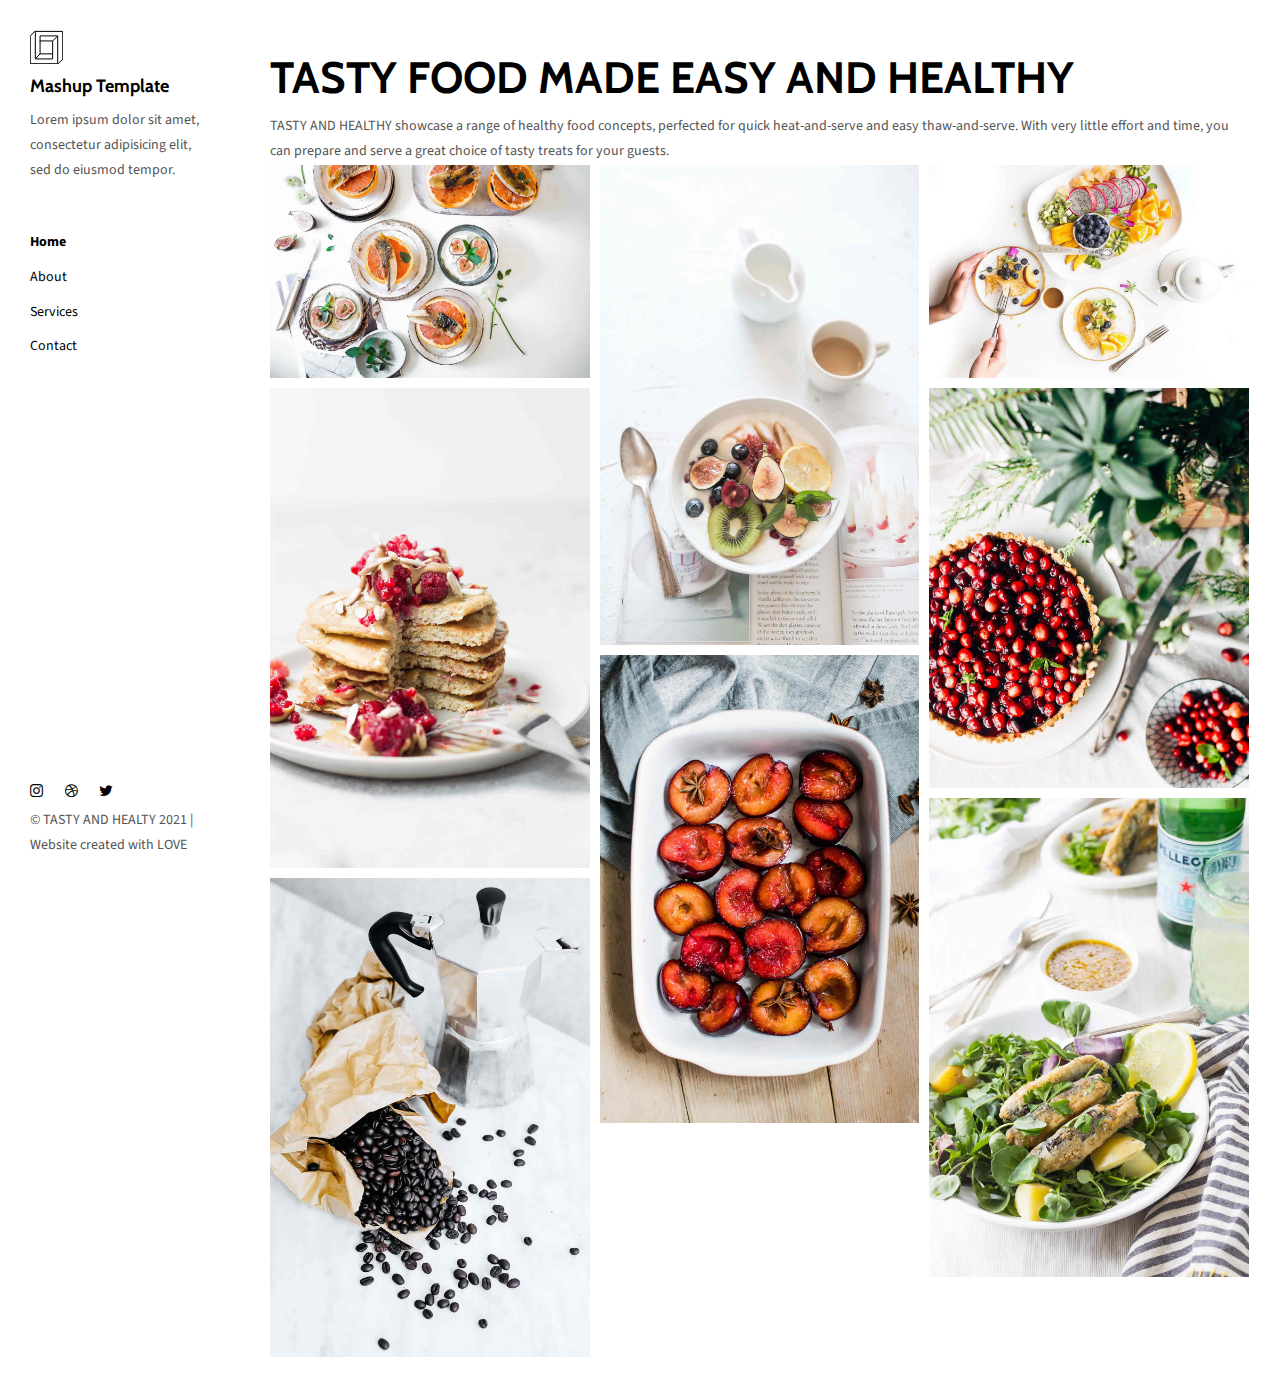
==== index.html @ 03786327 "project initialised" ====
<!DOCTYPE html>
<html lang="en">
  <head>
    <meta charset="UTF-8" />
    <meta content="IE=edge" http-equiv="X-UA-Compatible" />
    <meta content="width=device-width,initial-scale=1" name="viewport" />
    <meta content="Page description" name="description" />
    <meta name="google" content="notranslate" />
    <meta
      content="Mashup templates have been developped by Orson.io team"
      name="author"
    />

    <!-- Disable tap highlight on IE -->
    <meta name="msapplication-tap-highlight" content="no" />

    <link href="./assets/apple-icon-180x180.png" rel="apple-touch-icon" />
    <link href="./assets/favicon.ico" rel="icon" />
    <link rel="stylesheet" href="/myStyle.css" />

    <title>Title page</title>

    <link href="./main.82cfd66e.css" rel="stylesheet" />
  </head>

  <body>
    <!-- Add your content of header -->
    <header class="">
      <div class="navbar navbar-default visible-xs">
        <button type="button" class="navbar-toggle collapsed">
          <span class="sr-only">Toggle navigation</span>
          <span class="icon-bar"></span>
          <span class="icon-bar"></span>
          <span class="icon-bar"></span>
        </button>
        <a href="./index.html" class="navbar-brand">Mashup Template</a>
      </div>

      <nav class="sidebar">
        <div class="navbar-collapse" id="navbar-collapse">
          <div class="site-header hidden-xs">
            <a class="site-brand" href="./index.html" title="">
              <img
                class="img-responsive site-logo"
                alt=""
                src="./assets/images/mashup-logo.svg"
              />
              Mashup Template
            </a>
            <p>
              Lorem ipsum dolor sit amet, consectetur adipisicing elit, sed do
              eiusmod tempor.
            </p>
          </div>
          <ul class="nav">
            <li><a href="./index.html" title="">Home</a></li>
            <li><a href="./about.html" title="">About</a></li>
            <li><a href="./services.html" title="">Services</a></li>
            <li><a href="./contact.html" title="">Contact</a></li>
          </ul>

          <nav class="nav-footer">
            <p class="nav-footer-social-buttons">
              <a class="fa-icon" href="https://www.instagram.com/" title="">
                <i class="fa fa-instagram"></i>
              </a>
              <a class="fa-icon" href="https://dribbble.com/" title="">
                <i class="fa fa-dribbble"></i>
              </a>
              <a class="fa-icon" href="https://twitter.com/" title="">
                <i class="fa fa-twitter"></i>
              </a>
            </p>
            <p>
              © TASTY AND HEALTY 2021 |<br> Website created with LOVE
            </p>
          </nav>
        </div>
      </nav>
    </header>
    <main class="" id="main-collapse">
      <!-- Add your site or app content here -->
      <div class="homeCover">
        <h1>TASTY FOOD MADE EASY AND HEALTHY</h1>
        <p>TASTY AND HEALTHY showcase a range of healthy food concepts, perfected for quick heat-and-serve and easy thaw-and-serve. With very little effort and time, you can prepare and serve a great choice of tasty treats for your guests.</p>
      </div>
      <div class="hero-full-wrapper">
        <div class="grid">
          <div class="gutter-sizer"></div>
          <div class="grid-sizer"></div>

          <div class="grid-item">
            <img
              class="img-responsive"
              alt=""
              src="./assets/images/img-12.jpg"
            />
            <a href="./project.html" class="project-description">
              <div class="project-text-holder">
                <div class="project-text-inner">
                  <h3>Vivamus vestibulum</h3>
                  <p>Discover more</p>
                </div>
              </div>
            </a>
          </div>

          <div class="grid-item">
            <img
              class="img-responsive"
              alt=""
              src="./assets/images/img-05.jpg"
            />
            <a href="./project.html" class="project-description">
              <div class="project-text-holder">
                <div class="project-text-inner">
                  <h3>Vivamus vestibulum</h3>
                  <p>Discover more</p>
                </div>
              </div>
            </a>
          </div>

          <div class="grid-item">
            <img
              class="img-responsive"
              alt=""
              src="./assets/images/img-13.jpg"
            />
            <a href="./project.html" class="project-description">
              <div class="project-text-holder">
                <div class="project-text-inner">
                  <h3>Vivamus vestibulum</h3>
                  <p>Discover more</p>
                </div>
              </div>
            </a>
          </div>
          <div class="grid-item">
            <img
              class="img-responsive"
              alt=""
              src="./assets/images/img-04.jpg"
            />
            <a href="./project.html" class="project-description">
              <div class="project-text-holder">
                <div class="project-text-inner">
                  <h3>Vivamus vestibulum</h3>
                  <p>Discover more</p>
                </div>
              </div>
            </a>
          </div>

          <div class="grid-item">
            <img
              class="img-responsive"
              alt=""
              src="./assets/images/img-07.jpg"
            />
            <a href="./project.html" class="project-description">
              <div class="project-text-holder">
                <div class="project-text-inner">
                  <h3>Vivamus vestibulum</h3>
                  <p>Discover more</p>
                </div>
              </div>
            </a>
          </div>

          <div class="grid-item">
            <img
              class="img-responsive"
              alt=""
              src="./assets/images/img-11.jpg"
            />
            <a href="./project.html" class="project-description">
              <div class="project-text-holder">
                <div class="project-text-inner">
                  <h3>Vivamus vestibulum</h3>
                  <p>Discover more</p>
                </div>
              </div>
            </a>
          </div>

          <div class="grid-item">
            <img
              class="img-responsive"
              alt=""
              src="./assets/images/img-10.jpg"
            />
            <a href="./project.html" class="project-description">
              <div class="project-text-holder">
                <div class="project-text-inner">
                  <h3>Vivamus vestibulum</h3>
                  <p>Discover more</p>
                </div>
              </div>
            </a>
          </div>
          <div class="grid-item">
            <img
              class="img-responsive"
              alt=""
              src="./assets/images/img-03.jpg"
            />
            <a href="./project.html" class="project-description">
              <div class="project-text-holder">
                <div class="project-text-inner">
                  <h3>Vivamus vestibulum</h3>
                  <p>Discover more</p>
                </div>
              </div>
            </a>
          </div>
        </div>
      </div>

      <script>
        document.addEventListener("DOMContentLoaded", function (event) {
          masonryBuild();
        });
      </script>
    </main>

    <script>
      document.addEventListener("DOMContentLoaded", function (event) {
        navbarToggleSidebar();
        navActivePage();
      });
    </script>
    <script type="text/javascript" src="./main.85741bff.js"></script>
  </body>
</html>
---- myStyle.css ----
/* *{
  margin: 0;
}
.homeCover{
  height: 100vh;
  background-color: bisque;
  position: relative;
  background-image: url(/assets/images/img-04.jpg);
  background-position: center;
  background-repeat: no-repeat;
  background-size: cover;
}
.homeCover > h1{
  margin-top: 0;
  padding: 50vh 20px 20px;
}
.homeCover > p{
  margin-top: 0;
  padding: 10px 25px;
}
#main-collapse{
  box-sizing: border-box;
  padding: 0;
} */
---- main.82cfd66e.css ----
@import url(https://fonts.googleapis.com/css?family=Cabin:400,700|Source+Sans+Pro:400,700);@import url(https://maxcdn.bootstrapcdn.com/font-awesome/4.7.0/css/font-awesome.min.css);/*!
 * Bootstrap v3.3.7 (http://getbootstrap.com)
 * Copyright 2011-2016 Twitter, Inc.
 * Licensed under MIT (https://github.com/twbs/bootstrap/blob/master/LICENSE)
 */
/*! normalize.css v3.0.3 | MIT License | github.com/necolas/normalize.css */html{font-family:sans-serif;-ms-text-size-adjust:100%;-webkit-text-size-adjust:100%}body{margin:0}article,aside,details,figcaption,figure,footer,header,hgroup,main,menu,nav,section,summary{display:block}audio,canvas,progress,video{display:inline-block;vertical-align:baseline}audio:not([controls]){display:none;height:0}[hidden],template{display:none}a{background-color:transparent}a:active,a:hover{outline:0}abbr[title]{border-bottom:1px dotted}b,strong{font-weight:700}dfn{font-style:italic}h1{font-size:2em;margin:.67em 0}mark{background:#ff0;color:#000}small{font-size:80%}sub,sup{font-size:75%;line-height:0;position:relative;vertical-align:baseline}sup{top:-.5em}sub{bottom:-.25em}img{border:0}svg:not(:root){overflow:hidden}figure{margin:1em 40px}hr{box-sizing:content-box;height:0}pre{overflow:auto}code,kbd,pre,samp{font-family:monospace,monospace;font-size:1em}button,input,optgroup,select,textarea{color:inherit;font:inherit;margin:0}button{overflow:visible}button,select{text-transform:none}button,html input[type=button],input[type=reset],input[type=submit]{-webkit-appearance:button;cursor:pointer}button[disabled],html input[disabled]{cursor:default}button::-moz-focus-inner,input::-moz-focus-inner{border:0;padding:0}input{line-height:normal}input[type=checkbox],input[type=radio]{box-sizing:border-box;padding:0}input[type=number]::-webkit-inner-spin-button,input[type=number]::-webkit-outer-spin-button{height:auto}input[type=search]{-webkit-appearance:textfield;box-sizing:content-box}input[type=search]::-webkit-search-cancel-button,input[type=search]::-webkit-search-decoration{-webkit-appearance:none}fieldset{border:1px solid silver;margin:0 2px;padding:.35em .625em .75em}textarea{overflow:auto}optgroup{font-weight:700}table{border-collapse:collapse;border-spacing:0}td,th{padding:0}

/*! Source: https://github.com/h5bp/html5-boilerplate/blob/master/src/css/main.css */@media print{*,:after,:before{background:transparent!important;color:#000!important;box-shadow:none!important;text-shadow:none!important}a,a:visited{text-decoration:underline}a[href]:after{content:" (" attr(href) ")"}abbr[title]:after{content:" (" attr(title) ")"}a[href^="#"]:after,a[href^="javascript:"]:after{content:""}blockquote,pre{border:1px solid #999;page-break-inside:avoid}thead{display:table-header-group}img,tr{page-break-inside:avoid}img{max-width:100%!important}h2,h3,p{orphans:3;widows:3}h2,h3{page-break-after:avoid}.navbar{display:none}.btn>.caret,.dropup>.btn>.caret{border-top-color:#000!important}.label{border:1px solid #000}.table{border-collapse:collapse!important}.table td,.table th{background-color:#fff!important}.table-bordered td,.table-bordered th{border:1px solid #ddd!important}}*,:after,:before{-webkit-box-sizing:border-box;-moz-box-sizing:border-box;box-sizing:border-box}html{font-size:10px;-webkit-tap-highlight-color:transparent}body{font-family:Source Sans Pro,Helvetica,Arial,sans-serif;font-size:14px;line-height:1.78;color:#555;background-color:#fff}button,input,select,textarea{font-family:inherit;font-size:inherit;line-height:inherit}a{color:#ff6360;text-decoration:none}a:focus,a:hover{color:#ff1814;text-decoration:underline}a:focus{outline:5px auto -webkit-focus-ring-color;outline-offset:-2px}figure{margin:0}img{vertical-align:middle}.img-responsive{display:block;max-width:100%;height:auto}.img-rounded{border-radius:2px}.img-thumbnail{padding:4px;line-height:1.78;background-color:#fff;border:1px solid #ddd;border-radius:2px;-webkit-transition:all .2s ease-in-out;-o-transition:all .2s ease-in-out;transition:all .2s ease-in-out;display:inline-block;max-width:100%;height:auto}.img-circle{border-radius:50%}hr{margin-top:24px;margin-bottom:24px;border:0;border-top:1px solid #eee}.sr-only{position:absolute;width:1px;height:1px;margin:-1px;padding:0;overflow:hidden;clip:rect(0,0,0,0);border:0}.sr-only-focusable:active,.sr-only-focusable:focus{position:static;width:auto;height:auto;margin:0;overflow:visible;clip:auto}[role=button]{cursor:pointer}.h1,.h2,.h3,.h4,.h5,.h6,h1,h2,h3,h4,h5,h6{font-family:Cabin,Helvetica,Arial,sans-serif;font-weight:700;line-height:1.1;color:#000}.h1 .small,.h1 small,.h2 .small,.h2 small,.h3 .small,.h3 small,.h4 .small,.h4 small,.h5 .small,.h5 small,.h6 .small,.h6 small,h1 .small,h1 small,h2 .small,h2 small,h3 .small,h3 small,h4 .small,h4 small,h5 .small,h5 small,h6 .small,h6 small{font-weight:400;line-height:1;color:#777}.h1,.h2,.h3,h1,h2,h3{margin-top:24px;margin-bottom:12px}.h1 .small,.h1 small,.h2 .small,.h2 small,.h3 .small,.h3 small,h1 .small,h1 small,h2 .small,h2 small,h3 .small,h3 small{font-size:65%}.h4,.h5,.h6,h4,h5,h6{margin-top:12px;margin-bottom:12px}.h4 .small,.h4 small,.h5 .small,.h5 small,.h6 .small,.h6 small,h4 .small,h4 small,h5 .small,h5 small,h6 .small,h6 small{font-size:75%}.h1,h1{font-size:44px}.h2,h2{font-size:33px}.h3,h3{font-size:25px}.h4,h4{font-size:19px}.h5,h5{font-size:14px}.h6,h6{font-size:12px}p{margin:0 0 12px}.lead{margin-bottom:24px;font-size:16px;font-weight:300;line-height:1.4}@media (min-width:768px){.lead{font-size:21px}}.small,small{font-size:85%}.mark,mark{background-color:#fcf8e3;padding:.2em}.text-left{text-align:left}.text-right{text-align:right}.text-center{text-align:center}.text-justify{text-align:justify}.text-nowrap{white-space:nowrap}.text-lowercase{text-transform:lowercase}.initialism,.text-uppercase{text-transform:uppercase}.text-capitalize{text-transform:capitalize}.text-muted{color:#777}.text-primary{color:#ff6360}a.text-primary:focus,a.text-primary:hover{color:#ff312d}.text-success{color:#fff}a.text-success:focus,a.text-success:hover{color:#e6e6e6}.text-info{color:#31708f}a.text-info:focus,a.text-info:hover{color:#245269}.text-warning{color:#8a6d3b}a.text-warning:focus,a.text-warning:hover{color:#66512c}.text-danger{color:#fff}a.text-danger:focus,a.text-danger:hover{color:#e6e6e6}.bg-primary{color:#fff;background-color:#ff6360}a.bg-primary:focus,a.bg-primary:hover{background-color:#ff312d}.bg-success{background-color:#57ce6e}a.bg-success:focus,a.bg-success:hover{background-color:#37bb50}.bg-info{background-color:#d9edf7}a.bg-info:focus,a.bg-info:hover{background-color:#afd9ee}.bg-warning{background-color:#fcf8e3}a.bg-warning:focus,a.bg-warning:hover{background-color:#f7ecb5}.bg-danger{background-color:#ee624b}a.bg-danger:focus,a.bg-danger:hover{background-color:#ea391c}.page-header{padding-bottom:11px;margin:48px 0 24px;border-bottom:1px solid #eee}ol,ul{margin-top:0;margin-bottom:12px}ol ol,ol ul,ul ol,ul ul{margin-bottom:0}.list-inline,.list-unstyled{padding-left:0;list-style:none}.list-inline{margin-left:-5px}.list-inline>li{display:inline-block;padding-left:5px;padding-right:5px}dl{margin-top:0;margin-bottom:24px}dd,dt{line-height:1.78}dt{font-weight:700}dd{margin-left:0}.dl-horizontal dd:after,.dl-horizontal dd:before{content:" ";display:table}.dl-horizontal dd:after{clear:both}@media (min-width:768px){.dl-horizontal dt{float:left;width:160px;clear:left;text-align:right;overflow:hidden;text-overflow:ellipsis;white-space:nowrap}.dl-horizontal dd{margin-left:180px}}abbr[data-original-title],abbr[title]{cursor:help;border-bottom:1px dotted #777}.initialism{font-size:90%}blockquote{padding:12px 24px;margin:0 0 24px;font-size:17.5px;border-left:5px solid #eee}blockquote ol:last-child,blockquote p:last-child,blockquote ul:last-child{margin-bottom:0}blockquote .small,blockquote footer,blockquote small{display:block;font-size:80%;line-height:1.78;color:#777}blockquote .small:before,blockquote footer:before,blockquote small:before{content:"\2014   \A0"}.blockquote-reverse,blockquote.pull-right{padding-right:15px;padding-left:0;border-right:5px solid #eee;border-left:0;text-align:right}.blockquote-reverse .small:before,.blockquote-reverse footer:before,.blockquote-reverse small:before,blockquote.pull-right .small:before,blockquote.pull-right footer:before,blockquote.pull-right small:before{content:""}.blockquote-reverse .small:after,.blockquote-reverse footer:after,.blockquote-reverse small:after,blockquote.pull-right .small:after,blockquote.pull-right footer:after,blockquote.pull-right small:after{content:"\A0   \2014"}address{margin-bottom:24px;font-style:normal;line-height:1.78}code,kbd,pre,samp{font-family:Menlo,Monaco,Consolas,Courier New,monospace}code{color:#c7254e;background-color:#f9f2f4}code,kbd{padding:2px 4px;font-size:90%;border-radius:2px}kbd{color:#fff;background-color:#333;box-shadow:inset 0 -1px 0 rgba(0,0,0,.25)}kbd kbd{padding:0;font-size:100%;font-weight:700;box-shadow:none}pre{display:block;padding:11.5px;margin:0 0 12px;font-size:13px;line-height:1.78;word-break:break-all;word-wrap:break-word;color:#333;background-color:#f5f5f5;border:1px solid #ccc;border-radius:2px}pre code{padding:0;font-size:inherit;color:inherit;white-space:pre-wrap;background-color:transparent;border-radius:0}.pre-scrollable{max-height:340px;overflow-y:scroll}.container{margin-right:auto;margin-left:auto;padding-left:15px;padding-right:15px}.container:after,.container:before{content:" ";display:table}.container:after{clear:both}@media (min-width:768px){.container{width:750px}}@media (min-width:992px){.container{width:970px}}@media (min-width:1200px){.container{width:1170px}}.container-fluid{margin-right:auto;margin-left:auto;padding-left:15px;padding-right:15px}.container-fluid:after,.container-fluid:before{content:" ";display:table}.container-fluid:after{clear:both}.row{margin-left:-15px;margin-right:-15px}.row:after,.row:before{content:" ";display:table}.row:after{clear:both}.col-lg-1,.col-lg-2,.col-lg-3,.col-lg-4,.col-lg-5,.col-lg-6,.col-lg-7,.col-lg-8,.col-lg-9,.col-lg-10,.col-lg-11,.col-lg-12,.col-md-1,.col-md-2,.col-md-3,.col-md-4,.col-md-5,.col-md-6,.col-md-7,.col-md-8,.col-md-9,.col-md-10,.col-md-11,.col-md-12,.col-sm-1,.col-sm-2,.col-sm-3,.col-sm-4,.col-sm-5,.col-sm-6,.col-sm-7,.col-sm-8,.col-sm-9,.col-sm-10,.col-sm-11,.col-sm-12,.col-xs-1,.col-xs-2,.col-xs-3,.col-xs-4,.col-xs-5,.col-xs-6,.col-xs-7,.col-xs-8,.col-xs-9,.col-xs-10,.col-xs-11,.col-xs-12{position:relative;min-height:1px;padding-left:15px;padding-right:15px}.col-xs-1,.col-xs-2,.col-xs-3,.col-xs-4,.col-xs-5,.col-xs-6,.col-xs-7,.col-xs-8,.col-xs-9,.col-xs-10,.col-xs-11,.col-xs-12{float:left}.col-xs-1{width:8.33333%}.col-xs-2{width:16.66667%}.col-xs-3{width:25%}.col-xs-4{width:33.33333%}.col-xs-5{width:41.66667%}.col-xs-6{width:50%}.col-xs-7{width:58.33333%}.col-xs-8{width:66.66667%}.col-xs-9{width:75%}.col-xs-10{width:83.33333%}.col-xs-11{width:91.66667%}.col-xs-12{width:100%}.col-xs-pull-0{right:auto}.col-xs-pull-1{right:8.33333%}.col-xs-pull-2{right:16.66667%}.col-xs-pull-3{right:25%}.col-xs-pull-4{right:33.33333%}.col-xs-pull-5{right:41.66667%}.col-xs-pull-6{right:50%}.col-xs-pull-7{right:58.33333%}.col-xs-pull-8{right:66.66667%}.col-xs-pull-9{right:75%}.col-xs-pull-10{right:83.33333%}.col-xs-pull-11{right:91.66667%}.col-xs-pull-12{right:100%}.col-xs-push-0{left:auto}.col-xs-push-1{left:8.33333%}.col-xs-push-2{left:16.66667%}.col-xs-push-3{left:25%}.col-xs-push-4{left:33.33333%}.col-xs-push-5{left:41.66667%}.col-xs-push-6{left:50%}.col-xs-push-7{left:58.33333%}.col-xs-push-8{left:66.66667%}.col-xs-push-9{left:75%}.col-xs-push-10{left:83.33333%}.col-xs-push-11{left:91.66667%}.col-xs-push-12{left:100%}.col-xs-offset-0{margin-left:0}.col-xs-offset-1{margin-left:8.33333%}.col-xs-offset-2{margin-left:16.66667%}.col-xs-offset-3{margin-left:25%}.col-xs-offset-4{margin-left:33.33333%}.col-xs-offset-5{margin-left:41.66667%}.col-xs-offset-6{margin-left:50%}.col-xs-offset-7{margin-left:58.33333%}.col-xs-offset-8{margin-left:66.66667%}.col-xs-offset-9{margin-left:75%}.col-xs-offset-10{margin-left:83.33333%}.col-xs-offset-11{margin-left:91.66667%}.col-xs-offset-12{margin-left:100%}@media (min-width:768px){.col-sm-1,.col-sm-2,.col-sm-3,.col-sm-4,.col-sm-5,.col-sm-6,.col-sm-7,.col-sm-8,.col-sm-9,.col-sm-10,.col-sm-11,.col-sm-12{float:left}.col-sm-1{width:8.33333%}.col-sm-2{width:16.66667%}.col-sm-3{width:25%}.col-sm-4{width:33.33333%}.col-sm-5{width:41.66667%}.col-sm-6{width:50%}.col-sm-7{width:58.33333%}.col-sm-8{width:66.66667%}.col-sm-9{width:75%}.col-sm-10{width:83.33333%}.col-sm-11{width:91.66667%}.col-sm-12{width:100%}.col-sm-pull-0{right:auto}.col-sm-pull-1{right:8.33333%}.col-sm-pull-2{right:16.66667%}.col-sm-pull-3{right:25%}.col-sm-pull-4{right:33.33333%}.col-sm-pull-5{right:41.66667%}.col-sm-pull-6{right:50%}.col-sm-pull-7{right:58.33333%}.col-sm-pull-8{right:66.66667%}.col-sm-pull-9{right:75%}.col-sm-pull-10{right:83.33333%}.col-sm-pull-11{right:91.66667%}.col-sm-pull-12{right:100%}.col-sm-push-0{left:auto}.col-sm-push-1{left:8.33333%}.col-sm-push-2{left:16.66667%}.col-sm-push-3{left:25%}.col-sm-push-4{left:33.33333%}.col-sm-push-5{left:41.66667%}.col-sm-push-6{left:50%}.col-sm-push-7{left:58.33333%}.col-sm-push-8{left:66.66667%}.col-sm-push-9{left:75%}.col-sm-push-10{left:83.33333%}.col-sm-push-11{left:91.66667%}.col-sm-push-12{left:100%}.col-sm-offset-0{margin-left:0}.col-sm-offset-1{margin-left:8.33333%}.col-sm-offset-2{margin-left:16.66667%}.col-sm-offset-3{margin-left:25%}.col-sm-offset-4{margin-left:33.33333%}.col-sm-offset-5{margin-left:41.66667%}.col-sm-offset-6{margin-left:50%}.col-sm-offset-7{margin-left:58.33333%}.col-sm-offset-8{margin-left:66.66667%}.col-sm-offset-9{margin-left:75%}.col-sm-offset-10{margin-left:83.33333%}.col-sm-offset-11{margin-left:91.66667%}.col-sm-offset-12{margin-left:100%}}@media (min-width:992px){.col-md-1,.col-md-2,.col-md-3,.col-md-4,.col-md-5,.col-md-6,.col-md-7,.col-md-8,.col-md-9,.col-md-10,.col-md-11,.col-md-12{float:left}.col-md-1{width:8.33333%}.col-md-2{width:16.66667%}.col-md-3{width:25%}.col-md-4{width:33.33333%}.col-md-5{width:41.66667%}.col-md-6{width:50%}.col-md-7{width:58.33333%}.col-md-8{width:66.66667%}.col-md-9{width:75%}.col-md-10{width:83.33333%}.col-md-11{width:91.66667%}.col-md-12{width:100%}.col-md-pull-0{right:auto}.col-md-pull-1{right:8.33333%}.col-md-pull-2{right:16.66667%}.col-md-pull-3{right:25%}.col-md-pull-4{right:33.33333%}.col-md-pull-5{right:41.66667%}.col-md-pull-6{right:50%}.col-md-pull-7{right:58.33333%}.col-md-pull-8{right:66.66667%}.col-md-pull-9{right:75%}.col-md-pull-10{right:83.33333%}.col-md-pull-11{right:91.66667%}.col-md-pull-12{right:100%}.col-md-push-0{left:auto}.col-md-push-1{left:8.33333%}.col-md-push-2{left:16.66667%}.col-md-push-3{left:25%}.col-md-push-4{left:33.33333%}.col-md-push-5{left:41.66667%}.col-md-push-6{left:50%}.col-md-push-7{left:58.33333%}.col-md-push-8{left:66.66667%}.col-md-push-9{left:75%}.col-md-push-10{left:83.33333%}.col-md-push-11{left:91.66667%}.col-md-push-12{left:100%}.col-md-offset-0{margin-left:0}.col-md-offset-1{margin-left:8.33333%}.col-md-offset-2{margin-left:16.66667%}.col-md-offset-3{margin-left:25%}.col-md-offset-4{margin-left:33.33333%}.col-md-offset-5{margin-left:41.66667%}.col-md-offset-6{margin-left:50%}.col-md-offset-7{margin-left:58.33333%}.col-md-offset-8{margin-left:66.66667%}.col-md-offset-9{margin-left:75%}.col-md-offset-10{margin-left:83.33333%}.col-md-offset-11{margin-left:91.66667%}.col-md-offset-12{margin-left:100%}}@media (min-width:1200px){.col-lg-1,.col-lg-2,.col-lg-3,.col-lg-4,.col-lg-5,.col-lg-6,.col-lg-7,.col-lg-8,.col-lg-9,.col-lg-10,.col-lg-11,.col-lg-12{float:left}.col-lg-1{width:8.33333%}.col-lg-2{width:16.66667%}.col-lg-3{width:25%}.col-lg-4{width:33.33333%}.col-lg-5{width:41.66667%}.col-lg-6{width:50%}.col-lg-7{width:58.33333%}.col-lg-8{width:66.66667%}.col-lg-9{width:75%}.col-lg-10{width:83.33333%}.col-lg-11{width:91.66667%}.col-lg-12{width:100%}.col-lg-pull-0{right:auto}.col-lg-pull-1{right:8.33333%}.col-lg-pull-2{right:16.66667%}.col-lg-pull-3{right:25%}.col-lg-pull-4{right:33.33333%}.col-lg-pull-5{right:41.66667%}.col-lg-pull-6{right:50%}.col-lg-pull-7{right:58.33333%}.col-lg-pull-8{right:66.66667%}.col-lg-pull-9{right:75%}.col-lg-pull-10{right:83.33333%}.col-lg-pull-11{right:91.66667%}.col-lg-pull-12{right:100%}.col-lg-push-0{left:auto}.col-lg-push-1{left:8.33333%}.col-lg-push-2{left:16.66667%}.col-lg-push-3{left:25%}.col-lg-push-4{left:33.33333%}.col-lg-push-5{left:41.66667%}.col-lg-push-6{left:50%}.col-lg-push-7{left:58.33333%}.col-lg-push-8{left:66.66667%}.col-lg-push-9{left:75%}.col-lg-push-10{left:83.33333%}.col-lg-push-11{left:91.66667%}.col-lg-push-12{left:100%}.col-lg-offset-0{margin-left:0}.col-lg-offset-1{margin-left:8.33333%}.col-lg-offset-2{margin-left:16.66667%}.col-lg-offset-3{margin-left:25%}.col-lg-offset-4{margin-left:33.33333%}.col-lg-offset-5{margin-left:41.66667%}.col-lg-offset-6{margin-left:50%}.col-lg-offset-7{margin-left:58.33333%}.col-lg-offset-8{margin-left:66.66667%}.col-lg-offset-9{margin-left:75%}.col-lg-offset-10{margin-left:83.33333%}.col-lg-offset-11{margin-left:91.66667%}.col-lg-offset-12{margin-left:100%}}table{background-color:transparent}caption{padding-top:8px;padding-bottom:8px;color:#777}caption,th{text-align:left}.table{width:100%;max-width:100%;margin-bottom:24px}.table>tbody>tr>td,.table>tbody>tr>th,.table>tfoot>tr>td,.table>tfoot>tr>th,.table>thead>tr>td,.table>thead>tr>th{padding:8px;line-height:1.78;vertical-align:top;border-top:1px solid #ddd}.table>thead>tr>th{vertical-align:bottom;border-bottom:2px solid #ddd}.table>caption+thead>tr:first-child>td,.table>caption+thead>tr:first-child>th,.table>colgroup+thead>tr:first-child>td,.table>colgroup+thead>tr:first-child>th,.table>thead:first-child>tr:first-child>td,.table>thead:first-child>tr:first-child>th{border-top:0}.table>tbody+tbody{border-top:2px solid #ddd}.table .table{background-color:#fff}.table-condensed>tbody>tr>td,.table-condensed>tbody>tr>th,.table-condensed>tfoot>tr>td,.table-condensed>tfoot>tr>th,.table-condensed>thead>tr>td,.table-condensed>thead>tr>th{padding:5px}.table-bordered,.table-bordered>tbody>tr>td,.table-bordered>tbody>tr>th,.table-bordered>tfoot>tr>td,.table-bordered>tfoot>tr>th,.table-bordered>thead>tr>td,.table-bordered>thead>tr>th{border:1px solid #ddd}.table-bordered>thead>tr>td,.table-bordered>thead>tr>th{border-bottom-width:2px}.table-striped>tbody>tr:nth-of-type(odd){background-color:#f9f9f9}.table-hover>tbody>tr:hover{background-color:#f5f5f5}table col[class*=col-]{position:static;float:none;display:table-column}table td[class*=col-],table th[class*=col-]{position:static;float:none;display:table-cell}.table>tbody>tr.active>td,.table>tbody>tr.active>th,.table>tbody>tr>td.active,.table>tbody>tr>th.active,.table>tfoot>tr.active>td,.table>tfoot>tr.active>th,.table>tfoot>tr>td.active,.table>tfoot>tr>th.active,.table>thead>tr.active>td,.table>thead>tr.active>th,.table>thead>tr>td.active,.table>thead>tr>th.active{background-color:#f5f5f5}.table-hover>tbody>tr.active:hover>td,.table-hover>tbody>tr.active:hover>th,.table-hover>tbody>tr:hover>.active,.table-hover>tbody>tr>td.active:hover,.table-hover>tbody>tr>th.active:hover{background-color:#e8e8e8}.table>tbody>tr.success>td,.table>tbody>tr.success>th,.table>tbody>tr>td.success,.table>tbody>tr>th.success,.table>tfoot>tr.success>td,.table>tfoot>tr.success>th,.table>tfoot>tr>td.success,.table>tfoot>tr>th.success,.table>thead>tr.success>td,.table>thead>tr.success>th,.table>thead>tr>td.success,.table>thead>tr>th.success{background-color:#57ce6e}.table-hover>tbody>tr.success:hover>td,.table-hover>tbody>tr.success:hover>th,.table-hover>tbody>tr:hover>.success,.table-hover>tbody>tr>td.success:hover,.table-hover>tbody>tr>th.success:hover{background-color:#43c85d}.table>tbody>tr.info>td,.table>tbody>tr.info>th,.table>tbody>tr>td.info,.table>tbody>tr>th.info,.table>tfoot>tr.info>td,.table>tfoot>tr.info>th,.table>tfoot>tr>td.info,.table>tfoot>tr>th.info,.table>thead>tr.info>td,.table>thead>tr.info>th,.table>thead>tr>td.info,.table>thead>tr>th.info{background-color:#d9edf7}.table-hover>tbody>tr.info:hover>td,.table-hover>tbody>tr.info:hover>th,.table-hover>tbody>tr:hover>.info,.table-hover>tbody>tr>td.info:hover,.table-hover>tbody>tr>th.info:hover{background-color:#c4e3f3}.table>tbody>tr.warning>td,.table>tbody>tr.warning>th,.table>tbody>tr>td.warning,.table>tbody>tr>th.warning,.table>tfoot>tr.warning>td,.table>tfoot>tr.warning>th,.table>tfoot>tr>td.warning,.table>tfoot>tr>th.warning,.table>thead>tr.warning>td,.table>thead>tr.warning>th,.table>thead>tr>td.warning,.table>thead>tr>th.warning{background-color:#fcf8e3}.table-hover>tbody>tr.warning:hover>td,.table-hover>tbody>tr.warning:hover>th,.table-hover>tbody>tr:hover>.warning,.table-hover>tbody>tr>td.warning:hover,.table-hover>tbody>tr>th.warning:hover{background-color:#faf2cc}.table>tbody>tr.danger>td,.table>tbody>tr.danger>th,.table>tbody>tr>td.danger,.table>tbody>tr>th.danger,.table>tfoot>tr.danger>td,.table>tfoot>tr.danger>th,.table>tfoot>tr>td.danger,.table>tfoot>tr>th.danger,.table>thead>tr.danger>td,.table>thead>tr.danger>th,.table>thead>tr>td.danger,.table>thead>tr>th.danger{background-color:#ee624b}.table-hover>tbody>tr.danger:hover>td,.table-hover>tbody>tr.danger:hover>th,.table-hover>tbody>tr:hover>.danger,.table-hover>tbody>tr>td.danger:hover,.table-hover>tbody>tr>th.danger:hover{background-color:#ec4e34}.table-responsive{overflow-x:auto;min-height:.01%}@media screen and (max-width:767px){.table-responsive{width:100%;margin-bottom:18px;overflow-y:hidden;-ms-overflow-style:-ms-autohiding-scrollbar;border:1px solid #ddd}.table-responsive>.table{margin-bottom:0}.table-responsive>.table>tbody>tr>td,.table-responsive>.table>tbody>tr>th,.table-responsive>.table>tfoot>tr>td,.table-responsive>.table>tfoot>tr>th,.table-responsive>.table>thead>tr>td,.table-responsive>.table>thead>tr>th{white-space:nowrap}.table-responsive>.table-bordered{border:0}.table-responsive>.table-bordered>tbody>tr>td:first-child,.table-responsive>.table-bordered>tbody>tr>th:first-child,.table-responsive>.table-bordered>tfoot>tr>td:first-child,.table-responsive>.table-bordered>tfoot>tr>th:first-child,.table-responsive>.table-bordered>thead>tr>td:first-child,.table-responsive>.table-bordered>thead>tr>th:first-child{border-left:0}.table-responsive>.table-bordered>tbody>tr>td:last-child,.table-responsive>.table-bordered>tbody>tr>th:last-child,.table-responsive>.table-bordered>tfoot>tr>td:last-child,.table-responsive>.table-bordered>tfoot>tr>th:last-child,.table-responsive>.table-bordered>thead>tr>td:last-child,.table-responsive>.table-bordered>thead>tr>th:last-child{border-right:0}.table-responsive>.table-bordered>tbody>tr:last-child>td,.table-responsive>.table-bordered>tbody>tr:last-child>th,.table-responsive>.table-bordered>tfoot>tr:last-child>td,.table-responsive>.table-bordered>tfoot>tr:last-child>th{border-bottom:0}}fieldset{margin:0;min-width:0}fieldset,legend{padding:0;border:0}legend{display:block;width:100%;margin-bottom:24px;font-size:21px;line-height:inherit;color:#333;border-bottom:1px solid #e5e5e5}label{display:inline-block;max-width:100%;margin-bottom:5px;font-weight:700}input[type=search]{-webkit-box-sizing:border-box;-moz-box-sizing:border-box;box-sizing:border-box}input[type=checkbox],input[type=radio]{margin:4px 0 0;margin-top:1px\9;line-height:normal}input[type=file]{display:block}input[type=range]{display:block;width:100%}select[multiple],select[size]{height:auto}input[type=checkbox]:focus,input[type=file]:focus,input[type=radio]:focus{outline:5px auto -webkit-focus-ring-color;outline-offset:-2px}output{padding-top:9px}.form-control,output{display:block;font-size:14px;line-height:1.78;color:#555}.form-control{width:100%;height:40px;padding:8px 20px;background-color:#fff;background-image:none;border:1px solid #000;border-radius:2px;-webkit-box-shadow:inset 0 1px 1px rgba(0,0,0,.075);box-shadow:inset 0 1px 1px rgba(0,0,0,.075);-webkit-transition:border-color .15s ease-in-out,box-shadow .15s ease-in-out;-o-transition:border-color ease-in-out .15s,box-shadow ease-in-out .15s;transition:border-color .15s ease-in-out,box-shadow .15s ease-in-out}.form-control:focus{border-color:#66afe9;-webkit-box-shadow:inset 0 1px 1px rgba(0,0,0,.075),0 0 8px rgba(102,175,233,.6);box-shadow:inset 0 1px 1px rgba(0,0,0,.075),0 0 8px rgba(102,175,233,.6)}.form-control::-moz-placeholder{color:#999;opacity:1}.form-control:-ms-input-placeholder{color:#999}.form-control::-webkit-input-placeholder{color:#999}.form-control::-ms-expand{border:0;background-color:transparent}.form-control[disabled],.form-control[readonly],fieldset[disabled] .form-control{background-color:#eee;opacity:1}.form-control[disabled],fieldset[disabled] .form-control{cursor:not-allowed}textarea.form-control{height:auto}input[type=search]{-webkit-appearance:none}@media screen and (-webkit-min-device-pixel-ratio:0){input[type=date].form-control,input[type=datetime-local].form-control,input[type=month].form-control,input[type=time].form-control{line-height:40px}.input-group-sm>.input-group-btn>input[type=date].btn,.input-group-sm>.input-group-btn>input[type=datetime-local].btn,.input-group-sm>.input-group-btn>input[type=month].btn,.input-group-sm>.input-group-btn>input[type=time].btn,.input-group-sm>input[type=date].form-control,.input-group-sm>input[type=date].input-group-addon,.input-group-sm>input[type=datetime-local].form-control,.input-group-sm>input[type=datetime-local].input-group-addon,.input-group-sm>input[type=month].form-control,.input-group-sm>input[type=month].input-group-addon,.input-group-sm>input[type=time].form-control,.input-group-sm>input[type=time].input-group-addon,.input-group-sm input[type=date],.input-group-sm input[type=datetime-local],.input-group-sm input[type=month],.input-group-sm input[type=time],input[type=date].input-sm,input[type=datetime-local].input-sm,input[type=month].input-sm,input[type=time].input-sm{line-height:30px}.input-group-lg>.input-group-btn>input[type=date].btn,.input-group-lg>.input-group-btn>input[type=datetime-local].btn,.input-group-lg>.input-group-btn>input[type=month].btn,.input-group-lg>.input-group-btn>input[type=time].btn,.input-group-lg>input[type=date].form-control,.input-group-lg>input[type=date].input-group-addon,.input-group-lg>input[type=datetime-local].form-control,.input-group-lg>input[type=datetime-local].input-group-addon,.input-group-lg>input[type=month].form-control,.input-group-lg>input[type=month].input-group-addon,.input-group-lg>input[type=time].form-control,.input-group-lg>input[type=time].input-group-addon,.input-group-lg input[type=date],.input-group-lg input[type=datetime-local],.input-group-lg input[type=month],.input-group-lg input[type=time],input[type=date].input-lg,input[type=datetime-local].input-lg,input[type=month].input-lg,input[type=time].input-lg{line-height:46px}}.form-group{margin-bottom:15px}.checkbox,.radio{position:relative;display:block;margin-top:10px;margin-bottom:10px}.checkbox label,.radio label{min-height:24px;padding-left:20px;margin-bottom:0;font-weight:400;cursor:pointer}.checkbox-inline input[type=checkbox],.checkbox input[type=checkbox],.radio-inline input[type=radio],.radio input[type=radio]{position:absolute;margin-left:-20px;margin-top:4px\9}.checkbox+.checkbox,.radio+.radio{margin-top:-5px}.checkbox-inline,.radio-inline{position:relative;display:inline-block;padding-left:20px;margin-bottom:0;vertical-align:middle;font-weight:400;cursor:pointer}.checkbox-inline+.checkbox-inline,.radio-inline+.radio-inline{margin-top:0;margin-left:10px}.checkbox-inline.disabled,.checkbox.disabled label,.radio-inline.disabled,.radio.disabled label,fieldset[disabled] .checkbox-inline,fieldset[disabled] .checkbox label,fieldset[disabled] .radio-inline,fieldset[disabled] .radio label,fieldset[disabled] input[type=checkbox],fieldset[disabled] input[type=radio],input[type=checkbox].disabled,input[type=checkbox][disabled],input[type=radio].disabled,input[type=radio][disabled]{cursor:not-allowed}.form-control-static{padding-top:9px;padding-bottom:9px;margin-bottom:0;min-height:38px}.form-control-static.input-lg,.form-control-static.input-sm,.input-group-lg>.form-control-static.form-control,.input-group-lg>.form-control-static.input-group-addon,.input-group-lg>.input-group-btn>.form-control-static.btn,.input-group-sm>.form-control-static.form-control,.input-group-sm>.form-control-static.input-group-addon,.input-group-sm>.input-group-btn>.form-control-static.btn{padding-left:0;padding-right:0}.input-group-sm>.form-control,.input-group-sm>.input-group-addon,.input-group-sm>.input-group-btn>.btn,.input-sm{height:30px;padding:5px 14px;font-size:12px;line-height:1.5;border-radius:2px}.input-group-sm>.input-group-btn>select.btn,.input-group-sm>select.form-control,.input-group-sm>select.input-group-addon,select.input-sm{height:30px;line-height:30px}.input-group-sm>.input-group-btn>select[multiple].btn,.input-group-sm>.input-group-btn>textarea.btn,.input-group-sm>select[multiple].form-control,.input-group-sm>select[multiple].input-group-addon,.input-group-sm>textarea.form-control,.input-group-sm>textarea.input-group-addon,select[multiple].input-sm,textarea.input-sm{height:auto}.form-group-sm .form-control{height:30px;padding:5px 14px;font-size:12px;line-height:1.5;border-radius:2px}.form-group-sm select.form-control{height:30px;line-height:30px}.form-group-sm select[multiple].form-control,.form-group-sm textarea.form-control{height:auto}.form-group-sm .form-control-static{height:30px;min-height:36px;padding:6px 14px;font-size:12px;line-height:1.5}.input-group-lg>.form-control,.input-group-lg>.input-group-addon,.input-group-lg>.input-group-btn>.btn,.input-lg{height:46px;padding:10px 24px;font-size:18px;line-height:1.33333;border-radius:2px}.input-group-lg>.input-group-btn>select.btn,.input-group-lg>select.form-control,.input-group-lg>select.input-group-addon,select.input-lg{height:46px;line-height:46px}.input-group-lg>.input-group-btn>select[multiple].btn,.input-group-lg>.input-group-btn>textarea.btn,.input-group-lg>select[multiple].form-control,.input-group-lg>select[multiple].input-group-addon,.input-group-lg>textarea.form-control,.input-group-lg>textarea.input-group-addon,select[multiple].input-lg,textarea.input-lg{height:auto}.form-group-lg .form-control{height:46px;padding:10px 24px;font-size:18px;line-height:1.33333;border-radius:2px}.form-group-lg select.form-control{height:46px;line-height:46px}.form-group-lg select[multiple].form-control,.form-group-lg textarea.form-control{height:auto}.form-group-lg .form-control-static{height:46px;min-height:42px;padding:11px 24px;font-size:18px;line-height:1.33333}.has-feedback{position:relative}.has-feedback .form-control{padding-right:50px}.form-control-feedback{position:absolute;top:0;right:0;z-index:2;display:block;width:40px;height:40px;line-height:40px;text-align:center;pointer-events:none}.form-group-lg .form-control+.form-control-feedback,.input-group-lg+.form-control-feedback,.input-group-lg>.form-control+.form-control-feedback,.input-group-lg>.input-group-addon+.form-control-feedback,.input-group-lg>.input-group-btn>.btn+.form-control-feedback,.input-lg+.form-control-feedback{width:46px;height:46px;line-height:46px}.form-group-sm .form-control+.form-control-feedback,.input-group-sm+.form-control-feedback,.input-group-sm>.form-control+.form-control-feedback,.input-group-sm>.input-group-addon+.form-control-feedback,.input-group-sm>.input-group-btn>.btn+.form-control-feedback,.input-sm+.form-control-feedback{width:30px;height:30px;line-height:30px}.has-success .checkbox,.has-success .checkbox-inline,.has-success.checkbox-inline label,.has-success.checkbox label,.has-success .control-label,.has-success .help-block,.has-success .radio,.has-success .radio-inline,.has-success.radio-inline label,.has-success.radio label{color:#fff}.has-success .form-control{border-color:#fff;-webkit-box-shadow:inset 0 1px 1px rgba(0,0,0,.075);box-shadow:inset 0 1px 1px rgba(0,0,0,.075)}.has-success .form-control:focus{border-color:#e6e6e6;-webkit-box-shadow:inset 0 1px 1px rgba(0,0,0,.075),0 0 6px #fff;box-shadow:inset 0 1px 1px rgba(0,0,0,.075),0 0 6px #fff}.has-success .input-group-addon{color:#fff;border-color:#fff;background-color:#57ce6e}.has-success .form-control-feedback{color:#fff}.has-warning .checkbox,.has-warning .checkbox-inline,.has-warning.checkbox-inline label,.has-warning.checkbox label,.has-warning .control-label,.has-warning .help-block,.has-warning .radio,.has-warning .radio-inline,.has-warning.radio-inline label,.has-warning.radio label{color:#8a6d3b}.has-warning .form-control{border-color:#8a6d3b;-webkit-box-shadow:inset 0 1px 1px rgba(0,0,0,.075);box-shadow:inset 0 1px 1px rgba(0,0,0,.075)}.has-warning .form-control:focus{border-color:#66512c;-webkit-box-shadow:inset 0 1px 1px rgba(0,0,0,.075),0 0 6px #c0a16b;box-shadow:inset 0 1px 1px rgba(0,0,0,.075),0 0 6px #c0a16b}.has-warning .input-group-addon{color:#8a6d3b;border-color:#8a6d3b;background-color:#fcf8e3}.has-warning .form-control-feedback{color:#8a6d3b}.has-error .checkbox,.has-error .checkbox-inline,.has-error.checkbox-inline label,.has-error.checkbox label,.has-error .control-label,.has-error .help-block,.has-error .radio,.has-error .radio-inline,.has-error.radio-inline label,.has-error.radio label{color:#fff}.has-error .form-control{border-color:#fff;-webkit-box-shadow:inset 0 1px 1px rgba(0,0,0,.075);box-shadow:inset 0 1px 1px rgba(0,0,0,.075)}.has-error .form-control:focus{border-color:#e6e6e6;-webkit-box-shadow:inset 0 1px 1px rgba(0,0,0,.075),0 0 6px #fff;box-shadow:inset 0 1px 1px rgba(0,0,0,.075),0 0 6px #fff}.has-error .input-group-addon{color:#fff;border-color:#fff;background-color:#ee624b}.has-error .form-control-feedback{color:#fff}.has-feedback label~.form-control-feedback{top:29px}.has-feedback label.sr-only~.form-control-feedback{top:0}.help-block{display:block;margin-top:5px;margin-bottom:10px;color:#959595}@media (min-width:768px){.form-inline .form-group{display:inline-block;margin-bottom:0;vertical-align:middle}.form-inline .form-control{display:inline-block;width:auto;vertical-align:middle}.form-inline .form-control-static{display:inline-block}.form-inline .input-group{display:inline-table;vertical-align:middle}.form-inline .input-group .form-control,.form-inline .input-group .input-group-addon,.form-inline .input-group .input-group-btn{width:auto}.form-inline .input-group>.form-control{width:100%}.form-inline .control-label{margin-bottom:0;vertical-align:middle}.form-inline .checkbox,.form-inline .radio{display:inline-block;margin-top:0;margin-bottom:0;vertical-align:middle}.form-inline .checkbox label,.form-inline .radio label{padding-left:0}.form-inline .checkbox input[type=checkbox],.form-inline .radio input[type=radio]{position:relative;margin-left:0}.form-inline .has-feedback .form-control-feedback{top:0}}.form-horizontal .checkbox,.form-horizontal .checkbox-inline,.form-horizontal .radio,.form-horizontal .radio-inline{margin-top:0;margin-bottom:0;padding-top:9px}.form-horizontal .checkbox,.form-horizontal .radio{min-height:33px}.form-horizontal .form-group{margin-left:-15px;margin-right:-15px}.form-horizontal .form-group:after,.form-horizontal .form-group:before{content:" ";display:table}.form-horizontal .form-group:after{clear:both}@media (min-width:768px){.form-horizontal .control-label{text-align:right;margin-bottom:0;padding-top:9px}}.form-horizontal .has-feedback .form-control-feedback{right:15px}@media (min-width:768px){.form-horizontal .form-group-lg .control-label{padding-top:11px;font-size:18px}}@media (min-width:768px){.form-horizontal .form-group-sm .control-label{padding-top:6px;font-size:12px}}.btn{display:inline-block;margin-bottom:0;font-weight:400;text-align:center;vertical-align:middle;touch-action:manipulation;cursor:pointer;background-image:none;border:1px solid transparent;white-space:nowrap;padding:8px 20px;font-size:14px;line-height:1.78;border-radius:50px;-webkit-user-select:none;-moz-user-select:none;-ms-user-select:none;user-select:none}.btn.active.focus,.btn.active:focus,.btn.focus,.btn:active.focus,.btn:active:focus,.btn:focus{outline:5px auto -webkit-focus-ring-color;outline-offset:-2px}.btn.focus,.btn:focus,.btn:hover{color:#333;text-decoration:none}.btn.active,.btn:active{outline:0;background-image:none;-webkit-box-shadow:inset 0 3px 5px rgba(0,0,0,.125);box-shadow:inset 0 3px 5px rgba(0,0,0,.125)}.btn.disabled,.btn[disabled],fieldset[disabled] .btn{cursor:not-allowed;opacity:.65;filter:alpha(opacity=65);-webkit-box-shadow:none;box-shadow:none}a.btn.disabled,fieldset[disabled] a.btn{pointer-events:none}.btn-default{color:#333;background-color:#fff;border-color:#333}.btn-default.focus,.btn-default:focus{color:#333;background-color:#e6e6e6;border-color:#000}.btn-default.active,.btn-default:active,.btn-default:hover,.open>.btn-default.dropdown-toggle{color:#333;background-color:#e6e6e6;border-color:#141414}.btn-default.active.focus,.btn-default.active:focus,.btn-default.active:hover,.btn-default:active.focus,.btn-default:active:focus,.btn-default:active:hover,.open>.btn-default.dropdown-toggle.focus,.open>.btn-default.dropdown-toggle:focus,.open>.btn-default.dropdown-toggle:hover{color:#333;background-color:#d4d4d4;border-color:#000}.btn-default.active,.btn-default:active,.open>.btn-default.dropdown-toggle{background-image:none}.btn-default.disabled.focus,.btn-default.disabled:focus,.btn-default.disabled:hover,.btn-default[disabled].focus,.btn-default[disabled]:focus,.btn-default[disabled]:hover,fieldset[disabled] .btn-default.focus,fieldset[disabled] .btn-default:focus,fieldset[disabled] .btn-default:hover{background-color:#fff;border-color:#333}.btn-default .badge{color:#fff;background-color:#333}.btn-primary{color:#fff;background-color:#ff6360;border-color:#ff6360}.btn-primary.focus,.btn-primary:focus{color:#fff;background-color:#ff312d;border-color:#e00400}.btn-primary.active,.btn-primary:active,.btn-primary:hover,.open>.btn-primary.dropdown-toggle{color:#fff;background-color:#ff312d;border-color:#ff2723}.btn-primary.active.focus,.btn-primary.active:focus,.btn-primary.active:hover,.btn-primary:active.focus,.btn-primary:active:focus,.btn-primary:active:hover,.open>.btn-primary.dropdown-toggle.focus,.open>.btn-primary.dropdown-toggle:focus,.open>.btn-primary.dropdown-toggle:hover{color:#fff;background-color:#ff0e09;border-color:#e00400}.btn-primary.active,.btn-primary:active,.open>.btn-primary.dropdown-toggle{background-image:none}.btn-primary.disabled.focus,.btn-primary.disabled:focus,.btn-primary.disabled:hover,.btn-primary[disabled].focus,.btn-primary[disabled]:focus,.btn-primary[disabled]:hover,fieldset[disabled] .btn-primary.focus,fieldset[disabled] .btn-primary:focus,fieldset[disabled] .btn-primary:hover{background-color:#ff6360;border-color:#ff6360}.btn-primary .badge{color:#ff6360;background-color:#fff}.btn-success{color:#fff;background-color:#5cb85c;border-color:#5cb85c}.btn-success.focus,.btn-success:focus{color:#fff;background-color:#449d44;border-color:#2d672d}.btn-success.active,.btn-success:active,.btn-success:hover,.open>.btn-success.dropdown-toggle{color:#fff;background-color:#449d44;border-color:#419641}.btn-success.active.focus,.btn-success.active:focus,.btn-success.active:hover,.btn-success:active.focus,.btn-success:active:focus,.btn-success:active:hover,.open>.btn-success.dropdown-toggle.focus,.open>.btn-success.dropdown-toggle:focus,.open>.btn-success.dropdown-toggle:hover{color:#fff;background-color:#398439;border-color:#2d672d}.btn-success.active,.btn-success:active,.open>.btn-success.dropdown-toggle{background-image:none}.btn-success.disabled.focus,.btn-success.disabled:focus,.btn-success.disabled:hover,.btn-success[disabled].focus,.btn-success[disabled]:focus,.btn-success[disabled]:hover,fieldset[disabled] .btn-success.focus,fieldset[disabled] .btn-success:focus,fieldset[disabled] .btn-success:hover{background-color:#5cb85c;border-color:#5cb85c}.btn-success .badge{color:#5cb85c;background-color:#fff}.btn-info{color:#fff;background-color:#f8bb56;border-color:#f8bb56}.btn-info.focus,.btn-info:focus{color:#fff;background-color:#f6a725;border-color:#c67f08}.btn-info.active,.btn-info:active,.btn-info:hover,.open>.btn-info.dropdown-toggle{color:#fff;background-color:#f6a725;border-color:#f6a31b}.btn-info.active.focus,.btn-info.active:focus,.btn-info.active:hover,.btn-info:active.focus,.btn-info:active:focus,.btn-info:active:hover,.open>.btn-info.dropdown-toggle.focus,.open>.btn-info.dropdown-toggle:focus,.open>.btn-info.dropdown-toggle:hover{color:#fff;background-color:#ed980a;border-color:#c67f08}.btn-info.active,.btn-info:active,.open>.btn-info.dropdown-toggle{background-image:none}.btn-info.disabled.focus,.btn-info.disabled:focus,.btn-info.disabled:hover,.btn-info[disabled].focus,.btn-info[disabled]:focus,.btn-info[disabled]:hover,fieldset[disabled] .btn-info.focus,fieldset[disabled] .btn-info:focus,fieldset[disabled] .btn-info:hover{background-color:#f8bb56;border-color:#f8bb56}.btn-info .badge{color:#f8bb56;background-color:#fff}.btn-warning{color:#fff;background-color:#f0ad4e;border-color:#f0ad4e}.btn-warning.focus,.btn-warning:focus{color:#fff;background-color:#ec971f;border-color:#b06d0f}.btn-warning.active,.btn-warning:active,.btn-warning:hover,.open>.btn-warning.dropdown-toggle{color:#fff;background-color:#ec971f;border-color:#eb9316}.btn-warning.active.focus,.btn-warning.active:focus,.btn-warning.active:hover,.btn-warning:active.focus,.btn-warning:active:focus,.btn-warning:active:hover,.open>.btn-warning.dropdown-toggle.focus,.open>.btn-warning.dropdown-toggle:focus,.open>.btn-warning.dropdown-toggle:hover{color:#fff;background-color:#d58512;border-color:#b06d0f}.btn-warning.active,.btn-warning:active,.open>.btn-warning.dropdown-toggle{background-image:none}.btn-warning.disabled.focus,.btn-warning.disabled:focus,.btn-warning.disabled:hover,.btn-warning[disabled].focus,.btn-warning[disabled]:focus,.btn-warning[disabled]:hover,fieldset[disabled] .btn-warning.focus,fieldset[disabled] .btn-warning:focus,fieldset[disabled] .btn-warning:hover{background-color:#f0ad4e;border-color:#f0ad4e}.btn-warning .badge{color:#f0ad4e;background-color:#fff}.btn-danger{color:#fff;background-color:#d9534f;border-color:#d9534f}.btn-danger.focus,.btn-danger:focus{color:#fff;background-color:#c9302c;border-color:#8b211e}.btn-danger.active,.btn-danger:active,.btn-danger:hover,.open>.btn-danger.dropdown-toggle{color:#fff;background-color:#c9302c;border-color:#c12e2a}.btn-danger.active.focus,.btn-danger.active:focus,.btn-danger.active:hover,.btn-danger:active.focus,.btn-danger:active:focus,.btn-danger:active:hover,.open>.btn-danger.dropdown-toggle.focus,.open>.btn-danger.dropdown-toggle:focus,.open>.btn-danger.dropdown-toggle:hover{color:#fff;background-color:#ac2925;border-color:#8b211e}.btn-danger.active,.btn-danger:active,.open>.btn-danger.dropdown-toggle{background-image:none}.btn-danger.disabled.focus,.btn-danger.disabled:focus,.btn-danger.disabled:hover,.btn-danger[disabled].focus,.btn-danger[disabled]:focus,.btn-danger[disabled]:hover,fieldset[disabled] .btn-danger.focus,fieldset[disabled] .btn-danger:focus,fieldset[disabled] .btn-danger:hover{background-color:#d9534f;border-color:#d9534f}.btn-danger .badge{color:#d9534f;background-color:#fff}.btn-link{color:#ff6360;font-weight:400;border-radius:0}.btn-link,.btn-link.active,.btn-link:active,.btn-link[disabled],fieldset[disabled] .btn-link{background-color:transparent;-webkit-box-shadow:none;box-shadow:none}.btn-link,.btn-link:active,.btn-link:focus,.btn-link:hover{border-color:transparent}.btn-link:focus,.btn-link:hover{color:#ff1814;text-decoration:underline;background-color:transparent}.btn-link[disabled]:focus,.btn-link[disabled]:hover,fieldset[disabled] .btn-link:focus,fieldset[disabled] .btn-link:hover{color:#777;text-decoration:none}.btn-group-lg>.btn,.btn-lg{padding:10px 24px;font-size:18px;line-height:1.33333;border-radius:50px}.btn-group-sm>.btn,.btn-sm{padding:5px 14px;font-size:12px;line-height:1.5;border-radius:50px}.btn-group-xs>.btn,.btn-xs{padding:1px 5px;font-size:12px;line-height:1.5;border-radius:50px}.btn-block{display:block;width:100%}.btn-block+.btn-block{margin-top:5px}input[type=button].btn-block,input[type=reset].btn-block,input[type=submit].btn-block{width:100%}.fade{opacity:0;-webkit-transition:opacity .15s linear;-o-transition:opacity .15s linear;transition:opacity .15s linear}.fade.in{opacity:1}.collapse{display:none}.collapse.in{display:block}tr.collapse.in{display:table-row}tbody.collapse.in{display:table-row-group}.collapsing{position:relative;height:0;overflow:hidden;-webkit-transition-property:height,visibility;transition-property:height,visibility;-webkit-transition-duration:.35s;transition-duration:.35s;-webkit-transition-timing-function:ease;transition-timing-function:ease}.caret{display:inline-block;width:0;height:0;margin-left:2px;vertical-align:middle;border-top:4px dashed;border-top:4px solid\9;border-right:4px solid transparent;border-left:4px solid transparent}.dropdown,.dropup{position:relative}.dropdown-toggle:focus{outline:0}.dropdown-menu{position:absolute;top:100%;left:0;z-index:1000;display:none;float:left;min-width:160px;padding:5px 0;margin:2px 0 0;list-style:none;font-size:14px;text-align:left;background-color:#fff;border:1px solid #ccc;border:1px solid rgba(0,0,0,.15);border-radius:2px;-webkit-box-shadow:0 6px 12px rgba(0,0,0,.175);box-shadow:0 6px 12px rgba(0,0,0,.175);background-clip:padding-box}.dropdown-menu.pull-right{right:0;left:auto}.dropdown-menu .divider{height:1px;margin:11px 0;overflow:hidden;background-color:#e5e5e5}.dropdown-menu>li>a{display:block;padding:3px 20px;clear:both;font-weight:400;line-height:1.78;color:#333;white-space:nowrap}.dropdown-menu>li>a:focus,.dropdown-menu>li>a:hover{text-decoration:none;color:#262626;background-color:#f5f5f5}.dropdown-menu>.active>a,.dropdown-menu>.active>a:focus,.dropdown-menu>.active>a:hover{color:#fff;text-decoration:none;outline:0;background-color:#ff6360}.dropdown-menu>.disabled>a,.dropdown-menu>.disabled>a:focus,.dropdown-menu>.disabled>a:hover{color:#777}.dropdown-menu>.disabled>a:focus,.dropdown-menu>.disabled>a:hover{text-decoration:none;background-color:transparent;background-image:none;filter:progid:DXImageTransform.Microsoft.gradient(enabled = false);cursor:not-allowed}.open>.dropdown-menu{display:block}.open>a{outline:0}.dropdown-menu-right{left:auto;right:0}.dropdown-menu-left{left:0;right:auto}.dropdown-header{display:block;padding:3px 20px;font-size:12px;line-height:1.78;color:#777;white-space:nowrap}.dropdown-backdrop{position:fixed;left:0;right:0;bottom:0;top:0;z-index:990}.pull-right>.dropdown-menu{right:0;left:auto}.dropup .caret,.navbar-fixed-bottom .dropdown .caret{border-top:0;border-bottom:4px dashed;border-bottom:4px solid\9;content:""}.dropup .dropdown-menu,.navbar-fixed-bottom .dropdown .dropdown-menu{top:auto;bottom:100%;margin-bottom:2px}@media (min-width:768px){.navbar-right .dropdown-menu{right:0;left:auto}.navbar-right .dropdown-menu-left{left:0;right:auto}}.btn-group,.btn-group-vertical{position:relative;display:inline-block;vertical-align:middle}.btn-group-vertical>.btn,.btn-group>.btn{position:relative;float:left}.btn-group-vertical>.btn.active,.btn-group-vertical>.btn:active,.btn-group-vertical>.btn:focus,.btn-group-vertical>.btn:hover,.btn-group>.btn.active,.btn-group>.btn:active,.btn-group>.btn:focus,.btn-group>.btn:hover{z-index:2}.btn-group .btn+.btn,.btn-group .btn+.btn-group,.btn-group .btn-group+.btn,.btn-group .btn-group+.btn-group{margin-left:-1px}.btn-toolbar{margin-left:-5px}.btn-toolbar:after,.btn-toolbar:before{content:" ";display:table}.btn-toolbar:after{clear:both}.btn-toolbar .btn,.btn-toolbar .btn-group,.btn-toolbar .input-group{float:left}.btn-toolbar>.btn,.btn-toolbar>.btn-group,.btn-toolbar>.input-group{margin-left:5px}.btn-group>.btn:not(:first-child):not(:last-child):not(.dropdown-toggle){border-radius:0}.btn-group>.btn:first-child{margin-left:0}.btn-group>.btn:first-child:not(:last-child):not(.dropdown-toggle){border-bottom-right-radius:0;border-top-right-radius:0}.btn-group>.btn:last-child:not(:first-child),.btn-group>.dropdown-toggle:not(:first-child){border-bottom-left-radius:0;border-top-left-radius:0}.btn-group>.btn-group{float:left}.btn-group>.btn-group:not(:first-child):not(:last-child)>.btn{border-radius:0}.btn-group>.btn-group:first-child:not(:last-child)>.btn:last-child,.btn-group>.btn-group:first-child:not(:last-child)>.dropdown-toggle{border-bottom-right-radius:0;border-top-right-radius:0}.btn-group>.btn-group:last-child:not(:first-child)>.btn:first-child{border-bottom-left-radius:0;border-top-left-radius:0}.btn-group .dropdown-toggle:active,.btn-group.open .dropdown-toggle{outline:0}.btn-group>.btn+.dropdown-toggle{padding-left:8px;padding-right:8px}.btn-group-lg.btn-group>.btn+.dropdown-toggle,.btn-group>.btn-lg+.dropdown-toggle{padding-left:12px;padding-right:12px}.btn-group.open .dropdown-toggle{-webkit-box-shadow:inset 0 3px 5px rgba(0,0,0,.125);box-shadow:inset 0 3px 5px rgba(0,0,0,.125)}.btn-group.open .dropdown-toggle.btn-link{-webkit-box-shadow:none;box-shadow:none}.btn .caret{margin-left:0}.btn-group-lg>.btn .caret,.btn-lg .caret{border-width:5px 5px 0;border-bottom-width:0}.dropup .btn-group-lg>.btn .caret,.dropup .btn-lg .caret{border-width:0 5px 5px}.btn-group-vertical>.btn,.btn-group-vertical>.btn-group,.btn-group-vertical>.btn-group>.btn{display:block;float:none;width:100%;max-width:100%}.btn-group-vertical>.btn-group:after,.btn-group-vertical>.btn-group:before{content:" ";display:table}.btn-group-vertical>.btn-group:after{clear:both}.btn-group-vertical>.btn-group>.btn{float:none}.btn-group-vertical>.btn+.btn,.btn-group-vertical>.btn+.btn-group,.btn-group-vertical>.btn-group+.btn,.btn-group-vertical>.btn-group+.btn-group{margin-top:-1px;margin-left:0}.btn-group-vertical>.btn:not(:first-child):not(:last-child){border-radius:0}.btn-group-vertical>.btn:first-child:not(:last-child){border-top-right-radius:50px;border-top-left-radius:50px;border-bottom-right-radius:0;border-bottom-left-radius:0}.btn-group-vertical>.btn:last-child:not(:first-child){border-top-right-radius:0;border-top-left-radius:0;border-bottom-right-radius:50px;border-bottom-left-radius:50px}.btn-group-vertical>.btn-group:not(:first-child):not(:last-child)>.btn{border-radius:0}.btn-group-vertical>.btn-group:first-child:not(:last-child)>.btn:last-child,.btn-group-vertical>.btn-group:first-child:not(:last-child)>.dropdown-toggle{border-bottom-right-radius:0;border-bottom-left-radius:0}.btn-group-vertical>.btn-group:last-child:not(:first-child)>.btn:first-child{border-top-right-radius:0;border-top-left-radius:0}.btn-group-justified{display:table;width:100%;table-layout:fixed;border-collapse:separate}.btn-group-justified>.btn,.btn-group-justified>.btn-group{float:none;display:table-cell;width:1%}.btn-group-justified>.btn-group .btn{width:100%}.btn-group-justified>.btn-group .dropdown-menu{left:auto}[data-toggle=buttons]>.btn-group>.btn input[type=checkbox],[data-toggle=buttons]>.btn-group>.btn input[type=radio],[data-toggle=buttons]>.btn input[type=checkbox],[data-toggle=buttons]>.btn input[type=radio]{position:absolute;clip:rect(0,0,0,0);pointer-events:none}.input-group{position:relative;display:table;border-collapse:separate}.input-group[class*=col-]{float:none;padding-left:0;padding-right:0}.input-group .form-control{position:relative;z-index:2;float:left;width:100%;margin-bottom:0}.input-group .form-control:focus{z-index:3}.input-group-addon,.input-group-btn,.input-group .form-control{display:table-cell}.input-group-addon:not(:first-child):not(:last-child),.input-group-btn:not(:first-child):not(:last-child),.input-group .form-control:not(:first-child):not(:last-child){border-radius:0}.input-group-addon,.input-group-btn{width:1%;white-space:nowrap;vertical-align:middle}.input-group-addon{padding:8px 20px;font-size:14px;font-weight:400;line-height:1;color:#555;text-align:center;background-color:#eee;border:1px solid #000;border-radius:2px}.input-group-addon.input-sm,.input-group-sm>.input-group-addon,.input-group-sm>.input-group-btn>.input-group-addon.btn{padding:5px 14px;font-size:12px;border-radius:2px}.input-group-addon.input-lg,.input-group-lg>.input-group-addon,.input-group-lg>.input-group-btn>.input-group-addon.btn{padding:10px 24px;font-size:18px;border-radius:2px}.input-group-addon input[type=checkbox],.input-group-addon input[type=radio]{margin-top:0}.input-group-addon:first-child,.input-group-btn:first-child>.btn,.input-group-btn:first-child>.btn-group>.btn,.input-group-btn:first-child>.dropdown-toggle,.input-group-btn:last-child>.btn-group:not(:last-child)>.btn,.input-group-btn:last-child>.btn:not(:last-child):not(.dropdown-toggle),.input-group .form-control:first-child{border-bottom-right-radius:0;border-top-right-radius:0}.input-group-addon:first-child{border-right:0}.input-group-addon:last-child,.input-group-btn:first-child>.btn-group:not(:first-child)>.btn,.input-group-btn:first-child>.btn:not(:first-child),.input-group-btn:last-child>.btn,.input-group-btn:last-child>.btn-group>.btn,.input-group-btn:last-child>.dropdown-toggle,.input-group .form-control:last-child{border-bottom-left-radius:0;border-top-left-radius:0}.input-group-addon:last-child{border-left:0}.input-group-btn{font-size:0;white-space:nowrap}.input-group-btn,.input-group-btn>.btn{position:relative}.input-group-btn>.btn+.btn{margin-left:-1px}.input-group-btn>.btn:active,.input-group-btn>.btn:focus,.input-group-btn>.btn:hover{z-index:2}.input-group-btn:first-child>.btn,.input-group-btn:first-child>.btn-group{margin-right:-1px}.input-group-btn:last-child>.btn,.input-group-btn:last-child>.btn-group{z-index:2;margin-left:-1px}.nav{margin-bottom:0;padding-left:0;list-style:none}.nav:after,.nav:before{content:" ";display:table}.nav:after{clear:both}.nav>li,.nav>li>a{position:relative;display:block}.nav>li>a{padding:5px 0}.nav>li>a:focus,.nav>li>a:hover{text-decoration:none;background-color:transparent}.nav>li.disabled>a{color:#777}.nav>li.disabled>a:focus,.nav>li.disabled>a:hover{color:#777;text-decoration:none;background-color:transparent;cursor:not-allowed}.nav .open>a,.nav .open>a:focus,.nav .open>a:hover{background-color:transparent;border-color:#ff6360}.nav .nav-divider{height:1px;margin:11px 0;overflow:hidden;background-color:#e5e5e5}.nav>li>a>img{max-width:none}.nav-tabs{border-bottom:1px solid #ddd}.nav-tabs>li{float:left;margin-bottom:-1px}.nav-tabs>li>a{margin-right:2px;line-height:1.78;border:1px solid transparent;border-radius:2px 2px 0 0}.nav-tabs>li>a:hover{border-color:#eee #eee #ddd}.nav-tabs>li.active>a,.nav-tabs>li.active>a:focus,.nav-tabs>li.active>a:hover{color:#555;background-color:#fff;border:1px solid #ddd;border-bottom-color:transparent;cursor:default}.nav-pills>li{float:left}.nav-pills>li>a{border-radius:2px}.nav-pills>li+li{margin-left:2px}.nav-pills>li.active>a,.nav-pills>li.active>a:focus,.nav-pills>li.active>a:hover{color:#fff;background-color:#ff6360}.nav-stacked>li{float:none}.nav-stacked>li+li{margin-top:2px;margin-left:0}.nav-justified,.nav-tabs.nav-justified{width:100%}.nav-justified>li,.nav-tabs.nav-justified>li{float:none}.nav-justified>li>a,.nav-tabs.nav-justified>li>a{text-align:center;margin-bottom:5px}.nav-justified>.dropdown .dropdown-menu{top:auto;left:auto}@media (min-width:768px){.nav-justified>li,.nav-tabs.nav-justified>li{display:table-cell;width:1%}.nav-justified>li>a,.nav-tabs.nav-justified>li>a{margin-bottom:0}}.nav-tabs-justified,.nav-tabs.nav-justified{border-bottom:0}.nav-tabs-justified>li>a,.nav-tabs.nav-justified>li>a{margin-right:0;border-radius:2px}.nav-tabs-justified>.active>a,.nav-tabs-justified>.active>a:focus,.nav-tabs-justified>.active>a:hover,.nav-tabs.nav-justified>.active>a,.nav-tabs.nav-justified>.active>a:focus,.nav-tabs.nav-justified>.active>a:hover{border:1px solid #ddd}@media (min-width:768px){.nav-tabs-justified>li>a,.nav-tabs.nav-justified>li>a{border-bottom:1px solid #ddd;border-radius:2px 2px 0 0}.nav-tabs-justified>.active>a,.nav-tabs-justified>.active>a:focus,.nav-tabs-justified>.active>a:hover,.nav-tabs.nav-justified>.active>a,.nav-tabs.nav-justified>.active>a:focus,.nav-tabs.nav-justified>.active>a:hover{border-bottom-color:#fff}}.tab-content>.tab-pane{display:none}.tab-content>.active{display:block}.nav-tabs .dropdown-menu{margin-top:-1px;border-top-right-radius:0;border-top-left-radius:0}.navbar{position:relative;min-height:50px;margin-bottom:24px;border:1px solid transparent}.navbar:after,.navbar:before{content:" ";display:table}.navbar:after{clear:both}@media (min-width:768px){.navbar{border-radius:2px}}.navbar-header:after,.navbar-header:before{content:" ";display:table}.navbar-header:after{clear:both}@media (min-width:768px){.navbar-header{float:left}}.navbar-collapse{overflow-x:visible;padding-right:15px;padding-left:15px;border-top:1px solid transparent;box-shadow:inset 0 1px 0 hsla(0,0%,100%,.1);-webkit-overflow-scrolling:touch}.navbar-collapse:after,.navbar-collapse:before{content:" ";display:table}.navbar-collapse:after{clear:both}.navbar-collapse.in{overflow-y:auto}@media (min-width:768px){.navbar-collapse{width:auto;border-top:0;box-shadow:none}.navbar-collapse.collapse{display:block!important;height:auto!important;padding-bottom:0;overflow:visible!important}.navbar-collapse.in{overflow-y:visible}.navbar-fixed-bottom .navbar-collapse,.navbar-fixed-top .navbar-collapse,.navbar-static-top .navbar-collapse{padding-left:0;padding-right:0}}.navbar-fixed-bottom .navbar-collapse,.navbar-fixed-top .navbar-collapse{max-height:340px}@media (max-device-width:480px) and (orientation:landscape){.navbar-fixed-bottom .navbar-collapse,.navbar-fixed-top .navbar-collapse{max-height:200px}}.container-fluid>.navbar-collapse,.container-fluid>.navbar-header,.container>.navbar-collapse,.container>.navbar-header{margin-right:-15px;margin-left:-15px}@media (min-width:768px){.container-fluid>.navbar-collapse,.container-fluid>.navbar-header,.container>.navbar-collapse,.container>.navbar-header{margin-right:0;margin-left:0}}.navbar-static-top{z-index:1000;border-width:0 0 1px}@media (min-width:768px){.navbar-static-top{border-radius:0}}.navbar-fixed-bottom,.navbar-fixed-top{position:fixed;right:0;left:0;z-index:1030}@media (min-width:768px){.navbar-fixed-bottom,.navbar-fixed-top{border-radius:0}}.navbar-fixed-top{top:0;border-width:0 0 1px}.navbar-fixed-bottom{bottom:0;margin-bottom:0;border-width:1px 0 0}.navbar-brand{float:left;padding:13px 15px;font-size:18px;line-height:24px;height:50px}.navbar-brand:focus,.navbar-brand:hover{text-decoration:none}.navbar-brand>img{display:block}@media (min-width:768px){.navbar>.container-fluid .navbar-brand,.navbar>.container .navbar-brand{margin-left:-15px}}.navbar-toggle{position:relative;float:right;margin-right:15px;padding:9px 10px;margin-top:8px;margin-bottom:8px;background-color:transparent;background-image:none;border:1px solid transparent;border-radius:2px}.navbar-toggle:focus{outline:0}.navbar-toggle .icon-bar{display:block;width:22px;height:2px;border-radius:1px}.navbar-toggle .icon-bar+.icon-bar{margin-top:4px}@media (min-width:768px){.navbar-toggle{display:none}}.navbar-nav{margin:6.5px -15px}.navbar-nav>li>a{padding-top:10px;padding-bottom:10px;line-height:24px}@media (max-width:767px){.navbar-nav .open .dropdown-menu{position:static;float:none;width:auto;margin-top:0;background-color:transparent;border:0;box-shadow:none}.navbar-nav .open .dropdown-menu .dropdown-header,.navbar-nav .open .dropdown-menu>li>a{padding:5px 15px 5px 25px}.navbar-nav .open .dropdown-menu>li>a{line-height:24px}.navbar-nav .open .dropdown-menu>li>a:focus,.navbar-nav .open .dropdown-menu>li>a:hover{background-image:none}}@media (min-width:768px){.navbar-nav{float:left;margin:0}.navbar-nav>li{float:left}.navbar-nav>li>a{padding-top:13px;padding-bottom:13px}}.navbar-form{margin:5px -15px;padding:10px 15px;border-top:1px solid transparent;border-bottom:1px solid transparent;-webkit-box-shadow:inset 0 1px 0 hsla(0,0%,100%,.1),0 1px 0 hsla(0,0%,100%,.1);box-shadow:inset 0 1px 0 hsla(0,0%,100%,.1),0 1px 0 hsla(0,0%,100%,.1)}@media (min-width:768px){.navbar-form .form-group{display:inline-block;margin-bottom:0;vertical-align:middle}.navbar-form .form-control{display:inline-block;width:auto;vertical-align:middle}.navbar-form .form-control-static{display:inline-block}.navbar-form .input-group{display:inline-table;vertical-align:middle}.navbar-form .input-group .form-control,.navbar-form .input-group .input-group-addon,.navbar-form .input-group .input-group-btn{width:auto}.navbar-form .input-group>.form-control{width:100%}.navbar-form .control-label{margin-bottom:0;vertical-align:middle}.navbar-form .checkbox,.navbar-form .radio{display:inline-block;margin-top:0;margin-bottom:0;vertical-align:middle}.navbar-form .checkbox label,.navbar-form .radio label{padding-left:0}.navbar-form .checkbox input[type=checkbox],.navbar-form .radio input[type=radio]{position:relative;margin-left:0}.navbar-form .has-feedback .form-control-feedback{top:0}}@media (max-width:767px){.navbar-form .form-group{margin-bottom:5px}.navbar-form .form-group:last-child{margin-bottom:0}}@media (min-width:768px){.navbar-form{width:auto;border:0;margin-left:0;margin-right:0;padding-top:0;padding-bottom:0;-webkit-box-shadow:none;box-shadow:none}}.navbar-nav>li>.dropdown-menu{margin-top:0;border-top-right-radius:0;border-top-left-radius:0}.navbar-fixed-bottom .navbar-nav>li>.dropdown-menu{margin-bottom:0;border-top-right-radius:2px;border-top-left-radius:2px;border-bottom-right-radius:0;border-bottom-left-radius:0}.navbar-btn{margin-top:5px;margin-bottom:5px}.btn-group-sm>.navbar-btn.btn,.navbar-btn.btn-sm{margin-top:10px;margin-bottom:10px}.btn-group-xs>.navbar-btn.btn,.navbar-btn.btn-xs{margin-top:14px;margin-bottom:14px}.navbar-text{margin-top:13px;margin-bottom:13px}@media (min-width:768px){.navbar-text{float:left;margin-left:15px;margin-right:15px}}@media (min-width:768px){.navbar-left{float:left!important}.navbar-right{float:right!important;margin-right:-15px}.navbar-right~.navbar-right{margin-right:0}}.navbar-default{background-color:transparent;border-color:transparent}.navbar-default .navbar-brand{color:#000}.navbar-default .navbar-brand:focus,.navbar-default .navbar-brand:hover{color:#000;background-color:transparent}.navbar-default .navbar-text{color:#777}.navbar-default .navbar-nav>li>a{color:#000}.navbar-default .navbar-nav>li>a:focus,.navbar-default .navbar-nav>li>a:hover{color:#333;background-color:transparent}.navbar-default .navbar-nav>.active>a,.navbar-default .navbar-nav>.active>a:focus,.navbar-default .navbar-nav>.active>a:hover{color:#555;background-color:transparent}.navbar-default .navbar-nav>.disabled>a,.navbar-default .navbar-nav>.disabled>a:focus,.navbar-default .navbar-nav>.disabled>a:hover{color:#ccc;background-color:transparent}.navbar-default .navbar-toggle{border-color:transparent}.navbar-default .navbar-toggle:focus,.navbar-default .navbar-toggle:hover{background-color:transparent}.navbar-default .navbar-toggle .icon-bar{background-color:#888}.navbar-default .navbar-collapse,.navbar-default .navbar-form{border-color:transparent}.navbar-default .navbar-nav>.open>a,.navbar-default .navbar-nav>.open>a:focus,.navbar-default .navbar-nav>.open>a:hover{background-color:transparent;color:#555}@media (max-width:767px){.navbar-default .navbar-nav .open .dropdown-menu>li>a{color:#000}.navbar-default .navbar-nav .open .dropdown-menu>li>a:focus,.navbar-default .navbar-nav .open .dropdown-menu>li>a:hover{color:#333;background-color:transparent}.navbar-default .navbar-nav .open .dropdown-menu>.active>a,.navbar-default .navbar-nav .open .dropdown-menu>.active>a:focus,.navbar-default .navbar-nav .open .dropdown-menu>.active>a:hover{color:#555;background-color:transparent}.navbar-default .navbar-nav .open .dropdown-menu>.disabled>a,.navbar-default .navbar-nav .open .dropdown-menu>.disabled>a:focus,.navbar-default .navbar-nav .open .dropdown-menu>.disabled>a:hover{color:#ccc;background-color:transparent}}.navbar-default .navbar-link{color:#000}.navbar-default .navbar-link:hover{color:#333}.navbar-default .btn-link{color:#000}.navbar-default .btn-link:focus,.navbar-default .btn-link:hover{color:#333}.navbar-default .btn-link[disabled]:focus,.navbar-default .btn-link[disabled]:hover,fieldset[disabled] .navbar-default .btn-link:focus,fieldset[disabled] .navbar-default .btn-link:hover{color:#ccc}.navbar-inverse{background-color:transparent;border-color:transparent}.navbar-inverse .navbar-brand{color:#9d9d9d}.navbar-inverse .navbar-brand:focus,.navbar-inverse .navbar-brand:hover{color:#fff;background-color:transparent}.navbar-inverse .navbar-nav>li>a,.navbar-inverse .navbar-text{color:#9d9d9d}.navbar-inverse .navbar-nav>.active>a,.navbar-inverse .navbar-nav>.active>a:focus,.navbar-inverse .navbar-nav>.active>a:hover,.navbar-inverse .navbar-nav>li>a:focus,.navbar-inverse .navbar-nav>li>a:hover{color:#fff;background-color:transparent}.navbar-inverse .navbar-nav>.disabled>a,.navbar-inverse .navbar-nav>.disabled>a:focus,.navbar-inverse .navbar-nav>.disabled>a:hover{color:#444;background-color:transparent}.navbar-inverse .navbar-toggle{border-color:#333}.navbar-inverse .navbar-toggle:focus,.navbar-inverse .navbar-toggle:hover{background-color:#333}.navbar-inverse .navbar-toggle .icon-bar{background-color:#fff}.navbar-inverse .navbar-collapse,.navbar-inverse .navbar-form{border-color:transparent}.navbar-inverse .navbar-nav>.open>a,.navbar-inverse .navbar-nav>.open>a:focus,.navbar-inverse .navbar-nav>.open>a:hover{background-color:transparent;color:#fff}@media (max-width:767px){.navbar-inverse .navbar-nav .open .dropdown-menu>.dropdown-header{border-color:transparent}.navbar-inverse .navbar-nav .open .dropdown-menu .divider{background-color:transparent}.navbar-inverse .navbar-nav .open .dropdown-menu>li>a{color:#9d9d9d}.navbar-inverse .navbar-nav .open .dropdown-menu>.active>a,.navbar-inverse .navbar-nav .open .dropdown-menu>.active>a:focus,.navbar-inverse .navbar-nav .open .dropdown-menu>.active>a:hover,.navbar-inverse .navbar-nav .open .dropdown-menu>li>a:focus,.navbar-inverse .navbar-nav .open .dropdown-menu>li>a:hover{color:#fff;background-color:transparent}.navbar-inverse .navbar-nav .open .dropdown-menu>.disabled>a,.navbar-inverse .navbar-nav .open .dropdown-menu>.disabled>a:focus,.navbar-inverse .navbar-nav .open .dropdown-menu>.disabled>a:hover{color:#444;background-color:transparent}}.navbar-inverse .navbar-link{color:#9d9d9d}.navbar-inverse .navbar-link:hover{color:#fff}.navbar-inverse .btn-link{color:#9d9d9d}.navbar-inverse .btn-link:focus,.navbar-inverse .btn-link:hover{color:#fff}.navbar-inverse .btn-link[disabled]:focus,.navbar-inverse .btn-link[disabled]:hover,fieldset[disabled] .navbar-inverse .btn-link:focus,fieldset[disabled] .navbar-inverse .btn-link:hover{color:#444}.label{display:inline;padding:.2em .6em .3em;font-size:75%;font-weight:700;line-height:1;color:#fff;text-align:center;white-space:nowrap;vertical-align:baseline;border-radius:.25em}.label:empty{display:none}.btn .label{position:relative;top:-1px}a.label:focus,a.label:hover{color:#fff;text-decoration:none;cursor:pointer}.label-default{background-color:#777}.label-default[href]:focus,.label-default[href]:hover{background-color:#5e5e5e}.label-primary{background-color:#ff6360}.label-primary[href]:focus,.label-primary[href]:hover{background-color:#ff312d}.label-success{background-color:#5cb85c}.label-success[href]:focus,.label-success[href]:hover{background-color:#449d44}.label-info{background-color:#f8bb56}.label-info[href]:focus,.label-info[href]:hover{background-color:#f6a725}.label-warning{background-color:#f0ad4e}.label-warning[href]:focus,.label-warning[href]:hover{background-color:#ec971f}.label-danger{background-color:#d9534f}.label-danger[href]:focus,.label-danger[href]:hover{background-color:#c9302c}.badge{display:inline-block;min-width:10px;padding:3px 7px;font-size:12px;font-weight:700;color:#fff;line-height:1;vertical-align:middle;white-space:nowrap;text-align:center;background-color:#777;border-radius:10px}.badge:empty{display:none}.btn .badge{position:relative;top:-1px}.btn-group-xs>.btn .badge,.btn-xs .badge{top:0;padding:1px 5px}.list-group-item.active>.badge,.nav-pills>.active>a>.badge{color:#ff6360;background-color:#fff}.list-group-item>.badge{float:right}.list-group-item>.badge+.badge{margin-right:5px}.nav-pills>li>a>.badge{margin-left:3px}a.badge:focus,a.badge:hover{color:#fff;text-decoration:none;cursor:pointer}.alert{padding:15px;margin-bottom:24px;border:1px solid transparent;border-radius:2px}.alert h4{margin-top:0;color:inherit}.alert .alert-link{font-weight:700}.alert>p,.alert>ul{margin-bottom:0}.alert>p+p{margin-top:5px}.alert-dismissable,.alert-dismissible{padding-right:35px}.alert-dismissable .close,.alert-dismissible .close{position:relative;top:-2px;right:-21px;color:inherit}.alert-success{background-color:#57ce6e;border-color:#57ce6e;color:#fff}.alert-success hr{border-top-color:#43c85d}.alert-success .alert-link{color:#e6e6e6}.alert-info{background-color:#d9edf7;border-color:#bce8f1;color:#31708f}.alert-info hr{border-top-color:#a6e1ec}.alert-info .alert-link{color:#245269}.alert-warning{background-color:#fcf8e3;border-color:#faebcc;color:#8a6d3b}.alert-warning hr{border-top-color:#f7e1b5}.alert-warning .alert-link{color:#66512c}.alert-danger{background-color:#ee624b;border-color:#ee624b;color:#fff}.alert-danger hr{border-top-color:#ec4e34}.alert-danger .alert-link{color:#e6e6e6}.embed-responsive{position:relative;display:block;height:0;padding:0;overflow:hidden}.embed-responsive .embed-responsive-item,.embed-responsive embed,.embed-responsive iframe,.embed-responsive object,.embed-responsive video{position:absolute;top:0;left:0;bottom:0;height:100%;width:100%;border:0}.embed-responsive-16by9{padding-bottom:56.25%}.embed-responsive-4by3{padding-bottom:75%}.close{float:right;font-size:21px;font-weight:700;line-height:1;color:#000;text-shadow:0 1px 0 #fff;opacity:.2;filter:alpha(opacity=20)}.close:focus,.close:hover{color:#000;text-decoration:none;cursor:pointer;opacity:.5;filter:alpha(opacity=50)}button.close{padding:0;cursor:pointer;background:transparent;border:0;-webkit-appearance:none}.carousel,.carousel-inner{position:relative}.carousel-inner{overflow:hidden;width:100%}.carousel-inner>.item{display:none;position:relative;-webkit-transition:left .6s ease-in-out;-o-transition:.6s ease-in-out left;transition:left .6s ease-in-out}.carousel-inner>.item>a>img,.carousel-inner>.item>img{display:block;max-width:100%;height:auto;line-height:1}@media (-webkit-transform-3d),(transform-3d){.carousel-inner>.item{-webkit-transition:-webkit-transform .6s ease-in-out;-moz-transition:-moz-transform .6s ease-in-out;-o-transition:-o-transform .6s ease-in-out;transition:transform .6s ease-in-out;-webkit-backface-visibility:hidden;-moz-backface-visibility:hidden;backface-visibility:hidden;-webkit-perspective:1000px;-moz-perspective:1000px;perspective:1000px}.carousel-inner>.item.active.right,.carousel-inner>.item.next{-webkit-transform:translate3d(100%,0,0);transform:translate3d(100%,0,0);left:0}.carousel-inner>.item.active.left,.carousel-inner>.item.prev{-webkit-transform:translate3d(-100%,0,0);transform:translate3d(-100%,0,0);left:0}.carousel-inner>.item.active,.carousel-inner>.item.next.left,.carousel-inner>.item.prev.right{-webkit-transform:translateZ(0);transform:translateZ(0);left:0}}.carousel-inner>.active,.carousel-inner>.next,.carousel-inner>.prev{display:block}.carousel-inner>.active{left:0}.carousel-inner>.next,.carousel-inner>.prev{position:absolute;top:0;width:100%}.carousel-inner>.next{left:100%}.carousel-inner>.prev{left:-100%}.carousel-inner>.next.left,.carousel-inner>.prev.right{left:0}.carousel-inner>.active.left{left:-100%}.carousel-inner>.active.right{left:100%}.carousel-control{position:absolute;top:0;left:0;bottom:0;width:15%;opacity:.5;filter:alpha(opacity=50);font-size:20px;color:#fff;text-align:center;text-shadow:0 1px 2px rgba(0,0,0,.6);background-color:transparent}.carousel-control.left{background-image:-webkit-linear-gradient(left,rgba(0,0,0,.5),rgba(0,0,0,.0001));background-image:-o-linear-gradient(left,rgba(0,0,0,.5) 0,rgba(0,0,0,.0001) 100%);background-image:linear-gradient(90deg,rgba(0,0,0,.5) 0,rgba(0,0,0,.0001));background-repeat:repeat-x;filter:progid:DXImageTransform.Microsoft.gradient(startColorstr="#80000000",endColorstr="#00000000",GradientType=1)}.carousel-control.right{left:auto;right:0;background-image:-webkit-linear-gradient(left,rgba(0,0,0,.0001),rgba(0,0,0,.5));background-image:-o-linear-gradient(left,rgba(0,0,0,.0001) 0,rgba(0,0,0,.5) 100%);background-image:linear-gradient(90deg,rgba(0,0,0,.0001) 0,rgba(0,0,0,.5));background-repeat:repeat-x;filter:progid:DXImageTransform.Microsoft.gradient(startColorstr="#00000000",endColorstr="#80000000",GradientType=1)}.carousel-control:focus,.carousel-control:hover{outline:0;color:#fff;text-decoration:none;opacity:.9;filter:alpha(opacity=90)}.carousel-control .glyphicon-chevron-left,.carousel-control .glyphicon-chevron-right,.carousel-control .icon-next,.carousel-control .icon-prev{position:absolute;top:50%;margin-top:-10px;z-index:5;display:inline-block}.carousel-control .glyphicon-chevron-left,.carousel-control .icon-prev{left:50%;margin-left:-10px}.carousel-control .glyphicon-chevron-right,.carousel-control .icon-next{right:50%;margin-right:-10px}.carousel-control .icon-next,.carousel-control .icon-prev{width:20px;height:20px;line-height:1;font-family:serif}.carousel-control .icon-prev:before{content:"\2039"}.carousel-control .icon-next:before{content:"\203A"}.carousel-indicators{position:absolute;bottom:10px;left:50%;z-index:15;width:60%;margin-left:-30%;padding-left:0;list-style:none;text-align:center}.carousel-indicators li{display:inline-block;width:10px;height:10px;margin:1px;text-indent:-999px;border:1px solid #fff;border-radius:10px;cursor:pointer;background-color:#000\9;background-color:transparent}.carousel-indicators .active{margin:0;width:12px;height:12px;background-color:#fff}.carousel-caption{position:absolute;left:15%;right:15%;bottom:20px;z-index:10;padding-top:20px;padding-bottom:20px;color:#fff;text-align:center;text-shadow:0 1px 2px rgba(0,0,0,.6)}.carousel-caption .btn{text-shadow:none}@media screen and (min-width:768px){.carousel-control .glyphicon-chevron-left,.carousel-control .glyphicon-chevron-right,.carousel-control .icon-next,.carousel-control .icon-prev{width:30px;height:30px;margin-top:-10px;font-size:30px}.carousel-control .glyphicon-chevron-left,.carousel-control .icon-prev{margin-left:-10px}.carousel-control .glyphicon-chevron-right,.carousel-control .icon-next{margin-right:-10px}.carousel-caption{left:20%;right:20%;padding-bottom:30px}.carousel-indicators{bottom:20px}}.clearfix:after,.clearfix:before{content:" ";display:table}.clearfix:after{clear:both}.center-block{display:block;margin-left:auto;margin-right:auto}.pull-right{float:right!important}.pull-left{float:left!important}.hide{display:none!important}.show{display:block!important}.invisible{visibility:hidden}.text-hide{font:0/0 a;color:transparent;text-shadow:none;background-color:transparent;border:0}.hidden{display:none!important}.affix{position:fixed}@-ms-viewport{width:device-width}.visible-lg,.visible-lg-block,.visible-lg-inline,.visible-lg-inline-block,.visible-md,.visible-md-block,.visible-md-inline,.visible-md-inline-block,.visible-sm,.visible-sm-block,.visible-sm-inline,.visible-sm-inline-block,.visible-xs,.visible-xs-block,.visible-xs-inline,.visible-xs-inline-block{display:none!important}@media (max-width:767px){.visible-xs{display:block!important}table.visible-xs{display:table!important}tr.visible-xs{display:table-row!important}td.visible-xs,th.visible-xs{display:table-cell!important}}@media (max-width:767px){.visible-xs-block{display:block!important}}@media (max-width:767px){.visible-xs-inline{display:inline!important}}@media (max-width:767px){.visible-xs-inline-block{display:inline-block!important}}@media (min-width:768px) and (max-width:991px){.visible-sm{display:block!important}table.visible-sm{display:table!important}tr.visible-sm{display:table-row!important}td.visible-sm,th.visible-sm{display:table-cell!important}}@media (min-width:768px) and (max-width:991px){.visible-sm-block{display:block!important}}@media (min-width:768px) and (max-width:991px){.visible-sm-inline{display:inline!important}}@media (min-width:768px) and (max-width:991px){.visible-sm-inline-block{display:inline-block!important}}@media (min-width:992px) and (max-width:1199px){.visible-md{display:block!important}table.visible-md{display:table!important}tr.visible-md{display:table-row!important}td.visible-md,th.visible-md{display:table-cell!important}}@media (min-width:992px) and (max-width:1199px){.visible-md-block{display:block!important}}@media (min-width:992px) and (max-width:1199px){.visible-md-inline{display:inline!important}}@media (min-width:992px) and (max-width:1199px){.visible-md-inline-block{display:inline-block!important}}@media (min-width:1200px){.visible-lg{display:block!important}table.visible-lg{display:table!important}tr.visible-lg{display:table-row!important}td.visible-lg,th.visible-lg{display:table-cell!important}}@media (min-width:1200px){.visible-lg-block{display:block!important}}@media (min-width:1200px){.visible-lg-inline{display:inline!important}}@media (min-width:1200px){.visible-lg-inline-block{display:inline-block!important}}@media (max-width:767px){.hidden-xs{display:none!important}}@media (min-width:768px) and (max-width:991px){.hidden-sm{display:none!important}}@media (min-width:992px) and (max-width:1199px){.hidden-md{display:none!important}}@media (min-width:1200px){.hidden-lg{display:none!important}}.visible-print{display:none!important}@media print{.visible-print{display:block!important}table.visible-print{display:table!important}tr.visible-print{display:table-row!important}td.visible-print,th.visible-print{display:table-cell!important}}.visible-print-block{display:none!important}@media print{.visible-print-block{display:block!important}}.visible-print-inline{display:none!important}@media print{.visible-print-inline{display:inline!important}}.visible-print-inline-block{display:none!important}@media print{.visible-print-inline-block{display:inline-block!important}}@media print{.hidden-print{display:none!important}}.grid{width:100%;margin-top:-11px}.grid-overlay{position:absolute;top:0;left:0;right:0;background:#fff;width:100%;bottom:0;z-index:10}.grid-item,.grid-sizer{width:100%;margin-bottom:1%}@media (min-width:768px){.grid-item,.grid-sizer{width:49.5%}}@media (min-width:1200px){.grid-item,.grid-sizer{width:32.633%}}.gutter-sizer{width:1%}.grid-item{position:relative;display:block}.grid-item .project-description{opacity:0;-webkit-transition:all .3s linear;-o-transition:all .3s linear;transition:all .3s linear;background:hsla(0,0%,100%,.5);position:absolute;width:90%;top:0;bottom:0;left:0;right:0;margin:5%;text-decoration:none}.grid-item .project-description .project-text-holder{display:table;text-align:center;vertical-align:middle;width:100%;height:100%;overflow:hidden}.grid-item .project-description .project-text-holder .project-text-inner{display:table-cell;text-align:center;vertical-align:middle;width:100%;height:100%;margin:0;padding:0}.grid-item:hover .project-description{opacity:1}.section-container-spacer{margin-bottom:30px}.btn{-webkit-transition:all .1s linear;-o-transition:all .1s linear;transition:all .1s linear}.fa-icon{color:#000;width:32px;height:32px;display:inline-block;line-height:32px;font-size:15px;text-align:center}.form-control{box-shadow:none}.form-control:focus{outline:0;box-shadow:none;border-color:#000}label{font-weight:400}textarea{max-width:100%}main{-webkit-transition:all .2s linear;-o-transition:all .2s linear;transition:all .2s linear;padding:15px;height:100%}@media (min-width:768px){main{margin-left:240px}}@media (min-width:992px){main{padding:30px}}.sidebar{position:fixed;top:0;bottom:0;width:240px;height:auto;overflow-x:hidden;overflow-y:auto;background-color:#fff;z-index:999;-webkit-transition:left .2s linear;-o-transition:left .2s linear;transition:left .2s linear;left:-240px;top:52px;padding:20px}.sidebar .navbar-collapse{padding:0}.sidebar.open{left:0}@media (min-width:768px){.sidebar{padding:30px;left:0;top:0}}.site-header{margin-bottom:30px;overflow:hidden}.site-brand,.site-logo{margin-bottom:6px}.site-brand{color:#000;font-family:Cabin,Helvetica,Arial,sans-serif;font-size:18px;font-weight:700;display:block;-webkit-transition:all .2s linear;-o-transition:all .2s linear;transition:all .2s linear}.site-brand:hover{text-decoration:none}.nav-footer{position:absolute;bottom:0;padding-bottom:30px}.nav-footer a,.nav>li>a{color:#000}.nav>li>a.active{font-weight:700}.nav>li>a:hover{color:#ff6360}.nav-footer-social-buttons{margin-bottom:0;margin-left:-10px}.navbar-default{margin-bottom:0}.navbar-toggle{margin-left:15px;float:left;margin-right:0}.template-example{margin-bottom:30px}.template-example .template-title-example{font-family:Lato,Times,serif;font-weight:400;color:#34495e;padding:0}.template-example .template-title-example:after,.template-example .template-title-example:before{display:none}.template-example h2{font-size:32px}.template-example h3{font-size:20px}.template-example .table>tbody>tr>td,.template-example .table>tbody>tr>th,.template-example .table>tfoot>tr>td,.template-example .table>tfoot>tr>th,.template-example .table>thead>tr>td,.template-example .table>thead>tr>th{padding:0 15px}.list-icons{list-style:none;margin:0;padding:0;overflow:hidden}.list-icons li{float:left;margin-right:5px}
/*# sourceMappingURL=main.85741bff.map*/
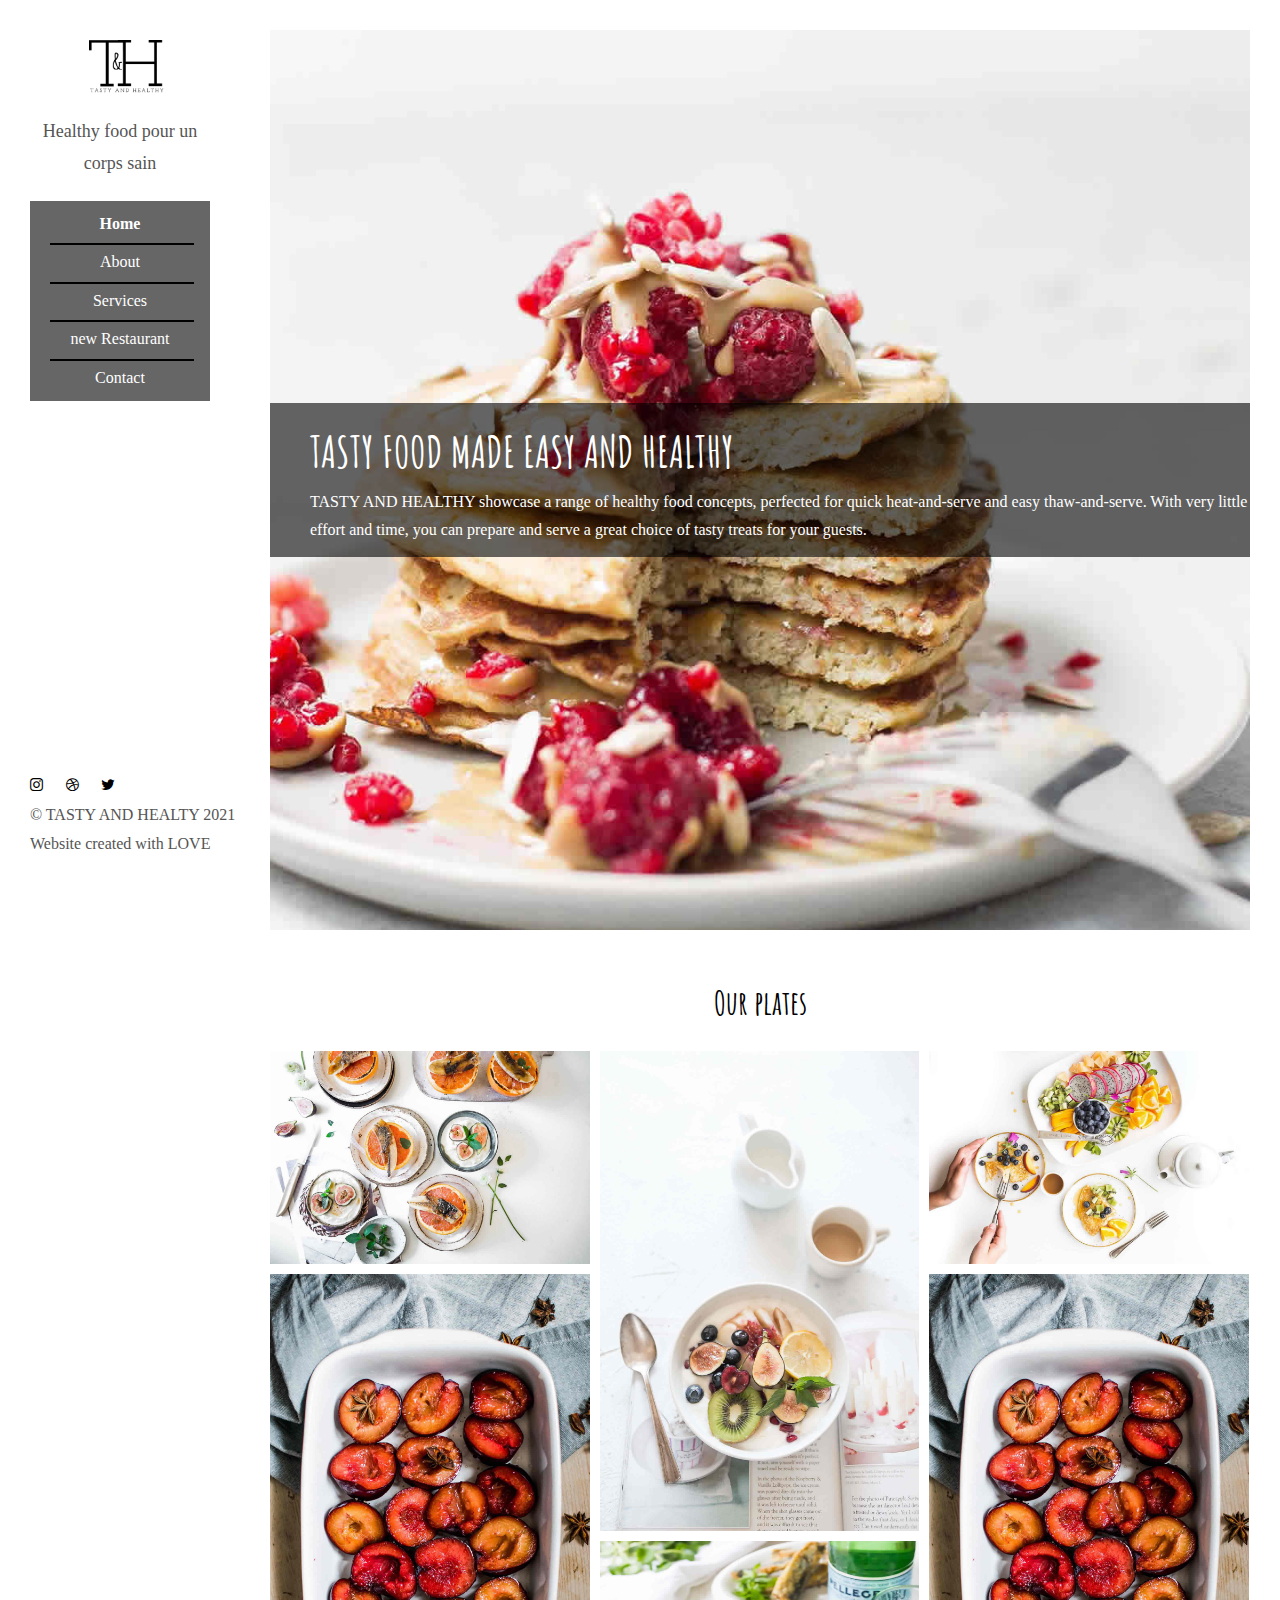
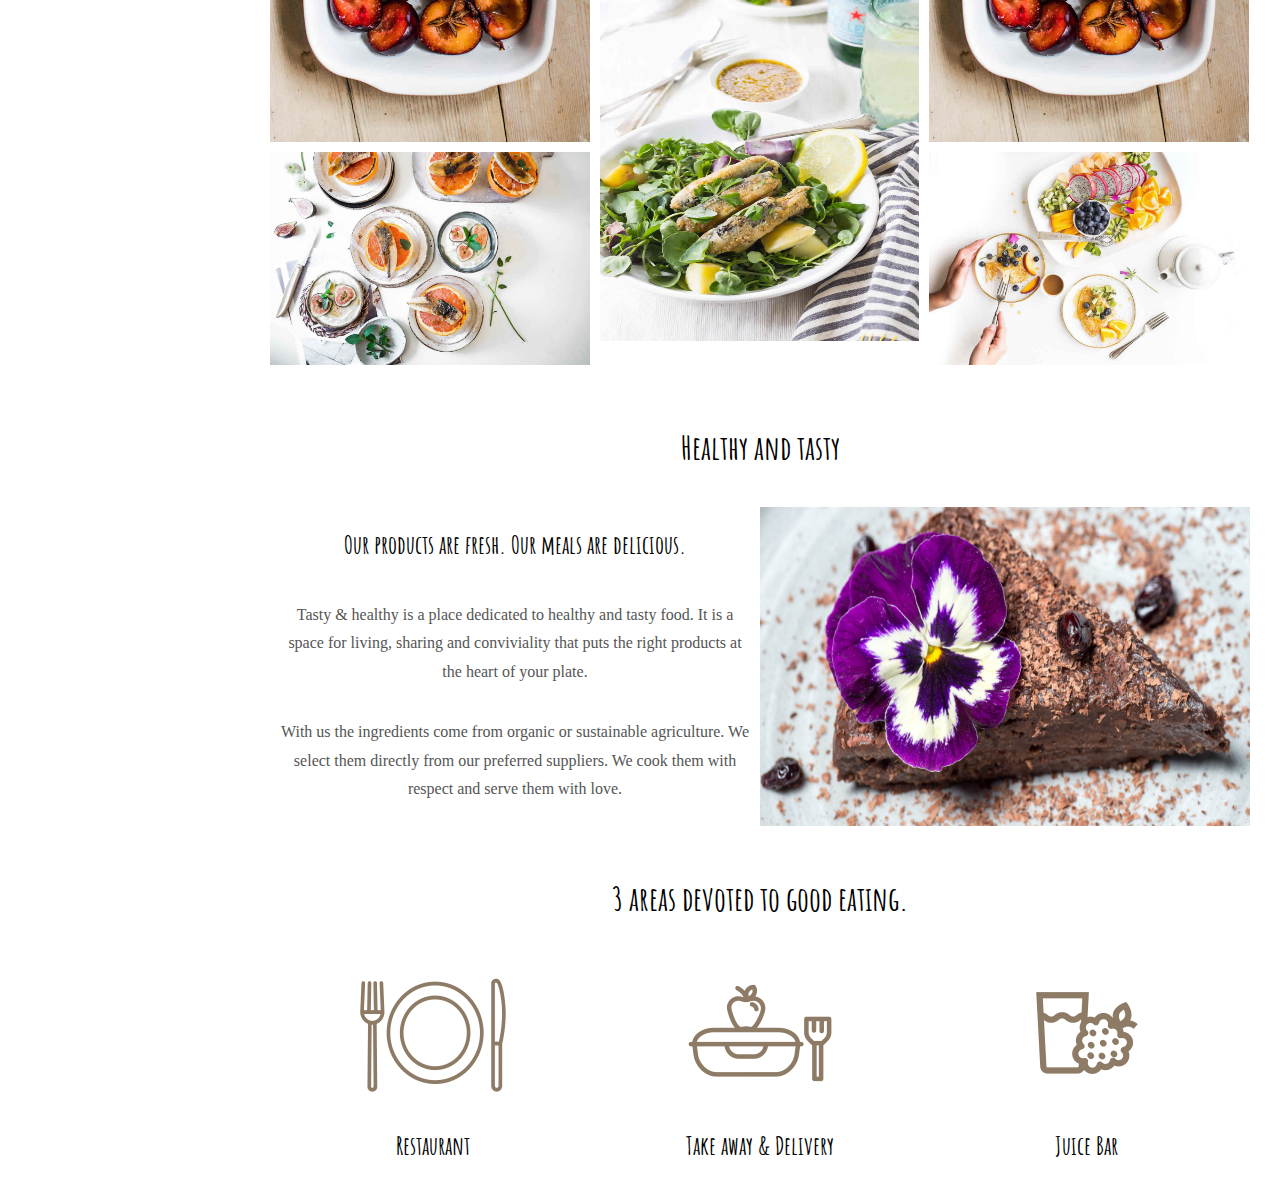
==== commit 7574ca99: "home page done" ====
--- a/index.html
+++ b/index.html
@@ -16,11 +16,12 @@
 
     <link href="./assets/apple-icon-180x180.png" rel="apple-touch-icon" />
     <link href="./assets/favicon.ico" rel="icon" />
+    
+
+    <title>Title page</title>
+
+    <link href="./main.82cfd66e.css" rel="stylesheet" />
     <link rel="stylesheet" href="/myStyle.css" />
-
-    <title>Title page</title>
-
-    <link href="./main.82cfd66e.css" rel="stylesheet" />
   </head>
 
   <body>
@@ -33,7 +34,7 @@
           <span class="icon-bar"></span>
           <span class="icon-bar"></span>
         </button>
-        <a href="./index.html" class="navbar-brand">Mashup Template</a>
+        <!-- <a href="./index.html" class="navbar-brand">Mashup Template</a> -->
       </div>
 
       <nav class="sidebar">
@@ -43,19 +44,18 @@
               <img
                 class="img-responsive site-logo"
                 alt=""
-                src="./assets/images/mashup-logo.svg"
+                src="./assets/logos/black.png"
               />
-              Mashup Template
-            </a>
-            <p>
-              Lorem ipsum dolor sit amet, consectetur adipisicing elit, sed do
-              eiusmod tempor.
+            </a>
+            <p class="quote">
+              Healthy food pour un corps sain
             </p>
           </div>
           <ul class="nav">
-            <li><a href="./index.html" title="">Home</a></li>
-            <li><a href="./about.html" title="">About</a></li>
-            <li><a href="./services.html" title="">Services</a></li>
+            <li class="line"><a href="./index.html" title="">Home</a></li>
+            <li class="line"><a href="./about.html" title="">About</a></li>
+            <li class="line"><a href="./services.html" title="">Services</a></li>
+            <li class="line"><a href="#" title="">new Restaurant</a></li>
             <li><a href="./contact.html" title="">Contact</a></li>
           </ul>
 
@@ -72,7 +72,7 @@
               </a>
             </p>
             <p>
-              © TASTY AND HEALTY 2021 |<br> Website created with LOVE
+              © TASTY AND HEALTY 2021 <br> Website created with LOVE
             </p>
           </nav>
         </div>
@@ -81,14 +81,18 @@
     <main class="" id="main-collapse">
       <!-- Add your site or app content here -->
       <div class="homeCover">
-        <h1>TASTY FOOD MADE EASY AND HEALTHY</h1>
-        <p>TASTY AND HEALTHY showcase a range of healthy food concepts, perfected for quick heat-and-serve and easy thaw-and-serve. With very little effort and time, you can prepare and serve a great choice of tasty treats for your guests.</p>
-      </div>
+        <div>
+          <h1>TASTY FOOD MADE EASY AND HEALTHY</h1>
+          <p>TASTY AND HEALTHY showcase a range of healthy food concepts, perfected for quick heat-and-serve and easy thaw-and-serve. With very little effort and time, you can prepare and serve a great choice of tasty treats for your guests.</p>
+        </div>
+    </div>
+      <h2 class="heading2">Our plates</h2>
       <div class="hero-full-wrapper">
         <div class="grid">
           <div class="gutter-sizer"></div>
           <div class="grid-sizer"></div>
 
+        
           <div class="grid-item">
             <img
               class="img-responsive"
@@ -104,7 +108,7 @@
               </div>
             </a>
           </div>
-
+          
           <div class="grid-item">
             <img
               class="img-responsive"
@@ -136,41 +140,10 @@
               </div>
             </a>
           </div>
-          <div class="grid-item">
-            <img
-              class="img-responsive"
-              alt=""
-              src="./assets/images/img-04.jpg"
-            />
-            <a href="./project.html" class="project-description">
-              <div class="project-text-holder">
-                <div class="project-text-inner">
-                  <h3>Vivamus vestibulum</h3>
-                  <p>Discover more</p>
-                </div>
-              </div>
-            </a>
-          </div>
-
-          <div class="grid-item">
-            <img
-              class="img-responsive"
-              alt=""
-              src="./assets/images/img-07.jpg"
-            />
-            <a href="./project.html" class="project-description">
-              <div class="project-text-holder">
-                <div class="project-text-inner">
-                  <h3>Vivamus vestibulum</h3>
-                  <p>Discover more</p>
-                </div>
-              </div>
-            </a>
-          </div>
-
-          <div class="grid-item">
-            <img
-              class="img-responsive"
+
+          <div class="grid-item">
+            <img
+              class="img-responsive hadi2"
               alt=""
               src="./assets/images/img-11.jpg"
             />
@@ -188,6 +161,22 @@
             <img
               class="img-responsive"
               alt=""
+              src="./assets/images/img-11.jpg"
+            />
+            <a href="./project.html" class="project-description">
+              <div class="project-text-holder">
+                <div class="project-text-inner">
+                  <h3>Vivamus vestibulum</h3>
+                  <p>Discover more</p>
+                </div>
+              </div>
+            </a>
+          </div>
+
+          <div class="grid-item">
+            <img
+              class="img-responsive hadi"
+              alt=""
               src="./assets/images/img-10.jpg"
             />
             <a href="./project.html" class="project-description">
@@ -203,20 +192,67 @@
             <img
               class="img-responsive"
               alt=""
-              src="./assets/images/img-03.jpg"
-            />
-            <a href="./project.html" class="project-description">
-              <div class="project-text-holder">
-                <div class="project-text-inner">
-                  <h3>Vivamus vestibulum</h3>
-                  <p>Discover more</p>
-                </div>
-              </div>
-            </a>
-          </div>
-        </div>
-      </div>
-
+              src="./assets/images/img-12.jpg"
+            />
+            <a href="./project.html" class="project-description">
+              <div class="project-text-holder">
+                <div class="project-text-inner">
+                  <h3>Vivamus vestibulum</h3>
+                  <p>Discover more</p>
+                </div>
+              </div>
+            </a>
+          </div>
+          <div class="grid-item">
+            <img
+              class="img-responsive"
+              alt=""
+              src="./assets/images/img-13.jpg"
+            />
+            <a href="./project.html" class="project-description">
+              <div class="project-text-holder">
+                <div class="project-text-inner">
+                  <h3>Vivamus vestibulum</h3>
+                  <p>Discover more</p>
+                </div>
+              </div>
+            </a>
+          </div>
+          
+          
+        </div>
+        <h2 class="heading2">Healthy and tasty</h2>
+      <div class="flexSection">
+        <div class="flexSectionSon">
+          <h3>Our products are fresh. Our meals are delicious.</h3>
+          <p>Tasty & healthy is a place dedicated to healthy and tasty food. It is a space for living, sharing and conviviality that puts the right products at the heart of your plate.</p>
+          <p>
+            With us the ingredients come from organic or sustainable agriculture. We select them directly from our preferred suppliers. We cook them with respect and serve them with love.</p>
+        </div>
+        <img class="img-responsive image1" src="/assets/slide1.jpg" alt="cake photo">
+        
+      </div>
+      <h2 class="heading2">3  areas devoted to good eating.</h2>
+      <div class="threAreas">
+        <div class="area">
+          <img src="/assets/4steps/restaurant.png" alt="">
+          <h3>Restaurant</h3>
+        </div>
+        <div class="area">
+          <img src="/assets/4steps/delivery.png" alt="">
+          <h3>Take away & Delivery</h3>
+        </div>
+        <div class="area">
+          <img src="/assets/4steps/juice.png" alt="">
+          <h3>Juice Bar</h3>
+        </div>
+      </div>
+      <div class="homefooter">
+        
+      </div>
+      <!-- <div class="mapouter"><div class="gmap_canvas"><iframe width="450" height="400" id="gmap_canvas" src="https://maps.google.com/maps?q=lablel%20vie%20safi&t=&z=17&ie=UTF8&iwloc=&output=embed" frameborder="0" scrolling="no" marginheight="0" marginwidth="0"></iframe><a href="https://www.embedgooglemap.net/blog/divi-discount-code-elegant-themes-coupon/"></a><br><style>.mapouter{position:relative;text-align:right;height:400px;width:450px;}</style><a href="https://www.embedgooglemap.net">embedgooglemap.net</a><style>.gmap_canvas {overflow:hidden;background:none!important;height:400px;width:450px;}</style></div></div> -->
+      </div>
+      
       <script>
         document.addEventListener("DOMContentLoaded", function (event) {
           masonryBuild();
--- a/main.82cfd66e.css
+++ b/main.82cfd66e.css
@@ -1,9 +1,4976 @@
-@import url(https://fonts.googleapis.com/css?family=Cabin:400,700|Source+Sans+Pro:400,700);@import url(https://maxcdn.bootstrapcdn.com/font-awesome/4.7.0/css/font-awesome.min.css);/*!
+@import url(https://fonts.googleapis.com/css?family=Cabin:400,700|Source+Sans+Pro:400,700);
+@import url(https://maxcdn.bootstrapcdn.com/font-awesome/4.7.0/css/font-awesome.min.css); /*!
  * Bootstrap v3.3.7 (http://getbootstrap.com)
  * Copyright 2011-2016 Twitter, Inc.
  * Licensed under MIT (https://github.com/twbs/bootstrap/blob/master/LICENSE)
  */
-/*! normalize.css v3.0.3 | MIT License | github.com/necolas/normalize.css */html{font-family:sans-serif;-ms-text-size-adjust:100%;-webkit-text-size-adjust:100%}body{margin:0}article,aside,details,figcaption,figure,footer,header,hgroup,main,menu,nav,section,summary{display:block}audio,canvas,progress,video{display:inline-block;vertical-align:baseline}audio:not([controls]){display:none;height:0}[hidden],template{display:none}a{background-color:transparent}a:active,a:hover{outline:0}abbr[title]{border-bottom:1px dotted}b,strong{font-weight:700}dfn{font-style:italic}h1{font-size:2em;margin:.67em 0}mark{background:#ff0;color:#000}small{font-size:80%}sub,sup{font-size:75%;line-height:0;position:relative;vertical-align:baseline}sup{top:-.5em}sub{bottom:-.25em}img{border:0}svg:not(:root){overflow:hidden}figure{margin:1em 40px}hr{box-sizing:content-box;height:0}pre{overflow:auto}code,kbd,pre,samp{font-family:monospace,monospace;font-size:1em}button,input,optgroup,select,textarea{color:inherit;font:inherit;margin:0}button{overflow:visible}button,select{text-transform:none}button,html input[type=button],input[type=reset],input[type=submit]{-webkit-appearance:button;cursor:pointer}button[disabled],html input[disabled]{cursor:default}button::-moz-focus-inner,input::-moz-focus-inner{border:0;padding:0}input{line-height:normal}input[type=checkbox],input[type=radio]{box-sizing:border-box;padding:0}input[type=number]::-webkit-inner-spin-button,input[type=number]::-webkit-outer-spin-button{height:auto}input[type=search]{-webkit-appearance:textfield;box-sizing:content-box}input[type=search]::-webkit-search-cancel-button,input[type=search]::-webkit-search-decoration{-webkit-appearance:none}fieldset{border:1px solid silver;margin:0 2px;padding:.35em .625em .75em}textarea{overflow:auto}optgroup{font-weight:700}table{border-collapse:collapse;border-spacing:0}td,th{padding:0}
+/*! normalize.css v3.0.3 | MIT License | github.com/necolas/normalize.css */
+html {
+  font-family: sans-serif;
+  -ms-text-size-adjust: 100%;
+  -webkit-text-size-adjust: 100%;
+}
+body {
+  margin: 0;
+}
+article,
+aside,
+details,
+figcaption,
+figure,
+footer,
+header,
+hgroup,
+main,
+menu,
+nav,
+section,
+summary {
+  display: block;
+}
+audio,
+canvas,
+progress,
+video {
+  display: inline-block;
+  vertical-align: baseline;
+}
+audio:not([controls]) {
+  display: none;
+  height: 0;
+}
+[hidden],
+template {
+  display: none;
+}
+a {
+  background-color: transparent;
+}
+a:active,
+a:hover {
+  outline: 0;
+}
+abbr[title] {
+  border-bottom: 1px dotted;
+}
+b,
+strong {
+  font-weight: 700;
+}
+dfn {
+  font-style: italic;
+}
+h1 {
+  font-size: 2em;
+  margin: 0.67em 0;
+}
+mark {
+  background: #ff0;
+  color: #000;
+}
+small {
+  font-size: 80%;
+}
+sub,
+sup {
+  font-size: 75%;
+  line-height: 0;
+  position: relative;
+  vertical-align: baseline;
+}
+sup {
+  top: -0.5em;
+}
+sub {
+  bottom: -0.25em;
+}
+img {
+  border: 0;
+}
+svg:not(:root) {
+  overflow: hidden;
+}
+figure {
+  margin: 1em 40px;
+}
+hr {
+  box-sizing: content-box;
+  height: 0;
+}
+pre {
+  overflow: auto;
+}
+code,
+kbd,
+pre,
+samp {
+  font-family: monospace, monospace;
+  font-size: 1em;
+}
+button,
+input,
+optgroup,
+select,
+textarea {
+  color: inherit;
+  font: inherit;
+  margin: 0;
+}
+button {
+  overflow: visible;
+}
+button,
+select {
+  text-transform: none;
+}
+button,
+html input[type="button"],
+input[type="reset"],
+input[type="submit"] {
+  -webkit-appearance: button;
+  cursor: pointer;
+}
+button[disabled],
+html input[disabled] {
+  cursor: default;
+}
+button::-moz-focus-inner,
+input::-moz-focus-inner {
+  border: 0;
+  padding: 0;
+}
+input {
+  line-height: normal;
+}
+input[type="checkbox"],
+input[type="radio"] {
+  box-sizing: border-box;
+  padding: 0;
+}
+input[type="number"]::-webkit-inner-spin-button,
+input[type="number"]::-webkit-outer-spin-button {
+  height: auto;
+}
+input[type="search"] {
+  -webkit-appearance: textfield;
+  box-sizing: content-box;
+}
+input[type="search"]::-webkit-search-cancel-button,
+input[type="search"]::-webkit-search-decoration {
+  -webkit-appearance: none;
+}
+fieldset {
+  border: 1px solid silver;
+  margin: 0 2px;
+  padding: 0.35em 0.625em 0.75em;
+}
+textarea {
+  overflow: auto;
+}
+optgroup {
+  font-weight: 700;
+}
+table {
+  border-collapse: collapse;
+  border-spacing: 0;
+}
+td,
+th {
+  padding: 0;
+}
 
-/*! Source: https://github.com/h5bp/html5-boilerplate/blob/master/src/css/main.css */@media print{*,:after,:before{background:transparent!important;color:#000!important;box-shadow:none!important;text-shadow:none!important}a,a:visited{text-decoration:underline}a[href]:after{content:" (" attr(href) ")"}abbr[title]:after{content:" (" attr(title) ")"}a[href^="#"]:after,a[href^="javascript:"]:after{content:""}blockquote,pre{border:1px solid #999;page-break-inside:avoid}thead{display:table-header-group}img,tr{page-break-inside:avoid}img{max-width:100%!important}h2,h3,p{orphans:3;widows:3}h2,h3{page-break-after:avoid}.navbar{display:none}.btn>.caret,.dropup>.btn>.caret{border-top-color:#000!important}.label{border:1px solid #000}.table{border-collapse:collapse!important}.table td,.table th{background-color:#fff!important}.table-bordered td,.table-bordered th{border:1px solid #ddd!important}}*,:after,:before{-webkit-box-sizing:border-box;-moz-box-sizing:border-box;box-sizing:border-box}html{font-size:10px;-webkit-tap-highlight-color:transparent}body{font-family:Source Sans Pro,Helvetica,Arial,sans-serif;font-size:14px;line-height:1.78;color:#555;background-color:#fff}button,input,select,textarea{font-family:inherit;font-size:inherit;line-height:inherit}a{color:#ff6360;text-decoration:none}a:focus,a:hover{color:#ff1814;text-decoration:underline}a:focus{outline:5px auto -webkit-focus-ring-color;outline-offset:-2px}figure{margin:0}img{vertical-align:middle}.img-responsive{display:block;max-width:100%;height:auto}.img-rounded{border-radius:2px}.img-thumbnail{padding:4px;line-height:1.78;background-color:#fff;border:1px solid #ddd;border-radius:2px;-webkit-transition:all .2s ease-in-out;-o-transition:all .2s ease-in-out;transition:all .2s ease-in-out;display:inline-block;max-width:100%;height:auto}.img-circle{border-radius:50%}hr{margin-top:24px;margin-bottom:24px;border:0;border-top:1px solid #eee}.sr-only{position:absolute;width:1px;height:1px;margin:-1px;padding:0;overflow:hidden;clip:rect(0,0,0,0);border:0}.sr-only-focusable:active,.sr-only-focusable:focus{position:static;width:auto;height:auto;margin:0;overflow:visible;clip:auto}[role=button]{cursor:pointer}.h1,.h2,.h3,.h4,.h5,.h6,h1,h2,h3,h4,h5,h6{font-family:Cabin,Helvetica,Arial,sans-serif;font-weight:700;line-height:1.1;color:#000}.h1 .small,.h1 small,.h2 .small,.h2 small,.h3 .small,.h3 small,.h4 .small,.h4 small,.h5 .small,.h5 small,.h6 .small,.h6 small,h1 .small,h1 small,h2 .small,h2 small,h3 .small,h3 small,h4 .small,h4 small,h5 .small,h5 small,h6 .small,h6 small{font-weight:400;line-height:1;color:#777}.h1,.h2,.h3,h1,h2,h3{margin-top:24px;margin-bottom:12px}.h1 .small,.h1 small,.h2 .small,.h2 small,.h3 .small,.h3 small,h1 .small,h1 small,h2 .small,h2 small,h3 .small,h3 small{font-size:65%}.h4,.h5,.h6,h4,h5,h6{margin-top:12px;margin-bottom:12px}.h4 .small,.h4 small,.h5 .small,.h5 small,.h6 .small,.h6 small,h4 .small,h4 small,h5 .small,h5 small,h6 .small,h6 small{font-size:75%}.h1,h1{font-size:44px}.h2,h2{font-size:33px}.h3,h3{font-size:25px}.h4,h4{font-size:19px}.h5,h5{font-size:14px}.h6,h6{font-size:12px}p{margin:0 0 12px}.lead{margin-bottom:24px;font-size:16px;font-weight:300;line-height:1.4}@media (min-width:768px){.lead{font-size:21px}}.small,small{font-size:85%}.mark,mark{background-color:#fcf8e3;padding:.2em}.text-left{text-align:left}.text-right{text-align:right}.text-center{text-align:center}.text-justify{text-align:justify}.text-nowrap{white-space:nowrap}.text-lowercase{text-transform:lowercase}.initialism,.text-uppercase{text-transform:uppercase}.text-capitalize{text-transform:capitalize}.text-muted{color:#777}.text-primary{color:#ff6360}a.text-primary:focus,a.text-primary:hover{color:#ff312d}.text-success{color:#fff}a.text-success:focus,a.text-success:hover{color:#e6e6e6}.text-info{color:#31708f}a.text-info:focus,a.text-info:hover{color:#245269}.text-warning{color:#8a6d3b}a.text-warning:focus,a.text-warning:hover{color:#66512c}.text-danger{color:#fff}a.text-danger:focus,a.text-danger:hover{color:#e6e6e6}.bg-primary{color:#fff;background-color:#ff6360}a.bg-primary:focus,a.bg-primary:hover{background-color:#ff312d}.bg-success{background-color:#57ce6e}a.bg-success:focus,a.bg-success:hover{background-color:#37bb50}.bg-info{background-color:#d9edf7}a.bg-info:focus,a.bg-info:hover{background-color:#afd9ee}.bg-warning{background-color:#fcf8e3}a.bg-warning:focus,a.bg-warning:hover{background-color:#f7ecb5}.bg-danger{background-color:#ee624b}a.bg-danger:focus,a.bg-danger:hover{background-color:#ea391c}.page-header{padding-bottom:11px;margin:48px 0 24px;border-bottom:1px solid #eee}ol,ul{margin-top:0;margin-bottom:12px}ol ol,ol ul,ul ol,ul ul{margin-bottom:0}.list-inline,.list-unstyled{padding-left:0;list-style:none}.list-inline{margin-left:-5px}.list-inline>li{display:inline-block;padding-left:5px;padding-right:5px}dl{margin-top:0;margin-bottom:24px}dd,dt{line-height:1.78}dt{font-weight:700}dd{margin-left:0}.dl-horizontal dd:after,.dl-horizontal dd:before{content:" ";display:table}.dl-horizontal dd:after{clear:both}@media (min-width:768px){.dl-horizontal dt{float:left;width:160px;clear:left;text-align:right;overflow:hidden;text-overflow:ellipsis;white-space:nowrap}.dl-horizontal dd{margin-left:180px}}abbr[data-original-title],abbr[title]{cursor:help;border-bottom:1px dotted #777}.initialism{font-size:90%}blockquote{padding:12px 24px;margin:0 0 24px;font-size:17.5px;border-left:5px solid #eee}blockquote ol:last-child,blockquote p:last-child,blockquote ul:last-child{margin-bottom:0}blockquote .small,blockquote footer,blockquote small{display:block;font-size:80%;line-height:1.78;color:#777}blockquote .small:before,blockquote footer:before,blockquote small:before{content:"\2014   \A0"}.blockquote-reverse,blockquote.pull-right{padding-right:15px;padding-left:0;border-right:5px solid #eee;border-left:0;text-align:right}.blockquote-reverse .small:before,.blockquote-reverse footer:before,.blockquote-reverse small:before,blockquote.pull-right .small:before,blockquote.pull-right footer:before,blockquote.pull-right small:before{content:""}.blockquote-reverse .small:after,.blockquote-reverse footer:after,.blockquote-reverse small:after,blockquote.pull-right .small:after,blockquote.pull-right footer:after,blockquote.pull-right small:after{content:"\A0   \2014"}address{margin-bottom:24px;font-style:normal;line-height:1.78}code,kbd,pre,samp{font-family:Menlo,Monaco,Consolas,Courier New,monospace}code{color:#c7254e;background-color:#f9f2f4}code,kbd{padding:2px 4px;font-size:90%;border-radius:2px}kbd{color:#fff;background-color:#333;box-shadow:inset 0 -1px 0 rgba(0,0,0,.25)}kbd kbd{padding:0;font-size:100%;font-weight:700;box-shadow:none}pre{display:block;padding:11.5px;margin:0 0 12px;font-size:13px;line-height:1.78;word-break:break-all;word-wrap:break-word;color:#333;background-color:#f5f5f5;border:1px solid #ccc;border-radius:2px}pre code{padding:0;font-size:inherit;color:inherit;white-space:pre-wrap;background-color:transparent;border-radius:0}.pre-scrollable{max-height:340px;overflow-y:scroll}.container{margin-right:auto;margin-left:auto;padding-left:15px;padding-right:15px}.container:after,.container:before{content:" ";display:table}.container:after{clear:both}@media (min-width:768px){.container{width:750px}}@media (min-width:992px){.container{width:970px}}@media (min-width:1200px){.container{width:1170px}}.container-fluid{margin-right:auto;margin-left:auto;padding-left:15px;padding-right:15px}.container-fluid:after,.container-fluid:before{content:" ";display:table}.container-fluid:after{clear:both}.row{margin-left:-15px;margin-right:-15px}.row:after,.row:before{content:" ";display:table}.row:after{clear:both}.col-lg-1,.col-lg-2,.col-lg-3,.col-lg-4,.col-lg-5,.col-lg-6,.col-lg-7,.col-lg-8,.col-lg-9,.col-lg-10,.col-lg-11,.col-lg-12,.col-md-1,.col-md-2,.col-md-3,.col-md-4,.col-md-5,.col-md-6,.col-md-7,.col-md-8,.col-md-9,.col-md-10,.col-md-11,.col-md-12,.col-sm-1,.col-sm-2,.col-sm-3,.col-sm-4,.col-sm-5,.col-sm-6,.col-sm-7,.col-sm-8,.col-sm-9,.col-sm-10,.col-sm-11,.col-sm-12,.col-xs-1,.col-xs-2,.col-xs-3,.col-xs-4,.col-xs-5,.col-xs-6,.col-xs-7,.col-xs-8,.col-xs-9,.col-xs-10,.col-xs-11,.col-xs-12{position:relative;min-height:1px;padding-left:15px;padding-right:15px}.col-xs-1,.col-xs-2,.col-xs-3,.col-xs-4,.col-xs-5,.col-xs-6,.col-xs-7,.col-xs-8,.col-xs-9,.col-xs-10,.col-xs-11,.col-xs-12{float:left}.col-xs-1{width:8.33333%}.col-xs-2{width:16.66667%}.col-xs-3{width:25%}.col-xs-4{width:33.33333%}.col-xs-5{width:41.66667%}.col-xs-6{width:50%}.col-xs-7{width:58.33333%}.col-xs-8{width:66.66667%}.col-xs-9{width:75%}.col-xs-10{width:83.33333%}.col-xs-11{width:91.66667%}.col-xs-12{width:100%}.col-xs-pull-0{right:auto}.col-xs-pull-1{right:8.33333%}.col-xs-pull-2{right:16.66667%}.col-xs-pull-3{right:25%}.col-xs-pull-4{right:33.33333%}.col-xs-pull-5{right:41.66667%}.col-xs-pull-6{right:50%}.col-xs-pull-7{right:58.33333%}.col-xs-pull-8{right:66.66667%}.col-xs-pull-9{right:75%}.col-xs-pull-10{right:83.33333%}.col-xs-pull-11{right:91.66667%}.col-xs-pull-12{right:100%}.col-xs-push-0{left:auto}.col-xs-push-1{left:8.33333%}.col-xs-push-2{left:16.66667%}.col-xs-push-3{left:25%}.col-xs-push-4{left:33.33333%}.col-xs-push-5{left:41.66667%}.col-xs-push-6{left:50%}.col-xs-push-7{left:58.33333%}.col-xs-push-8{left:66.66667%}.col-xs-push-9{left:75%}.col-xs-push-10{left:83.33333%}.col-xs-push-11{left:91.66667%}.col-xs-push-12{left:100%}.col-xs-offset-0{margin-left:0}.col-xs-offset-1{margin-left:8.33333%}.col-xs-offset-2{margin-left:16.66667%}.col-xs-offset-3{margin-left:25%}.col-xs-offset-4{margin-left:33.33333%}.col-xs-offset-5{margin-left:41.66667%}.col-xs-offset-6{margin-left:50%}.col-xs-offset-7{margin-left:58.33333%}.col-xs-offset-8{margin-left:66.66667%}.col-xs-offset-9{margin-left:75%}.col-xs-offset-10{margin-left:83.33333%}.col-xs-offset-11{margin-left:91.66667%}.col-xs-offset-12{margin-left:100%}@media (min-width:768px){.col-sm-1,.col-sm-2,.col-sm-3,.col-sm-4,.col-sm-5,.col-sm-6,.col-sm-7,.col-sm-8,.col-sm-9,.col-sm-10,.col-sm-11,.col-sm-12{float:left}.col-sm-1{width:8.33333%}.col-sm-2{width:16.66667%}.col-sm-3{width:25%}.col-sm-4{width:33.33333%}.col-sm-5{width:41.66667%}.col-sm-6{width:50%}.col-sm-7{width:58.33333%}.col-sm-8{width:66.66667%}.col-sm-9{width:75%}.col-sm-10{width:83.33333%}.col-sm-11{width:91.66667%}.col-sm-12{width:100%}.col-sm-pull-0{right:auto}.col-sm-pull-1{right:8.33333%}.col-sm-pull-2{right:16.66667%}.col-sm-pull-3{right:25%}.col-sm-pull-4{right:33.33333%}.col-sm-pull-5{right:41.66667%}.col-sm-pull-6{right:50%}.col-sm-pull-7{right:58.33333%}.col-sm-pull-8{right:66.66667%}.col-sm-pull-9{right:75%}.col-sm-pull-10{right:83.33333%}.col-sm-pull-11{right:91.66667%}.col-sm-pull-12{right:100%}.col-sm-push-0{left:auto}.col-sm-push-1{left:8.33333%}.col-sm-push-2{left:16.66667%}.col-sm-push-3{left:25%}.col-sm-push-4{left:33.33333%}.col-sm-push-5{left:41.66667%}.col-sm-push-6{left:50%}.col-sm-push-7{left:58.33333%}.col-sm-push-8{left:66.66667%}.col-sm-push-9{left:75%}.col-sm-push-10{left:83.33333%}.col-sm-push-11{left:91.66667%}.col-sm-push-12{left:100%}.col-sm-offset-0{margin-left:0}.col-sm-offset-1{margin-left:8.33333%}.col-sm-offset-2{margin-left:16.66667%}.col-sm-offset-3{margin-left:25%}.col-sm-offset-4{margin-left:33.33333%}.col-sm-offset-5{margin-left:41.66667%}.col-sm-offset-6{margin-left:50%}.col-sm-offset-7{margin-left:58.33333%}.col-sm-offset-8{margin-left:66.66667%}.col-sm-offset-9{margin-left:75%}.col-sm-offset-10{margin-left:83.33333%}.col-sm-offset-11{margin-left:91.66667%}.col-sm-offset-12{margin-left:100%}}@media (min-width:992px){.col-md-1,.col-md-2,.col-md-3,.col-md-4,.col-md-5,.col-md-6,.col-md-7,.col-md-8,.col-md-9,.col-md-10,.col-md-11,.col-md-12{float:left}.col-md-1{width:8.33333%}.col-md-2{width:16.66667%}.col-md-3{width:25%}.col-md-4{width:33.33333%}.col-md-5{width:41.66667%}.col-md-6{width:50%}.col-md-7{width:58.33333%}.col-md-8{width:66.66667%}.col-md-9{width:75%}.col-md-10{width:83.33333%}.col-md-11{width:91.66667%}.col-md-12{width:100%}.col-md-pull-0{right:auto}.col-md-pull-1{right:8.33333%}.col-md-pull-2{right:16.66667%}.col-md-pull-3{right:25%}.col-md-pull-4{right:33.33333%}.col-md-pull-5{right:41.66667%}.col-md-pull-6{right:50%}.col-md-pull-7{right:58.33333%}.col-md-pull-8{right:66.66667%}.col-md-pull-9{right:75%}.col-md-pull-10{right:83.33333%}.col-md-pull-11{right:91.66667%}.col-md-pull-12{right:100%}.col-md-push-0{left:auto}.col-md-push-1{left:8.33333%}.col-md-push-2{left:16.66667%}.col-md-push-3{left:25%}.col-md-push-4{left:33.33333%}.col-md-push-5{left:41.66667%}.col-md-push-6{left:50%}.col-md-push-7{left:58.33333%}.col-md-push-8{left:66.66667%}.col-md-push-9{left:75%}.col-md-push-10{left:83.33333%}.col-md-push-11{left:91.66667%}.col-md-push-12{left:100%}.col-md-offset-0{margin-left:0}.col-md-offset-1{margin-left:8.33333%}.col-md-offset-2{margin-left:16.66667%}.col-md-offset-3{margin-left:25%}.col-md-offset-4{margin-left:33.33333%}.col-md-offset-5{margin-left:41.66667%}.col-md-offset-6{margin-left:50%}.col-md-offset-7{margin-left:58.33333%}.col-md-offset-8{margin-left:66.66667%}.col-md-offset-9{margin-left:75%}.col-md-offset-10{margin-left:83.33333%}.col-md-offset-11{margin-left:91.66667%}.col-md-offset-12{margin-left:100%}}@media (min-width:1200px){.col-lg-1,.col-lg-2,.col-lg-3,.col-lg-4,.col-lg-5,.col-lg-6,.col-lg-7,.col-lg-8,.col-lg-9,.col-lg-10,.col-lg-11,.col-lg-12{float:left}.col-lg-1{width:8.33333%}.col-lg-2{width:16.66667%}.col-lg-3{width:25%}.col-lg-4{width:33.33333%}.col-lg-5{width:41.66667%}.col-lg-6{width:50%}.col-lg-7{width:58.33333%}.col-lg-8{width:66.66667%}.col-lg-9{width:75%}.col-lg-10{width:83.33333%}.col-lg-11{width:91.66667%}.col-lg-12{width:100%}.col-lg-pull-0{right:auto}.col-lg-pull-1{right:8.33333%}.col-lg-pull-2{right:16.66667%}.col-lg-pull-3{right:25%}.col-lg-pull-4{right:33.33333%}.col-lg-pull-5{right:41.66667%}.col-lg-pull-6{right:50%}.col-lg-pull-7{right:58.33333%}.col-lg-pull-8{right:66.66667%}.col-lg-pull-9{right:75%}.col-lg-pull-10{right:83.33333%}.col-lg-pull-11{right:91.66667%}.col-lg-pull-12{right:100%}.col-lg-push-0{left:auto}.col-lg-push-1{left:8.33333%}.col-lg-push-2{left:16.66667%}.col-lg-push-3{left:25%}.col-lg-push-4{left:33.33333%}.col-lg-push-5{left:41.66667%}.col-lg-push-6{left:50%}.col-lg-push-7{left:58.33333%}.col-lg-push-8{left:66.66667%}.col-lg-push-9{left:75%}.col-lg-push-10{left:83.33333%}.col-lg-push-11{left:91.66667%}.col-lg-push-12{left:100%}.col-lg-offset-0{margin-left:0}.col-lg-offset-1{margin-left:8.33333%}.col-lg-offset-2{margin-left:16.66667%}.col-lg-offset-3{margin-left:25%}.col-lg-offset-4{margin-left:33.33333%}.col-lg-offset-5{margin-left:41.66667%}.col-lg-offset-6{margin-left:50%}.col-lg-offset-7{margin-left:58.33333%}.col-lg-offset-8{margin-left:66.66667%}.col-lg-offset-9{margin-left:75%}.col-lg-offset-10{margin-left:83.33333%}.col-lg-offset-11{margin-left:91.66667%}.col-lg-offset-12{margin-left:100%}}table{background-color:transparent}caption{padding-top:8px;padding-bottom:8px;color:#777}caption,th{text-align:left}.table{width:100%;max-width:100%;margin-bottom:24px}.table>tbody>tr>td,.table>tbody>tr>th,.table>tfoot>tr>td,.table>tfoot>tr>th,.table>thead>tr>td,.table>thead>tr>th{padding:8px;line-height:1.78;vertical-align:top;border-top:1px solid #ddd}.table>thead>tr>th{vertical-align:bottom;border-bottom:2px solid #ddd}.table>caption+thead>tr:first-child>td,.table>caption+thead>tr:first-child>th,.table>colgroup+thead>tr:first-child>td,.table>colgroup+thead>tr:first-child>th,.table>thead:first-child>tr:first-child>td,.table>thead:first-child>tr:first-child>th{border-top:0}.table>tbody+tbody{border-top:2px solid #ddd}.table .table{background-color:#fff}.table-condensed>tbody>tr>td,.table-condensed>tbody>tr>th,.table-condensed>tfoot>tr>td,.table-condensed>tfoot>tr>th,.table-condensed>thead>tr>td,.table-condensed>thead>tr>th{padding:5px}.table-bordered,.table-bordered>tbody>tr>td,.table-bordered>tbody>tr>th,.table-bordered>tfoot>tr>td,.table-bordered>tfoot>tr>th,.table-bordered>thead>tr>td,.table-bordered>thead>tr>th{border:1px solid #ddd}.table-bordered>thead>tr>td,.table-bordered>thead>tr>th{border-bottom-width:2px}.table-striped>tbody>tr:nth-of-type(odd){background-color:#f9f9f9}.table-hover>tbody>tr:hover{background-color:#f5f5f5}table col[class*=col-]{position:static;float:none;display:table-column}table td[class*=col-],table th[class*=col-]{position:static;float:none;display:table-cell}.table>tbody>tr.active>td,.table>tbody>tr.active>th,.table>tbody>tr>td.active,.table>tbody>tr>th.active,.table>tfoot>tr.active>td,.table>tfoot>tr.active>th,.table>tfoot>tr>td.active,.table>tfoot>tr>th.active,.table>thead>tr.active>td,.table>thead>tr.active>th,.table>thead>tr>td.active,.table>thead>tr>th.active{background-color:#f5f5f5}.table-hover>tbody>tr.active:hover>td,.table-hover>tbody>tr.active:hover>th,.table-hover>tbody>tr:hover>.active,.table-hover>tbody>tr>td.active:hover,.table-hover>tbody>tr>th.active:hover{background-color:#e8e8e8}.table>tbody>tr.success>td,.table>tbody>tr.success>th,.table>tbody>tr>td.success,.table>tbody>tr>th.success,.table>tfoot>tr.success>td,.table>tfoot>tr.success>th,.table>tfoot>tr>td.success,.table>tfoot>tr>th.success,.table>thead>tr.success>td,.table>thead>tr.success>th,.table>thead>tr>td.success,.table>thead>tr>th.success{background-color:#57ce6e}.table-hover>tbody>tr.success:hover>td,.table-hover>tbody>tr.success:hover>th,.table-hover>tbody>tr:hover>.success,.table-hover>tbody>tr>td.success:hover,.table-hover>tbody>tr>th.success:hover{background-color:#43c85d}.table>tbody>tr.info>td,.table>tbody>tr.info>th,.table>tbody>tr>td.info,.table>tbody>tr>th.info,.table>tfoot>tr.info>td,.table>tfoot>tr.info>th,.table>tfoot>tr>td.info,.table>tfoot>tr>th.info,.table>thead>tr.info>td,.table>thead>tr.info>th,.table>thead>tr>td.info,.table>thead>tr>th.info{background-color:#d9edf7}.table-hover>tbody>tr.info:hover>td,.table-hover>tbody>tr.info:hover>th,.table-hover>tbody>tr:hover>.info,.table-hover>tbody>tr>td.info:hover,.table-hover>tbody>tr>th.info:hover{background-color:#c4e3f3}.table>tbody>tr.warning>td,.table>tbody>tr.warning>th,.table>tbody>tr>td.warning,.table>tbody>tr>th.warning,.table>tfoot>tr.warning>td,.table>tfoot>tr.warning>th,.table>tfoot>tr>td.warning,.table>tfoot>tr>th.warning,.table>thead>tr.warning>td,.table>thead>tr.warning>th,.table>thead>tr>td.warning,.table>thead>tr>th.warning{background-color:#fcf8e3}.table-hover>tbody>tr.warning:hover>td,.table-hover>tbody>tr.warning:hover>th,.table-hover>tbody>tr:hover>.warning,.table-hover>tbody>tr>td.warning:hover,.table-hover>tbody>tr>th.warning:hover{background-color:#faf2cc}.table>tbody>tr.danger>td,.table>tbody>tr.danger>th,.table>tbody>tr>td.danger,.table>tbody>tr>th.danger,.table>tfoot>tr.danger>td,.table>tfoot>tr.danger>th,.table>tfoot>tr>td.danger,.table>tfoot>tr>th.danger,.table>thead>tr.danger>td,.table>thead>tr.danger>th,.table>thead>tr>td.danger,.table>thead>tr>th.danger{background-color:#ee624b}.table-hover>tbody>tr.danger:hover>td,.table-hover>tbody>tr.danger:hover>th,.table-hover>tbody>tr:hover>.danger,.table-hover>tbody>tr>td.danger:hover,.table-hover>tbody>tr>th.danger:hover{background-color:#ec4e34}.table-responsive{overflow-x:auto;min-height:.01%}@media screen and (max-width:767px){.table-responsive{width:100%;margin-bottom:18px;overflow-y:hidden;-ms-overflow-style:-ms-autohiding-scrollbar;border:1px solid #ddd}.table-responsive>.table{margin-bottom:0}.table-responsive>.table>tbody>tr>td,.table-responsive>.table>tbody>tr>th,.table-responsive>.table>tfoot>tr>td,.table-responsive>.table>tfoot>tr>th,.table-responsive>.table>thead>tr>td,.table-responsive>.table>thead>tr>th{white-space:nowrap}.table-responsive>.table-bordered{border:0}.table-responsive>.table-bordered>tbody>tr>td:first-child,.table-responsive>.table-bordered>tbody>tr>th:first-child,.table-responsive>.table-bordered>tfoot>tr>td:first-child,.table-responsive>.table-bordered>tfoot>tr>th:first-child,.table-responsive>.table-bordered>thead>tr>td:first-child,.table-responsive>.table-bordered>thead>tr>th:first-child{border-left:0}.table-responsive>.table-bordered>tbody>tr>td:last-child,.table-responsive>.table-bordered>tbody>tr>th:last-child,.table-responsive>.table-bordered>tfoot>tr>td:last-child,.table-responsive>.table-bordered>tfoot>tr>th:last-child,.table-responsive>.table-bordered>thead>tr>td:last-child,.table-responsive>.table-bordered>thead>tr>th:last-child{border-right:0}.table-responsive>.table-bordered>tbody>tr:last-child>td,.table-responsive>.table-bordered>tbody>tr:last-child>th,.table-responsive>.table-bordered>tfoot>tr:last-child>td,.table-responsive>.table-bordered>tfoot>tr:last-child>th{border-bottom:0}}fieldset{margin:0;min-width:0}fieldset,legend{padding:0;border:0}legend{display:block;width:100%;margin-bottom:24px;font-size:21px;line-height:inherit;color:#333;border-bottom:1px solid #e5e5e5}label{display:inline-block;max-width:100%;margin-bottom:5px;font-weight:700}input[type=search]{-webkit-box-sizing:border-box;-moz-box-sizing:border-box;box-sizing:border-box}input[type=checkbox],input[type=radio]{margin:4px 0 0;margin-top:1px\9;line-height:normal}input[type=file]{display:block}input[type=range]{display:block;width:100%}select[multiple],select[size]{height:auto}input[type=checkbox]:focus,input[type=file]:focus,input[type=radio]:focus{outline:5px auto -webkit-focus-ring-color;outline-offset:-2px}output{padding-top:9px}.form-control,output{display:block;font-size:14px;line-height:1.78;color:#555}.form-control{width:100%;height:40px;padding:8px 20px;background-color:#fff;background-image:none;border:1px solid #000;border-radius:2px;-webkit-box-shadow:inset 0 1px 1px rgba(0,0,0,.075);box-shadow:inset 0 1px 1px rgba(0,0,0,.075);-webkit-transition:border-color .15s ease-in-out,box-shadow .15s ease-in-out;-o-transition:border-color ease-in-out .15s,box-shadow ease-in-out .15s;transition:border-color .15s ease-in-out,box-shadow .15s ease-in-out}.form-control:focus{border-color:#66afe9;-webkit-box-shadow:inset 0 1px 1px rgba(0,0,0,.075),0 0 8px rgba(102,175,233,.6);box-shadow:inset 0 1px 1px rgba(0,0,0,.075),0 0 8px rgba(102,175,233,.6)}.form-control::-moz-placeholder{color:#999;opacity:1}.form-control:-ms-input-placeholder{color:#999}.form-control::-webkit-input-placeholder{color:#999}.form-control::-ms-expand{border:0;background-color:transparent}.form-control[disabled],.form-control[readonly],fieldset[disabled] .form-control{background-color:#eee;opacity:1}.form-control[disabled],fieldset[disabled] .form-control{cursor:not-allowed}textarea.form-control{height:auto}input[type=search]{-webkit-appearance:none}@media screen and (-webkit-min-device-pixel-ratio:0){input[type=date].form-control,input[type=datetime-local].form-control,input[type=month].form-control,input[type=time].form-control{line-height:40px}.input-group-sm>.input-group-btn>input[type=date].btn,.input-group-sm>.input-group-btn>input[type=datetime-local].btn,.input-group-sm>.input-group-btn>input[type=month].btn,.input-group-sm>.input-group-btn>input[type=time].btn,.input-group-sm>input[type=date].form-control,.input-group-sm>input[type=date].input-group-addon,.input-group-sm>input[type=datetime-local].form-control,.input-group-sm>input[type=datetime-local].input-group-addon,.input-group-sm>input[type=month].form-control,.input-group-sm>input[type=month].input-group-addon,.input-group-sm>input[type=time].form-control,.input-group-sm>input[type=time].input-group-addon,.input-group-sm input[type=date],.input-group-sm input[type=datetime-local],.input-group-sm input[type=month],.input-group-sm input[type=time],input[type=date].input-sm,input[type=datetime-local].input-sm,input[type=month].input-sm,input[type=time].input-sm{line-height:30px}.input-group-lg>.input-group-btn>input[type=date].btn,.input-group-lg>.input-group-btn>input[type=datetime-local].btn,.input-group-lg>.input-group-btn>input[type=month].btn,.input-group-lg>.input-group-btn>input[type=time].btn,.input-group-lg>input[type=date].form-control,.input-group-lg>input[type=date].input-group-addon,.input-group-lg>input[type=datetime-local].form-control,.input-group-lg>input[type=datetime-local].input-group-addon,.input-group-lg>input[type=month].form-control,.input-group-lg>input[type=month].input-group-addon,.input-group-lg>input[type=time].form-control,.input-group-lg>input[type=time].input-group-addon,.input-group-lg input[type=date],.input-group-lg input[type=datetime-local],.input-group-lg input[type=month],.input-group-lg input[type=time],input[type=date].input-lg,input[type=datetime-local].input-lg,input[type=month].input-lg,input[type=time].input-lg{line-height:46px}}.form-group{margin-bottom:15px}.checkbox,.radio{position:relative;display:block;margin-top:10px;margin-bottom:10px}.checkbox label,.radio label{min-height:24px;padding-left:20px;margin-bottom:0;font-weight:400;cursor:pointer}.checkbox-inline input[type=checkbox],.checkbox input[type=checkbox],.radio-inline input[type=radio],.radio input[type=radio]{position:absolute;margin-left:-20px;margin-top:4px\9}.checkbox+.checkbox,.radio+.radio{margin-top:-5px}.checkbox-inline,.radio-inline{position:relative;display:inline-block;padding-left:20px;margin-bottom:0;vertical-align:middle;font-weight:400;cursor:pointer}.checkbox-inline+.checkbox-inline,.radio-inline+.radio-inline{margin-top:0;margin-left:10px}.checkbox-inline.disabled,.checkbox.disabled label,.radio-inline.disabled,.radio.disabled label,fieldset[disabled] .checkbox-inline,fieldset[disabled] .checkbox label,fieldset[disabled] .radio-inline,fieldset[disabled] .radio label,fieldset[disabled] input[type=checkbox],fieldset[disabled] input[type=radio],input[type=checkbox].disabled,input[type=checkbox][disabled],input[type=radio].disabled,input[type=radio][disabled]{cursor:not-allowed}.form-control-static{padding-top:9px;padding-bottom:9px;margin-bottom:0;min-height:38px}.form-control-static.input-lg,.form-control-static.input-sm,.input-group-lg>.form-control-static.form-control,.input-group-lg>.form-control-static.input-group-addon,.input-group-lg>.input-group-btn>.form-control-static.btn,.input-group-sm>.form-control-static.form-control,.input-group-sm>.form-control-static.input-group-addon,.input-group-sm>.input-group-btn>.form-control-static.btn{padding-left:0;padding-right:0}.input-group-sm>.form-control,.input-group-sm>.input-group-addon,.input-group-sm>.input-group-btn>.btn,.input-sm{height:30px;padding:5px 14px;font-size:12px;line-height:1.5;border-radius:2px}.input-group-sm>.input-group-btn>select.btn,.input-group-sm>select.form-control,.input-group-sm>select.input-group-addon,select.input-sm{height:30px;line-height:30px}.input-group-sm>.input-group-btn>select[multiple].btn,.input-group-sm>.input-group-btn>textarea.btn,.input-group-sm>select[multiple].form-control,.input-group-sm>select[multiple].input-group-addon,.input-group-sm>textarea.form-control,.input-group-sm>textarea.input-group-addon,select[multiple].input-sm,textarea.input-sm{height:auto}.form-group-sm .form-control{height:30px;padding:5px 14px;font-size:12px;line-height:1.5;border-radius:2px}.form-group-sm select.form-control{height:30px;line-height:30px}.form-group-sm select[multiple].form-control,.form-group-sm textarea.form-control{height:auto}.form-group-sm .form-control-static{height:30px;min-height:36px;padding:6px 14px;font-size:12px;line-height:1.5}.input-group-lg>.form-control,.input-group-lg>.input-group-addon,.input-group-lg>.input-group-btn>.btn,.input-lg{height:46px;padding:10px 24px;font-size:18px;line-height:1.33333;border-radius:2px}.input-group-lg>.input-group-btn>select.btn,.input-group-lg>select.form-control,.input-group-lg>select.input-group-addon,select.input-lg{height:46px;line-height:46px}.input-group-lg>.input-group-btn>select[multiple].btn,.input-group-lg>.input-group-btn>textarea.btn,.input-group-lg>select[multiple].form-control,.input-group-lg>select[multiple].input-group-addon,.input-group-lg>textarea.form-control,.input-group-lg>textarea.input-group-addon,select[multiple].input-lg,textarea.input-lg{height:auto}.form-group-lg .form-control{height:46px;padding:10px 24px;font-size:18px;line-height:1.33333;border-radius:2px}.form-group-lg select.form-control{height:46px;line-height:46px}.form-group-lg select[multiple].form-control,.form-group-lg textarea.form-control{height:auto}.form-group-lg .form-control-static{height:46px;min-height:42px;padding:11px 24px;font-size:18px;line-height:1.33333}.has-feedback{position:relative}.has-feedback .form-control{padding-right:50px}.form-control-feedback{position:absolute;top:0;right:0;z-index:2;display:block;width:40px;height:40px;line-height:40px;text-align:center;pointer-events:none}.form-group-lg .form-control+.form-control-feedback,.input-group-lg+.form-control-feedback,.input-group-lg>.form-control+.form-control-feedback,.input-group-lg>.input-group-addon+.form-control-feedback,.input-group-lg>.input-group-btn>.btn+.form-control-feedback,.input-lg+.form-control-feedback{width:46px;height:46px;line-height:46px}.form-group-sm .form-control+.form-control-feedback,.input-group-sm+.form-control-feedback,.input-group-sm>.form-control+.form-control-feedback,.input-group-sm>.input-group-addon+.form-control-feedback,.input-group-sm>.input-group-btn>.btn+.form-control-feedback,.input-sm+.form-control-feedback{width:30px;height:30px;line-height:30px}.has-success .checkbox,.has-success .checkbox-inline,.has-success.checkbox-inline label,.has-success.checkbox label,.has-success .control-label,.has-success .help-block,.has-success .radio,.has-success .radio-inline,.has-success.radio-inline label,.has-success.radio label{color:#fff}.has-success .form-control{border-color:#fff;-webkit-box-shadow:inset 0 1px 1px rgba(0,0,0,.075);box-shadow:inset 0 1px 1px rgba(0,0,0,.075)}.has-success .form-control:focus{border-color:#e6e6e6;-webkit-box-shadow:inset 0 1px 1px rgba(0,0,0,.075),0 0 6px #fff;box-shadow:inset 0 1px 1px rgba(0,0,0,.075),0 0 6px #fff}.has-success .input-group-addon{color:#fff;border-color:#fff;background-color:#57ce6e}.has-success .form-control-feedback{color:#fff}.has-warning .checkbox,.has-warning .checkbox-inline,.has-warning.checkbox-inline label,.has-warning.checkbox label,.has-warning .control-label,.has-warning .help-block,.has-warning .radio,.has-warning .radio-inline,.has-warning.radio-inline label,.has-warning.radio label{color:#8a6d3b}.has-warning .form-control{border-color:#8a6d3b;-webkit-box-shadow:inset 0 1px 1px rgba(0,0,0,.075);box-shadow:inset 0 1px 1px rgba(0,0,0,.075)}.has-warning .form-control:focus{border-color:#66512c;-webkit-box-shadow:inset 0 1px 1px rgba(0,0,0,.075),0 0 6px #c0a16b;box-shadow:inset 0 1px 1px rgba(0,0,0,.075),0 0 6px #c0a16b}.has-warning .input-group-addon{color:#8a6d3b;border-color:#8a6d3b;background-color:#fcf8e3}.has-warning .form-control-feedback{color:#8a6d3b}.has-error .checkbox,.has-error .checkbox-inline,.has-error.checkbox-inline label,.has-error.checkbox label,.has-error .control-label,.has-error .help-block,.has-error .radio,.has-error .radio-inline,.has-error.radio-inline label,.has-error.radio label{color:#fff}.has-error .form-control{border-color:#fff;-webkit-box-shadow:inset 0 1px 1px rgba(0,0,0,.075);box-shadow:inset 0 1px 1px rgba(0,0,0,.075)}.has-error .form-control:focus{border-color:#e6e6e6;-webkit-box-shadow:inset 0 1px 1px rgba(0,0,0,.075),0 0 6px #fff;box-shadow:inset 0 1px 1px rgba(0,0,0,.075),0 0 6px #fff}.has-error .input-group-addon{color:#fff;border-color:#fff;background-color:#ee624b}.has-error .form-control-feedback{color:#fff}.has-feedback label~.form-control-feedback{top:29px}.has-feedback label.sr-only~.form-control-feedback{top:0}.help-block{display:block;margin-top:5px;margin-bottom:10px;color:#959595}@media (min-width:768px){.form-inline .form-group{display:inline-block;margin-bottom:0;vertical-align:middle}.form-inline .form-control{display:inline-block;width:auto;vertical-align:middle}.form-inline .form-control-static{display:inline-block}.form-inline .input-group{display:inline-table;vertical-align:middle}.form-inline .input-group .form-control,.form-inline .input-group .input-group-addon,.form-inline .input-group .input-group-btn{width:auto}.form-inline .input-group>.form-control{width:100%}.form-inline .control-label{margin-bottom:0;vertical-align:middle}.form-inline .checkbox,.form-inline .radio{display:inline-block;margin-top:0;margin-bottom:0;vertical-align:middle}.form-inline .checkbox label,.form-inline .radio label{padding-left:0}.form-inline .checkbox input[type=checkbox],.form-inline .radio input[type=radio]{position:relative;margin-left:0}.form-inline .has-feedback .form-control-feedback{top:0}}.form-horizontal .checkbox,.form-horizontal .checkbox-inline,.form-horizontal .radio,.form-horizontal .radio-inline{margin-top:0;margin-bottom:0;padding-top:9px}.form-horizontal .checkbox,.form-horizontal .radio{min-height:33px}.form-horizontal .form-group{margin-left:-15px;margin-right:-15px}.form-horizontal .form-group:after,.form-horizontal .form-group:before{content:" ";display:table}.form-horizontal .form-group:after{clear:both}@media (min-width:768px){.form-horizontal .control-label{text-align:right;margin-bottom:0;padding-top:9px}}.form-horizontal .has-feedback .form-control-feedback{right:15px}@media (min-width:768px){.form-horizontal .form-group-lg .control-label{padding-top:11px;font-size:18px}}@media (min-width:768px){.form-horizontal .form-group-sm .control-label{padding-top:6px;font-size:12px}}.btn{display:inline-block;margin-bottom:0;font-weight:400;text-align:center;vertical-align:middle;touch-action:manipulation;cursor:pointer;background-image:none;border:1px solid transparent;white-space:nowrap;padding:8px 20px;font-size:14px;line-height:1.78;border-radius:50px;-webkit-user-select:none;-moz-user-select:none;-ms-user-select:none;user-select:none}.btn.active.focus,.btn.active:focus,.btn.focus,.btn:active.focus,.btn:active:focus,.btn:focus{outline:5px auto -webkit-focus-ring-color;outline-offset:-2px}.btn.focus,.btn:focus,.btn:hover{color:#333;text-decoration:none}.btn.active,.btn:active{outline:0;background-image:none;-webkit-box-shadow:inset 0 3px 5px rgba(0,0,0,.125);box-shadow:inset 0 3px 5px rgba(0,0,0,.125)}.btn.disabled,.btn[disabled],fieldset[disabled] .btn{cursor:not-allowed;opacity:.65;filter:alpha(opacity=65);-webkit-box-shadow:none;box-shadow:none}a.btn.disabled,fieldset[disabled] a.btn{pointer-events:none}.btn-default{color:#333;background-color:#fff;border-color:#333}.btn-default.focus,.btn-default:focus{color:#333;background-color:#e6e6e6;border-color:#000}.btn-default.active,.btn-default:active,.btn-default:hover,.open>.btn-default.dropdown-toggle{color:#333;background-color:#e6e6e6;border-color:#141414}.btn-default.active.focus,.btn-default.active:focus,.btn-default.active:hover,.btn-default:active.focus,.btn-default:active:focus,.btn-default:active:hover,.open>.btn-default.dropdown-toggle.focus,.open>.btn-default.dropdown-toggle:focus,.open>.btn-default.dropdown-toggle:hover{color:#333;background-color:#d4d4d4;border-color:#000}.btn-default.active,.btn-default:active,.open>.btn-default.dropdown-toggle{background-image:none}.btn-default.disabled.focus,.btn-default.disabled:focus,.btn-default.disabled:hover,.btn-default[disabled].focus,.btn-default[disabled]:focus,.btn-default[disabled]:hover,fieldset[disabled] .btn-default.focus,fieldset[disabled] .btn-default:focus,fieldset[disabled] .btn-default:hover{background-color:#fff;border-color:#333}.btn-default .badge{color:#fff;background-color:#333}.btn-primary{color:#fff;background-color:#ff6360;border-color:#ff6360}.btn-primary.focus,.btn-primary:focus{color:#fff;background-color:#ff312d;border-color:#e00400}.btn-primary.active,.btn-primary:active,.btn-primary:hover,.open>.btn-primary.dropdown-toggle{color:#fff;background-color:#ff312d;border-color:#ff2723}.btn-primary.active.focus,.btn-primary.active:focus,.btn-primary.active:hover,.btn-primary:active.focus,.btn-primary:active:focus,.btn-primary:active:hover,.open>.btn-primary.dropdown-toggle.focus,.open>.btn-primary.dropdown-toggle:focus,.open>.btn-primary.dropdown-toggle:hover{color:#fff;background-color:#ff0e09;border-color:#e00400}.btn-primary.active,.btn-primary:active,.open>.btn-primary.dropdown-toggle{background-image:none}.btn-primary.disabled.focus,.btn-primary.disabled:focus,.btn-primary.disabled:hover,.btn-primary[disabled].focus,.btn-primary[disabled]:focus,.btn-primary[disabled]:hover,fieldset[disabled] .btn-primary.focus,fieldset[disabled] .btn-primary:focus,fieldset[disabled] .btn-primary:hover{background-color:#ff6360;border-color:#ff6360}.btn-primary .badge{color:#ff6360;background-color:#fff}.btn-success{color:#fff;background-color:#5cb85c;border-color:#5cb85c}.btn-success.focus,.btn-success:focus{color:#fff;background-color:#449d44;border-color:#2d672d}.btn-success.active,.btn-success:active,.btn-success:hover,.open>.btn-success.dropdown-toggle{color:#fff;background-color:#449d44;border-color:#419641}.btn-success.active.focus,.btn-success.active:focus,.btn-success.active:hover,.btn-success:active.focus,.btn-success:active:focus,.btn-success:active:hover,.open>.btn-success.dropdown-toggle.focus,.open>.btn-success.dropdown-toggle:focus,.open>.btn-success.dropdown-toggle:hover{color:#fff;background-color:#398439;border-color:#2d672d}.btn-success.active,.btn-success:active,.open>.btn-success.dropdown-toggle{background-image:none}.btn-success.disabled.focus,.btn-success.disabled:focus,.btn-success.disabled:hover,.btn-success[disabled].focus,.btn-success[disabled]:focus,.btn-success[disabled]:hover,fieldset[disabled] .btn-success.focus,fieldset[disabled] .btn-success:focus,fieldset[disabled] .btn-success:hover{background-color:#5cb85c;border-color:#5cb85c}.btn-success .badge{color:#5cb85c;background-color:#fff}.btn-info{color:#fff;background-color:#f8bb56;border-color:#f8bb56}.btn-info.focus,.btn-info:focus{color:#fff;background-color:#f6a725;border-color:#c67f08}.btn-info.active,.btn-info:active,.btn-info:hover,.open>.btn-info.dropdown-toggle{color:#fff;background-color:#f6a725;border-color:#f6a31b}.btn-info.active.focus,.btn-info.active:focus,.btn-info.active:hover,.btn-info:active.focus,.btn-info:active:focus,.btn-info:active:hover,.open>.btn-info.dropdown-toggle.focus,.open>.btn-info.dropdown-toggle:focus,.open>.btn-info.dropdown-toggle:hover{color:#fff;background-color:#ed980a;border-color:#c67f08}.btn-info.active,.btn-info:active,.open>.btn-info.dropdown-toggle{background-image:none}.btn-info.disabled.focus,.btn-info.disabled:focus,.btn-info.disabled:hover,.btn-info[disabled].focus,.btn-info[disabled]:focus,.btn-info[disabled]:hover,fieldset[disabled] .btn-info.focus,fieldset[disabled] .btn-info:focus,fieldset[disabled] .btn-info:hover{background-color:#f8bb56;border-color:#f8bb56}.btn-info .badge{color:#f8bb56;background-color:#fff}.btn-warning{color:#fff;background-color:#f0ad4e;border-color:#f0ad4e}.btn-warning.focus,.btn-warning:focus{color:#fff;background-color:#ec971f;border-color:#b06d0f}.btn-warning.active,.btn-warning:active,.btn-warning:hover,.open>.btn-warning.dropdown-toggle{color:#fff;background-color:#ec971f;border-color:#eb9316}.btn-warning.active.focus,.btn-warning.active:focus,.btn-warning.active:hover,.btn-warning:active.focus,.btn-warning:active:focus,.btn-warning:active:hover,.open>.btn-warning.dropdown-toggle.focus,.open>.btn-warning.dropdown-toggle:focus,.open>.btn-warning.dropdown-toggle:hover{color:#fff;background-color:#d58512;border-color:#b06d0f}.btn-warning.active,.btn-warning:active,.open>.btn-warning.dropdown-toggle{background-image:none}.btn-warning.disabled.focus,.btn-warning.disabled:focus,.btn-warning.disabled:hover,.btn-warning[disabled].focus,.btn-warning[disabled]:focus,.btn-warning[disabled]:hover,fieldset[disabled] .btn-warning.focus,fieldset[disabled] .btn-warning:focus,fieldset[disabled] .btn-warning:hover{background-color:#f0ad4e;border-color:#f0ad4e}.btn-warning .badge{color:#f0ad4e;background-color:#fff}.btn-danger{color:#fff;background-color:#d9534f;border-color:#d9534f}.btn-danger.focus,.btn-danger:focus{color:#fff;background-color:#c9302c;border-color:#8b211e}.btn-danger.active,.btn-danger:active,.btn-danger:hover,.open>.btn-danger.dropdown-toggle{color:#fff;background-color:#c9302c;border-color:#c12e2a}.btn-danger.active.focus,.btn-danger.active:focus,.btn-danger.active:hover,.btn-danger:active.focus,.btn-danger:active:focus,.btn-danger:active:hover,.open>.btn-danger.dropdown-toggle.focus,.open>.btn-danger.dropdown-toggle:focus,.open>.btn-danger.dropdown-toggle:hover{color:#fff;background-color:#ac2925;border-color:#8b211e}.btn-danger.active,.btn-danger:active,.open>.btn-danger.dropdown-toggle{background-image:none}.btn-danger.disabled.focus,.btn-danger.disabled:focus,.btn-danger.disabled:hover,.btn-danger[disabled].focus,.btn-danger[disabled]:focus,.btn-danger[disabled]:hover,fieldset[disabled] .btn-danger.focus,fieldset[disabled] .btn-danger:focus,fieldset[disabled] .btn-danger:hover{background-color:#d9534f;border-color:#d9534f}.btn-danger .badge{color:#d9534f;background-color:#fff}.btn-link{color:#ff6360;font-weight:400;border-radius:0}.btn-link,.btn-link.active,.btn-link:active,.btn-link[disabled],fieldset[disabled] .btn-link{background-color:transparent;-webkit-box-shadow:none;box-shadow:none}.btn-link,.btn-link:active,.btn-link:focus,.btn-link:hover{border-color:transparent}.btn-link:focus,.btn-link:hover{color:#ff1814;text-decoration:underline;background-color:transparent}.btn-link[disabled]:focus,.btn-link[disabled]:hover,fieldset[disabled] .btn-link:focus,fieldset[disabled] .btn-link:hover{color:#777;text-decoration:none}.btn-group-lg>.btn,.btn-lg{padding:10px 24px;font-size:18px;line-height:1.33333;border-radius:50px}.btn-group-sm>.btn,.btn-sm{padding:5px 14px;font-size:12px;line-height:1.5;border-radius:50px}.btn-group-xs>.btn,.btn-xs{padding:1px 5px;font-size:12px;line-height:1.5;border-radius:50px}.btn-block{display:block;width:100%}.btn-block+.btn-block{margin-top:5px}input[type=button].btn-block,input[type=reset].btn-block,input[type=submit].btn-block{width:100%}.fade{opacity:0;-webkit-transition:opacity .15s linear;-o-transition:opacity .15s linear;transition:opacity .15s linear}.fade.in{opacity:1}.collapse{display:none}.collapse.in{display:block}tr.collapse.in{display:table-row}tbody.collapse.in{display:table-row-group}.collapsing{position:relative;height:0;overflow:hidden;-webkit-transition-property:height,visibility;transition-property:height,visibility;-webkit-transition-duration:.35s;transition-duration:.35s;-webkit-transition-timing-function:ease;transition-timing-function:ease}.caret{display:inline-block;width:0;height:0;margin-left:2px;vertical-align:middle;border-top:4px dashed;border-top:4px solid\9;border-right:4px solid transparent;border-left:4px solid transparent}.dropdown,.dropup{position:relative}.dropdown-toggle:focus{outline:0}.dropdown-menu{position:absolute;top:100%;left:0;z-index:1000;display:none;float:left;min-width:160px;padding:5px 0;margin:2px 0 0;list-style:none;font-size:14px;text-align:left;background-color:#fff;border:1px solid #ccc;border:1px solid rgba(0,0,0,.15);border-radius:2px;-webkit-box-shadow:0 6px 12px rgba(0,0,0,.175);box-shadow:0 6px 12px rgba(0,0,0,.175);background-clip:padding-box}.dropdown-menu.pull-right{right:0;left:auto}.dropdown-menu .divider{height:1px;margin:11px 0;overflow:hidden;background-color:#e5e5e5}.dropdown-menu>li>a{display:block;padding:3px 20px;clear:both;font-weight:400;line-height:1.78;color:#333;white-space:nowrap}.dropdown-menu>li>a:focus,.dropdown-menu>li>a:hover{text-decoration:none;color:#262626;background-color:#f5f5f5}.dropdown-menu>.active>a,.dropdown-menu>.active>a:focus,.dropdown-menu>.active>a:hover{color:#fff;text-decoration:none;outline:0;background-color:#ff6360}.dropdown-menu>.disabled>a,.dropdown-menu>.disabled>a:focus,.dropdown-menu>.disabled>a:hover{color:#777}.dropdown-menu>.disabled>a:focus,.dropdown-menu>.disabled>a:hover{text-decoration:none;background-color:transparent;background-image:none;filter:progid:DXImageTransform.Microsoft.gradient(enabled = false);cursor:not-allowed}.open>.dropdown-menu{display:block}.open>a{outline:0}.dropdown-menu-right{left:auto;right:0}.dropdown-menu-left{left:0;right:auto}.dropdown-header{display:block;padding:3px 20px;font-size:12px;line-height:1.78;color:#777;white-space:nowrap}.dropdown-backdrop{position:fixed;left:0;right:0;bottom:0;top:0;z-index:990}.pull-right>.dropdown-menu{right:0;left:auto}.dropup .caret,.navbar-fixed-bottom .dropdown .caret{border-top:0;border-bottom:4px dashed;border-bottom:4px solid\9;content:""}.dropup .dropdown-menu,.navbar-fixed-bottom .dropdown .dropdown-menu{top:auto;bottom:100%;margin-bottom:2px}@media (min-width:768px){.navbar-right .dropdown-menu{right:0;left:auto}.navbar-right .dropdown-menu-left{left:0;right:auto}}.btn-group,.btn-group-vertical{position:relative;display:inline-block;vertical-align:middle}.btn-group-vertical>.btn,.btn-group>.btn{position:relative;float:left}.btn-group-vertical>.btn.active,.btn-group-vertical>.btn:active,.btn-group-vertical>.btn:focus,.btn-group-vertical>.btn:hover,.btn-group>.btn.active,.btn-group>.btn:active,.btn-group>.btn:focus,.btn-group>.btn:hover{z-index:2}.btn-group .btn+.btn,.btn-group .btn+.btn-group,.btn-group .btn-group+.btn,.btn-group .btn-group+.btn-group{margin-left:-1px}.btn-toolbar{margin-left:-5px}.btn-toolbar:after,.btn-toolbar:before{content:" ";display:table}.btn-toolbar:after{clear:both}.btn-toolbar .btn,.btn-toolbar .btn-group,.btn-toolbar .input-group{float:left}.btn-toolbar>.btn,.btn-toolbar>.btn-group,.btn-toolbar>.input-group{margin-left:5px}.btn-group>.btn:not(:first-child):not(:last-child):not(.dropdown-toggle){border-radius:0}.btn-group>.btn:first-child{margin-left:0}.btn-group>.btn:first-child:not(:last-child):not(.dropdown-toggle){border-bottom-right-radius:0;border-top-right-radius:0}.btn-group>.btn:last-child:not(:first-child),.btn-group>.dropdown-toggle:not(:first-child){border-bottom-left-radius:0;border-top-left-radius:0}.btn-group>.btn-group{float:left}.btn-group>.btn-group:not(:first-child):not(:last-child)>.btn{border-radius:0}.btn-group>.btn-group:first-child:not(:last-child)>.btn:last-child,.btn-group>.btn-group:first-child:not(:last-child)>.dropdown-toggle{border-bottom-right-radius:0;border-top-right-radius:0}.btn-group>.btn-group:last-child:not(:first-child)>.btn:first-child{border-bottom-left-radius:0;border-top-left-radius:0}.btn-group .dropdown-toggle:active,.btn-group.open .dropdown-toggle{outline:0}.btn-group>.btn+.dropdown-toggle{padding-left:8px;padding-right:8px}.btn-group-lg.btn-group>.btn+.dropdown-toggle,.btn-group>.btn-lg+.dropdown-toggle{padding-left:12px;padding-right:12px}.btn-group.open .dropdown-toggle{-webkit-box-shadow:inset 0 3px 5px rgba(0,0,0,.125);box-shadow:inset 0 3px 5px rgba(0,0,0,.125)}.btn-group.open .dropdown-toggle.btn-link{-webkit-box-shadow:none;box-shadow:none}.btn .caret{margin-left:0}.btn-group-lg>.btn .caret,.btn-lg .caret{border-width:5px 5px 0;border-bottom-width:0}.dropup .btn-group-lg>.btn .caret,.dropup .btn-lg .caret{border-width:0 5px 5px}.btn-group-vertical>.btn,.btn-group-vertical>.btn-group,.btn-group-vertical>.btn-group>.btn{display:block;float:none;width:100%;max-width:100%}.btn-group-vertical>.btn-group:after,.btn-group-vertical>.btn-group:before{content:" ";display:table}.btn-group-vertical>.btn-group:after{clear:both}.btn-group-vertical>.btn-group>.btn{float:none}.btn-group-vertical>.btn+.btn,.btn-group-vertical>.btn+.btn-group,.btn-group-vertical>.btn-group+.btn,.btn-group-vertical>.btn-group+.btn-group{margin-top:-1px;margin-left:0}.btn-group-vertical>.btn:not(:first-child):not(:last-child){border-radius:0}.btn-group-vertical>.btn:first-child:not(:last-child){border-top-right-radius:50px;border-top-left-radius:50px;border-bottom-right-radius:0;border-bottom-left-radius:0}.btn-group-vertical>.btn:last-child:not(:first-child){border-top-right-radius:0;border-top-left-radius:0;border-bottom-right-radius:50px;border-bottom-left-radius:50px}.btn-group-vertical>.btn-group:not(:first-child):not(:last-child)>.btn{border-radius:0}.btn-group-vertical>.btn-group:first-child:not(:last-child)>.btn:last-child,.btn-group-vertical>.btn-group:first-child:not(:last-child)>.dropdown-toggle{border-bottom-right-radius:0;border-bottom-left-radius:0}.btn-group-vertical>.btn-group:last-child:not(:first-child)>.btn:first-child{border-top-right-radius:0;border-top-left-radius:0}.btn-group-justified{display:table;width:100%;table-layout:fixed;border-collapse:separate}.btn-group-justified>.btn,.btn-group-justified>.btn-group{float:none;display:table-cell;width:1%}.btn-group-justified>.btn-group .btn{width:100%}.btn-group-justified>.btn-group .dropdown-menu{left:auto}[data-toggle=buttons]>.btn-group>.btn input[type=checkbox],[data-toggle=buttons]>.btn-group>.btn input[type=radio],[data-toggle=buttons]>.btn input[type=checkbox],[data-toggle=buttons]>.btn input[type=radio]{position:absolute;clip:rect(0,0,0,0);pointer-events:none}.input-group{position:relative;display:table;border-collapse:separate}.input-group[class*=col-]{float:none;padding-left:0;padding-right:0}.input-group .form-control{position:relative;z-index:2;float:left;width:100%;margin-bottom:0}.input-group .form-control:focus{z-index:3}.input-group-addon,.input-group-btn,.input-group .form-control{display:table-cell}.input-group-addon:not(:first-child):not(:last-child),.input-group-btn:not(:first-child):not(:last-child),.input-group .form-control:not(:first-child):not(:last-child){border-radius:0}.input-group-addon,.input-group-btn{width:1%;white-space:nowrap;vertical-align:middle}.input-group-addon{padding:8px 20px;font-size:14px;font-weight:400;line-height:1;color:#555;text-align:center;background-color:#eee;border:1px solid #000;border-radius:2px}.input-group-addon.input-sm,.input-group-sm>.input-group-addon,.input-group-sm>.input-group-btn>.input-group-addon.btn{padding:5px 14px;font-size:12px;border-radius:2px}.input-group-addon.input-lg,.input-group-lg>.input-group-addon,.input-group-lg>.input-group-btn>.input-group-addon.btn{padding:10px 24px;font-size:18px;border-radius:2px}.input-group-addon input[type=checkbox],.input-group-addon input[type=radio]{margin-top:0}.input-group-addon:first-child,.input-group-btn:first-child>.btn,.input-group-btn:first-child>.btn-group>.btn,.input-group-btn:first-child>.dropdown-toggle,.input-group-btn:last-child>.btn-group:not(:last-child)>.btn,.input-group-btn:last-child>.btn:not(:last-child):not(.dropdown-toggle),.input-group .form-control:first-child{border-bottom-right-radius:0;border-top-right-radius:0}.input-group-addon:first-child{border-right:0}.input-group-addon:last-child,.input-group-btn:first-child>.btn-group:not(:first-child)>.btn,.input-group-btn:first-child>.btn:not(:first-child),.input-group-btn:last-child>.btn,.input-group-btn:last-child>.btn-group>.btn,.input-group-btn:last-child>.dropdown-toggle,.input-group .form-control:last-child{border-bottom-left-radius:0;border-top-left-radius:0}.input-group-addon:last-child{border-left:0}.input-group-btn{font-size:0;white-space:nowrap}.input-group-btn,.input-group-btn>.btn{position:relative}.input-group-btn>.btn+.btn{margin-left:-1px}.input-group-btn>.btn:active,.input-group-btn>.btn:focus,.input-group-btn>.btn:hover{z-index:2}.input-group-btn:first-child>.btn,.input-group-btn:first-child>.btn-group{margin-right:-1px}.input-group-btn:last-child>.btn,.input-group-btn:last-child>.btn-group{z-index:2;margin-left:-1px}.nav{margin-bottom:0;padding-left:0;list-style:none}.nav:after,.nav:before{content:" ";display:table}.nav:after{clear:both}.nav>li,.nav>li>a{position:relative;display:block}.nav>li>a{padding:5px 0}.nav>li>a:focus,.nav>li>a:hover{text-decoration:none;background-color:transparent}.nav>li.disabled>a{color:#777}.nav>li.disabled>a:focus,.nav>li.disabled>a:hover{color:#777;text-decoration:none;background-color:transparent;cursor:not-allowed}.nav .open>a,.nav .open>a:focus,.nav .open>a:hover{background-color:transparent;border-color:#ff6360}.nav .nav-divider{height:1px;margin:11px 0;overflow:hidden;background-color:#e5e5e5}.nav>li>a>img{max-width:none}.nav-tabs{border-bottom:1px solid #ddd}.nav-tabs>li{float:left;margin-bottom:-1px}.nav-tabs>li>a{margin-right:2px;line-height:1.78;border:1px solid transparent;border-radius:2px 2px 0 0}.nav-tabs>li>a:hover{border-color:#eee #eee #ddd}.nav-tabs>li.active>a,.nav-tabs>li.active>a:focus,.nav-tabs>li.active>a:hover{color:#555;background-color:#fff;border:1px solid #ddd;border-bottom-color:transparent;cursor:default}.nav-pills>li{float:left}.nav-pills>li>a{border-radius:2px}.nav-pills>li+li{margin-left:2px}.nav-pills>li.active>a,.nav-pills>li.active>a:focus,.nav-pills>li.active>a:hover{color:#fff;background-color:#ff6360}.nav-stacked>li{float:none}.nav-stacked>li+li{margin-top:2px;margin-left:0}.nav-justified,.nav-tabs.nav-justified{width:100%}.nav-justified>li,.nav-tabs.nav-justified>li{float:none}.nav-justified>li>a,.nav-tabs.nav-justified>li>a{text-align:center;margin-bottom:5px}.nav-justified>.dropdown .dropdown-menu{top:auto;left:auto}@media (min-width:768px){.nav-justified>li,.nav-tabs.nav-justified>li{display:table-cell;width:1%}.nav-justified>li>a,.nav-tabs.nav-justified>li>a{margin-bottom:0}}.nav-tabs-justified,.nav-tabs.nav-justified{border-bottom:0}.nav-tabs-justified>li>a,.nav-tabs.nav-justified>li>a{margin-right:0;border-radius:2px}.nav-tabs-justified>.active>a,.nav-tabs-justified>.active>a:focus,.nav-tabs-justified>.active>a:hover,.nav-tabs.nav-justified>.active>a,.nav-tabs.nav-justified>.active>a:focus,.nav-tabs.nav-justified>.active>a:hover{border:1px solid #ddd}@media (min-width:768px){.nav-tabs-justified>li>a,.nav-tabs.nav-justified>li>a{border-bottom:1px solid #ddd;border-radius:2px 2px 0 0}.nav-tabs-justified>.active>a,.nav-tabs-justified>.active>a:focus,.nav-tabs-justified>.active>a:hover,.nav-tabs.nav-justified>.active>a,.nav-tabs.nav-justified>.active>a:focus,.nav-tabs.nav-justified>.active>a:hover{border-bottom-color:#fff}}.tab-content>.tab-pane{display:none}.tab-content>.active{display:block}.nav-tabs .dropdown-menu{margin-top:-1px;border-top-right-radius:0;border-top-left-radius:0}.navbar{position:relative;min-height:50px;margin-bottom:24px;border:1px solid transparent}.navbar:after,.navbar:before{content:" ";display:table}.navbar:after{clear:both}@media (min-width:768px){.navbar{border-radius:2px}}.navbar-header:after,.navbar-header:before{content:" ";display:table}.navbar-header:after{clear:both}@media (min-width:768px){.navbar-header{float:left}}.navbar-collapse{overflow-x:visible;padding-right:15px;padding-left:15px;border-top:1px solid transparent;box-shadow:inset 0 1px 0 hsla(0,0%,100%,.1);-webkit-overflow-scrolling:touch}.navbar-collapse:after,.navbar-collapse:before{content:" ";display:table}.navbar-collapse:after{clear:both}.navbar-collapse.in{overflow-y:auto}@media (min-width:768px){.navbar-collapse{width:auto;border-top:0;box-shadow:none}.navbar-collapse.collapse{display:block!important;height:auto!important;padding-bottom:0;overflow:visible!important}.navbar-collapse.in{overflow-y:visible}.navbar-fixed-bottom .navbar-collapse,.navbar-fixed-top .navbar-collapse,.navbar-static-top .navbar-collapse{padding-left:0;padding-right:0}}.navbar-fixed-bottom .navbar-collapse,.navbar-fixed-top .navbar-collapse{max-height:340px}@media (max-device-width:480px) and (orientation:landscape){.navbar-fixed-bottom .navbar-collapse,.navbar-fixed-top .navbar-collapse{max-height:200px}}.container-fluid>.navbar-collapse,.container-fluid>.navbar-header,.container>.navbar-collapse,.container>.navbar-header{margin-right:-15px;margin-left:-15px}@media (min-width:768px){.container-fluid>.navbar-collapse,.container-fluid>.navbar-header,.container>.navbar-collapse,.container>.navbar-header{margin-right:0;margin-left:0}}.navbar-static-top{z-index:1000;border-width:0 0 1px}@media (min-width:768px){.navbar-static-top{border-radius:0}}.navbar-fixed-bottom,.navbar-fixed-top{position:fixed;right:0;left:0;z-index:1030}@media (min-width:768px){.navbar-fixed-bottom,.navbar-fixed-top{border-radius:0}}.navbar-fixed-top{top:0;border-width:0 0 1px}.navbar-fixed-bottom{bottom:0;margin-bottom:0;border-width:1px 0 0}.navbar-brand{float:left;padding:13px 15px;font-size:18px;line-height:24px;height:50px}.navbar-brand:focus,.navbar-brand:hover{text-decoration:none}.navbar-brand>img{display:block}@media (min-width:768px){.navbar>.container-fluid .navbar-brand,.navbar>.container .navbar-brand{margin-left:-15px}}.navbar-toggle{position:relative;float:right;margin-right:15px;padding:9px 10px;margin-top:8px;margin-bottom:8px;background-color:transparent;background-image:none;border:1px solid transparent;border-radius:2px}.navbar-toggle:focus{outline:0}.navbar-toggle .icon-bar{display:block;width:22px;height:2px;border-radius:1px}.navbar-toggle .icon-bar+.icon-bar{margin-top:4px}@media (min-width:768px){.navbar-toggle{display:none}}.navbar-nav{margin:6.5px -15px}.navbar-nav>li>a{padding-top:10px;padding-bottom:10px;line-height:24px}@media (max-width:767px){.navbar-nav .open .dropdown-menu{position:static;float:none;width:auto;margin-top:0;background-color:transparent;border:0;box-shadow:none}.navbar-nav .open .dropdown-menu .dropdown-header,.navbar-nav .open .dropdown-menu>li>a{padding:5px 15px 5px 25px}.navbar-nav .open .dropdown-menu>li>a{line-height:24px}.navbar-nav .open .dropdown-menu>li>a:focus,.navbar-nav .open .dropdown-menu>li>a:hover{background-image:none}}@media (min-width:768px){.navbar-nav{float:left;margin:0}.navbar-nav>li{float:left}.navbar-nav>li>a{padding-top:13px;padding-bottom:13px}}.navbar-form{margin:5px -15px;padding:10px 15px;border-top:1px solid transparent;border-bottom:1px solid transparent;-webkit-box-shadow:inset 0 1px 0 hsla(0,0%,100%,.1),0 1px 0 hsla(0,0%,100%,.1);box-shadow:inset 0 1px 0 hsla(0,0%,100%,.1),0 1px 0 hsla(0,0%,100%,.1)}@media (min-width:768px){.navbar-form .form-group{display:inline-block;margin-bottom:0;vertical-align:middle}.navbar-form .form-control{display:inline-block;width:auto;vertical-align:middle}.navbar-form .form-control-static{display:inline-block}.navbar-form .input-group{display:inline-table;vertical-align:middle}.navbar-form .input-group .form-control,.navbar-form .input-group .input-group-addon,.navbar-form .input-group .input-group-btn{width:auto}.navbar-form .input-group>.form-control{width:100%}.navbar-form .control-label{margin-bottom:0;vertical-align:middle}.navbar-form .checkbox,.navbar-form .radio{display:inline-block;margin-top:0;margin-bottom:0;vertical-align:middle}.navbar-form .checkbox label,.navbar-form .radio label{padding-left:0}.navbar-form .checkbox input[type=checkbox],.navbar-form .radio input[type=radio]{position:relative;margin-left:0}.navbar-form .has-feedback .form-control-feedback{top:0}}@media (max-width:767px){.navbar-form .form-group{margin-bottom:5px}.navbar-form .form-group:last-child{margin-bottom:0}}@media (min-width:768px){.navbar-form{width:auto;border:0;margin-left:0;margin-right:0;padding-top:0;padding-bottom:0;-webkit-box-shadow:none;box-shadow:none}}.navbar-nav>li>.dropdown-menu{margin-top:0;border-top-right-radius:0;border-top-left-radius:0}.navbar-fixed-bottom .navbar-nav>li>.dropdown-menu{margin-bottom:0;border-top-right-radius:2px;border-top-left-radius:2px;border-bottom-right-radius:0;border-bottom-left-radius:0}.navbar-btn{margin-top:5px;margin-bottom:5px}.btn-group-sm>.navbar-btn.btn,.navbar-btn.btn-sm{margin-top:10px;margin-bottom:10px}.btn-group-xs>.navbar-btn.btn,.navbar-btn.btn-xs{margin-top:14px;margin-bottom:14px}.navbar-text{margin-top:13px;margin-bottom:13px}@media (min-width:768px){.navbar-text{float:left;margin-left:15px;margin-right:15px}}@media (min-width:768px){.navbar-left{float:left!important}.navbar-right{float:right!important;margin-right:-15px}.navbar-right~.navbar-right{margin-right:0}}.navbar-default{background-color:transparent;border-color:transparent}.navbar-default .navbar-brand{color:#000}.navbar-default .navbar-brand:focus,.navbar-default .navbar-brand:hover{color:#000;background-color:transparent}.navbar-default .navbar-text{color:#777}.navbar-default .navbar-nav>li>a{color:#000}.navbar-default .navbar-nav>li>a:focus,.navbar-default .navbar-nav>li>a:hover{color:#333;background-color:transparent}.navbar-default .navbar-nav>.active>a,.navbar-default .navbar-nav>.active>a:focus,.navbar-default .navbar-nav>.active>a:hover{color:#555;background-color:transparent}.navbar-default .navbar-nav>.disabled>a,.navbar-default .navbar-nav>.disabled>a:focus,.navbar-default .navbar-nav>.disabled>a:hover{color:#ccc;background-color:transparent}.navbar-default .navbar-toggle{border-color:transparent}.navbar-default .navbar-toggle:focus,.navbar-default .navbar-toggle:hover{background-color:transparent}.navbar-default .navbar-toggle .icon-bar{background-color:#888}.navbar-default .navbar-collapse,.navbar-default .navbar-form{border-color:transparent}.navbar-default .navbar-nav>.open>a,.navbar-default .navbar-nav>.open>a:focus,.navbar-default .navbar-nav>.open>a:hover{background-color:transparent;color:#555}@media (max-width:767px){.navbar-default .navbar-nav .open .dropdown-menu>li>a{color:#000}.navbar-default .navbar-nav .open .dropdown-menu>li>a:focus,.navbar-default .navbar-nav .open .dropdown-menu>li>a:hover{color:#333;background-color:transparent}.navbar-default .navbar-nav .open .dropdown-menu>.active>a,.navbar-default .navbar-nav .open .dropdown-menu>.active>a:focus,.navbar-default .navbar-nav .open .dropdown-menu>.active>a:hover{color:#555;background-color:transparent}.navbar-default .navbar-nav .open .dropdown-menu>.disabled>a,.navbar-default .navbar-nav .open .dropdown-menu>.disabled>a:focus,.navbar-default .navbar-nav .open .dropdown-menu>.disabled>a:hover{color:#ccc;background-color:transparent}}.navbar-default .navbar-link{color:#000}.navbar-default .navbar-link:hover{color:#333}.navbar-default .btn-link{color:#000}.navbar-default .btn-link:focus,.navbar-default .btn-link:hover{color:#333}.navbar-default .btn-link[disabled]:focus,.navbar-default .btn-link[disabled]:hover,fieldset[disabled] .navbar-default .btn-link:focus,fieldset[disabled] .navbar-default .btn-link:hover{color:#ccc}.navbar-inverse{background-color:transparent;border-color:transparent}.navbar-inverse .navbar-brand{color:#9d9d9d}.navbar-inverse .navbar-brand:focus,.navbar-inverse .navbar-brand:hover{color:#fff;background-color:transparent}.navbar-inverse .navbar-nav>li>a,.navbar-inverse .navbar-text{color:#9d9d9d}.navbar-inverse .navbar-nav>.active>a,.navbar-inverse .navbar-nav>.active>a:focus,.navbar-inverse .navbar-nav>.active>a:hover,.navbar-inverse .navbar-nav>li>a:focus,.navbar-inverse .navbar-nav>li>a:hover{color:#fff;background-color:transparent}.navbar-inverse .navbar-nav>.disabled>a,.navbar-inverse .navbar-nav>.disabled>a:focus,.navbar-inverse .navbar-nav>.disabled>a:hover{color:#444;background-color:transparent}.navbar-inverse .navbar-toggle{border-color:#333}.navbar-inverse .navbar-toggle:focus,.navbar-inverse .navbar-toggle:hover{background-color:#333}.navbar-inverse .navbar-toggle .icon-bar{background-color:#fff}.navbar-inverse .navbar-collapse,.navbar-inverse .navbar-form{border-color:transparent}.navbar-inverse .navbar-nav>.open>a,.navbar-inverse .navbar-nav>.open>a:focus,.navbar-inverse .navbar-nav>.open>a:hover{background-color:transparent;color:#fff}@media (max-width:767px){.navbar-inverse .navbar-nav .open .dropdown-menu>.dropdown-header{border-color:transparent}.navbar-inverse .navbar-nav .open .dropdown-menu .divider{background-color:transparent}.navbar-inverse .navbar-nav .open .dropdown-menu>li>a{color:#9d9d9d}.navbar-inverse .navbar-nav .open .dropdown-menu>.active>a,.navbar-inverse .navbar-nav .open .dropdown-menu>.active>a:focus,.navbar-inverse .navbar-nav .open .dropdown-menu>.active>a:hover,.navbar-inverse .navbar-nav .open .dropdown-menu>li>a:focus,.navbar-inverse .navbar-nav .open .dropdown-menu>li>a:hover{color:#fff;background-color:transparent}.navbar-inverse .navbar-nav .open .dropdown-menu>.disabled>a,.navbar-inverse .navbar-nav .open .dropdown-menu>.disabled>a:focus,.navbar-inverse .navbar-nav .open .dropdown-menu>.disabled>a:hover{color:#444;background-color:transparent}}.navbar-inverse .navbar-link{color:#9d9d9d}.navbar-inverse .navbar-link:hover{color:#fff}.navbar-inverse .btn-link{color:#9d9d9d}.navbar-inverse .btn-link:focus,.navbar-inverse .btn-link:hover{color:#fff}.navbar-inverse .btn-link[disabled]:focus,.navbar-inverse .btn-link[disabled]:hover,fieldset[disabled] .navbar-inverse .btn-link:focus,fieldset[disabled] .navbar-inverse .btn-link:hover{color:#444}.label{display:inline;padding:.2em .6em .3em;font-size:75%;font-weight:700;line-height:1;color:#fff;text-align:center;white-space:nowrap;vertical-align:baseline;border-radius:.25em}.label:empty{display:none}.btn .label{position:relative;top:-1px}a.label:focus,a.label:hover{color:#fff;text-decoration:none;cursor:pointer}.label-default{background-color:#777}.label-default[href]:focus,.label-default[href]:hover{background-color:#5e5e5e}.label-primary{background-color:#ff6360}.label-primary[href]:focus,.label-primary[href]:hover{background-color:#ff312d}.label-success{background-color:#5cb85c}.label-success[href]:focus,.label-success[href]:hover{background-color:#449d44}.label-info{background-color:#f8bb56}.label-info[href]:focus,.label-info[href]:hover{background-color:#f6a725}.label-warning{background-color:#f0ad4e}.label-warning[href]:focus,.label-warning[href]:hover{background-color:#ec971f}.label-danger{background-color:#d9534f}.label-danger[href]:focus,.label-danger[href]:hover{background-color:#c9302c}.badge{display:inline-block;min-width:10px;padding:3px 7px;font-size:12px;font-weight:700;color:#fff;line-height:1;vertical-align:middle;white-space:nowrap;text-align:center;background-color:#777;border-radius:10px}.badge:empty{display:none}.btn .badge{position:relative;top:-1px}.btn-group-xs>.btn .badge,.btn-xs .badge{top:0;padding:1px 5px}.list-group-item.active>.badge,.nav-pills>.active>a>.badge{color:#ff6360;background-color:#fff}.list-group-item>.badge{float:right}.list-group-item>.badge+.badge{margin-right:5px}.nav-pills>li>a>.badge{margin-left:3px}a.badge:focus,a.badge:hover{color:#fff;text-decoration:none;cursor:pointer}.alert{padding:15px;margin-bottom:24px;border:1px solid transparent;border-radius:2px}.alert h4{margin-top:0;color:inherit}.alert .alert-link{font-weight:700}.alert>p,.alert>ul{margin-bottom:0}.alert>p+p{margin-top:5px}.alert-dismissable,.alert-dismissible{padding-right:35px}.alert-dismissable .close,.alert-dismissible .close{position:relative;top:-2px;right:-21px;color:inherit}.alert-success{background-color:#57ce6e;border-color:#57ce6e;color:#fff}.alert-success hr{border-top-color:#43c85d}.alert-success .alert-link{color:#e6e6e6}.alert-info{background-color:#d9edf7;border-color:#bce8f1;color:#31708f}.alert-info hr{border-top-color:#a6e1ec}.alert-info .alert-link{color:#245269}.alert-warning{background-color:#fcf8e3;border-color:#faebcc;color:#8a6d3b}.alert-warning hr{border-top-color:#f7e1b5}.alert-warning .alert-link{color:#66512c}.alert-danger{background-color:#ee624b;border-color:#ee624b;color:#fff}.alert-danger hr{border-top-color:#ec4e34}.alert-danger .alert-link{color:#e6e6e6}.embed-responsive{position:relative;display:block;height:0;padding:0;overflow:hidden}.embed-responsive .embed-responsive-item,.embed-responsive embed,.embed-responsive iframe,.embed-responsive object,.embed-responsive video{position:absolute;top:0;left:0;bottom:0;height:100%;width:100%;border:0}.embed-responsive-16by9{padding-bottom:56.25%}.embed-responsive-4by3{padding-bottom:75%}.close{float:right;font-size:21px;font-weight:700;line-height:1;color:#000;text-shadow:0 1px 0 #fff;opacity:.2;filter:alpha(opacity=20)}.close:focus,.close:hover{color:#000;text-decoration:none;cursor:pointer;opacity:.5;filter:alpha(opacity=50)}button.close{padding:0;cursor:pointer;background:transparent;border:0;-webkit-appearance:none}.carousel,.carousel-inner{position:relative}.carousel-inner{overflow:hidden;width:100%}.carousel-inner>.item{display:none;position:relative;-webkit-transition:left .6s ease-in-out;-o-transition:.6s ease-in-out left;transition:left .6s ease-in-out}.carousel-inner>.item>a>img,.carousel-inner>.item>img{display:block;max-width:100%;height:auto;line-height:1}@media (-webkit-transform-3d),(transform-3d){.carousel-inner>.item{-webkit-transition:-webkit-transform .6s ease-in-out;-moz-transition:-moz-transform .6s ease-in-out;-o-transition:-o-transform .6s ease-in-out;transition:transform .6s ease-in-out;-webkit-backface-visibility:hidden;-moz-backface-visibility:hidden;backface-visibility:hidden;-webkit-perspective:1000px;-moz-perspective:1000px;perspective:1000px}.carousel-inner>.item.active.right,.carousel-inner>.item.next{-webkit-transform:translate3d(100%,0,0);transform:translate3d(100%,0,0);left:0}.carousel-inner>.item.active.left,.carousel-inner>.item.prev{-webkit-transform:translate3d(-100%,0,0);transform:translate3d(-100%,0,0);left:0}.carousel-inner>.item.active,.carousel-inner>.item.next.left,.carousel-inner>.item.prev.right{-webkit-transform:translateZ(0);transform:translateZ(0);left:0}}.carousel-inner>.active,.carousel-inner>.next,.carousel-inner>.prev{display:block}.carousel-inner>.active{left:0}.carousel-inner>.next,.carousel-inner>.prev{position:absolute;top:0;width:100%}.carousel-inner>.next{left:100%}.carousel-inner>.prev{left:-100%}.carousel-inner>.next.left,.carousel-inner>.prev.right{left:0}.carousel-inner>.active.left{left:-100%}.carousel-inner>.active.right{left:100%}.carousel-control{position:absolute;top:0;left:0;bottom:0;width:15%;opacity:.5;filter:alpha(opacity=50);font-size:20px;color:#fff;text-align:center;text-shadow:0 1px 2px rgba(0,0,0,.6);background-color:transparent}.carousel-control.left{background-image:-webkit-linear-gradient(left,rgba(0,0,0,.5),rgba(0,0,0,.0001));background-image:-o-linear-gradient(left,rgba(0,0,0,.5) 0,rgba(0,0,0,.0001) 100%);background-image:linear-gradient(90deg,rgba(0,0,0,.5) 0,rgba(0,0,0,.0001));background-repeat:repeat-x;filter:progid:DXImageTransform.Microsoft.gradient(startColorstr="#80000000",endColorstr="#00000000",GradientType=1)}.carousel-control.right{left:auto;right:0;background-image:-webkit-linear-gradient(left,rgba(0,0,0,.0001),rgba(0,0,0,.5));background-image:-o-linear-gradient(left,rgba(0,0,0,.0001) 0,rgba(0,0,0,.5) 100%);background-image:linear-gradient(90deg,rgba(0,0,0,.0001) 0,rgba(0,0,0,.5));background-repeat:repeat-x;filter:progid:DXImageTransform.Microsoft.gradient(startColorstr="#00000000",endColorstr="#80000000",GradientType=1)}.carousel-control:focus,.carousel-control:hover{outline:0;color:#fff;text-decoration:none;opacity:.9;filter:alpha(opacity=90)}.carousel-control .glyphicon-chevron-left,.carousel-control .glyphicon-chevron-right,.carousel-control .icon-next,.carousel-control .icon-prev{position:absolute;top:50%;margin-top:-10px;z-index:5;display:inline-block}.carousel-control .glyphicon-chevron-left,.carousel-control .icon-prev{left:50%;margin-left:-10px}.carousel-control .glyphicon-chevron-right,.carousel-control .icon-next{right:50%;margin-right:-10px}.carousel-control .icon-next,.carousel-control .icon-prev{width:20px;height:20px;line-height:1;font-family:serif}.carousel-control .icon-prev:before{content:"\2039"}.carousel-control .icon-next:before{content:"\203A"}.carousel-indicators{position:absolute;bottom:10px;left:50%;z-index:15;width:60%;margin-left:-30%;padding-left:0;list-style:none;text-align:center}.carousel-indicators li{display:inline-block;width:10px;height:10px;margin:1px;text-indent:-999px;border:1px solid #fff;border-radius:10px;cursor:pointer;background-color:#000\9;background-color:transparent}.carousel-indicators .active{margin:0;width:12px;height:12px;background-color:#fff}.carousel-caption{position:absolute;left:15%;right:15%;bottom:20px;z-index:10;padding-top:20px;padding-bottom:20px;color:#fff;text-align:center;text-shadow:0 1px 2px rgba(0,0,0,.6)}.carousel-caption .btn{text-shadow:none}@media screen and (min-width:768px){.carousel-control .glyphicon-chevron-left,.carousel-control .glyphicon-chevron-right,.carousel-control .icon-next,.carousel-control .icon-prev{width:30px;height:30px;margin-top:-10px;font-size:30px}.carousel-control .glyphicon-chevron-left,.carousel-control .icon-prev{margin-left:-10px}.carousel-control .glyphicon-chevron-right,.carousel-control .icon-next{margin-right:-10px}.carousel-caption{left:20%;right:20%;padding-bottom:30px}.carousel-indicators{bottom:20px}}.clearfix:after,.clearfix:before{content:" ";display:table}.clearfix:after{clear:both}.center-block{display:block;margin-left:auto;margin-right:auto}.pull-right{float:right!important}.pull-left{float:left!important}.hide{display:none!important}.show{display:block!important}.invisible{visibility:hidden}.text-hide{font:0/0 a;color:transparent;text-shadow:none;background-color:transparent;border:0}.hidden{display:none!important}.affix{position:fixed}@-ms-viewport{width:device-width}.visible-lg,.visible-lg-block,.visible-lg-inline,.visible-lg-inline-block,.visible-md,.visible-md-block,.visible-md-inline,.visible-md-inline-block,.visible-sm,.visible-sm-block,.visible-sm-inline,.visible-sm-inline-block,.visible-xs,.visible-xs-block,.visible-xs-inline,.visible-xs-inline-block{display:none!important}@media (max-width:767px){.visible-xs{display:block!important}table.visible-xs{display:table!important}tr.visible-xs{display:table-row!important}td.visible-xs,th.visible-xs{display:table-cell!important}}@media (max-width:767px){.visible-xs-block{display:block!important}}@media (max-width:767px){.visible-xs-inline{display:inline!important}}@media (max-width:767px){.visible-xs-inline-block{display:inline-block!important}}@media (min-width:768px) and (max-width:991px){.visible-sm{display:block!important}table.visible-sm{display:table!important}tr.visible-sm{display:table-row!important}td.visible-sm,th.visible-sm{display:table-cell!important}}@media (min-width:768px) and (max-width:991px){.visible-sm-block{display:block!important}}@media (min-width:768px) and (max-width:991px){.visible-sm-inline{display:inline!important}}@media (min-width:768px) and (max-width:991px){.visible-sm-inline-block{display:inline-block!important}}@media (min-width:992px) and (max-width:1199px){.visible-md{display:block!important}table.visible-md{display:table!important}tr.visible-md{display:table-row!important}td.visible-md,th.visible-md{display:table-cell!important}}@media (min-width:992px) and (max-width:1199px){.visible-md-block{display:block!important}}@media (min-width:992px) and (max-width:1199px){.visible-md-inline{display:inline!important}}@media (min-width:992px) and (max-width:1199px){.visible-md-inline-block{display:inline-block!important}}@media (min-width:1200px){.visible-lg{display:block!important}table.visible-lg{display:table!important}tr.visible-lg{display:table-row!important}td.visible-lg,th.visible-lg{display:table-cell!important}}@media (min-width:1200px){.visible-lg-block{display:block!important}}@media (min-width:1200px){.visible-lg-inline{display:inline!important}}@media (min-width:1200px){.visible-lg-inline-block{display:inline-block!important}}@media (max-width:767px){.hidden-xs{display:none!important}}@media (min-width:768px) and (max-width:991px){.hidden-sm{display:none!important}}@media (min-width:992px) and (max-width:1199px){.hidden-md{display:none!important}}@media (min-width:1200px){.hidden-lg{display:none!important}}.visible-print{display:none!important}@media print{.visible-print{display:block!important}table.visible-print{display:table!important}tr.visible-print{display:table-row!important}td.visible-print,th.visible-print{display:table-cell!important}}.visible-print-block{display:none!important}@media print{.visible-print-block{display:block!important}}.visible-print-inline{display:none!important}@media print{.visible-print-inline{display:inline!important}}.visible-print-inline-block{display:none!important}@media print{.visible-print-inline-block{display:inline-block!important}}@media print{.hidden-print{display:none!important}}.grid{width:100%;margin-top:-11px}.grid-overlay{position:absolute;top:0;left:0;right:0;background:#fff;width:100%;bottom:0;z-index:10}.grid-item,.grid-sizer{width:100%;margin-bottom:1%}@media (min-width:768px){.grid-item,.grid-sizer{width:49.5%}}@media (min-width:1200px){.grid-item,.grid-sizer{width:32.633%}}.gutter-sizer{width:1%}.grid-item{position:relative;display:block}.grid-item .project-description{opacity:0;-webkit-transition:all .3s linear;-o-transition:all .3s linear;transition:all .3s linear;background:hsla(0,0%,100%,.5);position:absolute;width:90%;top:0;bottom:0;left:0;right:0;margin:5%;text-decoration:none}.grid-item .project-description .project-text-holder{display:table;text-align:center;vertical-align:middle;width:100%;height:100%;overflow:hidden}.grid-item .project-description .project-text-holder .project-text-inner{display:table-cell;text-align:center;vertical-align:middle;width:100%;height:100%;margin:0;padding:0}.grid-item:hover .project-description{opacity:1}.section-container-spacer{margin-bottom:30px}.btn{-webkit-transition:all .1s linear;-o-transition:all .1s linear;transition:all .1s linear}.fa-icon{color:#000;width:32px;height:32px;display:inline-block;line-height:32px;font-size:15px;text-align:center}.form-control{box-shadow:none}.form-control:focus{outline:0;box-shadow:none;border-color:#000}label{font-weight:400}textarea{max-width:100%}main{-webkit-transition:all .2s linear;-o-transition:all .2s linear;transition:all .2s linear;padding:15px;height:100%}@media (min-width:768px){main{margin-left:240px}}@media (min-width:992px){main{padding:30px}}.sidebar{position:fixed;top:0;bottom:0;width:240px;height:auto;overflow-x:hidden;overflow-y:auto;background-color:#fff;z-index:999;-webkit-transition:left .2s linear;-o-transition:left .2s linear;transition:left .2s linear;left:-240px;top:52px;padding:20px}.sidebar .navbar-collapse{padding:0}.sidebar.open{left:0}@media (min-width:768px){.sidebar{padding:30px;left:0;top:0}}.site-header{margin-bottom:30px;overflow:hidden}.site-brand,.site-logo{margin-bottom:6px}.site-brand{color:#000;font-family:Cabin,Helvetica,Arial,sans-serif;font-size:18px;font-weight:700;display:block;-webkit-transition:all .2s linear;-o-transition:all .2s linear;transition:all .2s linear}.site-brand:hover{text-decoration:none}.nav-footer{position:absolute;bottom:0;padding-bottom:30px}.nav-footer a,.nav>li>a{color:#000}.nav>li>a.active{font-weight:700}.nav>li>a:hover{color:#ff6360}.nav-footer-social-buttons{margin-bottom:0;margin-left:-10px}.navbar-default{margin-bottom:0}.navbar-toggle{margin-left:15px;float:left;margin-right:0}.template-example{margin-bottom:30px}.template-example .template-title-example{font-family:Lato,Times,serif;font-weight:400;color:#34495e;padding:0}.template-example .template-title-example:after,.template-example .template-title-example:before{display:none}.template-example h2{font-size:32px}.template-example h3{font-size:20px}.template-example .table>tbody>tr>td,.template-example .table>tbody>tr>th,.template-example .table>tfoot>tr>td,.template-example .table>tfoot>tr>th,.template-example .table>thead>tr>td,.template-example .table>thead>tr>th{padding:0 15px}.list-icons{list-style:none;margin:0;padding:0;overflow:hidden}.list-icons li{float:left;margin-right:5px}
-/*# sourceMappingURL=main.85741bff.map*/+/*! Source: https://github.com/h5bp/html5-boilerplate/blob/master/src/css/main.css */
+@media print {
+  *,
+  :after,
+  :before {
+    background: transparent !important;
+    color: #000 !important;
+    box-shadow: none !important;
+    text-shadow: none !important;
+  }
+  a,
+  a:visited {
+    text-decoration: underline;
+  }
+  a[href]:after {
+    content: " (" attr(href) ")";
+  }
+  abbr[title]:after {
+    content: " (" attr(title) ")";
+  }
+  a[href^="#"]:after,
+  a[href^="javascript:"]:after {
+    content: "";
+  }
+  blockquote,
+  pre {
+    border: 1px solid #999;
+    page-break-inside: avoid;
+  }
+  thead {
+    display: table-header-group;
+  }
+  img,
+  tr {
+    page-break-inside: avoid;
+  }
+  img {
+    max-width: 100% !important;
+  }
+  h2,
+  h3,
+  p {
+    orphans: 3;
+    widows: 3;
+  }
+  h2,
+  h3 {
+    page-break-after: avoid;
+  }
+  .navbar {
+    display: none;
+  }
+  .btn > .caret,
+  .dropup > .btn > .caret {
+    border-top-color: #000 !important;
+  }
+  .label {
+    border: 1px solid #000;
+  }
+  .table {
+    border-collapse: collapse !important;
+  }
+  .table td,
+  .table th {
+    background-color: #fff !important;
+  }
+  .table-bordered td,
+  .table-bordered th {
+    border: 1px solid #ddd !important;
+  }
+}
+*,
+:after,
+:before {
+  -webkit-box-sizing: border-box;
+  -moz-box-sizing: border-box;
+  box-sizing: border-box;
+}
+html {
+  font-size: 10px;
+  -webkit-tap-highlight-color: transparent;
+}
+body {
+  font-family: 'Josefin Slab', serif;
+  font-size: 16px;
+  line-height: 1.78;
+  color: #555;
+  background-color: #fff;
+}
+button,
+input,
+select,
+textarea {
+  font-family: inherit;
+  font-size: inherit;
+  line-height: inherit;
+}
+a {
+  color: #ff6360;
+  text-decoration: none;
+}
+a:focus,
+a:hover {
+  color: #ff1814;
+  text-decoration: underline;
+}
+a:focus {
+  outline: 5px auto -webkit-focus-ring-color;
+  outline-offset: -2px;
+}
+figure {
+  margin: 0;
+}
+img {
+  vertical-align: middle;
+}
+.img-responsive {
+  display: block;
+  max-width: 100%;
+  height: auto;
+}
+.img-rounded {
+  border-radius: 2px;
+}
+.img-thumbnail {
+  padding: 4px;
+  line-height: 1.78;
+  background-color: #fff;
+  border: 1px solid #ddd;
+  border-radius: 2px;
+  -webkit-transition: all 0.2s ease-in-out;
+  -o-transition: all 0.2s ease-in-out;
+  transition: all 0.2s ease-in-out;
+  display: inline-block;
+  max-width: 100%;
+  height: auto;
+}
+.img-circle {
+  border-radius: 50%;
+}
+hr {
+  margin-top: 24px;
+  margin-bottom: 24px;
+  border: 0;
+  border-top: 1px solid #eee;
+}
+.sr-only {
+  position: absolute;
+  width: 1px;
+  height: 1px;
+  margin: -1px;
+  padding: 0;
+  overflow: hidden;
+  clip: rect(0, 0, 0, 0);
+  border: 0;
+}
+.sr-only-focusable:active,
+.sr-only-focusable:focus {
+  position: static;
+  width: auto;
+  height: auto;
+  margin: 0;
+  overflow: visible;
+  clip: auto;
+}
+[role="button"] {
+  cursor: pointer;
+}
+.h1,
+.h2,
+.h3,
+.h4,
+.h5,
+.h6,
+h1,
+h2,
+h3,
+h4,
+h5,
+h6 {
+  font-family: 'Amatic SC', cursive;
+  font-weight: 700;
+  line-height: 1.1;
+  color: #000;
+}
+.h1 .small,
+.h1 small,
+.h2 .small,
+.h2 small,
+.h3 .small,
+.h3 small,
+.h4 .small,
+.h4 small,
+.h5 .small,
+.h5 small,
+.h6 .small,
+.h6 small,
+h1 .small,
+h1 small,
+h2 .small,
+h2 small,
+h3 .small,
+h3 small,
+h4 .small,
+h4 small,
+h5 .small,
+h5 small,
+h6 .small,
+h6 small {
+  font-weight: 400;
+  line-height: 1;
+  color: #777;
+}
+.h1,
+.h2,
+.h3,
+h1,
+h2,
+h3 {
+  margin-top: 24px;
+  margin-bottom: 12px;
+}
+.h1 .small,
+.h1 small,
+.h2 .small,
+.h2 small,
+.h3 .small,
+.h3 small,
+h1 .small,
+h1 small,
+h2 .small,
+h2 small,
+h3 .small,
+h3 small {
+  font-size: 65%;
+}
+.h4,
+.h5,
+.h6,
+h4,
+h5,
+h6 {
+  margin-top: 12px;
+  margin-bottom: 12px;
+}
+.h4 .small,
+.h4 small,
+.h5 .small,
+.h5 small,
+.h6 .small,
+.h6 small,
+h4 .small,
+h4 small,
+h5 .small,
+h5 small,
+h6 .small,
+h6 small {
+  font-size: 75%;
+}
+.h1,
+h1 {
+  font-size: 44px;
+}
+.h2,
+h2 {
+  font-size: 33px;
+}
+.h3,
+h3 {
+  font-size: 25px;
+}
+.h4,
+h4 {
+  font-size: 19px;
+}
+.h5,
+h5 {
+  font-size: 14px;
+}
+.h6,
+h6 {
+  font-size: 12px;
+}
+p {
+  margin: 0 0 12px;
+}
+.lead {
+  margin-bottom: 24px;
+  font-size: 16px;
+  font-weight: 300;
+  line-height: 1.4;
+}
+@media (min-width: 768px) {
+  .lead {
+    font-size: 21px;
+  }
+}
+.small,
+small {
+  font-size: 85%;
+}
+.mark,
+mark {
+  background-color: #fcf8e3;
+  padding: 0.2em;
+}
+.text-left {
+  text-align: left;
+}
+.text-right {
+  text-align: right;
+}
+.text-center {
+  text-align: center;
+}
+.text-justify {
+  text-align: justify;
+}
+.text-nowrap {
+  white-space: nowrap;
+}
+.text-lowercase {
+  text-transform: lowercase;
+}
+.initialism,
+.text-uppercase {
+  text-transform: uppercase;
+}
+.text-capitalize {
+  text-transform: capitalize;
+}
+.text-muted {
+  color: #777;
+}
+.text-primary {
+  color: #ff6360;
+}
+a.text-primary:focus,
+a.text-primary:hover {
+  color: #ff312d;
+}
+.text-success {
+  color: #fff;
+}
+a.text-success:focus,
+a.text-success:hover {
+  color: #e6e6e6;
+}
+.text-info {
+  color: #31708f;
+}
+a.text-info:focus,
+a.text-info:hover {
+  color: #245269;
+}
+.text-warning {
+  color: #8a6d3b;
+}
+a.text-warning:focus,
+a.text-warning:hover {
+  color: #66512c;
+}
+.text-danger {
+  color: #fff;
+}
+a.text-danger:focus,
+a.text-danger:hover {
+  color: #e6e6e6;
+}
+.bg-primary {
+  color: #fff;
+  background-color: #ff6360;
+}
+a.bg-primary:focus,
+a.bg-primary:hover {
+  background-color: #ff312d;
+}
+.bg-success {
+  background-color: #57ce6e;
+}
+a.bg-success:focus,
+a.bg-success:hover {
+  background-color: #37bb50;
+}
+.bg-info {
+  background-color: #d9edf7;
+}
+a.bg-info:focus,
+a.bg-info:hover {
+  background-color: #afd9ee;
+}
+.bg-warning {
+  background-color: #fcf8e3;
+}
+a.bg-warning:focus,
+a.bg-warning:hover {
+  background-color: #f7ecb5;
+}
+.bg-danger {
+  background-color: #ee624b;
+}
+a.bg-danger:focus,
+a.bg-danger:hover {
+  background-color: #ea391c;
+}
+.page-header {
+  padding-bottom: 11px;
+  margin: 48px 0 24px;
+  border-bottom: 1px solid #eee;
+}
+ol,
+ul {
+  margin-top: 0;
+  margin-bottom: 12px;
+}
+ol ol,
+ol ul,
+ul ol,
+ul ul {
+  margin-bottom: 0;
+}
+.list-inline,
+.list-unstyled {
+  padding-left: 0;
+  list-style: none;
+}
+.list-inline {
+  margin-left: -5px;
+}
+.list-inline > li {
+  display: inline-block;
+  padding-left: 5px;
+  padding-right: 5px;
+}
+dl {
+  margin-top: 0;
+  margin-bottom: 24px;
+}
+dd,
+dt {
+  line-height: 1.78;
+}
+dt {
+  font-weight: 700;
+}
+dd {
+  margin-left: 0;
+}
+.dl-horizontal dd:after,
+.dl-horizontal dd:before {
+  content: " ";
+  display: table;
+}
+.dl-horizontal dd:after {
+  clear: both;
+}
+@media (min-width: 768px) {
+  .dl-horizontal dt {
+    float: left;
+    width: 160px;
+    clear: left;
+    text-align: right;
+    overflow: hidden;
+    text-overflow: ellipsis;
+    white-space: nowrap;
+  }
+  .dl-horizontal dd {
+    margin-left: 180px;
+  }
+}
+abbr[data-original-title],
+abbr[title] {
+  cursor: help;
+  border-bottom: 1px dotted #777;
+}
+.initialism {
+  font-size: 90%;
+}
+blockquote {
+  padding: 12px 24px;
+  margin: 0 0 24px;
+  font-size: 17.5px;
+  border-left: 5px solid #eee;
+}
+blockquote ol:last-child,
+blockquote p:last-child,
+blockquote ul:last-child {
+  margin-bottom: 0;
+}
+blockquote .small,
+blockquote footer,
+blockquote small {
+  display: block;
+  font-size: 80%;
+  line-height: 1.78;
+  color: #777;
+}
+blockquote .small:before,
+blockquote footer:before,
+blockquote small:before {
+  content: "\2014   \A0";
+}
+.blockquote-reverse,
+blockquote.pull-right {
+  padding-right: 15px;
+  padding-left: 0;
+  border-right: 5px solid #eee;
+  border-left: 0;
+  text-align: right;
+}
+.blockquote-reverse .small:before,
+.blockquote-reverse footer:before,
+.blockquote-reverse small:before,
+blockquote.pull-right .small:before,
+blockquote.pull-right footer:before,
+blockquote.pull-right small:before {
+  content: "";
+}
+.blockquote-reverse .small:after,
+.blockquote-reverse footer:after,
+.blockquote-reverse small:after,
+blockquote.pull-right .small:after,
+blockquote.pull-right footer:after,
+blockquote.pull-right small:after {
+  content: "\A0   \2014";
+}
+address {
+  margin-bottom: 24px;
+  font-style: normal;
+  line-height: 1.78;
+}
+code,
+kbd,
+pre,
+samp {
+  font-family: Menlo, Monaco, Consolas, Courier New, monospace;
+}
+code {
+  color: #c7254e;
+  background-color: #f9f2f4;
+}
+code,
+kbd {
+  padding: 2px 4px;
+  font-size: 90%;
+  border-radius: 2px;
+}
+kbd {
+  color: #fff;
+  background-color: #333;
+  box-shadow: inset 0 -1px 0 rgba(0, 0, 0, 0.25);
+}
+kbd kbd {
+  padding: 0;
+  font-size: 100%;
+  font-weight: 700;
+  box-shadow: none;
+}
+pre {
+  display: block;
+  padding: 11.5px;
+  margin: 0 0 12px;
+  font-size: 13px;
+  line-height: 1.78;
+  word-break: break-all;
+  word-wrap: break-word;
+  color: #333;
+  background-color: #f5f5f5;
+  border: 1px solid #ccc;
+  border-radius: 2px;
+}
+pre code {
+  padding: 0;
+  font-size: inherit;
+  color: inherit;
+  white-space: pre-wrap;
+  background-color: transparent;
+  border-radius: 0;
+}
+.pre-scrollable {
+  max-height: 340px;
+  overflow-y: scroll;
+}
+.container {
+  margin-right: auto;
+  margin-left: auto;
+  padding-left: 15px;
+  padding-right: 15px;
+}
+.container:after,
+.container:before {
+  content: " ";
+  display: table;
+}
+.container:after {
+  clear: both;
+}
+@media (min-width: 768px) {
+  .container {
+    width: 750px;
+  }
+}
+@media (min-width: 992px) {
+  .container {
+    width: 970px;
+  }
+}
+@media (min-width: 1200px) {
+  .container {
+    width: 1170px;
+  }
+}
+.container-fluid {
+  margin-right: auto;
+  margin-left: auto;
+  padding-left: 15px;
+  padding-right: 15px;
+}
+.container-fluid:after,
+.container-fluid:before {
+  content: " ";
+  display: table;
+}
+.container-fluid:after {
+  clear: both;
+}
+.row {
+  margin-left: -15px;
+  margin-right: -15px;
+}
+.row:after,
+.row:before {
+  content: " ";
+  display: table;
+}
+.row:after {
+  clear: both;
+}
+.col-lg-1,
+.col-lg-2,
+.col-lg-3,
+.col-lg-4,
+.col-lg-5,
+.col-lg-6,
+.col-lg-7,
+.col-lg-8,
+.col-lg-9,
+.col-lg-10,
+.col-lg-11,
+.col-lg-12,
+.col-md-1,
+.col-md-2,
+.col-md-3,
+.col-md-4,
+.col-md-5,
+.col-md-6,
+.col-md-7,
+.col-md-8,
+.col-md-9,
+.col-md-10,
+.col-md-11,
+.col-md-12,
+.col-sm-1,
+.col-sm-2,
+.col-sm-3,
+.col-sm-4,
+.col-sm-5,
+.col-sm-6,
+.col-sm-7,
+.col-sm-8,
+.col-sm-9,
+.col-sm-10,
+.col-sm-11,
+.col-sm-12,
+.col-xs-1,
+.col-xs-2,
+.col-xs-3,
+.col-xs-4,
+.col-xs-5,
+.col-xs-6,
+.col-xs-7,
+.col-xs-8,
+.col-xs-9,
+.col-xs-10,
+.col-xs-11,
+.col-xs-12 {
+  position: relative;
+  min-height: 1px;
+  padding-left: 15px;
+  padding-right: 15px;
+}
+.col-xs-1,
+.col-xs-2,
+.col-xs-3,
+.col-xs-4,
+.col-xs-5,
+.col-xs-6,
+.col-xs-7,
+.col-xs-8,
+.col-xs-9,
+.col-xs-10,
+.col-xs-11,
+.col-xs-12 {
+  float: left;
+}
+.col-xs-1 {
+  width: 8.33333%;
+}
+.col-xs-2 {
+  width: 16.66667%;
+}
+.col-xs-3 {
+  width: 25%;
+}
+.col-xs-4 {
+  width: 33.33333%;
+}
+.col-xs-5 {
+  width: 41.66667%;
+}
+.col-xs-6 {
+  width: 50%;
+}
+.col-xs-7 {
+  width: 58.33333%;
+}
+.col-xs-8 {
+  width: 66.66667%;
+}
+.col-xs-9 {
+  width: 75%;
+}
+.col-xs-10 {
+  width: 83.33333%;
+}
+.col-xs-11 {
+  width: 91.66667%;
+}
+.col-xs-12 {
+  width: 100%;
+}
+.col-xs-pull-0 {
+  right: auto;
+}
+.col-xs-pull-1 {
+  right: 8.33333%;
+}
+.col-xs-pull-2 {
+  right: 16.66667%;
+}
+.col-xs-pull-3 {
+  right: 25%;
+}
+.col-xs-pull-4 {
+  right: 33.33333%;
+}
+.col-xs-pull-5 {
+  right: 41.66667%;
+}
+.col-xs-pull-6 {
+  right: 50%;
+}
+.col-xs-pull-7 {
+  right: 58.33333%;
+}
+.col-xs-pull-8 {
+  right: 66.66667%;
+}
+.col-xs-pull-9 {
+  right: 75%;
+}
+.col-xs-pull-10 {
+  right: 83.33333%;
+}
+.col-xs-pull-11 {
+  right: 91.66667%;
+}
+.col-xs-pull-12 {
+  right: 100%;
+}
+.col-xs-push-0 {
+  left: auto;
+}
+.col-xs-push-1 {
+  left: 8.33333%;
+}
+.col-xs-push-2 {
+  left: 16.66667%;
+}
+.col-xs-push-3 {
+  left: 25%;
+}
+.col-xs-push-4 {
+  left: 33.33333%;
+}
+.col-xs-push-5 {
+  left: 41.66667%;
+}
+.col-xs-push-6 {
+  left: 50%;
+}
+.col-xs-push-7 {
+  left: 58.33333%;
+}
+.col-xs-push-8 {
+  left: 66.66667%;
+}
+.col-xs-push-9 {
+  left: 75%;
+}
+.col-xs-push-10 {
+  left: 83.33333%;
+}
+.col-xs-push-11 {
+  left: 91.66667%;
+}
+.col-xs-push-12 {
+  left: 100%;
+}
+.col-xs-offset-0 {
+  margin-left: 0;
+}
+.col-xs-offset-1 {
+  margin-left: 8.33333%;
+}
+.col-xs-offset-2 {
+  margin-left: 16.66667%;
+}
+.col-xs-offset-3 {
+  margin-left: 25%;
+}
+.col-xs-offset-4 {
+  margin-left: 33.33333%;
+}
+.col-xs-offset-5 {
+  margin-left: 41.66667%;
+}
+.col-xs-offset-6 {
+  margin-left: 50%;
+}
+.col-xs-offset-7 {
+  margin-left: 58.33333%;
+}
+.col-xs-offset-8 {
+  margin-left: 66.66667%;
+}
+.col-xs-offset-9 {
+  margin-left: 75%;
+}
+.col-xs-offset-10 {
+  margin-left: 83.33333%;
+}
+.col-xs-offset-11 {
+  margin-left: 91.66667%;
+}
+.col-xs-offset-12 {
+  margin-left: 100%;
+}
+@media (min-width: 768px) {
+  .col-sm-1,
+  .col-sm-2,
+  .col-sm-3,
+  .col-sm-4,
+  .col-sm-5,
+  .col-sm-6,
+  .col-sm-7,
+  .col-sm-8,
+  .col-sm-9,
+  .col-sm-10,
+  .col-sm-11,
+  .col-sm-12 {
+    float: left;
+  }
+  .col-sm-1 {
+    width: 8.33333%;
+  }
+  .col-sm-2 {
+    width: 16.66667%;
+  }
+  .col-sm-3 {
+    width: 25%;
+  }
+  .col-sm-4 {
+    width: 33.33333%;
+  }
+  .col-sm-5 {
+    width: 41.66667%;
+  }
+  .col-sm-6 {
+    width: 50%;
+  }
+  .col-sm-7 {
+    width: 58.33333%;
+  }
+  .col-sm-8 {
+    width: 66.66667%;
+  }
+  .col-sm-9 {
+    width: 75%;
+  }
+  .col-sm-10 {
+    width: 83.33333%;
+  }
+  .col-sm-11 {
+    width: 91.66667%;
+  }
+  .col-sm-12 {
+    width: 100%;
+  }
+  .col-sm-pull-0 {
+    right: auto;
+  }
+  .col-sm-pull-1 {
+    right: 8.33333%;
+  }
+  .col-sm-pull-2 {
+    right: 16.66667%;
+  }
+  .col-sm-pull-3 {
+    right: 25%;
+  }
+  .col-sm-pull-4 {
+    right: 33.33333%;
+  }
+  .col-sm-pull-5 {
+    right: 41.66667%;
+  }
+  .col-sm-pull-6 {
+    right: 50%;
+  }
+  .col-sm-pull-7 {
+    right: 58.33333%;
+  }
+  .col-sm-pull-8 {
+    right: 66.66667%;
+  }
+  .col-sm-pull-9 {
+    right: 75%;
+  }
+  .col-sm-pull-10 {
+    right: 83.33333%;
+  }
+  .col-sm-pull-11 {
+    right: 91.66667%;
+  }
+  .col-sm-pull-12 {
+    right: 100%;
+  }
+  .col-sm-push-0 {
+    left: auto;
+  }
+  .col-sm-push-1 {
+    left: 8.33333%;
+  }
+  .col-sm-push-2 {
+    left: 16.66667%;
+  }
+  .col-sm-push-3 {
+    left: 25%;
+  }
+  .col-sm-push-4 {
+    left: 33.33333%;
+  }
+  .col-sm-push-5 {
+    left: 41.66667%;
+  }
+  .col-sm-push-6 {
+    left: 50%;
+  }
+  .col-sm-push-7 {
+    left: 58.33333%;
+  }
+  .col-sm-push-8 {
+    left: 66.66667%;
+  }
+  .col-sm-push-9 {
+    left: 75%;
+  }
+  .col-sm-push-10 {
+    left: 83.33333%;
+  }
+  .col-sm-push-11 {
+    left: 91.66667%;
+  }
+  .col-sm-push-12 {
+    left: 100%;
+  }
+  .col-sm-offset-0 {
+    margin-left: 0;
+  }
+  .col-sm-offset-1 {
+    margin-left: 8.33333%;
+  }
+  .col-sm-offset-2 {
+    margin-left: 16.66667%;
+  }
+  .col-sm-offset-3 {
+    margin-left: 25%;
+  }
+  .col-sm-offset-4 {
+    margin-left: 33.33333%;
+  }
+  .col-sm-offset-5 {
+    margin-left: 41.66667%;
+  }
+  .col-sm-offset-6 {
+    margin-left: 50%;
+  }
+  .col-sm-offset-7 {
+    margin-left: 58.33333%;
+  }
+  .col-sm-offset-8 {
+    margin-left: 66.66667%;
+  }
+  .col-sm-offset-9 {
+    margin-left: 75%;
+  }
+  .col-sm-offset-10 {
+    margin-left: 83.33333%;
+  }
+  .col-sm-offset-11 {
+    margin-left: 91.66667%;
+  }
+  .col-sm-offset-12 {
+    margin-left: 100%;
+  }
+}
+@media (min-width: 992px) {
+  .col-md-1,
+  .col-md-2,
+  .col-md-3,
+  .col-md-4,
+  .col-md-5,
+  .col-md-6,
+  .col-md-7,
+  .col-md-8,
+  .col-md-9,
+  .col-md-10,
+  .col-md-11,
+  .col-md-12 {
+    float: left;
+  }
+  .col-md-1 {
+    width: 8.33333%;
+  }
+  .col-md-2 {
+    width: 16.66667%;
+  }
+  .col-md-3 {
+    width: 25%;
+  }
+  .col-md-4 {
+    width: 33.33333%;
+  }
+  .col-md-5 {
+    width: 41.66667%;
+  }
+  .col-md-6 {
+    width: 50%;
+  }
+  .col-md-7 {
+    width: 58.33333%;
+  }
+  .col-md-8 {
+    width: 66.66667%;
+  }
+  .col-md-9 {
+    width: 75%;
+  }
+  .col-md-10 {
+    width: 83.33333%;
+  }
+  .col-md-11 {
+    width: 91.66667%;
+  }
+  .col-md-12 {
+    width: 100%;
+  }
+  .col-md-pull-0 {
+    right: auto;
+  }
+  .col-md-pull-1 {
+    right: 8.33333%;
+  }
+  .col-md-pull-2 {
+    right: 16.66667%;
+  }
+  .col-md-pull-3 {
+    right: 25%;
+  }
+  .col-md-pull-4 {
+    right: 33.33333%;
+  }
+  .col-md-pull-5 {
+    right: 41.66667%;
+  }
+  .col-md-pull-6 {
+    right: 50%;
+  }
+  .col-md-pull-7 {
+    right: 58.33333%;
+  }
+  .col-md-pull-8 {
+    right: 66.66667%;
+  }
+  .col-md-pull-9 {
+    right: 75%;
+  }
+  .col-md-pull-10 {
+    right: 83.33333%;
+  }
+  .col-md-pull-11 {
+    right: 91.66667%;
+  }
+  .col-md-pull-12 {
+    right: 100%;
+  }
+  .col-md-push-0 {
+    left: auto;
+  }
+  .col-md-push-1 {
+    left: 8.33333%;
+  }
+  .col-md-push-2 {
+    left: 16.66667%;
+  }
+  .col-md-push-3 {
+    left: 25%;
+  }
+  .col-md-push-4 {
+    left: 33.33333%;
+  }
+  .col-md-push-5 {
+    left: 41.66667%;
+  }
+  .col-md-push-6 {
+    left: 50%;
+  }
+  .col-md-push-7 {
+    left: 58.33333%;
+  }
+  .col-md-push-8 {
+    left: 66.66667%;
+  }
+  .col-md-push-9 {
+    left: 75%;
+  }
+  .col-md-push-10 {
+    left: 83.33333%;
+  }
+  .col-md-push-11 {
+    left: 91.66667%;
+  }
+  .col-md-push-12 {
+    left: 100%;
+  }
+  .col-md-offset-0 {
+    margin-left: 0;
+  }
+  .col-md-offset-1 {
+    margin-left: 8.33333%;
+  }
+  .col-md-offset-2 {
+    margin-left: 16.66667%;
+  }
+  .col-md-offset-3 {
+    margin-left: 25%;
+  }
+  .col-md-offset-4 {
+    margin-left: 33.33333%;
+  }
+  .col-md-offset-5 {
+    margin-left: 41.66667%;
+  }
+  .col-md-offset-6 {
+    margin-left: 50%;
+  }
+  .col-md-offset-7 {
+    margin-left: 58.33333%;
+  }
+  .col-md-offset-8 {
+    margin-left: 66.66667%;
+  }
+  .col-md-offset-9 {
+    margin-left: 75%;
+  }
+  .col-md-offset-10 {
+    margin-left: 83.33333%;
+  }
+  .col-md-offset-11 {
+    margin-left: 91.66667%;
+  }
+  .col-md-offset-12 {
+    margin-left: 100%;
+  }
+}
+@media (min-width: 1200px) {
+  .col-lg-1,
+  .col-lg-2,
+  .col-lg-3,
+  .col-lg-4,
+  .col-lg-5,
+  .col-lg-6,
+  .col-lg-7,
+  .col-lg-8,
+  .col-lg-9,
+  .col-lg-10,
+  .col-lg-11,
+  .col-lg-12 {
+    float: left;
+  }
+  .col-lg-1 {
+    width: 8.33333%;
+  }
+  .col-lg-2 {
+    width: 16.66667%;
+  }
+  .col-lg-3 {
+    width: 25%;
+  }
+  .col-lg-4 {
+    width: 33.33333%;
+  }
+  .col-lg-5 {
+    width: 41.66667%;
+  }
+  .col-lg-6 {
+    width: 50%;
+  }
+  .col-lg-7 {
+    width: 58.33333%;
+  }
+  .col-lg-8 {
+    width: 66.66667%;
+  }
+  .col-lg-9 {
+    width: 75%;
+  }
+  .col-lg-10 {
+    width: 83.33333%;
+  }
+  .col-lg-11 {
+    width: 91.66667%;
+  }
+  .col-lg-12 {
+    width: 100%;
+  }
+  .col-lg-pull-0 {
+    right: auto;
+  }
+  .col-lg-pull-1 {
+    right: 8.33333%;
+  }
+  .col-lg-pull-2 {
+    right: 16.66667%;
+  }
+  .col-lg-pull-3 {
+    right: 25%;
+  }
+  .col-lg-pull-4 {
+    right: 33.33333%;
+  }
+  .col-lg-pull-5 {
+    right: 41.66667%;
+  }
+  .col-lg-pull-6 {
+    right: 50%;
+  }
+  .col-lg-pull-7 {
+    right: 58.33333%;
+  }
+  .col-lg-pull-8 {
+    right: 66.66667%;
+  }
+  .col-lg-pull-9 {
+    right: 75%;
+  }
+  .col-lg-pull-10 {
+    right: 83.33333%;
+  }
+  .col-lg-pull-11 {
+    right: 91.66667%;
+  }
+  .col-lg-pull-12 {
+    right: 100%;
+  }
+  .col-lg-push-0 {
+    left: auto;
+  }
+  .col-lg-push-1 {
+    left: 8.33333%;
+  }
+  .col-lg-push-2 {
+    left: 16.66667%;
+  }
+  .col-lg-push-3 {
+    left: 25%;
+  }
+  .col-lg-push-4 {
+    left: 33.33333%;
+  }
+  .col-lg-push-5 {
+    left: 41.66667%;
+  }
+  .col-lg-push-6 {
+    left: 50%;
+  }
+  .col-lg-push-7 {
+    left: 58.33333%;
+  }
+  .col-lg-push-8 {
+    left: 66.66667%;
+  }
+  .col-lg-push-9 {
+    left: 75%;
+  }
+  .col-lg-push-10 {
+    left: 83.33333%;
+  }
+  .col-lg-push-11 {
+    left: 91.66667%;
+  }
+  .col-lg-push-12 {
+    left: 100%;
+  }
+  .col-lg-offset-0 {
+    margin-left: 0;
+  }
+  .col-lg-offset-1 {
+    margin-left: 8.33333%;
+  }
+  .col-lg-offset-2 {
+    margin-left: 16.66667%;
+  }
+  .col-lg-offset-3 {
+    margin-left: 25%;
+  }
+  .col-lg-offset-4 {
+    margin-left: 33.33333%;
+  }
+  .col-lg-offset-5 {
+    margin-left: 41.66667%;
+  }
+  .col-lg-offset-6 {
+    margin-left: 50%;
+  }
+  .col-lg-offset-7 {
+    margin-left: 58.33333%;
+  }
+  .col-lg-offset-8 {
+    margin-left: 66.66667%;
+  }
+  .col-lg-offset-9 {
+    margin-left: 75%;
+  }
+  .col-lg-offset-10 {
+    margin-left: 83.33333%;
+  }
+  .col-lg-offset-11 {
+    margin-left: 91.66667%;
+  }
+  .col-lg-offset-12 {
+    margin-left: 100%;
+  }
+}
+table {
+  background-color: transparent;
+}
+caption {
+  padding-top: 8px;
+  padding-bottom: 8px;
+  color: #777;
+}
+caption,
+th {
+  text-align: left;
+}
+.table {
+  width: 100%;
+  max-width: 100%;
+  margin-bottom: 24px;
+}
+.table > tbody > tr > td,
+.table > tbody > tr > th,
+.table > tfoot > tr > td,
+.table > tfoot > tr > th,
+.table > thead > tr > td,
+.table > thead > tr > th {
+  padding: 8px;
+  line-height: 1.78;
+  vertical-align: top;
+  border-top: 1px solid #ddd;
+}
+.table > thead > tr > th {
+  vertical-align: bottom;
+  border-bottom: 2px solid #ddd;
+}
+.table > caption + thead > tr:first-child > td,
+.table > caption + thead > tr:first-child > th,
+.table > colgroup + thead > tr:first-child > td,
+.table > colgroup + thead > tr:first-child > th,
+.table > thead:first-child > tr:first-child > td,
+.table > thead:first-child > tr:first-child > th {
+  border-top: 0;
+}
+.table > tbody + tbody {
+  border-top: 2px solid #ddd;
+}
+.table .table {
+  background-color: #fff;
+}
+.table-condensed > tbody > tr > td,
+.table-condensed > tbody > tr > th,
+.table-condensed > tfoot > tr > td,
+.table-condensed > tfoot > tr > th,
+.table-condensed > thead > tr > td,
+.table-condensed > thead > tr > th {
+  padding: 5px;
+}
+.table-bordered,
+.table-bordered > tbody > tr > td,
+.table-bordered > tbody > tr > th,
+.table-bordered > tfoot > tr > td,
+.table-bordered > tfoot > tr > th,
+.table-bordered > thead > tr > td,
+.table-bordered > thead > tr > th {
+  border: 1px solid #ddd;
+}
+.table-bordered > thead > tr > td,
+.table-bordered > thead > tr > th {
+  border-bottom-width: 2px;
+}
+.table-striped > tbody > tr:nth-of-type(odd) {
+  background-color: #f9f9f9;
+}
+.table-hover > tbody > tr:hover {
+  background-color: #f5f5f5;
+}
+table col[class*="col-"] {
+  position: static;
+  float: none;
+  display: table-column;
+}
+table td[class*="col-"],
+table th[class*="col-"] {
+  position: static;
+  float: none;
+  display: table-cell;
+}
+.table > tbody > tr.active > td,
+.table > tbody > tr.active > th,
+.table > tbody > tr > td.active,
+.table > tbody > tr > th.active,
+.table > tfoot > tr.active > td,
+.table > tfoot > tr.active > th,
+.table > tfoot > tr > td.active,
+.table > tfoot > tr > th.active,
+.table > thead > tr.active > td,
+.table > thead > tr.active > th,
+.table > thead > tr > td.active,
+.table > thead > tr > th.active {
+  background-color: #f5f5f5;
+}
+.table-hover > tbody > tr.active:hover > td,
+.table-hover > tbody > tr.active:hover > th,
+.table-hover > tbody > tr:hover > .active,
+.table-hover > tbody > tr > td.active:hover,
+.table-hover > tbody > tr > th.active:hover {
+  background-color: #e8e8e8;
+}
+.table > tbody > tr.success > td,
+.table > tbody > tr.success > th,
+.table > tbody > tr > td.success,
+.table > tbody > tr > th.success,
+.table > tfoot > tr.success > td,
+.table > tfoot > tr.success > th,
+.table > tfoot > tr > td.success,
+.table > tfoot > tr > th.success,
+.table > thead > tr.success > td,
+.table > thead > tr.success > th,
+.table > thead > tr > td.success,
+.table > thead > tr > th.success {
+  background-color: #57ce6e;
+}
+.table-hover > tbody > tr.success:hover > td,
+.table-hover > tbody > tr.success:hover > th,
+.table-hover > tbody > tr:hover > .success,
+.table-hover > tbody > tr > td.success:hover,
+.table-hover > tbody > tr > th.success:hover {
+  background-color: #43c85d;
+}
+.table > tbody > tr.info > td,
+.table > tbody > tr.info > th,
+.table > tbody > tr > td.info,
+.table > tbody > tr > th.info,
+.table > tfoot > tr.info > td,
+.table > tfoot > tr.info > th,
+.table > tfoot > tr > td.info,
+.table > tfoot > tr > th.info,
+.table > thead > tr.info > td,
+.table > thead > tr.info > th,
+.table > thead > tr > td.info,
+.table > thead > tr > th.info {
+  background-color: #d9edf7;
+}
+.table-hover > tbody > tr.info:hover > td,
+.table-hover > tbody > tr.info:hover > th,
+.table-hover > tbody > tr:hover > .info,
+.table-hover > tbody > tr > td.info:hover,
+.table-hover > tbody > tr > th.info:hover {
+  background-color: #c4e3f3;
+}
+.table > tbody > tr.warning > td,
+.table > tbody > tr.warning > th,
+.table > tbody > tr > td.warning,
+.table > tbody > tr > th.warning,
+.table > tfoot > tr.warning > td,
+.table > tfoot > tr.warning > th,
+.table > tfoot > tr > td.warning,
+.table > tfoot > tr > th.warning,
+.table > thead > tr.warning > td,
+.table > thead > tr.warning > th,
+.table > thead > tr > td.warning,
+.table > thead > tr > th.warning {
+  background-color: #fcf8e3;
+}
+.table-hover > tbody > tr.warning:hover > td,
+.table-hover > tbody > tr.warning:hover > th,
+.table-hover > tbody > tr:hover > .warning,
+.table-hover > tbody > tr > td.warning:hover,
+.table-hover > tbody > tr > th.warning:hover {
+  background-color: #faf2cc;
+}
+.table > tbody > tr.danger > td,
+.table > tbody > tr.danger > th,
+.table > tbody > tr > td.danger,
+.table > tbody > tr > th.danger,
+.table > tfoot > tr.danger > td,
+.table > tfoot > tr.danger > th,
+.table > tfoot > tr > td.danger,
+.table > tfoot > tr > th.danger,
+.table > thead > tr.danger > td,
+.table > thead > tr.danger > th,
+.table > thead > tr > td.danger,
+.table > thead > tr > th.danger {
+  background-color: #ee624b;
+}
+.table-hover > tbody > tr.danger:hover > td,
+.table-hover > tbody > tr.danger:hover > th,
+.table-hover > tbody > tr:hover > .danger,
+.table-hover > tbody > tr > td.danger:hover,
+.table-hover > tbody > tr > th.danger:hover {
+  background-color: #ec4e34;
+}
+.table-responsive {
+  overflow-x: auto;
+  min-height: 0.01%;
+}
+@media screen and (max-width: 767px) {
+  .table-responsive {
+    width: 100%;
+    margin-bottom: 18px;
+    overflow-y: hidden;
+    -ms-overflow-style: -ms-autohiding-scrollbar;
+    border: 1px solid #ddd;
+  }
+  .table-responsive > .table {
+    margin-bottom: 0;
+  }
+  .table-responsive > .table > tbody > tr > td,
+  .table-responsive > .table > tbody > tr > th,
+  .table-responsive > .table > tfoot > tr > td,
+  .table-responsive > .table > tfoot > tr > th,
+  .table-responsive > .table > thead > tr > td,
+  .table-responsive > .table > thead > tr > th {
+    white-space: nowrap;
+  }
+  .table-responsive > .table-bordered {
+    border: 0;
+  }
+  .table-responsive > .table-bordered > tbody > tr > td:first-child,
+  .table-responsive > .table-bordered > tbody > tr > th:first-child,
+  .table-responsive > .table-bordered > tfoot > tr > td:first-child,
+  .table-responsive > .table-bordered > tfoot > tr > th:first-child,
+  .table-responsive > .table-bordered > thead > tr > td:first-child,
+  .table-responsive > .table-bordered > thead > tr > th:first-child {
+    border-left: 0;
+  }
+  .table-responsive > .table-bordered > tbody > tr > td:last-child,
+  .table-responsive > .table-bordered > tbody > tr > th:last-child,
+  .table-responsive > .table-bordered > tfoot > tr > td:last-child,
+  .table-responsive > .table-bordered > tfoot > tr > th:last-child,
+  .table-responsive > .table-bordered > thead > tr > td:last-child,
+  .table-responsive > .table-bordered > thead > tr > th:last-child {
+    border-right: 0;
+  }
+  .table-responsive > .table-bordered > tbody > tr:last-child > td,
+  .table-responsive > .table-bordered > tbody > tr:last-child > th,
+  .table-responsive > .table-bordered > tfoot > tr:last-child > td,
+  .table-responsive > .table-bordered > tfoot > tr:last-child > th {
+    border-bottom: 0;
+  }
+}
+fieldset {
+  margin: 0;
+  min-width: 0;
+}
+fieldset,
+legend {
+  padding: 0;
+  border: 0;
+}
+legend {
+  display: block;
+  width: 100%;
+  margin-bottom: 24px;
+  font-size: 21px;
+  line-height: inherit;
+  color: #333;
+  border-bottom: 1px solid #e5e5e5;
+}
+label {
+  display: inline-block;
+  max-width: 100%;
+  margin-bottom: 5px;
+  font-weight: 700;
+}
+input[type="search"] {
+  -webkit-box-sizing: border-box;
+  -moz-box-sizing: border-box;
+  box-sizing: border-box;
+}
+input[type="checkbox"],
+input[type="radio"] {
+  margin: 4px 0 0;
+  margin-top: 1px\9;
+  line-height: normal;
+}
+input[type="file"] {
+  display: block;
+}
+input[type="range"] {
+  display: block;
+  width: 100%;
+}
+select[multiple],
+select[size] {
+  height: auto;
+}
+input[type="checkbox"]:focus,
+input[type="file"]:focus,
+input[type="radio"]:focus {
+  outline: 5px auto -webkit-focus-ring-color;
+  outline-offset: -2px;
+}
+output {
+  padding-top: 9px;
+}
+.form-control,
+output {
+  display: block;
+  font-size: 14px;
+  line-height: 1.78;
+  color: #555;
+}
+.form-control {
+  width: 100%;
+  height: 40px;
+  padding: 8px 20px;
+  background-color: #fff;
+  background-image: none;
+  border: 1px solid #000;
+  border-radius: 2px;
+  -webkit-box-shadow: inset 0 1px 1px rgba(0, 0, 0, 0.075);
+  box-shadow: inset 0 1px 1px rgba(0, 0, 0, 0.075);
+  -webkit-transition: border-color 0.15s ease-in-out,
+    box-shadow 0.15s ease-in-out;
+  -o-transition: border-color ease-in-out 0.15s, box-shadow ease-in-out 0.15s;
+  transition: border-color 0.15s ease-in-out, box-shadow 0.15s ease-in-out;
+}
+.form-control:focus {
+  border-color: #66afe9;
+  -webkit-box-shadow: inset 0 1px 1px rgba(0, 0, 0, 0.075),
+    0 0 8px rgba(102, 175, 233, 0.6);
+  box-shadow: inset 0 1px 1px rgba(0, 0, 0, 0.075),
+    0 0 8px rgba(102, 175, 233, 0.6);
+}
+.form-control::-moz-placeholder {
+  color: #999;
+  opacity: 1;
+}
+.form-control:-ms-input-placeholder {
+  color: #999;
+}
+.form-control::-webkit-input-placeholder {
+  color: #999;
+}
+.form-control::-ms-expand {
+  border: 0;
+  background-color: transparent;
+}
+.form-control[disabled],
+.form-control[readonly],
+fieldset[disabled] .form-control {
+  background-color: #eee;
+  opacity: 1;
+}
+.form-control[disabled],
+fieldset[disabled] .form-control {
+  cursor: not-allowed;
+}
+textarea.form-control {
+  height: auto;
+}
+input[type="search"] {
+  -webkit-appearance: none;
+}
+@media screen and (-webkit-min-device-pixel-ratio: 0) {
+  input[type="date"].form-control,
+  input[type="datetime-local"].form-control,
+  input[type="month"].form-control,
+  input[type="time"].form-control {
+    line-height: 40px;
+  }
+  .input-group-sm > .input-group-btn > input[type="date"].btn,
+  .input-group-sm > .input-group-btn > input[type="datetime-local"].btn,
+  .input-group-sm > .input-group-btn > input[type="month"].btn,
+  .input-group-sm > .input-group-btn > input[type="time"].btn,
+  .input-group-sm > input[type="date"].form-control,
+  .input-group-sm > input[type="date"].input-group-addon,
+  .input-group-sm > input[type="datetime-local"].form-control,
+  .input-group-sm > input[type="datetime-local"].input-group-addon,
+  .input-group-sm > input[type="month"].form-control,
+  .input-group-sm > input[type="month"].input-group-addon,
+  .input-group-sm > input[type="time"].form-control,
+  .input-group-sm > input[type="time"].input-group-addon,
+  .input-group-sm input[type="date"],
+  .input-group-sm input[type="datetime-local"],
+  .input-group-sm input[type="month"],
+  .input-group-sm input[type="time"],
+  input[type="date"].input-sm,
+  input[type="datetime-local"].input-sm,
+  input[type="month"].input-sm,
+  input[type="time"].input-sm {
+    line-height: 30px;
+  }
+  .input-group-lg > .input-group-btn > input[type="date"].btn,
+  .input-group-lg > .input-group-btn > input[type="datetime-local"].btn,
+  .input-group-lg > .input-group-btn > input[type="month"].btn,
+  .input-group-lg > .input-group-btn > input[type="time"].btn,
+  .input-group-lg > input[type="date"].form-control,
+  .input-group-lg > input[type="date"].input-group-addon,
+  .input-group-lg > input[type="datetime-local"].form-control,
+  .input-group-lg > input[type="datetime-local"].input-group-addon,
+  .input-group-lg > input[type="month"].form-control,
+  .input-group-lg > input[type="month"].input-group-addon,
+  .input-group-lg > input[type="time"].form-control,
+  .input-group-lg > input[type="time"].input-group-addon,
+  .input-group-lg input[type="date"],
+  .input-group-lg input[type="datetime-local"],
+  .input-group-lg input[type="month"],
+  .input-group-lg input[type="time"],
+  input[type="date"].input-lg,
+  input[type="datetime-local"].input-lg,
+  input[type="month"].input-lg,
+  input[type="time"].input-lg {
+    line-height: 46px;
+  }
+}
+.form-group {
+  margin-bottom: 15px;
+}
+.checkbox,
+.radio {
+  position: relative;
+  display: block;
+  margin-top: 10px;
+  margin-bottom: 10px;
+}
+.checkbox label,
+.radio label {
+  min-height: 24px;
+  padding-left: 20px;
+  margin-bottom: 0;
+  font-weight: 400;
+  cursor: pointer;
+}
+.checkbox-inline input[type="checkbox"],
+.checkbox input[type="checkbox"],
+.radio-inline input[type="radio"],
+.radio input[type="radio"] {
+  position: absolute;
+  margin-left: -20px;
+  margin-top: 4px\9;
+}
+.checkbox + .checkbox,
+.radio + .radio {
+  margin-top: -5px;
+}
+.checkbox-inline,
+.radio-inline {
+  position: relative;
+  display: inline-block;
+  padding-left: 20px;
+  margin-bottom: 0;
+  vertical-align: middle;
+  font-weight: 400;
+  cursor: pointer;
+}
+.checkbox-inline + .checkbox-inline,
+.radio-inline + .radio-inline {
+  margin-top: 0;
+  margin-left: 10px;
+}
+.checkbox-inline.disabled,
+.checkbox.disabled label,
+.radio-inline.disabled,
+.radio.disabled label,
+fieldset[disabled] .checkbox-inline,
+fieldset[disabled] .checkbox label,
+fieldset[disabled] .radio-inline,
+fieldset[disabled] .radio label,
+fieldset[disabled] input[type="checkbox"],
+fieldset[disabled] input[type="radio"],
+input[type="checkbox"].disabled,
+input[type="checkbox"][disabled],
+input[type="radio"].disabled,
+input[type="radio"][disabled] {
+  cursor: not-allowed;
+}
+.form-control-static {
+  padding-top: 9px;
+  padding-bottom: 9px;
+  margin-bottom: 0;
+  min-height: 38px;
+}
+.form-control-static.input-lg,
+.form-control-static.input-sm,
+.input-group-lg > .form-control-static.form-control,
+.input-group-lg > .form-control-static.input-group-addon,
+.input-group-lg > .input-group-btn > .form-control-static.btn,
+.input-group-sm > .form-control-static.form-control,
+.input-group-sm > .form-control-static.input-group-addon,
+.input-group-sm > .input-group-btn > .form-control-static.btn {
+  padding-left: 0;
+  padding-right: 0;
+}
+.input-group-sm > .form-control,
+.input-group-sm > .input-group-addon,
+.input-group-sm > .input-group-btn > .btn,
+.input-sm {
+  height: 30px;
+  padding: 5px 14px;
+  font-size: 12px;
+  line-height: 1.5;
+  border-radius: 2px;
+}
+.input-group-sm > .input-group-btn > select.btn,
+.input-group-sm > select.form-control,
+.input-group-sm > select.input-group-addon,
+select.input-sm {
+  height: 30px;
+  line-height: 30px;
+}
+.input-group-sm > .input-group-btn > select[multiple].btn,
+.input-group-sm > .input-group-btn > textarea.btn,
+.input-group-sm > select[multiple].form-control,
+.input-group-sm > select[multiple].input-group-addon,
+.input-group-sm > textarea.form-control,
+.input-group-sm > textarea.input-group-addon,
+select[multiple].input-sm,
+textarea.input-sm {
+  height: auto;
+}
+.form-group-sm .form-control {
+  height: 30px;
+  padding: 5px 14px;
+  font-size: 12px;
+  line-height: 1.5;
+  border-radius: 2px;
+}
+.form-group-sm select.form-control {
+  height: 30px;
+  line-height: 30px;
+}
+.form-group-sm select[multiple].form-control,
+.form-group-sm textarea.form-control {
+  height: auto;
+}
+.form-group-sm .form-control-static {
+  height: 30px;
+  min-height: 36px;
+  padding: 6px 14px;
+  font-size: 12px;
+  line-height: 1.5;
+}
+.input-group-lg > .form-control,
+.input-group-lg > .input-group-addon,
+.input-group-lg > .input-group-btn > .btn,
+.input-lg {
+  height: 46px;
+  padding: 10px 24px;
+  font-size: 18px;
+  line-height: 1.33333;
+  border-radius: 2px;
+}
+.input-group-lg > .input-group-btn > select.btn,
+.input-group-lg > select.form-control,
+.input-group-lg > select.input-group-addon,
+select.input-lg {
+  height: 46px;
+  line-height: 46px;
+}
+.input-group-lg > .input-group-btn > select[multiple].btn,
+.input-group-lg > .input-group-btn > textarea.btn,
+.input-group-lg > select[multiple].form-control,
+.input-group-lg > select[multiple].input-group-addon,
+.input-group-lg > textarea.form-control,
+.input-group-lg > textarea.input-group-addon,
+select[multiple].input-lg,
+textarea.input-lg {
+  height: auto;
+}
+.form-group-lg .form-control {
+  height: 46px;
+  padding: 10px 24px;
+  font-size: 18px;
+  line-height: 1.33333;
+  border-radius: 2px;
+}
+.form-group-lg select.form-control {
+  height: 46px;
+  line-height: 46px;
+}
+.form-group-lg select[multiple].form-control,
+.form-group-lg textarea.form-control {
+  height: auto;
+}
+.form-group-lg .form-control-static {
+  height: 46px;
+  min-height: 42px;
+  padding: 11px 24px;
+  font-size: 18px;
+  line-height: 1.33333;
+}
+.has-feedback {
+  position: relative;
+}
+.has-feedback .form-control {
+  padding-right: 50px;
+}
+.form-control-feedback {
+  position: absolute;
+  top: 0;
+  right: 0;
+  z-index: 2;
+  display: block;
+  width: 40px;
+  height: 40px;
+  line-height: 40px;
+  text-align: center;
+  pointer-events: none;
+}
+.form-group-lg .form-control + .form-control-feedback,
+.input-group-lg + .form-control-feedback,
+.input-group-lg > .form-control + .form-control-feedback,
+.input-group-lg > .input-group-addon + .form-control-feedback,
+.input-group-lg > .input-group-btn > .btn + .form-control-feedback,
+.input-lg + .form-control-feedback {
+  width: 46px;
+  height: 46px;
+  line-height: 46px;
+}
+.form-group-sm .form-control + .form-control-feedback,
+.input-group-sm + .form-control-feedback,
+.input-group-sm > .form-control + .form-control-feedback,
+.input-group-sm > .input-group-addon + .form-control-feedback,
+.input-group-sm > .input-group-btn > .btn + .form-control-feedback,
+.input-sm + .form-control-feedback {
+  width: 30px;
+  height: 30px;
+  line-height: 30px;
+}
+.has-success .checkbox,
+.has-success .checkbox-inline,
+.has-success.checkbox-inline label,
+.has-success.checkbox label,
+.has-success .control-label,
+.has-success .help-block,
+.has-success .radio,
+.has-success .radio-inline,
+.has-success.radio-inline label,
+.has-success.radio label {
+  color: #fff;
+}
+.has-success .form-control {
+  border-color: #fff;
+  -webkit-box-shadow: inset 0 1px 1px rgba(0, 0, 0, 0.075);
+  box-shadow: inset 0 1px 1px rgba(0, 0, 0, 0.075);
+}
+.has-success .form-control:focus {
+  border-color: #e6e6e6;
+  -webkit-box-shadow: inset 0 1px 1px rgba(0, 0, 0, 0.075), 0 0 6px #fff;
+  box-shadow: inset 0 1px 1px rgba(0, 0, 0, 0.075), 0 0 6px #fff;
+}
+.has-success .input-group-addon {
+  color: #fff;
+  border-color: #fff;
+  background-color: #57ce6e;
+}
+.has-success .form-control-feedback {
+  color: #fff;
+}
+.has-warning .checkbox,
+.has-warning .checkbox-inline,
+.has-warning.checkbox-inline label,
+.has-warning.checkbox label,
+.has-warning .control-label,
+.has-warning .help-block,
+.has-warning .radio,
+.has-warning .radio-inline,
+.has-warning.radio-inline label,
+.has-warning.radio label {
+  color: #8a6d3b;
+}
+.has-warning .form-control {
+  border-color: #8a6d3b;
+  -webkit-box-shadow: inset 0 1px 1px rgba(0, 0, 0, 0.075);
+  box-shadow: inset 0 1px 1px rgba(0, 0, 0, 0.075);
+}
+.has-warning .form-control:focus {
+  border-color: #66512c;
+  -webkit-box-shadow: inset 0 1px 1px rgba(0, 0, 0, 0.075), 0 0 6px #c0a16b;
+  box-shadow: inset 0 1px 1px rgba(0, 0, 0, 0.075), 0 0 6px #c0a16b;
+}
+.has-warning .input-group-addon {
+  color: #8a6d3b;
+  border-color: #8a6d3b;
+  background-color: #fcf8e3;
+}
+.has-warning .form-control-feedback {
+  color: #8a6d3b;
+}
+.has-error .checkbox,
+.has-error .checkbox-inline,
+.has-error.checkbox-inline label,
+.has-error.checkbox label,
+.has-error .control-label,
+.has-error .help-block,
+.has-error .radio,
+.has-error .radio-inline,
+.has-error.radio-inline label,
+.has-error.radio label {
+  color: #fff;
+}
+.has-error .form-control {
+  border-color: #fff;
+  -webkit-box-shadow: inset 0 1px 1px rgba(0, 0, 0, 0.075);
+  box-shadow: inset 0 1px 1px rgba(0, 0, 0, 0.075);
+}
+.has-error .form-control:focus {
+  border-color: #e6e6e6;
+  -webkit-box-shadow: inset 0 1px 1px rgba(0, 0, 0, 0.075), 0 0 6px #fff;
+  box-shadow: inset 0 1px 1px rgba(0, 0, 0, 0.075), 0 0 6px #fff;
+}
+.has-error .input-group-addon {
+  color: #fff;
+  border-color: #fff;
+  background-color: #ee624b;
+}
+.has-error .form-control-feedback {
+  color: #fff;
+}
+.has-feedback label ~ .form-control-feedback {
+  top: 29px;
+}
+.has-feedback label.sr-only ~ .form-control-feedback {
+  top: 0;
+}
+.help-block {
+  display: block;
+  margin-top: 5px;
+  margin-bottom: 10px;
+  color: #959595;
+}
+@media (min-width: 768px) {
+  .form-inline .form-group {
+    display: inline-block;
+    margin-bottom: 0;
+    vertical-align: middle;
+  }
+  .form-inline .form-control {
+    display: inline-block;
+    width: auto;
+    vertical-align: middle;
+  }
+  .form-inline .form-control-static {
+    display: inline-block;
+  }
+  .form-inline .input-group {
+    display: inline-table;
+    vertical-align: middle;
+  }
+  .form-inline .input-group .form-control,
+  .form-inline .input-group .input-group-addon,
+  .form-inline .input-group .input-group-btn {
+    width: auto;
+  }
+  .form-inline .input-group > .form-control {
+    width: 100%;
+  }
+  .form-inline .control-label {
+    margin-bottom: 0;
+    vertical-align: middle;
+  }
+  .form-inline .checkbox,
+  .form-inline .radio {
+    display: inline-block;
+    margin-top: 0;
+    margin-bottom: 0;
+    vertical-align: middle;
+  }
+  .form-inline .checkbox label,
+  .form-inline .radio label {
+    padding-left: 0;
+  }
+  .form-inline .checkbox input[type="checkbox"],
+  .form-inline .radio input[type="radio"] {
+    position: relative;
+    margin-left: 0;
+  }
+  .form-inline .has-feedback .form-control-feedback {
+    top: 0;
+  }
+}
+.form-horizontal .checkbox,
+.form-horizontal .checkbox-inline,
+.form-horizontal .radio,
+.form-horizontal .radio-inline {
+  margin-top: 0;
+  margin-bottom: 0;
+  padding-top: 9px;
+}
+.form-horizontal .checkbox,
+.form-horizontal .radio {
+  min-height: 33px;
+}
+.form-horizontal .form-group {
+  margin-left: -15px;
+  margin-right: -15px;
+}
+.form-horizontal .form-group:after,
+.form-horizontal .form-group:before {
+  content: " ";
+  display: table;
+}
+.form-horizontal .form-group:after {
+  clear: both;
+}
+@media (min-width: 768px) {
+  .form-horizontal .control-label {
+    text-align: right;
+    margin-bottom: 0;
+    padding-top: 9px;
+  }
+}
+.form-horizontal .has-feedback .form-control-feedback {
+  right: 15px;
+}
+@media (min-width: 768px) {
+  .form-horizontal .form-group-lg .control-label {
+    padding-top: 11px;
+    font-size: 18px;
+  }
+}
+@media (min-width: 768px) {
+  .form-horizontal .form-group-sm .control-label {
+    padding-top: 6px;
+    font-size: 12px;
+  }
+}
+.btn {
+  display: inline-block;
+  margin-bottom: 0;
+  font-weight: 400;
+  text-align: center;
+  vertical-align: middle;
+  touch-action: manipulation;
+  cursor: pointer;
+  background-image: none;
+  border: 1px solid transparent;
+  white-space: nowrap;
+  padding: 8px 20px;
+  font-size: 14px;
+  line-height: 1.78;
+  border-radius: 50px;
+  -webkit-user-select: none;
+  -moz-user-select: none;
+  -ms-user-select: none;
+  user-select: none;
+}
+.btn.active.focus,
+.btn.active:focus,
+.btn.focus,
+.btn:active.focus,
+.btn:active:focus,
+.btn:focus {
+  outline: 5px auto -webkit-focus-ring-color;
+  outline-offset: -2px;
+}
+.btn.focus,
+.btn:focus,
+.btn:hover {
+  color: #333;
+  text-decoration: none;
+}
+.btn.active,
+.btn:active {
+  outline: 0;
+  background-image: none;
+  -webkit-box-shadow: inset 0 3px 5px rgba(0, 0, 0, 0.125);
+  box-shadow: inset 0 3px 5px rgba(0, 0, 0, 0.125);
+}
+.btn.disabled,
+.btn[disabled],
+fieldset[disabled] .btn {
+  cursor: not-allowed;
+  opacity: 0.65;
+  filter: alpha(opacity=65);
+  -webkit-box-shadow: none;
+  box-shadow: none;
+}
+a.btn.disabled,
+fieldset[disabled] a.btn {
+  pointer-events: none;
+}
+.btn-default {
+  color: #333;
+  background-color: #fff;
+  border-color: #333;
+}
+.btn-default.focus,
+.btn-default:focus {
+  color: #333;
+  background-color: #e6e6e6;
+  border-color: #000;
+}
+.btn-default.active,
+.btn-default:active,
+.btn-default:hover,
+.open > .btn-default.dropdown-toggle {
+  color: #333;
+  background-color: #e6e6e6;
+  border-color: #141414;
+}
+.btn-default.active.focus,
+.btn-default.active:focus,
+.btn-default.active:hover,
+.btn-default:active.focus,
+.btn-default:active:focus,
+.btn-default:active:hover,
+.open > .btn-default.dropdown-toggle.focus,
+.open > .btn-default.dropdown-toggle:focus,
+.open > .btn-default.dropdown-toggle:hover {
+  color: #333;
+  background-color: #d4d4d4;
+  border-color: #000;
+}
+.btn-default.active,
+.btn-default:active,
+.open > .btn-default.dropdown-toggle {
+  background-image: none;
+}
+.btn-default.disabled.focus,
+.btn-default.disabled:focus,
+.btn-default.disabled:hover,
+.btn-default[disabled].focus,
+.btn-default[disabled]:focus,
+.btn-default[disabled]:hover,
+fieldset[disabled] .btn-default.focus,
+fieldset[disabled] .btn-default:focus,
+fieldset[disabled] .btn-default:hover {
+  background-color: #fff;
+  border-color: #333;
+}
+.btn-default .badge {
+  color: #fff;
+  background-color: #333;
+}
+.btn-primary {
+  color: #fff;
+  background-color: #ff6360;
+  border-color: #ff6360;
+}
+.btn-primary.focus,
+.btn-primary:focus {
+  color: #fff;
+  background-color: #ff312d;
+  border-color: #e00400;
+}
+.btn-primary.active,
+.btn-primary:active,
+.btn-primary:hover,
+.open > .btn-primary.dropdown-toggle {
+  color: #fff;
+  background-color: #ff312d;
+  border-color: #ff2723;
+}
+.btn-primary.active.focus,
+.btn-primary.active:focus,
+.btn-primary.active:hover,
+.btn-primary:active.focus,
+.btn-primary:active:focus,
+.btn-primary:active:hover,
+.open > .btn-primary.dropdown-toggle.focus,
+.open > .btn-primary.dropdown-toggle:focus,
+.open > .btn-primary.dropdown-toggle:hover {
+  color: #fff;
+  background-color: #ff0e09;
+  border-color: #e00400;
+}
+.btn-primary.active,
+.btn-primary:active,
+.open > .btn-primary.dropdown-toggle {
+  background-image: none;
+}
+.btn-primary.disabled.focus,
+.btn-primary.disabled:focus,
+.btn-primary.disabled:hover,
+.btn-primary[disabled].focus,
+.btn-primary[disabled]:focus,
+.btn-primary[disabled]:hover,
+fieldset[disabled] .btn-primary.focus,
+fieldset[disabled] .btn-primary:focus,
+fieldset[disabled] .btn-primary:hover {
+  background-color: #ff6360;
+  border-color: #ff6360;
+}
+.btn-primary .badge {
+  color: #ff6360;
+  background-color: #fff;
+}
+.btn-success {
+  color: #fff;
+  background-color: #5cb85c;
+  border-color: #5cb85c;
+}
+.btn-success.focus,
+.btn-success:focus {
+  color: #fff;
+  background-color: #449d44;
+  border-color: #2d672d;
+}
+.btn-success.active,
+.btn-success:active,
+.btn-success:hover,
+.open > .btn-success.dropdown-toggle {
+  color: #fff;
+  background-color: #449d44;
+  border-color: #419641;
+}
+.btn-success.active.focus,
+.btn-success.active:focus,
+.btn-success.active:hover,
+.btn-success:active.focus,
+.btn-success:active:focus,
+.btn-success:active:hover,
+.open > .btn-success.dropdown-toggle.focus,
+.open > .btn-success.dropdown-toggle:focus,
+.open > .btn-success.dropdown-toggle:hover {
+  color: #fff;
+  background-color: #398439;
+  border-color: #2d672d;
+}
+.btn-success.active,
+.btn-success:active,
+.open > .btn-success.dropdown-toggle {
+  background-image: none;
+}
+.btn-success.disabled.focus,
+.btn-success.disabled:focus,
+.btn-success.disabled:hover,
+.btn-success[disabled].focus,
+.btn-success[disabled]:focus,
+.btn-success[disabled]:hover,
+fieldset[disabled] .btn-success.focus,
+fieldset[disabled] .btn-success:focus,
+fieldset[disabled] .btn-success:hover {
+  background-color: #5cb85c;
+  border-color: #5cb85c;
+}
+.btn-success .badge {
+  color: #5cb85c;
+  background-color: #fff;
+}
+.btn-info {
+  color: #fff;
+  background-color: #f8bb56;
+  border-color: #f8bb56;
+}
+.btn-info.focus,
+.btn-info:focus {
+  color: #fff;
+  background-color: #f6a725;
+  border-color: #c67f08;
+}
+.btn-info.active,
+.btn-info:active,
+.btn-info:hover,
+.open > .btn-info.dropdown-toggle {
+  color: #fff;
+  background-color: #f6a725;
+  border-color: #f6a31b;
+}
+.btn-info.active.focus,
+.btn-info.active:focus,
+.btn-info.active:hover,
+.btn-info:active.focus,
+.btn-info:active:focus,
+.btn-info:active:hover,
+.open > .btn-info.dropdown-toggle.focus,
+.open > .btn-info.dropdown-toggle:focus,
+.open > .btn-info.dropdown-toggle:hover {
+  color: #fff;
+  background-color: #ed980a;
+  border-color: #c67f08;
+}
+.btn-info.active,
+.btn-info:active,
+.open > .btn-info.dropdown-toggle {
+  background-image: none;
+}
+.btn-info.disabled.focus,
+.btn-info.disabled:focus,
+.btn-info.disabled:hover,
+.btn-info[disabled].focus,
+.btn-info[disabled]:focus,
+.btn-info[disabled]:hover,
+fieldset[disabled] .btn-info.focus,
+fieldset[disabled] .btn-info:focus,
+fieldset[disabled] .btn-info:hover {
+  background-color: #f8bb56;
+  border-color: #f8bb56;
+}
+.btn-info .badge {
+  color: #f8bb56;
+  background-color: #fff;
+}
+.btn-warning {
+  color: #fff;
+  background-color: #f0ad4e;
+  border-color: #f0ad4e;
+}
+.btn-warning.focus,
+.btn-warning:focus {
+  color: #fff;
+  background-color: #ec971f;
+  border-color: #b06d0f;
+}
+.btn-warning.active,
+.btn-warning:active,
+.btn-warning:hover,
+.open > .btn-warning.dropdown-toggle {
+  color: #fff;
+  background-color: #ec971f;
+  border-color: #eb9316;
+}
+.btn-warning.active.focus,
+.btn-warning.active:focus,
+.btn-warning.active:hover,
+.btn-warning:active.focus,
+.btn-warning:active:focus,
+.btn-warning:active:hover,
+.open > .btn-warning.dropdown-toggle.focus,
+.open > .btn-warning.dropdown-toggle:focus,
+.open > .btn-warning.dropdown-toggle:hover {
+  color: #fff;
+  background-color: #d58512;
+  border-color: #b06d0f;
+}
+.btn-warning.active,
+.btn-warning:active,
+.open > .btn-warning.dropdown-toggle {
+  background-image: none;
+}
+.btn-warning.disabled.focus,
+.btn-warning.disabled:focus,
+.btn-warning.disabled:hover,
+.btn-warning[disabled].focus,
+.btn-warning[disabled]:focus,
+.btn-warning[disabled]:hover,
+fieldset[disabled] .btn-warning.focus,
+fieldset[disabled] .btn-warning:focus,
+fieldset[disabled] .btn-warning:hover {
+  background-color: #f0ad4e;
+  border-color: #f0ad4e;
+}
+.btn-warning .badge {
+  color: #f0ad4e;
+  background-color: #fff;
+}
+.btn-danger {
+  color: #fff;
+  background-color: #d9534f;
+  border-color: #d9534f;
+}
+.btn-danger.focus,
+.btn-danger:focus {
+  color: #fff;
+  background-color: #c9302c;
+  border-color: #8b211e;
+}
+.btn-danger.active,
+.btn-danger:active,
+.btn-danger:hover,
+.open > .btn-danger.dropdown-toggle {
+  color: #fff;
+  background-color: #c9302c;
+  border-color: #c12e2a;
+}
+.btn-danger.active.focus,
+.btn-danger.active:focus,
+.btn-danger.active:hover,
+.btn-danger:active.focus,
+.btn-danger:active:focus,
+.btn-danger:active:hover,
+.open > .btn-danger.dropdown-toggle.focus,
+.open > .btn-danger.dropdown-toggle:focus,
+.open > .btn-danger.dropdown-toggle:hover {
+  color: #fff;
+  background-color: #ac2925;
+  border-color: #8b211e;
+}
+.btn-danger.active,
+.btn-danger:active,
+.open > .btn-danger.dropdown-toggle {
+  background-image: none;
+}
+.btn-danger.disabled.focus,
+.btn-danger.disabled:focus,
+.btn-danger.disabled:hover,
+.btn-danger[disabled].focus,
+.btn-danger[disabled]:focus,
+.btn-danger[disabled]:hover,
+fieldset[disabled] .btn-danger.focus,
+fieldset[disabled] .btn-danger:focus,
+fieldset[disabled] .btn-danger:hover {
+  background-color: #d9534f;
+  border-color: #d9534f;
+}
+.btn-danger .badge {
+  color: #d9534f;
+  background-color: #fff;
+}
+.btn-link {
+  color: #ff6360;
+  font-weight: 400;
+  border-radius: 0;
+}
+.btn-link,
+.btn-link.active,
+.btn-link:active,
+.btn-link[disabled],
+fieldset[disabled] .btn-link {
+  background-color: transparent;
+  -webkit-box-shadow: none;
+  box-shadow: none;
+}
+.btn-link,
+.btn-link:active,
+.btn-link:focus,
+.btn-link:hover {
+  border-color: transparent;
+}
+.btn-link:focus,
+.btn-link:hover {
+  color: #ff1814;
+  text-decoration: underline;
+  background-color: transparent;
+}
+.btn-link[disabled]:focus,
+.btn-link[disabled]:hover,
+fieldset[disabled] .btn-link:focus,
+fieldset[disabled] .btn-link:hover {
+  color: #777;
+  text-decoration: none;
+}
+.btn-group-lg > .btn,
+.btn-lg {
+  padding: 10px 24px;
+  font-size: 18px;
+  line-height: 1.33333;
+  border-radius: 50px;
+}
+.btn-group-sm > .btn,
+.btn-sm {
+  padding: 5px 14px;
+  font-size: 12px;
+  line-height: 1.5;
+  border-radius: 50px;
+}
+.btn-group-xs > .btn,
+.btn-xs {
+  padding: 1px 5px;
+  font-size: 12px;
+  line-height: 1.5;
+  border-radius: 50px;
+}
+.btn-block {
+  display: block;
+  width: 100%;
+}
+.btn-block + .btn-block {
+  margin-top: 5px;
+}
+input[type="button"].btn-block,
+input[type="reset"].btn-block,
+input[type="submit"].btn-block {
+  width: 100%;
+}
+.fade {
+  opacity: 0;
+  -webkit-transition: opacity 0.15s linear;
+  -o-transition: opacity 0.15s linear;
+  transition: opacity 0.15s linear;
+}
+.fade.in {
+  opacity: 1;
+}
+.collapse {
+  display: none;
+}
+.collapse.in {
+  display: block;
+}
+tr.collapse.in {
+  display: table-row;
+}
+tbody.collapse.in {
+  display: table-row-group;
+}
+.collapsing {
+  position: relative;
+  height: 0;
+  overflow: hidden;
+  -webkit-transition-property: height, visibility;
+  transition-property: height, visibility;
+  -webkit-transition-duration: 0.35s;
+  transition-duration: 0.35s;
+  -webkit-transition-timing-function: ease;
+  transition-timing-function: ease;
+}
+.caret {
+  display: inline-block;
+  width: 0;
+  height: 0;
+  margin-left: 2px;
+  vertical-align: middle;
+  border-top: 4px dashed;
+  border-top: 4px solid\9;
+  border-right: 4px solid transparent;
+  border-left: 4px solid transparent;
+}
+.dropdown,
+.dropup {
+  position: relative;
+}
+.dropdown-toggle:focus {
+  outline: 0;
+}
+.dropdown-menu {
+  position: absolute;
+  top: 100%;
+  left: 0;
+  z-index: 1000;
+  display: none;
+  float: left;
+  min-width: 160px;
+  padding: 5px 0;
+  margin: 2px 0 0;
+  list-style: none;
+  font-size: 14px;
+  text-align: left;
+  background-color: #fff;
+  border: 1px solid #ccc;
+  border: 1px solid rgba(0, 0, 0, 0.15);
+  border-radius: 2px;
+  -webkit-box-shadow: 0 6px 12px rgba(0, 0, 0, 0.175);
+  box-shadow: 0 6px 12px rgba(0, 0, 0, 0.175);
+  background-clip: padding-box;
+}
+.dropdown-menu.pull-right {
+  right: 0;
+  left: auto;
+}
+.dropdown-menu .divider {
+  height: 1px;
+  margin: 11px 0;
+  overflow: hidden;
+  background-color: #e5e5e5;
+}
+.dropdown-menu > li > a {
+  display: block;
+  padding: 3px 20px;
+  clear: both;
+  font-weight: 400;
+  line-height: 1.78;
+  color: #333;
+  white-space: nowrap;
+}
+.dropdown-menu > li > a:focus,
+.dropdown-menu > li > a:hover {
+  text-decoration: none;
+  color: #262626;
+  background-color: #f5f5f5;
+}
+.dropdown-menu > .active > a,
+.dropdown-menu > .active > a:focus,
+.dropdown-menu > .active > a:hover {
+  color: #fff;
+  text-decoration: none;
+  outline: 0;
+  background-color: #ff6360;
+}
+.dropdown-menu > .disabled > a,
+.dropdown-menu > .disabled > a:focus,
+.dropdown-menu > .disabled > a:hover {
+  color: #777;
+}
+.dropdown-menu > .disabled > a:focus,
+.dropdown-menu > .disabled > a:hover {
+  text-decoration: none;
+  background-color: transparent;
+  background-image: none;
+  filter: progid:DXImageTransform.Microsoft.gradient(enabled = false);
+  cursor: not-allowed;
+}
+.open > .dropdown-menu {
+  display: block;
+}
+.open > a {
+  outline: 0;
+}
+.dropdown-menu-right {
+  left: auto;
+  right: 0;
+}
+.dropdown-menu-left {
+  left: 0;
+  right: auto;
+}
+.dropdown-header {
+  display: block;
+  padding: 3px 20px;
+  font-size: 12px;
+  line-height: 1.78;
+  color: #777;
+  white-space: nowrap;
+}
+.dropdown-backdrop {
+  position: fixed;
+  left: 0;
+  right: 0;
+  bottom: 0;
+  top: 0;
+  z-index: 990;
+}
+.pull-right > .dropdown-menu {
+  right: 0;
+  left: auto;
+}
+.dropup .caret,
+.navbar-fixed-bottom .dropdown .caret {
+  border-top: 0;
+  border-bottom: 4px dashed;
+  border-bottom: 4px solid\9;
+  content: "";
+}
+.dropup .dropdown-menu,
+.navbar-fixed-bottom .dropdown .dropdown-menu {
+  top: auto;
+  bottom: 100%;
+  margin-bottom: 2px;
+}
+@media (min-width: 768px) {
+  .navbar-right .dropdown-menu {
+    right: 0;
+    left: auto;
+  }
+  .navbar-right .dropdown-menu-left {
+    left: 0;
+    right: auto;
+  }
+}
+.btn-group,
+.btn-group-vertical {
+  position: relative;
+  display: inline-block;
+  vertical-align: middle;
+}
+.btn-group-vertical > .btn,
+.btn-group > .btn {
+  position: relative;
+  float: left;
+}
+.btn-group-vertical > .btn.active,
+.btn-group-vertical > .btn:active,
+.btn-group-vertical > .btn:focus,
+.btn-group-vertical > .btn:hover,
+.btn-group > .btn.active,
+.btn-group > .btn:active,
+.btn-group > .btn:focus,
+.btn-group > .btn:hover {
+  z-index: 2;
+}
+.btn-group .btn + .btn,
+.btn-group .btn + .btn-group,
+.btn-group .btn-group + .btn,
+.btn-group .btn-group + .btn-group {
+  margin-left: -1px;
+}
+.btn-toolbar {
+  margin-left: -5px;
+}
+.btn-toolbar:after,
+.btn-toolbar:before {
+  content: " ";
+  display: table;
+}
+.btn-toolbar:after {
+  clear: both;
+}
+.btn-toolbar .btn,
+.btn-toolbar .btn-group,
+.btn-toolbar .input-group {
+  float: left;
+}
+.btn-toolbar > .btn,
+.btn-toolbar > .btn-group,
+.btn-toolbar > .input-group {
+  margin-left: 5px;
+}
+.btn-group > .btn:not(:first-child):not(:last-child):not(.dropdown-toggle) {
+  border-radius: 0;
+}
+.btn-group > .btn:first-child {
+  margin-left: 0;
+}
+.btn-group > .btn:first-child:not(:last-child):not(.dropdown-toggle) {
+  border-bottom-right-radius: 0;
+  border-top-right-radius: 0;
+}
+.btn-group > .btn:last-child:not(:first-child),
+.btn-group > .dropdown-toggle:not(:first-child) {
+  border-bottom-left-radius: 0;
+  border-top-left-radius: 0;
+}
+.btn-group > .btn-group {
+  float: left;
+}
+.btn-group > .btn-group:not(:first-child):not(:last-child) > .btn {
+  border-radius: 0;
+}
+.btn-group > .btn-group:first-child:not(:last-child) > .btn:last-child,
+.btn-group > .btn-group:first-child:not(:last-child) > .dropdown-toggle {
+  border-bottom-right-radius: 0;
+  border-top-right-radius: 0;
+}
+.btn-group > .btn-group:last-child:not(:first-child) > .btn:first-child {
+  border-bottom-left-radius: 0;
+  border-top-left-radius: 0;
+}
+.btn-group .dropdown-toggle:active,
+.btn-group.open .dropdown-toggle {
+  outline: 0;
+}
+.btn-group > .btn + .dropdown-toggle {
+  padding-left: 8px;
+  padding-right: 8px;
+}
+.btn-group-lg.btn-group > .btn + .dropdown-toggle,
+.btn-group > .btn-lg + .dropdown-toggle {
+  padding-left: 12px;
+  padding-right: 12px;
+}
+.btn-group.open .dropdown-toggle {
+  -webkit-box-shadow: inset 0 3px 5px rgba(0, 0, 0, 0.125);
+  box-shadow: inset 0 3px 5px rgba(0, 0, 0, 0.125);
+}
+.btn-group.open .dropdown-toggle.btn-link {
+  -webkit-box-shadow: none;
+  box-shadow: none;
+}
+.btn .caret {
+  margin-left: 0;
+}
+.btn-group-lg > .btn .caret,
+.btn-lg .caret {
+  border-width: 5px 5px 0;
+  border-bottom-width: 0;
+}
+.dropup .btn-group-lg > .btn .caret,
+.dropup .btn-lg .caret {
+  border-width: 0 5px 5px;
+}
+.btn-group-vertical > .btn,
+.btn-group-vertical > .btn-group,
+.btn-group-vertical > .btn-group > .btn {
+  display: block;
+  float: none;
+  width: 100%;
+  max-width: 100%;
+}
+.btn-group-vertical > .btn-group:after,
+.btn-group-vertical > .btn-group:before {
+  content: " ";
+  display: table;
+}
+.btn-group-vertical > .btn-group:after {
+  clear: both;
+}
+.btn-group-vertical > .btn-group > .btn {
+  float: none;
+}
+.btn-group-vertical > .btn + .btn,
+.btn-group-vertical > .btn + .btn-group,
+.btn-group-vertical > .btn-group + .btn,
+.btn-group-vertical > .btn-group + .btn-group {
+  margin-top: -1px;
+  margin-left: 0;
+}
+.btn-group-vertical > .btn:not(:first-child):not(:last-child) {
+  border-radius: 0;
+}
+.btn-group-vertical > .btn:first-child:not(:last-child) {
+  border-top-right-radius: 50px;
+  border-top-left-radius: 50px;
+  border-bottom-right-radius: 0;
+  border-bottom-left-radius: 0;
+}
+.btn-group-vertical > .btn:last-child:not(:first-child) {
+  border-top-right-radius: 0;
+  border-top-left-radius: 0;
+  border-bottom-right-radius: 50px;
+  border-bottom-left-radius: 50px;
+}
+.btn-group-vertical > .btn-group:not(:first-child):not(:last-child) > .btn {
+  border-radius: 0;
+}
+.btn-group-vertical > .btn-group:first-child:not(:last-child) > .btn:last-child,
+.btn-group-vertical
+  > .btn-group:first-child:not(:last-child)
+  > .dropdown-toggle {
+  border-bottom-right-radius: 0;
+  border-bottom-left-radius: 0;
+}
+.btn-group-vertical
+  > .btn-group:last-child:not(:first-child)
+  > .btn:first-child {
+  border-top-right-radius: 0;
+  border-top-left-radius: 0;
+}
+.btn-group-justified {
+  display: table;
+  width: 100%;
+  table-layout: fixed;
+  border-collapse: separate;
+}
+.btn-group-justified > .btn,
+.btn-group-justified > .btn-group {
+  float: none;
+  display: table-cell;
+  width: 1%;
+}
+.btn-group-justified > .btn-group .btn {
+  width: 100%;
+}
+.btn-group-justified > .btn-group .dropdown-menu {
+  left: auto;
+}
+[data-toggle="buttons"] > .btn-group > .btn input[type="checkbox"],
+[data-toggle="buttons"] > .btn-group > .btn input[type="radio"],
+[data-toggle="buttons"] > .btn input[type="checkbox"],
+[data-toggle="buttons"] > .btn input[type="radio"] {
+  position: absolute;
+  clip: rect(0, 0, 0, 0);
+  pointer-events: none;
+}
+.input-group {
+  position: relative;
+  display: table;
+  border-collapse: separate;
+}
+.input-group[class*="col-"] {
+  float: none;
+  padding-left: 0;
+  padding-right: 0;
+}
+.input-group .form-control {
+  position: relative;
+  z-index: 2;
+  float: left;
+  width: 100%;
+  margin-bottom: 0;
+}
+.input-group .form-control:focus {
+  z-index: 3;
+}
+.input-group-addon,
+.input-group-btn,
+.input-group .form-control {
+  display: table-cell;
+}
+.input-group-addon:not(:first-child):not(:last-child),
+.input-group-btn:not(:first-child):not(:last-child),
+.input-group .form-control:not(:first-child):not(:last-child) {
+  border-radius: 0;
+}
+.input-group-addon,
+.input-group-btn {
+  width: 1%;
+  white-space: nowrap;
+  vertical-align: middle;
+}
+.input-group-addon {
+  padding: 8px 20px;
+  font-size: 14px;
+  font-weight: 400;
+  line-height: 1;
+  color: #555;
+  text-align: center;
+  background-color: #eee;
+  border: 1px solid #000;
+  border-radius: 2px;
+}
+.input-group-addon.input-sm,
+.input-group-sm > .input-group-addon,
+.input-group-sm > .input-group-btn > .input-group-addon.btn {
+  padding: 5px 14px;
+  font-size: 12px;
+  border-radius: 2px;
+}
+.input-group-addon.input-lg,
+.input-group-lg > .input-group-addon,
+.input-group-lg > .input-group-btn > .input-group-addon.btn {
+  padding: 10px 24px;
+  font-size: 18px;
+  border-radius: 2px;
+}
+.input-group-addon input[type="checkbox"],
+.input-group-addon input[type="radio"] {
+  margin-top: 0;
+}
+.input-group-addon:first-child,
+.input-group-btn:first-child > .btn,
+.input-group-btn:first-child > .btn-group > .btn,
+.input-group-btn:first-child > .dropdown-toggle,
+.input-group-btn:last-child > .btn-group:not(:last-child) > .btn,
+.input-group-btn:last-child > .btn:not(:last-child):not(.dropdown-toggle),
+.input-group .form-control:first-child {
+  border-bottom-right-radius: 0;
+  border-top-right-radius: 0;
+}
+.input-group-addon:first-child {
+  border-right: 0;
+}
+.input-group-addon:last-child,
+.input-group-btn:first-child > .btn-group:not(:first-child) > .btn,
+.input-group-btn:first-child > .btn:not(:first-child),
+.input-group-btn:last-child > .btn,
+.input-group-btn:last-child > .btn-group > .btn,
+.input-group-btn:last-child > .dropdown-toggle,
+.input-group .form-control:last-child {
+  border-bottom-left-radius: 0;
+  border-top-left-radius: 0;
+}
+.input-group-addon:last-child {
+  border-left: 0;
+}
+.input-group-btn {
+  font-size: 0;
+  white-space: nowrap;
+}
+.input-group-btn,
+.input-group-btn > .btn {
+  position: relative;
+}
+.input-group-btn > .btn + .btn {
+  margin-left: -1px;
+}
+.input-group-btn > .btn:active,
+.input-group-btn > .btn:focus,
+.input-group-btn > .btn:hover {
+  z-index: 2;
+}
+.input-group-btn:first-child > .btn,
+.input-group-btn:first-child > .btn-group {
+  margin-right: -1px;
+}
+.input-group-btn:last-child > .btn,
+.input-group-btn:last-child > .btn-group {
+  z-index: 2;
+  margin-left: -1px;
+}
+.nav {
+  margin-bottom: 0;
+  padding-left: 0;
+  list-style: none;
+}
+.nav:after,
+.nav:before {
+  content: " ";
+  display: table;
+}
+.nav:after {
+  clear: both;
+}
+.nav > li,
+.nav > li > a {
+  position: relative;
+  display: block;
+}
+.nav > li > a {
+  padding: 5px 0;
+}
+.nav > li > a:focus,
+.nav > li > a:hover {
+  text-decoration: none;
+  background-color: transparent;
+}
+.nav > li.disabled > a {
+  color: #777;
+}
+.nav > li.disabled > a:focus,
+.nav > li.disabled > a:hover {
+  color: #777;
+  text-decoration: none;
+  background-color: transparent;
+  cursor: not-allowed;
+}
+.nav .open > a,
+.nav .open > a:focus,
+.nav .open > a:hover {
+  background-color: transparent;
+  border-color: #ff6360;
+}
+.nav .nav-divider {
+  height: 1px;
+  margin: 11px 0;
+  overflow: hidden;
+  background-color: #e5e5e5;
+}
+.nav > li > a > img {
+  max-width: none;
+}
+.nav-tabs {
+  border-bottom: 1px solid #ddd;
+}
+.nav-tabs > li {
+  float: left;
+  margin-bottom: -1px;
+}
+.nav-tabs > li > a {
+  margin-right: 2px;
+  line-height: 1.78;
+  border: 1px solid transparent;
+  border-radius: 2px 2px 0 0;
+}
+.nav-tabs > li > a:hover {
+  border-color: #eee #eee #ddd;
+}
+.nav-tabs > li.active > a,
+.nav-tabs > li.active > a:focus,
+.nav-tabs > li.active > a:hover {
+  color: #555;
+  background-color: #fff;
+  border: 1px solid #ddd;
+  border-bottom-color: transparent;
+  cursor: default;
+}
+.nav-pills > li {
+  float: left;
+}
+.nav-pills > li > a {
+  border-radius: 2px;
+}
+.nav-pills > li + li {
+  margin-left: 2px;
+}
+.nav-pills > li.active > a,
+.nav-pills > li.active > a:focus,
+.nav-pills > li.active > a:hover {
+  color: #fff;
+  background-color: #ff6360;
+}
+.nav-stacked > li {
+  float: none;
+}
+.nav-stacked > li + li {
+  margin-top: 2px;
+  margin-left: 0;
+}
+.nav-justified,
+.nav-tabs.nav-justified {
+  width: 100%;
+}
+.nav-justified > li,
+.nav-tabs.nav-justified > li {
+  float: none;
+}
+.nav-justified > li > a,
+.nav-tabs.nav-justified > li > a {
+  text-align: center;
+  margin-bottom: 5px;
+}
+.nav-justified > .dropdown .dropdown-menu {
+  top: auto;
+  left: auto;
+}
+@media (min-width: 768px) {
+  .nav-justified > li,
+  .nav-tabs.nav-justified > li {
+    display: table-cell;
+    width: 1%;
+  }
+  .nav-justified > li > a,
+  .nav-tabs.nav-justified > li > a {
+    margin-bottom: 0;
+  }
+}
+.nav-tabs-justified,
+.nav-tabs.nav-justified {
+  border-bottom: 0;
+}
+.nav-tabs-justified > li > a,
+.nav-tabs.nav-justified > li > a {
+  margin-right: 0;
+  border-radius: 2px;
+}
+.nav-tabs-justified > .active > a,
+.nav-tabs-justified > .active > a:focus,
+.nav-tabs-justified > .active > a:hover,
+.nav-tabs.nav-justified > .active > a,
+.nav-tabs.nav-justified > .active > a:focus,
+.nav-tabs.nav-justified > .active > a:hover {
+  border: 1px solid #ddd;
+}
+@media (min-width: 768px) {
+  .nav-tabs-justified > li > a,
+  .nav-tabs.nav-justified > li > a {
+    border-bottom: 1px solid #ddd;
+    border-radius: 2px 2px 0 0;
+  }
+  .nav-tabs-justified > .active > a,
+  .nav-tabs-justified > .active > a:focus,
+  .nav-tabs-justified > .active > a:hover,
+  .nav-tabs.nav-justified > .active > a,
+  .nav-tabs.nav-justified > .active > a:focus,
+  .nav-tabs.nav-justified > .active > a:hover {
+    border-bottom-color: #fff;
+  }
+}
+.tab-content > .tab-pane {
+  display: none;
+}
+.tab-content > .active {
+  display: block;
+}
+.nav-tabs .dropdown-menu {
+  margin-top: -1px;
+  border-top-right-radius: 0;
+  border-top-left-radius: 0;
+}
+.navbar {
+  position: relative;
+  min-height: 50px;
+  margin-bottom: 24px;
+  border: 1px solid transparent;
+}
+.navbar:after,
+.navbar:before {
+  content: " ";
+  display: table;
+}
+.navbar:after {
+  clear: both;
+}
+@media (min-width: 768px) {
+  .navbar {
+    border-radius: 2px;
+  }
+}
+.navbar-header:after,
+.navbar-header:before {
+  content: " ";
+  display: table;
+}
+.navbar-header:after {
+  clear: both;
+}
+@media (min-width: 768px) {
+  .navbar-header {
+    float: left;
+  }
+}
+.navbar-collapse {
+  overflow-x: visible;
+  padding-right: 15px;
+  padding-left: 15px;
+  border-top: 1px solid transparent;
+  box-shadow: inset 0 1px 0 hsla(0, 0%, 100%, 0.1);
+  -webkit-overflow-scrolling: touch;
+}
+.navbar-collapse:after,
+.navbar-collapse:before {
+  content: " ";
+  display: table;
+}
+.navbar-collapse:after {
+  clear: both;
+}
+.navbar-collapse.in {
+  overflow-y: auto;
+}
+@media (min-width: 768px) {
+  .navbar-collapse {
+    width: auto;
+    border-top: 0;
+    box-shadow: none;
+  }
+  .navbar-collapse.collapse {
+    display: block !important;
+    height: auto !important;
+    padding-bottom: 0;
+    overflow: visible !important;
+  }
+  .navbar-collapse.in {
+    overflow-y: visible;
+  }
+  .navbar-fixed-bottom .navbar-collapse,
+  .navbar-fixed-top .navbar-collapse,
+  .navbar-static-top .navbar-collapse {
+    padding-left: 0;
+    padding-right: 0;
+  }
+}
+.navbar-fixed-bottom .navbar-collapse,
+.navbar-fixed-top .navbar-collapse {
+  max-height: 340px;
+}
+@media (max-device-width: 480px) and (orientation: landscape) {
+  .navbar-fixed-bottom .navbar-collapse,
+  .navbar-fixed-top .navbar-collapse {
+    max-height: 200px;
+  }
+}
+.container-fluid > .navbar-collapse,
+.container-fluid > .navbar-header,
+.container > .navbar-collapse,
+.container > .navbar-header {
+  margin-right: -15px;
+  margin-left: -15px;
+}
+@media (min-width: 768px) {
+  .container-fluid > .navbar-collapse,
+  .container-fluid > .navbar-header,
+  .container > .navbar-collapse,
+  .container > .navbar-header {
+    margin-right: 0;
+    margin-left: 0;
+  }
+}
+.navbar-static-top {
+  z-index: 1000;
+  border-width: 0 0 1px;
+}
+@media (min-width: 768px) {
+  .navbar-static-top {
+    border-radius: 0;
+  }
+}
+.navbar-fixed-bottom,
+.navbar-fixed-top {
+  position: fixed;
+  right: 0;
+  left: 0;
+  z-index: 1030;
+}
+@media (min-width: 768px) {
+  .navbar-fixed-bottom,
+  .navbar-fixed-top {
+    border-radius: 0;
+  }
+}
+.navbar-fixed-top {
+  top: 0;
+  border-width: 0 0 1px;
+}
+.navbar-fixed-bottom {
+  bottom: 0;
+  margin-bottom: 0;
+  border-width: 1px 0 0;
+}
+.navbar-brand {
+  float: left;
+  padding: 13px 15px;
+  font-size: 18px;
+  line-height: 24px;
+  height: 50px;
+}
+.navbar-brand:focus,
+.navbar-brand:hover {
+  text-decoration: none;
+}
+.navbar-brand > img {
+  display: block;
+}
+@media (min-width: 768px) {
+  .navbar > .container-fluid .navbar-brand,
+  .navbar > .container .navbar-brand {
+    margin-left: -15px;
+  }
+}
+.navbar-toggle {
+  position: relative;
+  float: right;
+  margin-right: 15px;
+  padding: 9px 10px;
+  margin-top: 8px;
+  margin-bottom: 8px;
+  background-color: transparent;
+  background-image: none;
+  border: 1px solid transparent;
+  border-radius: 2px;
+}
+.navbar-toggle:focus {
+  outline: 0;
+}
+.navbar-toggle .icon-bar {
+  display: block;
+  width: 22px;
+  height: 2px;
+  border-radius: 1px;
+}
+.navbar-toggle .icon-bar + .icon-bar {
+  margin-top: 4px;
+}
+@media (min-width: 768px) {
+  .navbar-toggle {
+    display: none;
+  }
+}
+.navbar-nav {
+  margin: 6.5px -15px;
+}
+.navbar-nav > li > a {
+  padding-top: 10px;
+  padding-bottom: 10px;
+  line-height: 24px;
+}
+@media (max-width: 767px) {
+  .navbar-nav .open .dropdown-menu {
+    position: static;
+    float: none;
+    width: auto;
+    margin-top: 0;
+    background-color: transparent;
+    border: 0;
+    box-shadow: none;
+  }
+  .navbar-nav .open .dropdown-menu .dropdown-header,
+  .navbar-nav .open .dropdown-menu > li > a {
+    padding: 5px 15px 5px 25px;
+  }
+  .navbar-nav .open .dropdown-menu > li > a {
+    line-height: 24px;
+  }
+  .navbar-nav .open .dropdown-menu > li > a:focus,
+  .navbar-nav .open .dropdown-menu > li > a:hover {
+    background-image: none;
+  }
+}
+@media (min-width: 768px) {
+  .navbar-nav {
+    float: left;
+    margin: 0;
+  }
+  .navbar-nav > li {
+    float: left;
+  }
+  .navbar-nav > li > a {
+    padding-top: 13px;
+    padding-bottom: 13px;
+  }
+}
+.navbar-form {
+  margin: 5px -15px;
+  padding: 10px 15px;
+  border-top: 1px solid transparent;
+  border-bottom: 1px solid transparent;
+  -webkit-box-shadow: inset 0 1px 0 hsla(0, 0%, 100%, 0.1),
+    0 1px 0 hsla(0, 0%, 100%, 0.1);
+  box-shadow: inset 0 1px 0 hsla(0, 0%, 100%, 0.1),
+    0 1px 0 hsla(0, 0%, 100%, 0.1);
+}
+@media (min-width: 768px) {
+  .navbar-form .form-group {
+    display: inline-block;
+    margin-bottom: 0;
+    vertical-align: middle;
+  }
+  .navbar-form .form-control {
+    display: inline-block;
+    width: auto;
+    vertical-align: middle;
+  }
+  .navbar-form .form-control-static {
+    display: inline-block;
+  }
+  .navbar-form .input-group {
+    display: inline-table;
+    vertical-align: middle;
+  }
+  .navbar-form .input-group .form-control,
+  .navbar-form .input-group .input-group-addon,
+  .navbar-form .input-group .input-group-btn {
+    width: auto;
+  }
+  .navbar-form .input-group > .form-control {
+    width: 100%;
+  }
+  .navbar-form .control-label {
+    margin-bottom: 0;
+    vertical-align: middle;
+  }
+  .navbar-form .checkbox,
+  .navbar-form .radio {
+    display: inline-block;
+    margin-top: 0;
+    margin-bottom: 0;
+    vertical-align: middle;
+  }
+  .navbar-form .checkbox label,
+  .navbar-form .radio label {
+    padding-left: 0;
+  }
+  .navbar-form .checkbox input[type="checkbox"],
+  .navbar-form .radio input[type="radio"] {
+    position: relative;
+    margin-left: 0;
+  }
+  .navbar-form .has-feedback .form-control-feedback {
+    top: 0;
+  }
+}
+@media (max-width: 767px) {
+  .navbar-form .form-group {
+    margin-bottom: 5px;
+  }
+  .navbar-form .form-group:last-child {
+    margin-bottom: 0;
+  }
+}
+@media (min-width: 768px) {
+  .navbar-form {
+    width: auto;
+    border: 0;
+    margin-left: 0;
+    margin-right: 0;
+    padding-top: 0;
+    padding-bottom: 0;
+    -webkit-box-shadow: none;
+    box-shadow: none;
+  }
+}
+.navbar-nav > li > .dropdown-menu {
+  margin-top: 0;
+  border-top-right-radius: 0;
+  border-top-left-radius: 0;
+}
+.navbar-fixed-bottom .navbar-nav > li > .dropdown-menu {
+  margin-bottom: 0;
+  border-top-right-radius: 2px;
+  border-top-left-radius: 2px;
+  border-bottom-right-radius: 0;
+  border-bottom-left-radius: 0;
+}
+.navbar-btn {
+  margin-top: 5px;
+  margin-bottom: 5px;
+}
+.btn-group-sm > .navbar-btn.btn,
+.navbar-btn.btn-sm {
+  margin-top: 10px;
+  margin-bottom: 10px;
+}
+.btn-group-xs > .navbar-btn.btn,
+.navbar-btn.btn-xs {
+  margin-top: 14px;
+  margin-bottom: 14px;
+}
+.navbar-text {
+  margin-top: 13px;
+  margin-bottom: 13px;
+}
+@media (min-width: 768px) {
+  .navbar-text {
+    float: left;
+    margin-left: 15px;
+    margin-right: 15px;
+  }
+}
+@media (min-width: 768px) {
+  .navbar-left {
+    float: left !important;
+  }
+  .navbar-right {
+    float: right !important;
+    margin-right: -15px;
+  }
+  .navbar-right ~ .navbar-right {
+    margin-right: 0;
+  }
+}
+.navbar-default {
+  background-color: transparent;
+  border-color: transparent;
+}
+.navbar-default .navbar-brand {
+  color: #000;
+}
+.navbar-default .navbar-brand:focus,
+.navbar-default .navbar-brand:hover {
+  color: #000;
+  background-color: transparent;
+}
+.navbar-default .navbar-text {
+  color: #777;
+}
+.navbar-default .navbar-nav > li > a {
+  color: #000;
+}
+.navbar-default .navbar-nav > li > a:focus,
+.navbar-default .navbar-nav > li > a:hover {
+  color: #333;
+  background-color: transparent;
+}
+.navbar-default .navbar-nav > .active > a,
+.navbar-default .navbar-nav > .active > a:focus,
+.navbar-default .navbar-nav > .active > a:hover {
+  color: #555;
+  background-color: transparent;
+}
+.navbar-default .navbar-nav > .disabled > a,
+.navbar-default .navbar-nav > .disabled > a:focus,
+.navbar-default .navbar-nav > .disabled > a:hover {
+  color: #ccc;
+  background-color: transparent;
+}
+.navbar-default .navbar-toggle {
+  border-color: transparent;
+}
+.navbar-default .navbar-toggle:focus,
+.navbar-default .navbar-toggle:hover {
+  background-color: transparent;
+}
+.navbar-default .navbar-toggle .icon-bar {
+  background-color: #888;
+}
+.navbar-default .navbar-collapse,
+.navbar-default .navbar-form {
+  border-color: transparent;
+}
+.navbar-default .navbar-nav > .open > a,
+.navbar-default .navbar-nav > .open > a:focus,
+.navbar-default .navbar-nav > .open > a:hover {
+  background-color: transparent;
+  color: #555;
+}
+@media (max-width: 767px) {
+  .navbar-default .navbar-nav .open .dropdown-menu > li > a {
+    color: #000;
+  }
+  .navbar-default .navbar-nav .open .dropdown-menu > li > a:focus,
+  .navbar-default .navbar-nav .open .dropdown-menu > li > a:hover {
+    color: #333;
+    background-color: transparent;
+  }
+  .navbar-default .navbar-nav .open .dropdown-menu > .active > a,
+  .navbar-default .navbar-nav .open .dropdown-menu > .active > a:focus,
+  .navbar-default .navbar-nav .open .dropdown-menu > .active > a:hover {
+    color: #555;
+    background-color: transparent;
+  }
+  .navbar-default .navbar-nav .open .dropdown-menu > .disabled > a,
+  .navbar-default .navbar-nav .open .dropdown-menu > .disabled > a:focus,
+  .navbar-default .navbar-nav .open .dropdown-menu > .disabled > a:hover {
+    color: #ccc;
+    background-color: transparent;
+  }
+}
+.navbar-default .navbar-link {
+  color: #000;
+}
+.navbar-default .navbar-link:hover {
+  color: #333;
+}
+.navbar-default .btn-link {
+  color: #000;
+}
+.navbar-default .btn-link:focus,
+.navbar-default .btn-link:hover {
+  color: #333;
+}
+.navbar-default .btn-link[disabled]:focus,
+.navbar-default .btn-link[disabled]:hover,
+fieldset[disabled] .navbar-default .btn-link:focus,
+fieldset[disabled] .navbar-default .btn-link:hover {
+  color: #ccc;
+}
+.navbar-inverse {
+  background-color: transparent;
+  border-color: transparent;
+}
+.navbar-inverse .navbar-brand {
+  color: #9d9d9d;
+}
+.navbar-inverse .navbar-brand:focus,
+.navbar-inverse .navbar-brand:hover {
+  color: #fff;
+  background-color: transparent;
+}
+.navbar-inverse .navbar-nav > li > a,
+.navbar-inverse .navbar-text {
+  color: #9d9d9d;
+}
+.navbar-inverse .navbar-nav > .active > a,
+.navbar-inverse .navbar-nav > .active > a:focus,
+.navbar-inverse .navbar-nav > .active > a:hover,
+.navbar-inverse .navbar-nav > li > a:focus,
+.navbar-inverse .navbar-nav > li > a:hover {
+  color: #fff;
+  background-color: transparent;
+}
+.navbar-inverse .navbar-nav > .disabled > a,
+.navbar-inverse .navbar-nav > .disabled > a:focus,
+.navbar-inverse .navbar-nav > .disabled > a:hover {
+  color: #444;
+  background-color: transparent;
+}
+.navbar-inverse .navbar-toggle {
+  border-color: #333;
+}
+.navbar-inverse .navbar-toggle:focus,
+.navbar-inverse .navbar-toggle:hover {
+  background-color: #333;
+}
+.navbar-inverse .navbar-toggle .icon-bar {
+  background-color: #fff;
+}
+.navbar-inverse .navbar-collapse,
+.navbar-inverse .navbar-form {
+  border-color: transparent;
+}
+.navbar-inverse .navbar-nav > .open > a,
+.navbar-inverse .navbar-nav > .open > a:focus,
+.navbar-inverse .navbar-nav > .open > a:hover {
+  background-color: transparent;
+  color: #fff;
+}
+@media (max-width: 767px) {
+  .navbar-inverse .navbar-nav .open .dropdown-menu > .dropdown-header {
+    border-color: transparent;
+  }
+  .navbar-inverse .navbar-nav .open .dropdown-menu .divider {
+    background-color: transparent;
+  }
+  .navbar-inverse .navbar-nav .open .dropdown-menu > li > a {
+    color: #9d9d9d;
+  }
+  .navbar-inverse .navbar-nav .open .dropdown-menu > .active > a,
+  .navbar-inverse .navbar-nav .open .dropdown-menu > .active > a:focus,
+  .navbar-inverse .navbar-nav .open .dropdown-menu > .active > a:hover,
+  .navbar-inverse .navbar-nav .open .dropdown-menu > li > a:focus,
+  .navbar-inverse .navbar-nav .open .dropdown-menu > li > a:hover {
+    color: #fff;
+    background-color: transparent;
+  }
+  .navbar-inverse .navbar-nav .open .dropdown-menu > .disabled > a,
+  .navbar-inverse .navbar-nav .open .dropdown-menu > .disabled > a:focus,
+  .navbar-inverse .navbar-nav .open .dropdown-menu > .disabled > a:hover {
+    color: #444;
+    background-color: transparent;
+  }
+}
+.navbar-inverse .navbar-link {
+  color: #9d9d9d;
+}
+.navbar-inverse .navbar-link:hover {
+  color: #fff;
+}
+.navbar-inverse .btn-link {
+  color: #9d9d9d;
+}
+.navbar-inverse .btn-link:focus,
+.navbar-inverse .btn-link:hover {
+  color: #fff;
+}
+.navbar-inverse .btn-link[disabled]:focus,
+.navbar-inverse .btn-link[disabled]:hover,
+fieldset[disabled] .navbar-inverse .btn-link:focus,
+fieldset[disabled] .navbar-inverse .btn-link:hover {
+  color: #444;
+}
+.label {
+  display: inline;
+  padding: 0.2em 0.6em 0.3em;
+  font-size: 75%;
+  font-weight: 700;
+  line-height: 1;
+  color: #fff;
+  text-align: center;
+  white-space: nowrap;
+  vertical-align: baseline;
+  border-radius: 0.25em;
+}
+.label:empty {
+  display: none;
+}
+.btn .label {
+  position: relative;
+  top: -1px;
+}
+a.label:focus,
+a.label:hover {
+  color: #fff;
+  text-decoration: none;
+  cursor: pointer;
+}
+.label-default {
+  background-color: #777;
+}
+.label-default[href]:focus,
+.label-default[href]:hover {
+  background-color: #5e5e5e;
+}
+.label-primary {
+  background-color: #ff6360;
+}
+.label-primary[href]:focus,
+.label-primary[href]:hover {
+  background-color: #ff312d;
+}
+.label-success {
+  background-color: #5cb85c;
+}
+.label-success[href]:focus,
+.label-success[href]:hover {
+  background-color: #449d44;
+}
+.label-info {
+  background-color: #f8bb56;
+}
+.label-info[href]:focus,
+.label-info[href]:hover {
+  background-color: #f6a725;
+}
+.label-warning {
+  background-color: #f0ad4e;
+}
+.label-warning[href]:focus,
+.label-warning[href]:hover {
+  background-color: #ec971f;
+}
+.label-danger {
+  background-color: #d9534f;
+}
+.label-danger[href]:focus,
+.label-danger[href]:hover {
+  background-color: #c9302c;
+}
+.badge {
+  display: inline-block;
+  min-width: 10px;
+  padding: 3px 7px;
+  font-size: 12px;
+  font-weight: 700;
+  color: #fff;
+  line-height: 1;
+  vertical-align: middle;
+  white-space: nowrap;
+  text-align: center;
+  background-color: #777;
+  border-radius: 10px;
+}
+.badge:empty {
+  display: none;
+}
+.btn .badge {
+  position: relative;
+  top: -1px;
+}
+.btn-group-xs > .btn .badge,
+.btn-xs .badge {
+  top: 0;
+  padding: 1px 5px;
+}
+.list-group-item.active > .badge,
+.nav-pills > .active > a > .badge {
+  color: #ff6360;
+  background-color: #fff;
+}
+.list-group-item > .badge {
+  float: right;
+}
+.list-group-item > .badge + .badge {
+  margin-right: 5px;
+}
+.nav-pills > li > a > .badge {
+  margin-left: 3px;
+}
+a.badge:focus,
+a.badge:hover {
+  color: #fff;
+  text-decoration: none;
+  cursor: pointer;
+}
+.alert {
+  padding: 15px;
+  margin-bottom: 24px;
+  border: 1px solid transparent;
+  border-radius: 2px;
+}
+.alert h4 {
+  margin-top: 0;
+  color: inherit;
+}
+.alert .alert-link {
+  font-weight: 700;
+}
+.alert > p,
+.alert > ul {
+  margin-bottom: 0;
+}
+.alert > p + p {
+  margin-top: 5px;
+}
+.alert-dismissable,
+.alert-dismissible {
+  padding-right: 35px;
+}
+.alert-dismissable .close,
+.alert-dismissible .close {
+  position: relative;
+  top: -2px;
+  right: -21px;
+  color: inherit;
+}
+.alert-success {
+  background-color: #57ce6e;
+  border-color: #57ce6e;
+  color: #fff;
+}
+.alert-success hr {
+  border-top-color: #43c85d;
+}
+.alert-success .alert-link {
+  color: #e6e6e6;
+}
+.alert-info {
+  background-color: #d9edf7;
+  border-color: #bce8f1;
+  color: #31708f;
+}
+.alert-info hr {
+  border-top-color: #a6e1ec;
+}
+.alert-info .alert-link {
+  color: #245269;
+}
+.alert-warning {
+  background-color: #fcf8e3;
+  border-color: #faebcc;
+  color: #8a6d3b;
+}
+.alert-warning hr {
+  border-top-color: #f7e1b5;
+}
+.alert-warning .alert-link {
+  color: #66512c;
+}
+.alert-danger {
+  background-color: #ee624b;
+  border-color: #ee624b;
+  color: #fff;
+}
+.alert-danger hr {
+  border-top-color: #ec4e34;
+}
+.alert-danger .alert-link {
+  color: #e6e6e6;
+}
+.embed-responsive {
+  position: relative;
+  display: block;
+  height: 0;
+  padding: 0;
+  overflow: hidden;
+}
+.embed-responsive .embed-responsive-item,
+.embed-responsive embed,
+.embed-responsive iframe,
+.embed-responsive object,
+.embed-responsive video {
+  position: absolute;
+  top: 0;
+  left: 0;
+  bottom: 0;
+  height: 100%;
+  width: 100%;
+  border: 0;
+}
+.embed-responsive-16by9 {
+  padding-bottom: 56.25%;
+}
+.embed-responsive-4by3 {
+  padding-bottom: 75%;
+}
+.close {
+  float: right;
+  font-size: 21px;
+  font-weight: 700;
+  line-height: 1;
+  color: #000;
+  text-shadow: 0 1px 0 #fff;
+  opacity: 0.2;
+  filter: alpha(opacity=20);
+}
+.close:focus,
+.close:hover {
+  color: #000;
+  text-decoration: none;
+  cursor: pointer;
+  opacity: 0.5;
+  filter: alpha(opacity=50);
+}
+button.close {
+  padding: 0;
+  cursor: pointer;
+  background: transparent;
+  border: 0;
+  -webkit-appearance: none;
+}
+.carousel,
+.carousel-inner {
+  position: relative;
+}
+.carousel-inner {
+  overflow: hidden;
+  width: 100%;
+}
+.carousel-inner > .item {
+  display: none;
+  position: relative;
+  -webkit-transition: left 0.6s ease-in-out;
+  -o-transition: 0.6s ease-in-out left;
+  transition: left 0.6s ease-in-out;
+}
+.carousel-inner > .item > a > img,
+.carousel-inner > .item > img {
+  display: block;
+  max-width: 100%;
+  height: auto;
+  line-height: 1;
+}
+@media (-webkit-transform-3d), (transform-3d) {
+  .carousel-inner > .item {
+    -webkit-transition: -webkit-transform 0.6s ease-in-out;
+    -moz-transition: -moz-transform 0.6s ease-in-out;
+    -o-transition: -o-transform 0.6s ease-in-out;
+    transition: transform 0.6s ease-in-out;
+    -webkit-backface-visibility: hidden;
+    -moz-backface-visibility: hidden;
+    backface-visibility: hidden;
+    -webkit-perspective: 1000px;
+    -moz-perspective: 1000px;
+    perspective: 1000px;
+  }
+  .carousel-inner > .item.active.right,
+  .carousel-inner > .item.next {
+    -webkit-transform: translate3d(100%, 0, 0);
+    transform: translate3d(100%, 0, 0);
+    left: 0;
+  }
+  .carousel-inner > .item.active.left,
+  .carousel-inner > .item.prev {
+    -webkit-transform: translate3d(-100%, 0, 0);
+    transform: translate3d(-100%, 0, 0);
+    left: 0;
+  }
+  .carousel-inner > .item.active,
+  .carousel-inner > .item.next.left,
+  .carousel-inner > .item.prev.right {
+    -webkit-transform: translateZ(0);
+    transform: translateZ(0);
+    left: 0;
+  }
+}
+.carousel-inner > .active,
+.carousel-inner > .next,
+.carousel-inner > .prev {
+  display: block;
+}
+.carousel-inner > .active {
+  left: 0;
+}
+.carousel-inner > .next,
+.carousel-inner > .prev {
+  position: absolute;
+  top: 0;
+  width: 100%;
+}
+.carousel-inner > .next {
+  left: 100%;
+}
+.carousel-inner > .prev {
+  left: -100%;
+}
+.carousel-inner > .next.left,
+.carousel-inner > .prev.right {
+  left: 0;
+}
+.carousel-inner > .active.left {
+  left: -100%;
+}
+.carousel-inner > .active.right {
+  left: 100%;
+}
+.carousel-control {
+  position: absolute;
+  top: 0;
+  left: 0;
+  bottom: 0;
+  width: 15%;
+  opacity: 0.5;
+  filter: alpha(opacity=50);
+  font-size: 20px;
+  color: #fff;
+  text-align: center;
+  text-shadow: 0 1px 2px rgba(0, 0, 0, 0.6);
+  background-color: transparent;
+}
+.carousel-control.left {
+  background-image: -webkit-linear-gradient(
+    left,
+    rgba(0, 0, 0, 0.5),
+    rgba(0, 0, 0, 0.0001)
+  );
+  background-image: -o-linear-gradient(
+    left,
+    rgba(0, 0, 0, 0.5) 0,
+    rgba(0, 0, 0, 0.0001) 100%
+  );
+  background-image: linear-gradient(
+    90deg,
+    rgba(0, 0, 0, 0.5) 0,
+    rgba(0, 0, 0, 0.0001)
+  );
+  background-repeat: repeat-x;
+  filter: progid:DXImageTransform.Microsoft.gradient(startColorstr="#80000000",endColorstr="#00000000",GradientType=1);
+}
+.carousel-control.right {
+  left: auto;
+  right: 0;
+  background-image: -webkit-linear-gradient(
+    left,
+    rgba(0, 0, 0, 0.0001),
+    rgba(0, 0, 0, 0.5)
+  );
+  background-image: -o-linear-gradient(
+    left,
+    rgba(0, 0, 0, 0.0001) 0,
+    rgba(0, 0, 0, 0.5) 100%
+  );
+  background-image: linear-gradient(
+    90deg,
+    rgba(0, 0, 0, 0.0001) 0,
+    rgba(0, 0, 0, 0.5)
+  );
+  background-repeat: repeat-x;
+  filter: progid:DXImageTransform.Microsoft.gradient(startColorstr="#00000000",endColorstr="#80000000",GradientType=1);
+}
+.carousel-control:focus,
+.carousel-control:hover {
+  outline: 0;
+  color: #fff;
+  text-decoration: none;
+  opacity: 0.9;
+  filter: alpha(opacity=90);
+}
+.carousel-control .glyphicon-chevron-left,
+.carousel-control .glyphicon-chevron-right,
+.carousel-control .icon-next,
+.carousel-control .icon-prev {
+  position: absolute;
+  top: 50%;
+  margin-top: -10px;
+  z-index: 5;
+  display: inline-block;
+}
+.carousel-control .glyphicon-chevron-left,
+.carousel-control .icon-prev {
+  left: 50%;
+  margin-left: -10px;
+}
+.carousel-control .glyphicon-chevron-right,
+.carousel-control .icon-next {
+  right: 50%;
+  margin-right: -10px;
+}
+.carousel-control .icon-next,
+.carousel-control .icon-prev {
+  width: 20px;
+  height: 20px;
+  line-height: 1;
+  font-family: serif;
+}
+.carousel-control .icon-prev:before {
+  content: "\2039";
+}
+.carousel-control .icon-next:before {
+  content: "\203A";
+}
+.carousel-indicators {
+  position: absolute;
+  bottom: 10px;
+  left: 50%;
+  z-index: 15;
+  width: 60%;
+  margin-left: -30%;
+  padding-left: 0;
+  list-style: none;
+  text-align: center;
+}
+.carousel-indicators li {
+  display: inline-block;
+  width: 10px;
+  height: 10px;
+  margin: 1px;
+  text-indent: -999px;
+  border: 1px solid #fff;
+  border-radius: 10px;
+  cursor: pointer;
+  background-color: #000;
+  background-color: transparent;
+}
+.carousel-indicators .active {
+  margin: 0;
+  width: 12px;
+  height: 12px;
+  background-color: #fff;
+}
+.carousel-caption {
+  position: absolute;
+  left: 15%;
+  right: 15%;
+  bottom: 20px;
+  z-index: 10;
+  padding-top: 20px;
+  padding-bottom: 20px;
+  color: #fff;
+  text-align: center;
+  text-shadow: 0 1px 2px rgba(0, 0, 0, 0.6);
+}
+.carousel-caption .btn {
+  text-shadow: none;
+}
+@media screen and (min-width: 768px) {
+  .carousel-control .glyphicon-chevron-left,
+  .carousel-control .glyphicon-chevron-right,
+  .carousel-control .icon-next,
+  .carousel-control .icon-prev {
+    width: 30px;
+    height: 30px;
+    margin-top: -10px;
+    font-size: 30px;
+  }
+  .carousel-control .glyphicon-chevron-left,
+  .carousel-control .icon-prev {
+    margin-left: -10px;
+  }
+  .carousel-control .glyphicon-chevron-right,
+  .carousel-control .icon-next {
+    margin-right: -10px;
+  }
+  .carousel-caption {
+    left: 20%;
+    right: 20%;
+    padding-bottom: 30px;
+  }
+  .carousel-indicators {
+    bottom: 20px;
+  }
+}
+.clearfix:after,
+.clearfix:before {
+  content: " ";
+  display: table;
+}
+.clearfix:after {
+  clear: both;
+}
+.center-block {
+  display: block;
+  margin-left: auto;
+  margin-right: auto;
+}
+.pull-right {
+  float: right !important;
+}
+.pull-left {
+  float: left !important;
+}
+.hide {
+  display: none !important;
+}
+.show {
+  display: block !important;
+}
+.invisible {
+  visibility: hidden;
+}
+.text-hide {
+  font: 0/0 a;
+  color: transparent;
+  text-shadow: none;
+  background-color: transparent;
+  border: 0;
+}
+.hidden {
+  display: none !important;
+}
+.affix {
+  position: fixed;
+}
+@-ms-viewport {
+  width: device-width;
+}
+.visible-lg,
+.visible-lg-block,
+.visible-lg-inline,
+.visible-lg-inline-block,
+.visible-md,
+.visible-md-block,
+.visible-md-inline,
+.visible-md-inline-block,
+.visible-sm,
+.visible-sm-block,
+.visible-sm-inline,
+.visible-sm-inline-block,
+.visible-xs,
+.visible-xs-block,
+.visible-xs-inline,
+.visible-xs-inline-block {
+  display: none !important;
+}
+@media (max-width: 767px) {
+  .visible-xs {
+    display: block !important;
+  }
+  table.visible-xs {
+    display: table !important;
+  }
+  tr.visible-xs {
+    display: table-row !important;
+  }
+  td.visible-xs,
+  th.visible-xs {
+    display: table-cell !important;
+  }
+}
+@media (max-width: 767px) {
+  .visible-xs-block {
+    display: block !important;
+  }
+}
+@media (max-width: 767px) {
+  .visible-xs-inline {
+    display: inline !important;
+  }
+}
+@media (max-width: 767px) {
+  .visible-xs-inline-block {
+    display: inline-block !important;
+  }
+}
+@media (min-width: 768px) and (max-width: 991px) {
+  .visible-sm {
+    display: block !important;
+  }
+  table.visible-sm {
+    display: table !important;
+  }
+  tr.visible-sm {
+    display: table-row !important;
+  }
+  td.visible-sm,
+  th.visible-sm {
+    display: table-cell !important;
+  }
+}
+@media (min-width: 768px) and (max-width: 991px) {
+  .visible-sm-block {
+    display: block !important;
+  }
+}
+@media (min-width: 768px) and (max-width: 991px) {
+  .visible-sm-inline {
+    display: inline !important;
+  }
+}
+@media (min-width: 768px) and (max-width: 991px) {
+  .visible-sm-inline-block {
+    display: inline-block !important;
+  }
+}
+@media (min-width: 992px) and (max-width: 1199px) {
+  .visible-md {
+    display: block !important;
+  }
+  table.visible-md {
+    display: table !important;
+  }
+  tr.visible-md {
+    display: table-row !important;
+  }
+  td.visible-md,
+  th.visible-md {
+    display: table-cell !important;
+  }
+}
+@media (min-width: 992px) and (max-width: 1199px) {
+  .visible-md-block {
+    display: block !important;
+  }
+}
+@media (min-width: 992px) and (max-width: 1199px) {
+  .visible-md-inline {
+    display: inline !important;
+  }
+}
+@media (min-width: 992px) and (max-width: 1199px) {
+  .visible-md-inline-block {
+    display: inline-block !important;
+  }
+}
+@media (min-width: 1200px) {
+  .visible-lg {
+    display: block !important;
+  }
+  table.visible-lg {
+    display: table !important;
+  }
+  tr.visible-lg {
+    display: table-row !important;
+  }
+  td.visible-lg,
+  th.visible-lg {
+    display: table-cell !important;
+  }
+}
+@media (min-width: 1200px) {
+  .visible-lg-block {
+    display: block !important;
+  }
+}
+@media (min-width: 1200px) {
+  .visible-lg-inline {
+    display: inline !important;
+  }
+}
+@media (min-width: 1200px) {
+  .visible-lg-inline-block {
+    display: inline-block !important;
+  }
+}
+@media (max-width: 767px) {
+  .hidden-xs {
+    display: none !important;
+  }
+}
+@media (min-width: 768px) and (max-width: 991px) {
+  .hidden-sm {
+    display: none !important;
+  }
+}
+@media (min-width: 992px) and (max-width: 1199px) {
+  .hidden-md {
+    display: none !important;
+  }
+}
+@media (min-width: 1200px) {
+  .hidden-lg {
+    display: none !important;
+  }
+}
+.visible-print {
+  display: none !important;
+}
+@media print {
+  .visible-print {
+    display: block !important;
+  }
+  table.visible-print {
+    display: table !important;
+  }
+  tr.visible-print {
+    display: table-row !important;
+  }
+  td.visible-print,
+  th.visible-print {
+    display: table-cell !important;
+  }
+}
+.visible-print-block {
+  display: none !important;
+}
+@media print {
+  .visible-print-block {
+    display: block !important;
+  }
+}
+.visible-print-inline {
+  display: none !important;
+}
+@media print {
+  .visible-print-inline {
+    display: inline !important;
+  }
+}
+.visible-print-inline-block {
+  display: none !important;
+}
+@media print {
+  .visible-print-inline-block {
+    display: inline-block !important;
+  }
+}
+@media print {
+  .hidden-print {
+    display: none !important;
+  }
+}
+.grid {
+  width: 100%;
+  margin-top: -11px;
+}
+.grid-overlay {
+  position: absolute;
+  top: 0;
+  left: 0;
+  right: 0;
+  background: #fff;
+  width: 100%;
+  bottom: 0;
+  z-index: 10;
+}
+.grid-item,
+.grid-sizer {
+  width: 100%;
+  margin-bottom: 1%;
+}
+@media (min-width: 768px) {
+  .grid-item,
+  .grid-sizer {
+    width: 49.5%;
+  }
+}
+@media (min-width: 1200px) {
+  .grid-item,
+  .grid-sizer {
+    width: 32.633%;
+  }
+}
+.gutter-sizer {
+  width: 1%;
+}
+.grid-item {
+  position: relative;
+  display: block;
+}
+.grid-item .project-description {
+  opacity: 0;
+  -webkit-transition: all 0.3s linear;
+  -o-transition: all 0.3s linear;
+  transition: all 0.3s linear;
+  background: hsla(0, 0%, 100%, 0.5);
+  position: absolute;
+  width: 90%;
+  top: 0;
+  bottom: 0;
+  left: 0;
+  right: 0;
+  margin: 5%;
+  text-decoration: none;
+}
+.grid-item .project-description .project-text-holder {
+  display: table;
+  text-align: center;
+  vertical-align: middle;
+  width: 100%;
+  height: 100%;
+  overflow: hidden;
+}
+.grid-item .project-description .project-text-holder .project-text-inner {
+  display: table-cell;
+  text-align: center;
+  vertical-align: middle;
+  width: 100%;
+  height: 100%;
+  margin: 0;
+  padding: 0;
+}
+.grid-item:hover .project-description {
+  opacity: 1;
+}
+.section-container-spacer {
+  margin-bottom: 30px;
+}
+.btn {
+  -webkit-transition: all 0.1s linear;
+  -o-transition: all 0.1s linear;
+  transition: all 0.1s linear;
+}
+.fa-icon {
+  color: #000;
+  width: 32px;
+  height: 32px;
+  display: inline-block;
+  line-height: 32px;
+  font-size: 15px;
+  text-align: center;
+}
+.form-control {
+  box-shadow: none;
+}
+.form-control:focus {
+  outline: 0;
+  box-shadow: none;
+  border-color: #000;
+}
+label {
+  font-weight: 400;
+}
+textarea {
+  max-width: 100%;
+}
+main {
+  -webkit-transition: all 0.2s linear;
+  -o-transition: all 0.2s linear;
+  transition: all 0.2s linear;
+  padding: 15px;
+  height: 100%;
+}
+@media (min-width: 768px) {
+  main {
+    margin-left: 240px;
+  }
+}
+@media (min-width: 992px) {
+  main {
+    padding: 30px;
+  }
+}
+.sidebar {
+  position: fixed;
+  top: 0;
+  bottom: 0;
+  width: 240px;
+  height: auto;
+  overflow-x: hidden;
+  overflow-y: auto;
+  background-color: #fff;
+  z-index: 999;
+  -webkit-transition: left 0.2s linear;
+  -o-transition: left 0.2s linear;
+  transition: left 0.2s linear;
+  left: -240px;
+  top: 52px;
+  padding: 20px;
+}
+.sidebar .navbar-collapse {
+  padding: 0;
+}
+.sidebar.open {
+  left: 0;
+}
+@media (min-width: 768px) {
+  .sidebar {
+    padding: 30px;
+    left: 0;
+    top: 0;
+  }
+}
+.site-header {
+  margin-bottom: 30px;
+  overflow: hidden;
+  display: flex;
+  justify-content: center;
+  align-items: center;
+  flex-direction: column;
+}
+.site-brand,
+.site-logo {
+  margin-bottom: 6px;
+  width: 90px;
+}
+.site-brand {
+  color: #000;
+  font-family: Cabin, Helvetica, Arial, sans-serif;
+  font-size: 18px;
+  font-weight: 700;
+  display: block;
+  -webkit-transition: all 0.2s linear;
+  -o-transition: all 0.2s linear;
+  transition: all 0.2s linear;
+}
+.site-brand:hover {
+  text-decoration: none;
+}
+.nav-footer {
+  position: absolute;
+  bottom: 0;
+  padding-bottom: 30px;
+}
+.nav-footer a,
+.nav > li > a {
+  color: #000;
+}
+.nav > li > a.active {
+  font-weight: 700;
+}
+.nav > li > a:hover {
+  color: #ff6360;
+}
+.nav-footer-social-buttons {
+  margin-bottom: 0;
+  margin-left: -10px;
+}
+.navbar-default {
+  margin-bottom: 0;
+}
+.navbar-toggle {
+  margin-left: 15px;
+  float: left;
+  margin-right: 0;
+}
+.template-example {
+  margin-bottom: 30px;
+}
+.template-example .template-title-example {
+  font-family: Lato, Times, serif;
+  font-weight: 400;
+  color: #34495e;
+  padding: 0;
+}
+.template-example .template-title-example:after,
+.template-example .template-title-example:before {
+  display: none;
+}
+.template-example h2 {
+  font-size: 32px;
+}
+.template-example h3 {
+  font-size: 20px;
+}
+.template-example .table > tbody > tr > td,
+.template-example .table > tbody > tr > th,
+.template-example .table > tfoot > tr > td,
+.template-example .table > tfoot > tr > th,
+.template-example .table > thead > tr > td,
+.template-example .table > thead > tr > th {
+  padding: 0 15px;
+}
+.list-icons {
+  list-style: none;
+  margin: 0;
+  padding: 0;
+  overflow: hidden;
+}
+.list-icons li {
+  float: left;
+  margin-right: 5px;
+}
+/*# sourceMappingURL=main.85741bff.map*/
--- a/myStyle.css
+++ b/myStyle.css
@@ -1,5 +1,15 @@
-/* *{
+@import url('https://fonts.googleapis.com/css2?family=Amatic+SC&family=Josefin+Slab,wght@1,500&display=swap');
+/* 
+  font-family: 'Amatic SC', cursive; headings
+  font-family: 'Josefin Slab', serif; texts
+*/
+
+
+*{
   margin: 0;
+}
+main{
+  overflow: hidden;
 }
 .homeCover{
   height: 100vh;
@@ -9,16 +19,103 @@
   background-position: center;
   background-repeat: no-repeat;
   background-size: cover;
+  display: flex;
+  flex-direction: column;
+  align-items: flex-start;
+  justify-content: center;
 }
-.homeCover > h1{
-  margin-top: 0;
-  padding: 50vh 20px 20px;
+.homeCover  h1{
+  color: white;
 }
-.homeCover > p{
-  margin-top: 0;
-  padding: 10px 25px;
+.homeCover > div{
+  padding-left: 40px;
+  color: white;
+  height: max-content;
+  background-color: rgba(0, 0, 0, 0.6);
 }
-#main-collapse{
-  box-sizing: border-box;
-  padding: 0;
-} */+.nav {
+  margin-top: -20px;
+  display: flex;
+  flex-direction: column;
+  justify-content: center;
+  align-items: center;
+  background-color: rgba(0, 0, 0, 0.6);
+  height: 200px;
+}
+.nav li{
+  width: 100%;
+}
+.nav li a {
+  color: white;
+  font-style: normal;
+  text-align: center;
+}
+
+.nav .line::after{
+  position: absolute;
+  content: "";
+  width: 80%;
+  left: 20px;
+  height: 2px;
+  background-color: black;
+}
+.quote{
+  text-align: center;
+  font-size: 18px;
+}
+ .hadi{
+  height: 400px;
+  width: 100%;
+}
+.heading2{
+  text-align: center;
+  padding: 30px 0px;
+}
+.flexSection{
+  display: flex;
+  justify-content: space-between;
+  width: 100%;
+}
+.flexSection .flexSectionSon {
+  display: flex;
+  flex-direction: column;
+  justify-content: center;
+  align-items: center;
+}
+.flexSection .flexSectionSon h3{
+  padding-bottom: 20px;
+}
+.flexSection .flexSectionSon p{
+  padding: 10px;
+  text-align: center;
+}
+.image1 {
+  width: 50%;
+}
+.threAreas{
+  display: flex;
+  justify-content: space-around;
+  align-items: center;
+}
+.area h3{
+  text-align: center;
+}
+@media screen and (max-width:1050px) {
+  .flexSection{
+    flex-direction: column;
+    justify-content: center;
+    align-items: center;
+  }
+  .image1 {
+    width: 80%;
+  }
+  .hadi{
+    display: none;
+  }
+  
+}
+@media screen and (max-width:850px) {
+  .threAreas{
+    flex-direction: column;
+  }
+}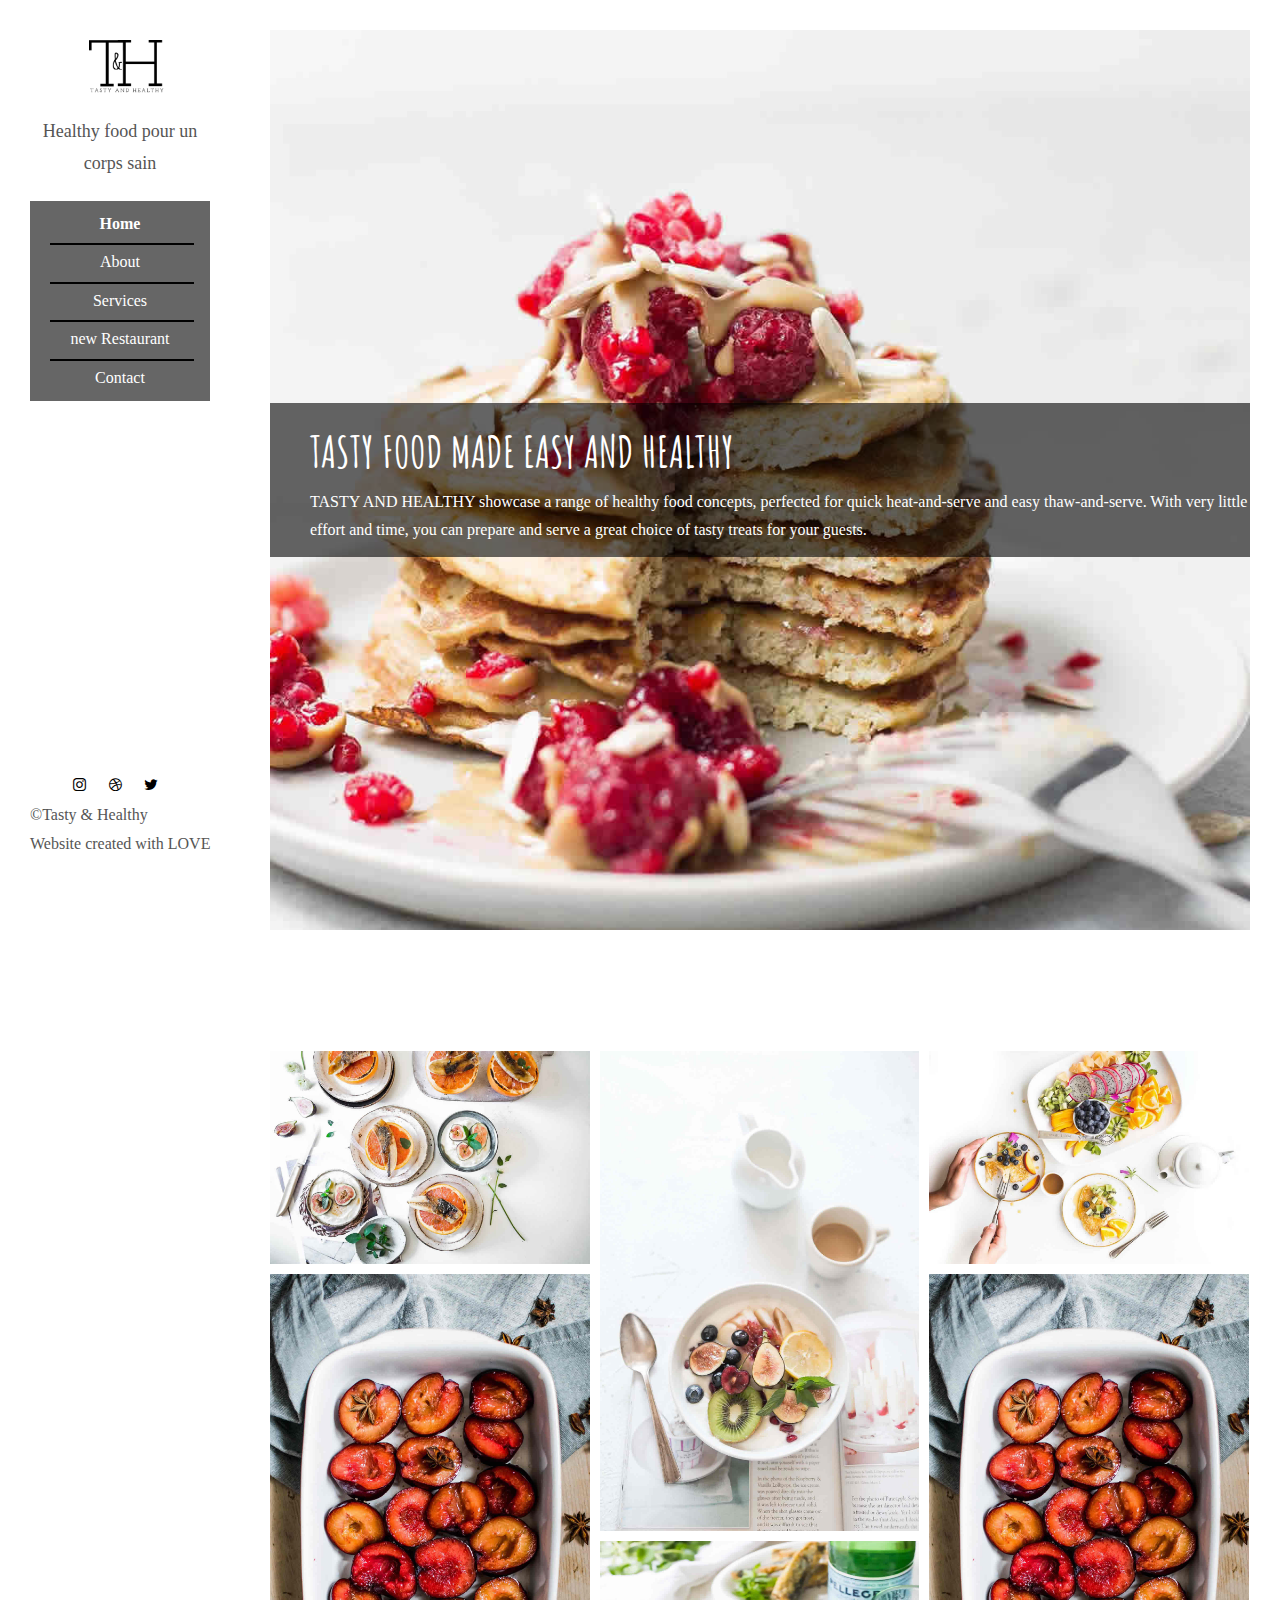
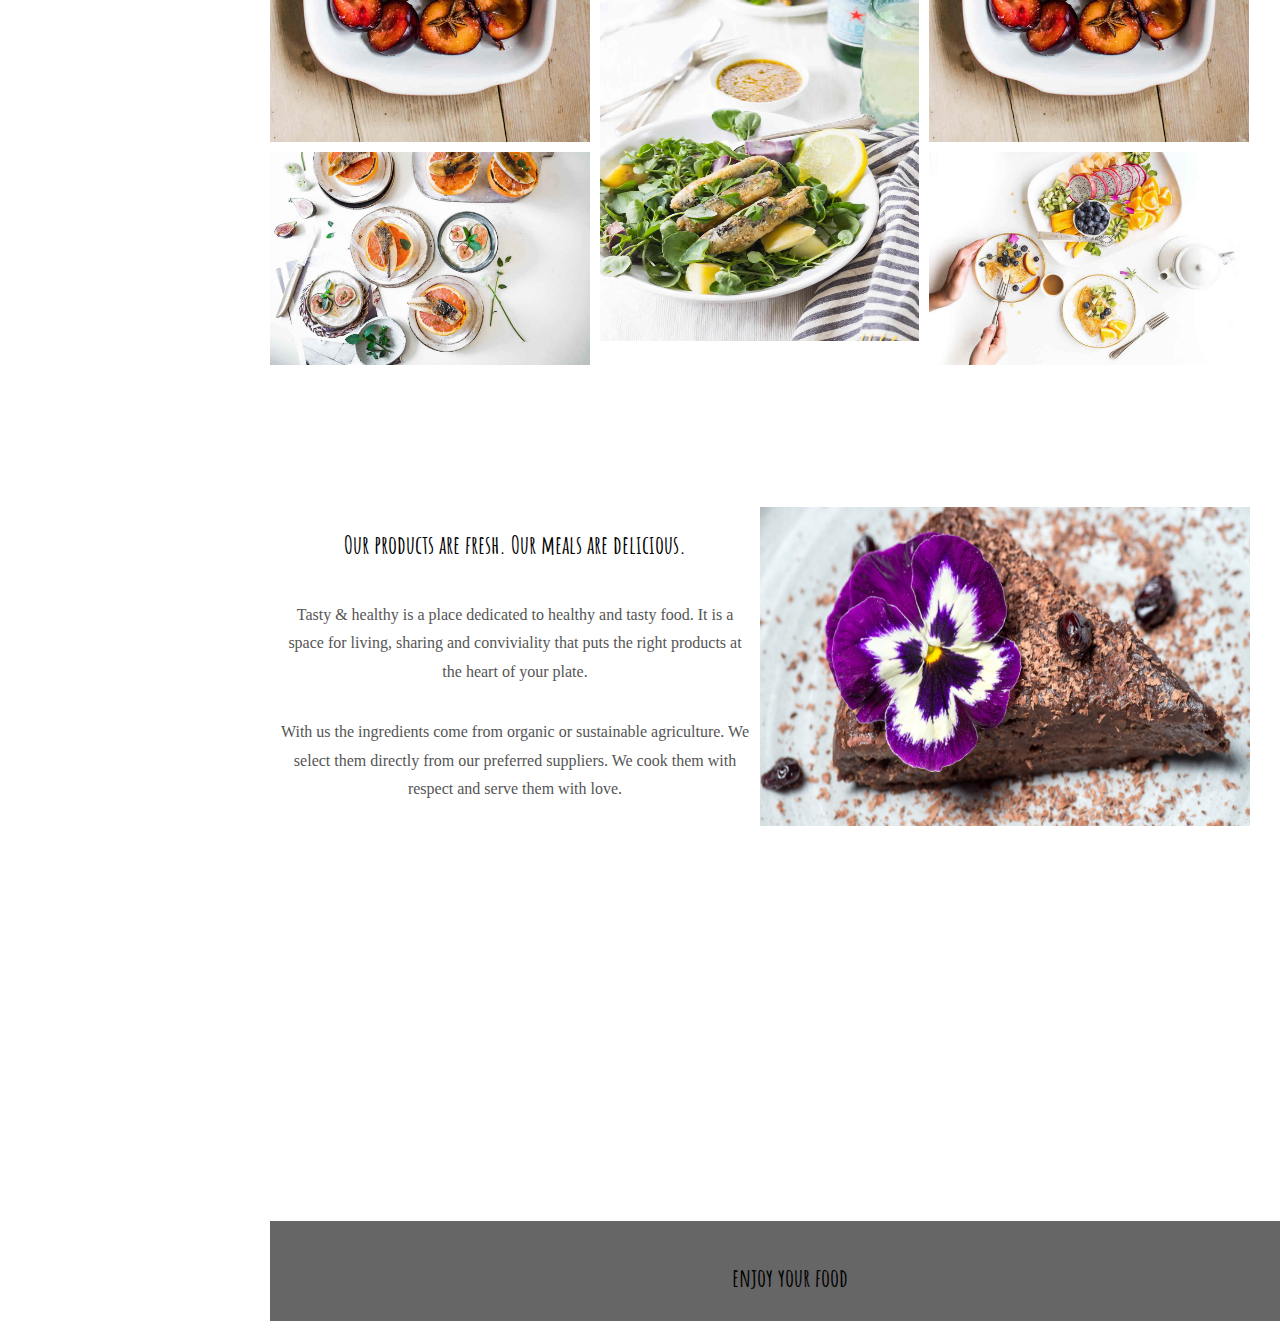
==== commit 00ddf144: "livrable 2 est finit" ====
--- a/index.html
+++ b/index.html
@@ -1,271 +1,245 @@
 <!DOCTYPE html>
 <html lang="en">
-  <head>
-    <meta charset="UTF-8" />
-    <meta content="IE=edge" http-equiv="X-UA-Compatible" />
-    <meta content="width=device-width,initial-scale=1" name="viewport" />
-    <meta content="Page description" name="description" />
-    <meta name="google" content="notranslate" />
-    <meta
-      content="Mashup templates have been developped by Orson.io team"
-      name="author"
-    />
-
-    <!-- Disable tap highlight on IE -->
-    <meta name="msapplication-tap-highlight" content="no" />
-
-    <link href="./assets/apple-icon-180x180.png" rel="apple-touch-icon" />
-    <link href="./assets/favicon.ico" rel="icon" />
-    
-
-    <title>Title page</title>
-
-    <link href="./main.82cfd66e.css" rel="stylesheet" />
-    <link rel="stylesheet" href="/myStyle.css" />
-  </head>
-
-  <body>
-    <!-- Add your content of header -->
-    <header class="">
-      <div class="navbar navbar-default visible-xs">
-        <button type="button" class="navbar-toggle collapsed">
-          <span class="sr-only">Toggle navigation</span>
-          <span class="icon-bar"></span>
-          <span class="icon-bar"></span>
-          <span class="icon-bar"></span>
-        </button>
-        <!-- <a href="./index.html" class="navbar-brand">Mashup Template</a> -->
-      </div>
-
-      <nav class="sidebar">
-        <div class="navbar-collapse" id="navbar-collapse">
-          <div class="site-header hidden-xs">
-            <a class="site-brand" href="./index.html" title="">
-              <img
-                class="img-responsive site-logo"
-                alt=""
-                src="./assets/logos/black.png"
-              />
+
+<head>
+  <meta charset="UTF-8" />
+  <meta content="IE=edge" http-equiv="X-UA-Compatible" />
+  <meta content="width=device-width,initial-scale=1" name="viewport" />
+  <meta content="Page description" name="description" />
+  <meta name="google" content="notranslate" />
+  <meta content="Mashup templates have been developped by Orson.io team" name="author" />
+
+  <!-- Disable tap highlight on IE -->
+  <meta name="msapplication-tap-highlight" content="no" />
+
+  <link href="./assets/apple-icon-180x180.png" rel="apple-touch-icon" />
+  <link href="./assets/favicon.ico" rel="icon" />
+  <link href="https://unpkg.com/aos@2.3.1/dist/aos.css" rel="stylesheet" />
+
+
+  <title>Title page</title>
+
+  <link href="/Styles/main.82cfd66e.css" rel="stylesheet" />
+  <link rel="stylesheet" href="/Styles/myStyle.css" />
+</head>
+
+<body>
+  <!-- Add your content of header -->
+  <header class="">
+    <div class="navbar navbar-default visible-xs">
+      <button type="button" class="navbar-toggle collapsed">
+        <span class="sr-only">Toggle navigation</span>
+        <span class="icon-bar"></span>
+        <span class="icon-bar"></span>
+        <span class="icon-bar"></span>
+      </button>
+      <!-- <a href="./index.html" class="navbar-brand">Mashup Template</a> -->
+    </div>
+
+    <nav class="sidebar">
+      <div class="navbar-collapse" id="navbar-collapse">
+        <div class="site-header hidden-xs">
+          <a class="site-brand" href="./index.html" title="">
+            <img class="img-responsive site-logo" alt="" src="./assets/logos/black.png" />
+          </a>
+          <p class="quote" >
+            Healthy food pour un corps sain
+          </p>
+        </div>
+        <ul class="nav">
+          <li class="line"><a href="./index.html" title="">Home</a></li>
+          <li class="line"><a href="./about.html" title="">About</a></li>
+          <li class="line"><a href="./services.html" title="">Services</a></li>
+          <li class="line"><a href="/pub.html" title="">new Restaurant</a></li>
+          <li><a href="./contact.html" title="">Contact</a></li>
+        </ul>
+
+        <nav class="nav-footer">
+          <p class="nav-footer-social-buttons">
+            <a class="fa-icon" href="https://www.instagram.com/" title="">
+              <i class="fa fa-instagram"></i>
             </a>
-            <p class="quote">
-              Healthy food pour un corps sain
-            </p>
-          </div>
-          <ul class="nav">
-            <li class="line"><a href="./index.html" title="">Home</a></li>
-            <li class="line"><a href="./about.html" title="">About</a></li>
-            <li class="line"><a href="./services.html" title="">Services</a></li>
-            <li class="line"><a href="#" title="">new Restaurant</a></li>
-            <li><a href="./contact.html" title="">Contact</a></li>
-          </ul>
-
-          <nav class="nav-footer">
-            <p class="nav-footer-social-buttons">
-              <a class="fa-icon" href="https://www.instagram.com/" title="">
-                <i class="fa fa-instagram"></i>
-              </a>
-              <a class="fa-icon" href="https://dribbble.com/" title="">
-                <i class="fa fa-dribbble"></i>
-              </a>
-              <a class="fa-icon" href="https://twitter.com/" title="">
-                <i class="fa fa-twitter"></i>
-              </a>
-            </p>
-            <p>
-              © TASTY AND HEALTY 2021 <br> Website created with LOVE
-            </p>
-          </nav>
-        </div>
-      </nav>
-    </header>
-    <main class="" id="main-collapse">
-      <!-- Add your site or app content here -->
-      <div class="homeCover">
-        <div>
-          <h1>TASTY FOOD MADE EASY AND HEALTHY</h1>
-          <p>TASTY AND HEALTHY showcase a range of healthy food concepts, perfected for quick heat-and-serve and easy thaw-and-serve. With very little effort and time, you can prepare and serve a great choice of tasty treats for your guests.</p>
-        </div>
+            <a class="fa-icon" href="https://dribbble.com/" title="">
+              <i class="fa fa-dribbble"></i>
+            </a>
+            <a class="fa-icon" href="https://twitter.com/" title="">
+              <i class="fa fa-twitter"></i>
+            </a>
+          </p>
+          <p>
+            ©Tasty & Healthy<br>Website created with LOVE
+          </p>
+        </nav>
+      </div>
+    </nav>
+  </header>
+  <main class="" id="main-collapse">
+    <!-- Add your site or app content here -->
+    <div class="homeCover">
+      <div>
+        <h1 >TASTY FOOD MADE EASY AND HEALTHY</h1>
+        <p>TASTY AND HEALTHY showcase a range of healthy food concepts, perfected for quick heat-and-serve and easy
+          thaw-and-serve. With very little effort and time, you can prepare and serve a great choice of tasty treats for
+          your guests.</p>
+      </div>
     </div>
-      <h2 class="heading2">Our plates</h2>
-      <div class="hero-full-wrapper">
-        <div class="grid">
-          <div class="gutter-sizer"></div>
-          <div class="grid-sizer"></div>
-
-        
-          <div class="grid-item">
-            <img
-              class="img-responsive"
-              alt=""
-              src="./assets/images/img-12.jpg"
-            />
-            <a href="./project.html" class="project-description">
-              <div class="project-text-holder">
-                <div class="project-text-inner">
-                  <h3>Vivamus vestibulum</h3>
-                  <p>Discover more</p>
-                </div>
-              </div>
-            </a>
-          </div>
-          
-          <div class="grid-item">
-            <img
-              class="img-responsive"
-              alt=""
-              src="./assets/images/img-05.jpg"
-            />
-            <a href="./project.html" class="project-description">
-              <div class="project-text-holder">
-                <div class="project-text-inner">
-                  <h3>Vivamus vestibulum</h3>
-                  <p>Discover more</p>
-                </div>
-              </div>
-            </a>
-          </div>
-
-          <div class="grid-item">
-            <img
-              class="img-responsive"
-              alt=""
-              src="./assets/images/img-13.jpg"
-            />
-            <a href="./project.html" class="project-description">
-              <div class="project-text-holder">
-                <div class="project-text-inner">
-                  <h3>Vivamus vestibulum</h3>
-                  <p>Discover more</p>
-                </div>
-              </div>
-            </a>
-          </div>
-
-          <div class="grid-item">
-            <img
-              class="img-responsive hadi2"
-              alt=""
-              src="./assets/images/img-11.jpg"
-            />
-            <a href="./project.html" class="project-description">
-              <div class="project-text-holder">
-                <div class="project-text-inner">
-                  <h3>Vivamus vestibulum</h3>
-                  <p>Discover more</p>
-                </div>
-              </div>
-            </a>
-          </div>
-
-          <div class="grid-item">
-            <img
-              class="img-responsive"
-              alt=""
-              src="./assets/images/img-11.jpg"
-            />
-            <a href="./project.html" class="project-description">
-              <div class="project-text-holder">
-                <div class="project-text-inner">
-                  <h3>Vivamus vestibulum</h3>
-                  <p>Discover more</p>
-                </div>
-              </div>
-            </a>
-          </div>
-
-          <div class="grid-item">
-            <img
-              class="img-responsive hadi"
-              alt=""
-              src="./assets/images/img-10.jpg"
-            />
-            <a href="./project.html" class="project-description">
-              <div class="project-text-holder">
-                <div class="project-text-inner">
-                  <h3>Vivamus vestibulum</h3>
-                  <p>Discover more</p>
-                </div>
-              </div>
-            </a>
-          </div>
-          <div class="grid-item">
-            <img
-              class="img-responsive"
-              alt=""
-              src="./assets/images/img-12.jpg"
-            />
-            <a href="./project.html" class="project-description">
-              <div class="project-text-holder">
-                <div class="project-text-inner">
-                  <h3>Vivamus vestibulum</h3>
-                  <p>Discover more</p>
-                </div>
-              </div>
-            </a>
-          </div>
-          <div class="grid-item">
-            <img
-              class="img-responsive"
-              alt=""
-              src="./assets/images/img-13.jpg"
-            />
-            <a href="./project.html" class="project-description">
-              <div class="project-text-holder">
-                <div class="project-text-inner">
-                  <h3>Vivamus vestibulum</h3>
-                  <p>Discover more</p>
-                </div>
-              </div>
-            </a>
-          </div>
-          
-          
-        </div>
-        <h2 class="heading2">Healthy and tasty</h2>
-      <div class="flexSection">
+    <h2 class="heading2" data-aos="fade-right"
+    data-aos-offset="300"
+    data-aos-easing="ease-in-sine">Our plates</h2>
+    <div class="hero-full-wrapper">
+      <div class="grid">
+        <div class="gutter-sizer"></div>
+        <div class="grid-sizer"></div>
+
+        <div class="grid-item">
+          <img class="img-responsive" alt="" src="./assets/images/img-12.jpg" />
+          <a href="./project.html" class="project-description">
+            <div class="project-text-holder">
+              <div class="project-text-inner">
+                <h3>Vivamus vestibulum</h3>
+                <p>Discover more</p>
+              </div>
+            </div>
+          </a>
+        </div>
+
+        <div class="grid-item">
+          <img class="img-responsive" alt="" src="./assets/images/img-05.jpg" />
+          <a href="./project.html" class="project-description">
+            <div class="project-text-holder">
+              <div class="project-text-inner">
+                <h3>Vivamus vestibulum</h3>
+                <p>Discover more</p>
+              </div>
+            </div>
+          </a>
+        </div>
+
+        <div class="grid-item">
+          <img class="img-responsive" alt="" src="./assets/images/img-13.jpg" />
+          <a href="./project.html" class="project-description">
+            <div class="project-text-holder">
+              <div class="project-text-inner">
+                <h3>Vivamus vestibulum</h3>
+                <p>Discover more</p>
+              </div>
+            </div>
+          </a>
+        </div>
+
+        <div class="grid-item">
+          <img class="img-responsive hadi2" alt="" src="./assets/images/img-11.jpg" />
+          <a href="./project.html" class="project-description">
+            <div class="project-text-holder">
+              <div class="project-text-inner">
+                <h3>Vivamus vestibulum</h3>
+                <p>Discover more</p>
+              </div>
+            </div>
+          </a>
+        </div>
+
+        <div class="grid-item">
+          <img class="img-responsive" alt="" src="./assets/images/img-11.jpg" />
+          <a href="./project.html" class="project-description">
+            <div class="project-text-holder">
+              <div class="project-text-inner">
+                <h3>Vivamus vestibulum</h3>
+                <p>Discover more</p>
+              </div>
+            </div>
+          </a>
+        </div>
+
+        <div class="grid-item">
+          <img class="img-responsive hadi" alt="" src="./assets/images/img-10.jpg" />
+          <a href="./project.html" class="project-description">
+            <div class="project-text-holder">
+              <div class="project-text-inner">
+                <h3>Vivamus vestibulum</h3>
+                <p>Discover more</p>
+              </div>
+            </div>
+          </a>
+        </div>
+        <div class="grid-item">
+          <img class="img-responsive" alt="" src="./assets/images/img-12.jpg" />
+          <a href="./project.html" class="project-description">
+            <div class="project-text-holder">
+              <div class="project-text-inner">
+                <h3>Vivamus vestibulum</h3>
+                <p>Discover more</p>
+              </div>
+            </div>
+          </a>
+        </div>
+        <div class="grid-item">
+          <img class="img-responsive" alt="" src="./assets/images/img-13.jpg" />
+          <a href="./project.html" class="project-description">
+            <div class="project-text-holder">
+              <div class="project-text-inner">
+                <h3>Vivamus vestibulum</h3>
+                <p>Discover more</p>
+              </div>
+            </div>
+          </a>
+        </div>
+
+
+      </div>
+      <h2 class="heading2" data-aos="fade-right"
+      data-aos-offset="300"
+      data-aos-easing="ease-in-sine">Healthy and tasty</h2>
+      <div class="flexSection"  >
         <div class="flexSectionSon">
           <h3>Our products are fresh. Our meals are delicious.</h3>
-          <p>Tasty & healthy is a place dedicated to healthy and tasty food. It is a space for living, sharing and conviviality that puts the right products at the heart of your plate.</p>
+          <p>Tasty & healthy is a place dedicated to healthy and tasty food. It is a space for living, sharing and
+            conviviality that puts the right products at the heart of your plate.</p>
           <p>
-            With us the ingredients come from organic or sustainable agriculture. We select them directly from our preferred suppliers. We cook them with respect and serve them with love.</p>
+            With us the ingredients come from organic or sustainable agriculture. We select them directly from our
+            preferred suppliers. We cook them with respect and serve them with love.</p>
         </div>
         <img class="img-responsive image1" src="/assets/slide1.jpg" alt="cake photo">
-        
-      </div>
-      <h2 class="heading2">3  areas devoted to good eating.</h2>
-      <div class="threAreas">
-        <div class="area">
+
+      </div>
+      <h2 class="heading2" data-aos="fade-right"
+      data-aos-easing="ease-in-sine">3 areas devoted to good eating.</h2>
+      <div class="threAreas" >
+        <div class="area" data-aos="flip-right" data-aos-duration="3000">
           <img src="/assets/4steps/restaurant.png" alt="">
           <h3>Restaurant</h3>
         </div>
-        <div class="area">
+        <div class="area" data-aos="flip-right" data-aos-duration="3000">
           <img src="/assets/4steps/delivery.png" alt="">
           <h3>Take away & Delivery</h3>
         </div>
-        <div class="area">
+        <div class="area" data-aos="flip-right" data-aos-duration="3000">
           <img src="/assets/4steps/juice.png" alt="">
           <h3>Juice Bar</h3>
         </div>
       </div>
       <div class="homefooter">
-        
-      </div>
-      <!-- <div class="mapouter"><div class="gmap_canvas"><iframe width="450" height="400" id="gmap_canvas" src="https://maps.google.com/maps?q=lablel%20vie%20safi&t=&z=17&ie=UTF8&iwloc=&output=embed" frameborder="0" scrolling="no" marginheight="0" marginwidth="0"></iframe><a href="https://www.embedgooglemap.net/blog/divi-discount-code-elegant-themes-coupon/"></a><br><style>.mapouter{position:relative;text-align:right;height:400px;width:450px;}</style><a href="https://www.embedgooglemap.net">embedgooglemap.net</a><style>.gmap_canvas {overflow:hidden;background:none!important;height:400px;width:450px;}</style></div></div> -->
-      </div>
-      
+        <h3>enjoy your food</h3>
+      </div>
+
+
+
       <script>
         document.addEventListener("DOMContentLoaded", function (event) {
           masonryBuild();
         });
       </script>
-    </main>
-
-    <script>
-      document.addEventListener("DOMContentLoaded", function (event) {
-        navbarToggleSidebar();
-        navActivePage();
-      });
-    </script>
-    <script type="text/javascript" src="./main.85741bff.js"></script>
-  </body>
-</html>
+  </main>
+
+  <script>
+    document.addEventListener("DOMContentLoaded", function (event) {
+      navbarToggleSidebar();
+      navActivePage();
+    });
+  </script>
+  <script type="text/javascript" src="./main.85741bff.js"></script>
+  <script src="https://unpkg.com/aos@2.3.1/dist/aos.js"></script>
+  <script src="/scripts/script.js"></script>
+</body>
+
+</html>--- a/Styles/main.82cfd66e.css
+++ b/Styles/main.82cfd66e.css
@@ -0,0 +1,4976 @@
+@import url(https://fonts.googleapis.com/css?family=Cabin:400,700|Source+Sans+Pro:400,700);
+@import url(https://maxcdn.bootstrapcdn.com/font-awesome/4.7.0/css/font-awesome.min.css); /*!
+ * Bootstrap v3.3.7 (http://getbootstrap.com)
+ * Copyright 2011-2016 Twitter, Inc.
+ * Licensed under MIT (https://github.com/twbs/bootstrap/blob/master/LICENSE)
+ */
+/*! normalize.css v3.0.3 | MIT License | github.com/necolas/normalize.css */
+html {
+  font-family: sans-serif;
+  -ms-text-size-adjust: 100%;
+  -webkit-text-size-adjust: 100%;
+}
+body {
+  margin: 0;
+}
+article,
+aside,
+details,
+figcaption,
+figure,
+footer,
+header,
+hgroup,
+main,
+menu,
+nav,
+section,
+summary {
+  display: block;
+}
+audio,
+canvas,
+progress,
+video {
+  display: inline-block;
+  vertical-align: baseline;
+}
+audio:not([controls]) {
+  display: none;
+  height: 0;
+}
+[hidden],
+template {
+  display: none;
+}
+a {
+  background-color: transparent;
+}
+a:active,
+a:hover {
+  outline: 0;
+}
+abbr[title] {
+  border-bottom: 1px dotted;
+}
+b,
+strong {
+  font-weight: 700;
+}
+dfn {
+  font-style: italic;
+}
+h1 {
+  font-size: 2em;
+  margin: 0.67em 0;
+}
+mark {
+  background: #ff0;
+  color: #000;
+}
+small {
+  font-size: 80%;
+}
+sub,
+sup {
+  font-size: 75%;
+  line-height: 0;
+  position: relative;
+  vertical-align: baseline;
+}
+sup {
+  top: -0.5em;
+}
+sub {
+  bottom: -0.25em;
+}
+img {
+  border: 0;
+}
+svg:not(:root) {
+  overflow: hidden;
+}
+figure {
+  margin: 1em 40px;
+}
+hr {
+  box-sizing: content-box;
+  height: 0;
+}
+pre {
+  overflow: auto;
+}
+code,
+kbd,
+pre,
+samp {
+  font-family: monospace, monospace;
+  font-size: 1em;
+}
+button,
+input,
+optgroup,
+select,
+textarea {
+  color: inherit;
+  font: inherit;
+  margin: 0;
+}
+button {
+  overflow: visible;
+}
+button,
+select {
+  text-transform: none;
+}
+button,
+html input[type="button"],
+input[type="reset"],
+input[type="submit"] {
+  -webkit-appearance: button;
+  cursor: pointer;
+}
+button[disabled],
+html input[disabled] {
+  cursor: default;
+}
+button::-moz-focus-inner,
+input::-moz-focus-inner {
+  border: 0;
+  padding: 0;
+}
+input {
+  line-height: normal;
+}
+input[type="checkbox"],
+input[type="radio"] {
+  box-sizing: border-box;
+  padding: 0;
+}
+input[type="number"]::-webkit-inner-spin-button,
+input[type="number"]::-webkit-outer-spin-button {
+  height: auto;
+}
+input[type="search"] {
+  -webkit-appearance: textfield;
+  box-sizing: content-box;
+}
+input[type="search"]::-webkit-search-cancel-button,
+input[type="search"]::-webkit-search-decoration {
+  -webkit-appearance: none;
+}
+fieldset {
+  border: 1px solid silver;
+  margin: 0 2px;
+  padding: 0.35em 0.625em 0.75em;
+}
+textarea {
+  overflow: auto;
+}
+optgroup {
+  font-weight: 700;
+}
+table {
+  border-collapse: collapse;
+  border-spacing: 0;
+}
+td,
+th {
+  padding: 0;
+}
+
+/*! Source: https://github.com/h5bp/html5-boilerplate/blob/master/src/css/main.css */
+@media print {
+  *,
+  :after,
+  :before {
+    background: transparent !important;
+    color: #000 !important;
+    box-shadow: none !important;
+    text-shadow: none !important;
+  }
+  a,
+  a:visited {
+    text-decoration: underline;
+  }
+  a[href]:after {
+    content: " (" attr(href) ")";
+  }
+  abbr[title]:after {
+    content: " (" attr(title) ")";
+  }
+  a[href^="#"]:after,
+  a[href^="javascript:"]:after {
+    content: "";
+  }
+  blockquote,
+  pre {
+    border: 1px solid #999;
+    page-break-inside: avoid;
+  }
+  thead {
+    display: table-header-group;
+  }
+  img,
+  tr {
+    page-break-inside: avoid;
+  }
+  img {
+    max-width: 100% !important;
+  }
+  h2,
+  h3,
+  p {
+    orphans: 3;
+    widows: 3;
+  }
+  h2,
+  h3 {
+    page-break-after: avoid;
+  }
+  .navbar {
+    display: none;
+  }
+  .btn > .caret,
+  .dropup > .btn > .caret {
+    border-top-color: #000 !important;
+  }
+  .label {
+    border: 1px solid #000;
+  }
+  .table {
+    border-collapse: collapse !important;
+  }
+  .table td,
+  .table th {
+    background-color: #fff !important;
+  }
+  .table-bordered td,
+  .table-bordered th {
+    border: 1px solid #ddd !important;
+  }
+}
+*,
+:after,
+:before {
+  -webkit-box-sizing: border-box;
+  -moz-box-sizing: border-box;
+  box-sizing: border-box;
+}
+html {
+  font-size: 10px;
+  -webkit-tap-highlight-color: transparent;
+}
+body {
+  font-family: 'Josefin Slab', serif;
+  font-size: 16px;
+  line-height: 1.78;
+  color: #555;
+  background-color: #fff;
+}
+button,
+input,
+select,
+textarea {
+  font-family: inherit;
+  font-size: inherit;
+  line-height: inherit;
+}
+a {
+  color: #ff6360;
+  text-decoration: none;
+}
+a:focus,
+a:hover {
+  color: #ff1814;
+  text-decoration: underline;
+}
+a:focus {
+  outline: 5px auto -webkit-focus-ring-color;
+  outline-offset: -2px;
+}
+figure {
+  margin: 0;
+}
+img {
+  vertical-align: middle;
+}
+.img-responsive {
+  display: block;
+  max-width: 100%;
+  height: auto;
+}
+.img-rounded {
+  border-radius: 2px;
+}
+.img-thumbnail {
+  padding: 4px;
+  line-height: 1.78;
+  background-color: #fff;
+  border: 1px solid #ddd;
+  border-radius: 2px;
+  -webkit-transition: all 0.2s ease-in-out;
+  -o-transition: all 0.2s ease-in-out;
+  transition: all 0.2s ease-in-out;
+  display: inline-block;
+  max-width: 100%;
+  height: auto;
+}
+.img-circle {
+  border-radius: 50%;
+}
+hr {
+  margin-top: 24px;
+  margin-bottom: 24px;
+  border: 0;
+  border-top: 1px solid #eee;
+}
+.sr-only {
+  position: absolute;
+  width: 1px;
+  height: 1px;
+  margin: -1px;
+  padding: 0;
+  overflow: hidden;
+  clip: rect(0, 0, 0, 0);
+  border: 0;
+}
+.sr-only-focusable:active,
+.sr-only-focusable:focus {
+  position: static;
+  width: auto;
+  height: auto;
+  margin: 0;
+  overflow: visible;
+  clip: auto;
+}
+[role="button"] {
+  cursor: pointer;
+}
+.h1,
+.h2,
+.h3,
+.h4,
+.h5,
+.h6,
+h1,
+h2,
+h3,
+h4,
+h5,
+h6 {
+  font-family: 'Amatic SC', cursive;
+  font-weight: 700;
+  line-height: 1.1;
+  color: #000;
+}
+.h1 .small,
+.h1 small,
+.h2 .small,
+.h2 small,
+.h3 .small,
+.h3 small,
+.h4 .small,
+.h4 small,
+.h5 .small,
+.h5 small,
+.h6 .small,
+.h6 small,
+h1 .small,
+h1 small,
+h2 .small,
+h2 small,
+h3 .small,
+h3 small,
+h4 .small,
+h4 small,
+h5 .small,
+h5 small,
+h6 .small,
+h6 small {
+  font-weight: 400;
+  line-height: 1;
+  color: #777;
+}
+.h1,
+.h2,
+.h3,
+h1,
+h2,
+h3 {
+  margin-top: 24px;
+  margin-bottom: 12px;
+}
+.h1 .small,
+.h1 small,
+.h2 .small,
+.h2 small,
+.h3 .small,
+.h3 small,
+h1 .small,
+h1 small,
+h2 .small,
+h2 small,
+h3 .small,
+h3 small {
+  font-size: 65%;
+}
+.h4,
+.h5,
+.h6,
+h4,
+h5,
+h6 {
+  margin-top: 12px;
+  margin-bottom: 12px;
+}
+.h4 .small,
+.h4 small,
+.h5 .small,
+.h5 small,
+.h6 .small,
+.h6 small,
+h4 .small,
+h4 small,
+h5 .small,
+h5 small,
+h6 .small,
+h6 small {
+  font-size: 75%;
+}
+.h1,
+h1 {
+  font-size: 44px;
+}
+.h2,
+h2 {
+  font-size: 33px;
+}
+.h3,
+h3 {
+  font-size: 25px;
+}
+.h4,
+h4 {
+  font-size: 19px;
+}
+.h5,
+h5 {
+  font-size: 14px;
+}
+.h6,
+h6 {
+  font-size: 12px;
+}
+p {
+  margin: 0 0 12px;
+}
+.lead {
+  margin-bottom: 24px;
+  font-size: 16px;
+  font-weight: 300;
+  line-height: 1.4;
+}
+@media (min-width: 768px) {
+  .lead {
+    font-size: 21px;
+  }
+}
+.small,
+small {
+  font-size: 85%;
+}
+.mark,
+mark {
+  background-color: #fcf8e3;
+  padding: 0.2em;
+}
+.text-left {
+  text-align: left;
+}
+.text-right {
+  text-align: right;
+}
+.text-center {
+  text-align: center;
+}
+.text-justify {
+  text-align: justify;
+}
+.text-nowrap {
+  white-space: nowrap;
+}
+.text-lowercase {
+  text-transform: lowercase;
+}
+.initialism,
+.text-uppercase {
+  text-transform: uppercase;
+}
+.text-capitalize {
+  text-transform: capitalize;
+}
+.text-muted {
+  color: #777;
+}
+.text-primary {
+  color: #ff6360;
+}
+a.text-primary:focus,
+a.text-primary:hover {
+  color: #ff312d;
+}
+.text-success {
+  color: #fff;
+}
+a.text-success:focus,
+a.text-success:hover {
+  color: #e6e6e6;
+}
+.text-info {
+  color: #31708f;
+}
+a.text-info:focus,
+a.text-info:hover {
+  color: #245269;
+}
+.text-warning {
+  color: #8a6d3b;
+}
+a.text-warning:focus,
+a.text-warning:hover {
+  color: #66512c;
+}
+.text-danger {
+  color: #fff;
+}
+a.text-danger:focus,
+a.text-danger:hover {
+  color: #e6e6e6;
+}
+.bg-primary {
+  color: #fff;
+  background-color: #ff6360;
+}
+a.bg-primary:focus,
+a.bg-primary:hover {
+  background-color: #ff312d;
+}
+.bg-success {
+  background-color: #57ce6e;
+}
+a.bg-success:focus,
+a.bg-success:hover {
+  background-color: #37bb50;
+}
+.bg-info {
+  background-color: #d9edf7;
+}
+a.bg-info:focus,
+a.bg-info:hover {
+  background-color: #afd9ee;
+}
+.bg-warning {
+  background-color: #fcf8e3;
+}
+a.bg-warning:focus,
+a.bg-warning:hover {
+  background-color: #f7ecb5;
+}
+.bg-danger {
+  background-color: #ee624b;
+}
+a.bg-danger:focus,
+a.bg-danger:hover {
+  background-color: #ea391c;
+}
+.page-header {
+  padding-bottom: 11px;
+  margin: 48px 0 24px;
+  border-bottom: 1px solid #eee;
+}
+ol,
+ul {
+  margin-top: 0;
+  margin-bottom: 12px;
+}
+ol ol,
+ol ul,
+ul ol,
+ul ul {
+  margin-bottom: 0;
+}
+.list-inline,
+.list-unstyled {
+  padding-left: 0;
+  list-style: none;
+}
+.list-inline {
+  margin-left: -5px;
+}
+.list-inline > li {
+  display: inline-block;
+  padding-left: 5px;
+  padding-right: 5px;
+}
+dl {
+  margin-top: 0;
+  margin-bottom: 24px;
+}
+dd,
+dt {
+  line-height: 1.78;
+}
+dt {
+  font-weight: 700;
+}
+dd {
+  margin-left: 0;
+}
+.dl-horizontal dd:after,
+.dl-horizontal dd:before {
+  content: " ";
+  display: table;
+}
+.dl-horizontal dd:after {
+  clear: both;
+}
+@media (min-width: 768px) {
+  .dl-horizontal dt {
+    float: left;
+    width: 160px;
+    clear: left;
+    text-align: right;
+    overflow: hidden;
+    text-overflow: ellipsis;
+    white-space: nowrap;
+  }
+  .dl-horizontal dd {
+    margin-left: 180px;
+  }
+}
+abbr[data-original-title],
+abbr[title] {
+  cursor: help;
+  border-bottom: 1px dotted #777;
+}
+.initialism {
+  font-size: 90%;
+}
+blockquote {
+  padding: 12px 24px;
+  margin: 0 0 24px;
+  font-size: 17.5px;
+  border-left: 5px solid #eee;
+}
+blockquote ol:last-child,
+blockquote p:last-child,
+blockquote ul:last-child {
+  margin-bottom: 0;
+}
+blockquote .small,
+blockquote footer,
+blockquote small {
+  display: block;
+  font-size: 80%;
+  line-height: 1.78;
+  color: #777;
+}
+blockquote .small:before,
+blockquote footer:before,
+blockquote small:before {
+  content: "\2014   \A0";
+}
+.blockquote-reverse,
+blockquote.pull-right {
+  padding-right: 15px;
+  padding-left: 0;
+  border-right: 5px solid #eee;
+  border-left: 0;
+  text-align: right;
+}
+.blockquote-reverse .small:before,
+.blockquote-reverse footer:before,
+.blockquote-reverse small:before,
+blockquote.pull-right .small:before,
+blockquote.pull-right footer:before,
+blockquote.pull-right small:before {
+  content: "";
+}
+.blockquote-reverse .small:after,
+.blockquote-reverse footer:after,
+.blockquote-reverse small:after,
+blockquote.pull-right .small:after,
+blockquote.pull-right footer:after,
+blockquote.pull-right small:after {
+  content: "\A0   \2014";
+}
+address {
+  margin-bottom: 24px;
+  font-style: normal;
+  line-height: 1.78;
+}
+code,
+kbd,
+pre,
+samp {
+  font-family: Menlo, Monaco, Consolas, Courier New, monospace;
+}
+code {
+  color: #c7254e;
+  background-color: #f9f2f4;
+}
+code,
+kbd {
+  padding: 2px 4px;
+  font-size: 90%;
+  border-radius: 2px;
+}
+kbd {
+  color: #fff;
+  background-color: #333;
+  box-shadow: inset 0 -1px 0 rgba(0, 0, 0, 0.25);
+}
+kbd kbd {
+  padding: 0;
+  font-size: 100%;
+  font-weight: 700;
+  box-shadow: none;
+}
+pre {
+  display: block;
+  padding: 11.5px;
+  margin: 0 0 12px;
+  font-size: 13px;
+  line-height: 1.78;
+  word-break: break-all;
+  word-wrap: break-word;
+  color: #333;
+  background-color: #f5f5f5;
+  border: 1px solid #ccc;
+  border-radius: 2px;
+}
+pre code {
+  padding: 0;
+  font-size: inherit;
+  color: inherit;
+  white-space: pre-wrap;
+  background-color: transparent;
+  border-radius: 0;
+}
+.pre-scrollable {
+  max-height: 340px;
+  overflow-y: scroll;
+}
+.container {
+  margin-right: auto;
+  margin-left: auto;
+  padding-left: 15px;
+  padding-right: 15px;
+}
+.container:after,
+.container:before {
+  content: " ";
+  display: table;
+}
+.container:after {
+  clear: both;
+}
+@media (min-width: 768px) {
+  .container {
+    width: 750px;
+  }
+}
+@media (min-width: 992px) {
+  .container {
+    width: 970px;
+  }
+}
+@media (min-width: 1200px) {
+  .container {
+    width: 1170px;
+  }
+}
+.container-fluid {
+  margin-right: auto;
+  margin-left: auto;
+  padding-left: 15px;
+  padding-right: 15px;
+}
+.container-fluid:after,
+.container-fluid:before {
+  content: " ";
+  display: table;
+}
+.container-fluid:after {
+  clear: both;
+}
+.row {
+  margin-left: -15px;
+  margin-right: -15px;
+}
+.row:after,
+.row:before {
+  content: " ";
+  display: table;
+}
+.row:after {
+  clear: both;
+}
+.col-lg-1,
+.col-lg-2,
+.col-lg-3,
+.col-lg-4,
+.col-lg-5,
+.col-lg-6,
+.col-lg-7,
+.col-lg-8,
+.col-lg-9,
+.col-lg-10,
+.col-lg-11,
+.col-lg-12,
+.col-md-1,
+.col-md-2,
+.col-md-3,
+.col-md-4,
+.col-md-5,
+.col-md-6,
+.col-md-7,
+.col-md-8,
+.col-md-9,
+.col-md-10,
+.col-md-11,
+.col-md-12,
+.col-sm-1,
+.col-sm-2,
+.col-sm-3,
+.col-sm-4,
+.col-sm-5,
+.col-sm-6,
+.col-sm-7,
+.col-sm-8,
+.col-sm-9,
+.col-sm-10,
+.col-sm-11,
+.col-sm-12,
+.col-xs-1,
+.col-xs-2,
+.col-xs-3,
+.col-xs-4,
+.col-xs-5,
+.col-xs-6,
+.col-xs-7,
+.col-xs-8,
+.col-xs-9,
+.col-xs-10,
+.col-xs-11,
+.col-xs-12 {
+  position: relative;
+  min-height: 1px;
+  padding-left: 15px;
+  padding-right: 15px;
+}
+.col-xs-1,
+.col-xs-2,
+.col-xs-3,
+.col-xs-4,
+.col-xs-5,
+.col-xs-6,
+.col-xs-7,
+.col-xs-8,
+.col-xs-9,
+.col-xs-10,
+.col-xs-11,
+.col-xs-12 {
+  float: left;
+}
+.col-xs-1 {
+  width: 8.33333%;
+}
+.col-xs-2 {
+  width: 16.66667%;
+}
+.col-xs-3 {
+  width: 25%;
+}
+.col-xs-4 {
+  width: 33.33333%;
+}
+.col-xs-5 {
+  width: 41.66667%;
+}
+.col-xs-6 {
+  width: 50%;
+}
+.col-xs-7 {
+  width: 58.33333%;
+}
+.col-xs-8 {
+  width: 66.66667%;
+}
+.col-xs-9 {
+  width: 75%;
+}
+.col-xs-10 {
+  width: 83.33333%;
+}
+.col-xs-11 {
+  width: 91.66667%;
+}
+.col-xs-12 {
+  width: 100%;
+}
+.col-xs-pull-0 {
+  right: auto;
+}
+.col-xs-pull-1 {
+  right: 8.33333%;
+}
+.col-xs-pull-2 {
+  right: 16.66667%;
+}
+.col-xs-pull-3 {
+  right: 25%;
+}
+.col-xs-pull-4 {
+  right: 33.33333%;
+}
+.col-xs-pull-5 {
+  right: 41.66667%;
+}
+.col-xs-pull-6 {
+  right: 50%;
+}
+.col-xs-pull-7 {
+  right: 58.33333%;
+}
+.col-xs-pull-8 {
+  right: 66.66667%;
+}
+.col-xs-pull-9 {
+  right: 75%;
+}
+.col-xs-pull-10 {
+  right: 83.33333%;
+}
+.col-xs-pull-11 {
+  right: 91.66667%;
+}
+.col-xs-pull-12 {
+  right: 100%;
+}
+.col-xs-push-0 {
+  left: auto;
+}
+.col-xs-push-1 {
+  left: 8.33333%;
+}
+.col-xs-push-2 {
+  left: 16.66667%;
+}
+.col-xs-push-3 {
+  left: 25%;
+}
+.col-xs-push-4 {
+  left: 33.33333%;
+}
+.col-xs-push-5 {
+  left: 41.66667%;
+}
+.col-xs-push-6 {
+  left: 50%;
+}
+.col-xs-push-7 {
+  left: 58.33333%;
+}
+.col-xs-push-8 {
+  left: 66.66667%;
+}
+.col-xs-push-9 {
+  left: 75%;
+}
+.col-xs-push-10 {
+  left: 83.33333%;
+}
+.col-xs-push-11 {
+  left: 91.66667%;
+}
+.col-xs-push-12 {
+  left: 100%;
+}
+.col-xs-offset-0 {
+  margin-left: 0;
+}
+.col-xs-offset-1 {
+  margin-left: 8.33333%;
+}
+.col-xs-offset-2 {
+  margin-left: 16.66667%;
+}
+.col-xs-offset-3 {
+  margin-left: 25%;
+}
+.col-xs-offset-4 {
+  margin-left: 33.33333%;
+}
+.col-xs-offset-5 {
+  margin-left: 41.66667%;
+}
+.col-xs-offset-6 {
+  margin-left: 50%;
+}
+.col-xs-offset-7 {
+  margin-left: 58.33333%;
+}
+.col-xs-offset-8 {
+  margin-left: 66.66667%;
+}
+.col-xs-offset-9 {
+  margin-left: 75%;
+}
+.col-xs-offset-10 {
+  margin-left: 83.33333%;
+}
+.col-xs-offset-11 {
+  margin-left: 91.66667%;
+}
+.col-xs-offset-12 {
+  margin-left: 100%;
+}
+@media (min-width: 768px) {
+  .col-sm-1,
+  .col-sm-2,
+  .col-sm-3,
+  .col-sm-4,
+  .col-sm-5,
+  .col-sm-6,
+  .col-sm-7,
+  .col-sm-8,
+  .col-sm-9,
+  .col-sm-10,
+  .col-sm-11,
+  .col-sm-12 {
+    float: left;
+  }
+  .col-sm-1 {
+    width: 8.33333%;
+  }
+  .col-sm-2 {
+    width: 16.66667%;
+  }
+  .col-sm-3 {
+    width: 25%;
+  }
+  .col-sm-4 {
+    width: 33.33333%;
+  }
+  .col-sm-5 {
+    width: 41.66667%;
+  }
+  .col-sm-6 {
+    width: 50%;
+  }
+  .col-sm-7 {
+    width: 58.33333%;
+  }
+  .col-sm-8 {
+    width: 66.66667%;
+  }
+  .col-sm-9 {
+    width: 75%;
+  }
+  .col-sm-10 {
+    width: 83.33333%;
+  }
+  .col-sm-11 {
+    width: 91.66667%;
+  }
+  .col-sm-12 {
+    width: 100%;
+  }
+  .col-sm-pull-0 {
+    right: auto;
+  }
+  .col-sm-pull-1 {
+    right: 8.33333%;
+  }
+  .col-sm-pull-2 {
+    right: 16.66667%;
+  }
+  .col-sm-pull-3 {
+    right: 25%;
+  }
+  .col-sm-pull-4 {
+    right: 33.33333%;
+  }
+  .col-sm-pull-5 {
+    right: 41.66667%;
+  }
+  .col-sm-pull-6 {
+    right: 50%;
+  }
+  .col-sm-pull-7 {
+    right: 58.33333%;
+  }
+  .col-sm-pull-8 {
+    right: 66.66667%;
+  }
+  .col-sm-pull-9 {
+    right: 75%;
+  }
+  .col-sm-pull-10 {
+    right: 83.33333%;
+  }
+  .col-sm-pull-11 {
+    right: 91.66667%;
+  }
+  .col-sm-pull-12 {
+    right: 100%;
+  }
+  .col-sm-push-0 {
+    left: auto;
+  }
+  .col-sm-push-1 {
+    left: 8.33333%;
+  }
+  .col-sm-push-2 {
+    left: 16.66667%;
+  }
+  .col-sm-push-3 {
+    left: 25%;
+  }
+  .col-sm-push-4 {
+    left: 33.33333%;
+  }
+  .col-sm-push-5 {
+    left: 41.66667%;
+  }
+  .col-sm-push-6 {
+    left: 50%;
+  }
+  .col-sm-push-7 {
+    left: 58.33333%;
+  }
+  .col-sm-push-8 {
+    left: 66.66667%;
+  }
+  .col-sm-push-9 {
+    left: 75%;
+  }
+  .col-sm-push-10 {
+    left: 83.33333%;
+  }
+  .col-sm-push-11 {
+    left: 91.66667%;
+  }
+  .col-sm-push-12 {
+    left: 100%;
+  }
+  .col-sm-offset-0 {
+    margin-left: 0;
+  }
+  .col-sm-offset-1 {
+    margin-left: 8.33333%;
+  }
+  .col-sm-offset-2 {
+    margin-left: 16.66667%;
+  }
+  .col-sm-offset-3 {
+    margin-left: 25%;
+  }
+  .col-sm-offset-4 {
+    margin-left: 33.33333%;
+  }
+  .col-sm-offset-5 {
+    margin-left: 41.66667%;
+  }
+  .col-sm-offset-6 {
+    margin-left: 50%;
+  }
+  .col-sm-offset-7 {
+    margin-left: 58.33333%;
+  }
+  .col-sm-offset-8 {
+    margin-left: 66.66667%;
+  }
+  .col-sm-offset-9 {
+    margin-left: 75%;
+  }
+  .col-sm-offset-10 {
+    margin-left: 83.33333%;
+  }
+  .col-sm-offset-11 {
+    margin-left: 91.66667%;
+  }
+  .col-sm-offset-12 {
+    margin-left: 100%;
+  }
+}
+@media (min-width: 992px) {
+  .col-md-1,
+  .col-md-2,
+  .col-md-3,
+  .col-md-4,
+  .col-md-5,
+  .col-md-6,
+  .col-md-7,
+  .col-md-8,
+  .col-md-9,
+  .col-md-10,
+  .col-md-11,
+  .col-md-12 {
+    float: left;
+  }
+  .col-md-1 {
+    width: 8.33333%;
+  }
+  .col-md-2 {
+    width: 16.66667%;
+  }
+  .col-md-3 {
+    width: 25%;
+  }
+  .col-md-4 {
+    width: 33.33333%;
+  }
+  .col-md-5 {
+    width: 41.66667%;
+  }
+  .col-md-6 {
+    width: 50%;
+  }
+  .col-md-7 {
+    width: 58.33333%;
+  }
+  .col-md-8 {
+    width: 66.66667%;
+  }
+  .col-md-9 {
+    width: 75%;
+  }
+  .col-md-10 {
+    width: 83.33333%;
+  }
+  .col-md-11 {
+    width: 91.66667%;
+  }
+  .col-md-12 {
+    width: 100%;
+  }
+  .col-md-pull-0 {
+    right: auto;
+  }
+  .col-md-pull-1 {
+    right: 8.33333%;
+  }
+  .col-md-pull-2 {
+    right: 16.66667%;
+  }
+  .col-md-pull-3 {
+    right: 25%;
+  }
+  .col-md-pull-4 {
+    right: 33.33333%;
+  }
+  .col-md-pull-5 {
+    right: 41.66667%;
+  }
+  .col-md-pull-6 {
+    right: 50%;
+  }
+  .col-md-pull-7 {
+    right: 58.33333%;
+  }
+  .col-md-pull-8 {
+    right: 66.66667%;
+  }
+  .col-md-pull-9 {
+    right: 75%;
+  }
+  .col-md-pull-10 {
+    right: 83.33333%;
+  }
+  .col-md-pull-11 {
+    right: 91.66667%;
+  }
+  .col-md-pull-12 {
+    right: 100%;
+  }
+  .col-md-push-0 {
+    left: auto;
+  }
+  .col-md-push-1 {
+    left: 8.33333%;
+  }
+  .col-md-push-2 {
+    left: 16.66667%;
+  }
+  .col-md-push-3 {
+    left: 25%;
+  }
+  .col-md-push-4 {
+    left: 33.33333%;
+  }
+  .col-md-push-5 {
+    left: 41.66667%;
+  }
+  .col-md-push-6 {
+    left: 50%;
+  }
+  .col-md-push-7 {
+    left: 58.33333%;
+  }
+  .col-md-push-8 {
+    left: 66.66667%;
+  }
+  .col-md-push-9 {
+    left: 75%;
+  }
+  .col-md-push-10 {
+    left: 83.33333%;
+  }
+  .col-md-push-11 {
+    left: 91.66667%;
+  }
+  .col-md-push-12 {
+    left: 100%;
+  }
+  .col-md-offset-0 {
+    margin-left: 0;
+  }
+  .col-md-offset-1 {
+    margin-left: 8.33333%;
+  }
+  .col-md-offset-2 {
+    margin-left: 16.66667%;
+  }
+  .col-md-offset-3 {
+    margin-left: 25%;
+  }
+  .col-md-offset-4 {
+    margin-left: 33.33333%;
+  }
+  .col-md-offset-5 {
+    margin-left: 41.66667%;
+  }
+  .col-md-offset-6 {
+    margin-left: 50%;
+  }
+  .col-md-offset-7 {
+    margin-left: 58.33333%;
+  }
+  .col-md-offset-8 {
+    margin-left: 66.66667%;
+  }
+  .col-md-offset-9 {
+    margin-left: 75%;
+  }
+  .col-md-offset-10 {
+    margin-left: 83.33333%;
+  }
+  .col-md-offset-11 {
+    margin-left: 91.66667%;
+  }
+  .col-md-offset-12 {
+    margin-left: 100%;
+  }
+}
+@media (min-width: 1200px) {
+  .col-lg-1,
+  .col-lg-2,
+  .col-lg-3,
+  .col-lg-4,
+  .col-lg-5,
+  .col-lg-6,
+  .col-lg-7,
+  .col-lg-8,
+  .col-lg-9,
+  .col-lg-10,
+  .col-lg-11,
+  .col-lg-12 {
+    float: left;
+  }
+  .col-lg-1 {
+    width: 8.33333%;
+  }
+  .col-lg-2 {
+    width: 16.66667%;
+  }
+  .col-lg-3 {
+    width: 25%;
+  }
+  .col-lg-4 {
+    width: 33.33333%;
+  }
+  .col-lg-5 {
+    width: 41.66667%;
+  }
+  .col-lg-6 {
+    width: 50%;
+  }
+  .col-lg-7 {
+    width: 58.33333%;
+  }
+  .col-lg-8 {
+    width: 66.66667%;
+  }
+  .col-lg-9 {
+    width: 75%;
+  }
+  .col-lg-10 {
+    width: 83.33333%;
+  }
+  .col-lg-11 {
+    width: 91.66667%;
+  }
+  .col-lg-12 {
+    width: 100%;
+  }
+  .col-lg-pull-0 {
+    right: auto;
+  }
+  .col-lg-pull-1 {
+    right: 8.33333%;
+  }
+  .col-lg-pull-2 {
+    right: 16.66667%;
+  }
+  .col-lg-pull-3 {
+    right: 25%;
+  }
+  .col-lg-pull-4 {
+    right: 33.33333%;
+  }
+  .col-lg-pull-5 {
+    right: 41.66667%;
+  }
+  .col-lg-pull-6 {
+    right: 50%;
+  }
+  .col-lg-pull-7 {
+    right: 58.33333%;
+  }
+  .col-lg-pull-8 {
+    right: 66.66667%;
+  }
+  .col-lg-pull-9 {
+    right: 75%;
+  }
+  .col-lg-pull-10 {
+    right: 83.33333%;
+  }
+  .col-lg-pull-11 {
+    right: 91.66667%;
+  }
+  .col-lg-pull-12 {
+    right: 100%;
+  }
+  .col-lg-push-0 {
+    left: auto;
+  }
+  .col-lg-push-1 {
+    left: 8.33333%;
+  }
+  .col-lg-push-2 {
+    left: 16.66667%;
+  }
+  .col-lg-push-3 {
+    left: 25%;
+  }
+  .col-lg-push-4 {
+    left: 33.33333%;
+  }
+  .col-lg-push-5 {
+    left: 41.66667%;
+  }
+  .col-lg-push-6 {
+    left: 50%;
+  }
+  .col-lg-push-7 {
+    left: 58.33333%;
+  }
+  .col-lg-push-8 {
+    left: 66.66667%;
+  }
+  .col-lg-push-9 {
+    left: 75%;
+  }
+  .col-lg-push-10 {
+    left: 83.33333%;
+  }
+  .col-lg-push-11 {
+    left: 91.66667%;
+  }
+  .col-lg-push-12 {
+    left: 100%;
+  }
+  .col-lg-offset-0 {
+    margin-left: 0;
+  }
+  .col-lg-offset-1 {
+    margin-left: 8.33333%;
+  }
+  .col-lg-offset-2 {
+    margin-left: 16.66667%;
+  }
+  .col-lg-offset-3 {
+    margin-left: 25%;
+  }
+  .col-lg-offset-4 {
+    margin-left: 33.33333%;
+  }
+  .col-lg-offset-5 {
+    margin-left: 41.66667%;
+  }
+  .col-lg-offset-6 {
+    margin-left: 50%;
+  }
+  .col-lg-offset-7 {
+    margin-left: 58.33333%;
+  }
+  .col-lg-offset-8 {
+    margin-left: 66.66667%;
+  }
+  .col-lg-offset-9 {
+    margin-left: 75%;
+  }
+  .col-lg-offset-10 {
+    margin-left: 83.33333%;
+  }
+  .col-lg-offset-11 {
+    margin-left: 91.66667%;
+  }
+  .col-lg-offset-12 {
+    margin-left: 100%;
+  }
+}
+table {
+  background-color: transparent;
+}
+caption {
+  padding-top: 8px;
+  padding-bottom: 8px;
+  color: #777;
+}
+caption,
+th {
+  text-align: left;
+}
+.table {
+  width: 100%;
+  max-width: 100%;
+  margin-bottom: 24px;
+}
+.table > tbody > tr > td,
+.table > tbody > tr > th,
+.table > tfoot > tr > td,
+.table > tfoot > tr > th,
+.table > thead > tr > td,
+.table > thead > tr > th {
+  padding: 8px;
+  line-height: 1.78;
+  vertical-align: top;
+  border-top: 1px solid #ddd;
+}
+.table > thead > tr > th {
+  vertical-align: bottom;
+  border-bottom: 2px solid #ddd;
+}
+.table > caption + thead > tr:first-child > td,
+.table > caption + thead > tr:first-child > th,
+.table > colgroup + thead > tr:first-child > td,
+.table > colgroup + thead > tr:first-child > th,
+.table > thead:first-child > tr:first-child > td,
+.table > thead:first-child > tr:first-child > th {
+  border-top: 0;
+}
+.table > tbody + tbody {
+  border-top: 2px solid #ddd;
+}
+.table .table {
+  background-color: #fff;
+}
+.table-condensed > tbody > tr > td,
+.table-condensed > tbody > tr > th,
+.table-condensed > tfoot > tr > td,
+.table-condensed > tfoot > tr > th,
+.table-condensed > thead > tr > td,
+.table-condensed > thead > tr > th {
+  padding: 5px;
+}
+.table-bordered,
+.table-bordered > tbody > tr > td,
+.table-bordered > tbody > tr > th,
+.table-bordered > tfoot > tr > td,
+.table-bordered > tfoot > tr > th,
+.table-bordered > thead > tr > td,
+.table-bordered > thead > tr > th {
+  border: 1px solid #ddd;
+}
+.table-bordered > thead > tr > td,
+.table-bordered > thead > tr > th {
+  border-bottom-width: 2px;
+}
+.table-striped > tbody > tr:nth-of-type(odd) {
+  background-color: #f9f9f9;
+}
+.table-hover > tbody > tr:hover {
+  background-color: #f5f5f5;
+}
+table col[class*="col-"] {
+  position: static;
+  float: none;
+  display: table-column;
+}
+table td[class*="col-"],
+table th[class*="col-"] {
+  position: static;
+  float: none;
+  display: table-cell;
+}
+.table > tbody > tr.active > td,
+.table > tbody > tr.active > th,
+.table > tbody > tr > td.active,
+.table > tbody > tr > th.active,
+.table > tfoot > tr.active > td,
+.table > tfoot > tr.active > th,
+.table > tfoot > tr > td.active,
+.table > tfoot > tr > th.active,
+.table > thead > tr.active > td,
+.table > thead > tr.active > th,
+.table > thead > tr > td.active,
+.table > thead > tr > th.active {
+  background-color: #f5f5f5;
+}
+.table-hover > tbody > tr.active:hover > td,
+.table-hover > tbody > tr.active:hover > th,
+.table-hover > tbody > tr:hover > .active,
+.table-hover > tbody > tr > td.active:hover,
+.table-hover > tbody > tr > th.active:hover {
+  background-color: #e8e8e8;
+}
+.table > tbody > tr.success > td,
+.table > tbody > tr.success > th,
+.table > tbody > tr > td.success,
+.table > tbody > tr > th.success,
+.table > tfoot > tr.success > td,
+.table > tfoot > tr.success > th,
+.table > tfoot > tr > td.success,
+.table > tfoot > tr > th.success,
+.table > thead > tr.success > td,
+.table > thead > tr.success > th,
+.table > thead > tr > td.success,
+.table > thead > tr > th.success {
+  background-color: #57ce6e;
+}
+.table-hover > tbody > tr.success:hover > td,
+.table-hover > tbody > tr.success:hover > th,
+.table-hover > tbody > tr:hover > .success,
+.table-hover > tbody > tr > td.success:hover,
+.table-hover > tbody > tr > th.success:hover {
+  background-color: #43c85d;
+}
+.table > tbody > tr.info > td,
+.table > tbody > tr.info > th,
+.table > tbody > tr > td.info,
+.table > tbody > tr > th.info,
+.table > tfoot > tr.info > td,
+.table > tfoot > tr.info > th,
+.table > tfoot > tr > td.info,
+.table > tfoot > tr > th.info,
+.table > thead > tr.info > td,
+.table > thead > tr.info > th,
+.table > thead > tr > td.info,
+.table > thead > tr > th.info {
+  background-color: #d9edf7;
+}
+.table-hover > tbody > tr.info:hover > td,
+.table-hover > tbody > tr.info:hover > th,
+.table-hover > tbody > tr:hover > .info,
+.table-hover > tbody > tr > td.info:hover,
+.table-hover > tbody > tr > th.info:hover {
+  background-color: #c4e3f3;
+}
+.table > tbody > tr.warning > td,
+.table > tbody > tr.warning > th,
+.table > tbody > tr > td.warning,
+.table > tbody > tr > th.warning,
+.table > tfoot > tr.warning > td,
+.table > tfoot > tr.warning > th,
+.table > tfoot > tr > td.warning,
+.table > tfoot > tr > th.warning,
+.table > thead > tr.warning > td,
+.table > thead > tr.warning > th,
+.table > thead > tr > td.warning,
+.table > thead > tr > th.warning {
+  background-color: #fcf8e3;
+}
+.table-hover > tbody > tr.warning:hover > td,
+.table-hover > tbody > tr.warning:hover > th,
+.table-hover > tbody > tr:hover > .warning,
+.table-hover > tbody > tr > td.warning:hover,
+.table-hover > tbody > tr > th.warning:hover {
+  background-color: #faf2cc;
+}
+.table > tbody > tr.danger > td,
+.table > tbody > tr.danger > th,
+.table > tbody > tr > td.danger,
+.table > tbody > tr > th.danger,
+.table > tfoot > tr.danger > td,
+.table > tfoot > tr.danger > th,
+.table > tfoot > tr > td.danger,
+.table > tfoot > tr > th.danger,
+.table > thead > tr.danger > td,
+.table > thead > tr.danger > th,
+.table > thead > tr > td.danger,
+.table > thead > tr > th.danger {
+  background-color: #ee624b;
+}
+.table-hover > tbody > tr.danger:hover > td,
+.table-hover > tbody > tr.danger:hover > th,
+.table-hover > tbody > tr:hover > .danger,
+.table-hover > tbody > tr > td.danger:hover,
+.table-hover > tbody > tr > th.danger:hover {
+  background-color: #ec4e34;
+}
+.table-responsive {
+  overflow-x: auto;
+  min-height: 0.01%;
+}
+@media screen and (max-width: 767px) {
+  .table-responsive {
+    width: 100%;
+    margin-bottom: 18px;
+    overflow-y: hidden;
+    -ms-overflow-style: -ms-autohiding-scrollbar;
+    border: 1px solid #ddd;
+  }
+  .table-responsive > .table {
+    margin-bottom: 0;
+  }
+  .table-responsive > .table > tbody > tr > td,
+  .table-responsive > .table > tbody > tr > th,
+  .table-responsive > .table > tfoot > tr > td,
+  .table-responsive > .table > tfoot > tr > th,
+  .table-responsive > .table > thead > tr > td,
+  .table-responsive > .table > thead > tr > th {
+    white-space: nowrap;
+  }
+  .table-responsive > .table-bordered {
+    border: 0;
+  }
+  .table-responsive > .table-bordered > tbody > tr > td:first-child,
+  .table-responsive > .table-bordered > tbody > tr > th:first-child,
+  .table-responsive > .table-bordered > tfoot > tr > td:first-child,
+  .table-responsive > .table-bordered > tfoot > tr > th:first-child,
+  .table-responsive > .table-bordered > thead > tr > td:first-child,
+  .table-responsive > .table-bordered > thead > tr > th:first-child {
+    border-left: 0;
+  }
+  .table-responsive > .table-bordered > tbody > tr > td:last-child,
+  .table-responsive > .table-bordered > tbody > tr > th:last-child,
+  .table-responsive > .table-bordered > tfoot > tr > td:last-child,
+  .table-responsive > .table-bordered > tfoot > tr > th:last-child,
+  .table-responsive > .table-bordered > thead > tr > td:last-child,
+  .table-responsive > .table-bordered > thead > tr > th:last-child {
+    border-right: 0;
+  }
+  .table-responsive > .table-bordered > tbody > tr:last-child > td,
+  .table-responsive > .table-bordered > tbody > tr:last-child > th,
+  .table-responsive > .table-bordered > tfoot > tr:last-child > td,
+  .table-responsive > .table-bordered > tfoot > tr:last-child > th {
+    border-bottom: 0;
+  }
+}
+fieldset {
+  margin: 0;
+  min-width: 0;
+}
+fieldset,
+legend {
+  padding: 0;
+  border: 0;
+}
+legend {
+  display: block;
+  width: 100%;
+  margin-bottom: 24px;
+  font-size: 21px;
+  line-height: inherit;
+  color: #333;
+  border-bottom: 1px solid #e5e5e5;
+}
+label {
+  display: inline-block;
+  max-width: 100%;
+  margin-bottom: 5px;
+  font-weight: 700;
+}
+input[type="search"] {
+  -webkit-box-sizing: border-box;
+  -moz-box-sizing: border-box;
+  box-sizing: border-box;
+}
+input[type="checkbox"],
+input[type="radio"] {
+  margin: 4px 0 0;
+  margin-top: 1px\9;
+  line-height: normal;
+}
+input[type="file"] {
+  display: block;
+}
+input[type="range"] {
+  display: block;
+  width: 100%;
+}
+select[multiple],
+select[size] {
+  height: auto;
+}
+input[type="checkbox"]:focus,
+input[type="file"]:focus,
+input[type="radio"]:focus {
+  outline: 5px auto -webkit-focus-ring-color;
+  outline-offset: -2px;
+}
+output {
+  padding-top: 9px;
+}
+.form-control,
+output {
+  display: block;
+  font-size: 14px;
+  line-height: 1.78;
+  color: #555;
+}
+.form-control {
+  width: 100%;
+  height: 40px;
+  padding: 8px 20px;
+  background-color: #fff;
+  background-image: none;
+  border: 1px solid #000;
+  border-radius: 2px;
+  -webkit-box-shadow: inset 0 1px 1px rgba(0, 0, 0, 0.075);
+  box-shadow: inset 0 1px 1px rgba(0, 0, 0, 0.075);
+  -webkit-transition: border-color 0.15s ease-in-out,
+    box-shadow 0.15s ease-in-out;
+  -o-transition: border-color ease-in-out 0.15s, box-shadow ease-in-out 0.15s;
+  transition: border-color 0.15s ease-in-out, box-shadow 0.15s ease-in-out;
+}
+.form-control:focus {
+  border-color: #66afe9;
+  -webkit-box-shadow: inset 0 1px 1px rgba(0, 0, 0, 0.075),
+    0 0 8px rgba(102, 175, 233, 0.6);
+  box-shadow: inset 0 1px 1px rgba(0, 0, 0, 0.075),
+    0 0 8px rgba(102, 175, 233, 0.6);
+}
+.form-control::-moz-placeholder {
+  color: #999;
+  opacity: 1;
+}
+.form-control:-ms-input-placeholder {
+  color: #999;
+}
+.form-control::-webkit-input-placeholder {
+  color: #999;
+}
+.form-control::-ms-expand {
+  border: 0;
+  background-color: transparent;
+}
+.form-control[disabled],
+.form-control[readonly],
+fieldset[disabled] .form-control {
+  background-color: #eee;
+  opacity: 1;
+}
+.form-control[disabled],
+fieldset[disabled] .form-control {
+  cursor: not-allowed;
+}
+textarea.form-control {
+  height: auto;
+}
+input[type="search"] {
+  -webkit-appearance: none;
+}
+@media screen and (-webkit-min-device-pixel-ratio: 0) {
+  input[type="date"].form-control,
+  input[type="datetime-local"].form-control,
+  input[type="month"].form-control,
+  input[type="time"].form-control {
+    line-height: 40px;
+  }
+  .input-group-sm > .input-group-btn > input[type="date"].btn,
+  .input-group-sm > .input-group-btn > input[type="datetime-local"].btn,
+  .input-group-sm > .input-group-btn > input[type="month"].btn,
+  .input-group-sm > .input-group-btn > input[type="time"].btn,
+  .input-group-sm > input[type="date"].form-control,
+  .input-group-sm > input[type="date"].input-group-addon,
+  .input-group-sm > input[type="datetime-local"].form-control,
+  .input-group-sm > input[type="datetime-local"].input-group-addon,
+  .input-group-sm > input[type="month"].form-control,
+  .input-group-sm > input[type="month"].input-group-addon,
+  .input-group-sm > input[type="time"].form-control,
+  .input-group-sm > input[type="time"].input-group-addon,
+  .input-group-sm input[type="date"],
+  .input-group-sm input[type="datetime-local"],
+  .input-group-sm input[type="month"],
+  .input-group-sm input[type="time"],
+  input[type="date"].input-sm,
+  input[type="datetime-local"].input-sm,
+  input[type="month"].input-sm,
+  input[type="time"].input-sm {
+    line-height: 30px;
+  }
+  .input-group-lg > .input-group-btn > input[type="date"].btn,
+  .input-group-lg > .input-group-btn > input[type="datetime-local"].btn,
+  .input-group-lg > .input-group-btn > input[type="month"].btn,
+  .input-group-lg > .input-group-btn > input[type="time"].btn,
+  .input-group-lg > input[type="date"].form-control,
+  .input-group-lg > input[type="date"].input-group-addon,
+  .input-group-lg > input[type="datetime-local"].form-control,
+  .input-group-lg > input[type="datetime-local"].input-group-addon,
+  .input-group-lg > input[type="month"].form-control,
+  .input-group-lg > input[type="month"].input-group-addon,
+  .input-group-lg > input[type="time"].form-control,
+  .input-group-lg > input[type="time"].input-group-addon,
+  .input-group-lg input[type="date"],
+  .input-group-lg input[type="datetime-local"],
+  .input-group-lg input[type="month"],
+  .input-group-lg input[type="time"],
+  input[type="date"].input-lg,
+  input[type="datetime-local"].input-lg,
+  input[type="month"].input-lg,
+  input[type="time"].input-lg {
+    line-height: 46px;
+  }
+}
+.form-group {
+  margin-bottom: 15px;
+}
+.checkbox,
+.radio {
+  position: relative;
+  display: block;
+  margin-top: 10px;
+  margin-bottom: 10px;
+}
+.checkbox label,
+.radio label {
+  min-height: 24px;
+  padding-left: 20px;
+  margin-bottom: 0;
+  font-weight: 400;
+  cursor: pointer;
+}
+.checkbox-inline input[type="checkbox"],
+.checkbox input[type="checkbox"],
+.radio-inline input[type="radio"],
+.radio input[type="radio"] {
+  position: absolute;
+  margin-left: -20px;
+  margin-top: 4px\9;
+}
+.checkbox + .checkbox,
+.radio + .radio {
+  margin-top: -5px;
+}
+.checkbox-inline,
+.radio-inline {
+  position: relative;
+  display: inline-block;
+  padding-left: 20px;
+  margin-bottom: 0;
+  vertical-align: middle;
+  font-weight: 400;
+  cursor: pointer;
+}
+.checkbox-inline + .checkbox-inline,
+.radio-inline + .radio-inline {
+  margin-top: 0;
+  margin-left: 10px;
+}
+.checkbox-inline.disabled,
+.checkbox.disabled label,
+.radio-inline.disabled,
+.radio.disabled label,
+fieldset[disabled] .checkbox-inline,
+fieldset[disabled] .checkbox label,
+fieldset[disabled] .radio-inline,
+fieldset[disabled] .radio label,
+fieldset[disabled] input[type="checkbox"],
+fieldset[disabled] input[type="radio"],
+input[type="checkbox"].disabled,
+input[type="checkbox"][disabled],
+input[type="radio"].disabled,
+input[type="radio"][disabled] {
+  cursor: not-allowed;
+}
+.form-control-static {
+  padding-top: 9px;
+  padding-bottom: 9px;
+  margin-bottom: 0;
+  min-height: 38px;
+}
+.form-control-static.input-lg,
+.form-control-static.input-sm,
+.input-group-lg > .form-control-static.form-control,
+.input-group-lg > .form-control-static.input-group-addon,
+.input-group-lg > .input-group-btn > .form-control-static.btn,
+.input-group-sm > .form-control-static.form-control,
+.input-group-sm > .form-control-static.input-group-addon,
+.input-group-sm > .input-group-btn > .form-control-static.btn {
+  padding-left: 0;
+  padding-right: 0;
+}
+.input-group-sm > .form-control,
+.input-group-sm > .input-group-addon,
+.input-group-sm > .input-group-btn > .btn,
+.input-sm {
+  height: 30px;
+  padding: 5px 14px;
+  font-size: 12px;
+  line-height: 1.5;
+  border-radius: 2px;
+}
+.input-group-sm > .input-group-btn > select.btn,
+.input-group-sm > select.form-control,
+.input-group-sm > select.input-group-addon,
+select.input-sm {
+  height: 30px;
+  line-height: 30px;
+}
+.input-group-sm > .input-group-btn > select[multiple].btn,
+.input-group-sm > .input-group-btn > textarea.btn,
+.input-group-sm > select[multiple].form-control,
+.input-group-sm > select[multiple].input-group-addon,
+.input-group-sm > textarea.form-control,
+.input-group-sm > textarea.input-group-addon,
+select[multiple].input-sm,
+textarea.input-sm {
+  height: auto;
+}
+.form-group-sm .form-control {
+  height: 30px;
+  padding: 5px 14px;
+  font-size: 12px;
+  line-height: 1.5;
+  border-radius: 2px;
+}
+.form-group-sm select.form-control {
+  height: 30px;
+  line-height: 30px;
+}
+.form-group-sm select[multiple].form-control,
+.form-group-sm textarea.form-control {
+  height: auto;
+}
+.form-group-sm .form-control-static {
+  height: 30px;
+  min-height: 36px;
+  padding: 6px 14px;
+  font-size: 12px;
+  line-height: 1.5;
+}
+.input-group-lg > .form-control,
+.input-group-lg > .input-group-addon,
+.input-group-lg > .input-group-btn > .btn,
+.input-lg {
+  height: 46px;
+  padding: 10px 24px;
+  font-size: 18px;
+  line-height: 1.33333;
+  border-radius: 2px;
+}
+.input-group-lg > .input-group-btn > select.btn,
+.input-group-lg > select.form-control,
+.input-group-lg > select.input-group-addon,
+select.input-lg {
+  height: 46px;
+  line-height: 46px;
+}
+.input-group-lg > .input-group-btn > select[multiple].btn,
+.input-group-lg > .input-group-btn > textarea.btn,
+.input-group-lg > select[multiple].form-control,
+.input-group-lg > select[multiple].input-group-addon,
+.input-group-lg > textarea.form-control,
+.input-group-lg > textarea.input-group-addon,
+select[multiple].input-lg,
+textarea.input-lg {
+  height: auto;
+}
+.form-group-lg .form-control {
+  height: 46px;
+  padding: 10px 24px;
+  font-size: 18px;
+  line-height: 1.33333;
+  border-radius: 2px;
+}
+.form-group-lg select.form-control {
+  height: 46px;
+  line-height: 46px;
+}
+.form-group-lg select[multiple].form-control,
+.form-group-lg textarea.form-control {
+  height: auto;
+}
+.form-group-lg .form-control-static {
+  height: 46px;
+  min-height: 42px;
+  padding: 11px 24px;
+  font-size: 18px;
+  line-height: 1.33333;
+}
+.has-feedback {
+  position: relative;
+}
+.has-feedback .form-control {
+  padding-right: 50px;
+}
+.form-control-feedback {
+  position: absolute;
+  top: 0;
+  right: 0;
+  z-index: 2;
+  display: block;
+  width: 40px;
+  height: 40px;
+  line-height: 40px;
+  text-align: center;
+  pointer-events: none;
+}
+.form-group-lg .form-control + .form-control-feedback,
+.input-group-lg + .form-control-feedback,
+.input-group-lg > .form-control + .form-control-feedback,
+.input-group-lg > .input-group-addon + .form-control-feedback,
+.input-group-lg > .input-group-btn > .btn + .form-control-feedback,
+.input-lg + .form-control-feedback {
+  width: 46px;
+  height: 46px;
+  line-height: 46px;
+}
+.form-group-sm .form-control + .form-control-feedback,
+.input-group-sm + .form-control-feedback,
+.input-group-sm > .form-control + .form-control-feedback,
+.input-group-sm > .input-group-addon + .form-control-feedback,
+.input-group-sm > .input-group-btn > .btn + .form-control-feedback,
+.input-sm + .form-control-feedback {
+  width: 30px;
+  height: 30px;
+  line-height: 30px;
+}
+.has-success .checkbox,
+.has-success .checkbox-inline,
+.has-success.checkbox-inline label,
+.has-success.checkbox label,
+.has-success .control-label,
+.has-success .help-block,
+.has-success .radio,
+.has-success .radio-inline,
+.has-success.radio-inline label,
+.has-success.radio label {
+  color: #fff;
+}
+.has-success .form-control {
+  border-color: #fff;
+  -webkit-box-shadow: inset 0 1px 1px rgba(0, 0, 0, 0.075);
+  box-shadow: inset 0 1px 1px rgba(0, 0, 0, 0.075);
+}
+.has-success .form-control:focus {
+  border-color: #e6e6e6;
+  -webkit-box-shadow: inset 0 1px 1px rgba(0, 0, 0, 0.075), 0 0 6px #fff;
+  box-shadow: inset 0 1px 1px rgba(0, 0, 0, 0.075), 0 0 6px #fff;
+}
+.has-success .input-group-addon {
+  color: #fff;
+  border-color: #fff;
+  background-color: #57ce6e;
+}
+.has-success .form-control-feedback {
+  color: #fff;
+}
+.has-warning .checkbox,
+.has-warning .checkbox-inline,
+.has-warning.checkbox-inline label,
+.has-warning.checkbox label,
+.has-warning .control-label,
+.has-warning .help-block,
+.has-warning .radio,
+.has-warning .radio-inline,
+.has-warning.radio-inline label,
+.has-warning.radio label {
+  color: #8a6d3b;
+}
+.has-warning .form-control {
+  border-color: #8a6d3b;
+  -webkit-box-shadow: inset 0 1px 1px rgba(0, 0, 0, 0.075);
+  box-shadow: inset 0 1px 1px rgba(0, 0, 0, 0.075);
+}
+.has-warning .form-control:focus {
+  border-color: #66512c;
+  -webkit-box-shadow: inset 0 1px 1px rgba(0, 0, 0, 0.075), 0 0 6px #c0a16b;
+  box-shadow: inset 0 1px 1px rgba(0, 0, 0, 0.075), 0 0 6px #c0a16b;
+}
+.has-warning .input-group-addon {
+  color: #8a6d3b;
+  border-color: #8a6d3b;
+  background-color: #fcf8e3;
+}
+.has-warning .form-control-feedback {
+  color: #8a6d3b;
+}
+.has-error .checkbox,
+.has-error .checkbox-inline,
+.has-error.checkbox-inline label,
+.has-error.checkbox label,
+.has-error .control-label,
+.has-error .help-block,
+.has-error .radio,
+.has-error .radio-inline,
+.has-error.radio-inline label,
+.has-error.radio label {
+  color: #fff;
+}
+.has-error .form-control {
+  border-color: #fff;
+  -webkit-box-shadow: inset 0 1px 1px rgba(0, 0, 0, 0.075);
+  box-shadow: inset 0 1px 1px rgba(0, 0, 0, 0.075);
+}
+.has-error .form-control:focus {
+  border-color: #e6e6e6;
+  -webkit-box-shadow: inset 0 1px 1px rgba(0, 0, 0, 0.075), 0 0 6px #fff;
+  box-shadow: inset 0 1px 1px rgba(0, 0, 0, 0.075), 0 0 6px #fff;
+}
+.has-error .input-group-addon {
+  color: #fff;
+  border-color: #fff;
+  background-color: #ee624b;
+}
+.has-error .form-control-feedback {
+  color: #fff;
+}
+.has-feedback label ~ .form-control-feedback {
+  top: 29px;
+}
+.has-feedback label.sr-only ~ .form-control-feedback {
+  top: 0;
+}
+.help-block {
+  display: block;
+  margin-top: 5px;
+  margin-bottom: 10px;
+  color: #959595;
+}
+@media (min-width: 768px) {
+  .form-inline .form-group {
+    display: inline-block;
+    margin-bottom: 0;
+    vertical-align: middle;
+  }
+  .form-inline .form-control {
+    display: inline-block;
+    width: auto;
+    vertical-align: middle;
+  }
+  .form-inline .form-control-static {
+    display: inline-block;
+  }
+  .form-inline .input-group {
+    display: inline-table;
+    vertical-align: middle;
+  }
+  .form-inline .input-group .form-control,
+  .form-inline .input-group .input-group-addon,
+  .form-inline .input-group .input-group-btn {
+    width: auto;
+  }
+  .form-inline .input-group > .form-control {
+    width: 100%;
+  }
+  .form-inline .control-label {
+    margin-bottom: 0;
+    vertical-align: middle;
+  }
+  .form-inline .checkbox,
+  .form-inline .radio {
+    display: inline-block;
+    margin-top: 0;
+    margin-bottom: 0;
+    vertical-align: middle;
+  }
+  .form-inline .checkbox label,
+  .form-inline .radio label {
+    padding-left: 0;
+  }
+  .form-inline .checkbox input[type="checkbox"],
+  .form-inline .radio input[type="radio"] {
+    position: relative;
+    margin-left: 0;
+  }
+  .form-inline .has-feedback .form-control-feedback {
+    top: 0;
+  }
+}
+.form-horizontal .checkbox,
+.form-horizontal .checkbox-inline,
+.form-horizontal .radio,
+.form-horizontal .radio-inline {
+  margin-top: 0;
+  margin-bottom: 0;
+  padding-top: 9px;
+}
+.form-horizontal .checkbox,
+.form-horizontal .radio {
+  min-height: 33px;
+}
+.form-horizontal .form-group {
+  margin-left: -15px;
+  margin-right: -15px;
+}
+.form-horizontal .form-group:after,
+.form-horizontal .form-group:before {
+  content: " ";
+  display: table;
+}
+.form-horizontal .form-group:after {
+  clear: both;
+}
+@media (min-width: 768px) {
+  .form-horizontal .control-label {
+    text-align: right;
+    margin-bottom: 0;
+    padding-top: 9px;
+  }
+}
+.form-horizontal .has-feedback .form-control-feedback {
+  right: 15px;
+}
+@media (min-width: 768px) {
+  .form-horizontal .form-group-lg .control-label {
+    padding-top: 11px;
+    font-size: 18px;
+  }
+}
+@media (min-width: 768px) {
+  .form-horizontal .form-group-sm .control-label {
+    padding-top: 6px;
+    font-size: 12px;
+  }
+}
+.btn {
+  display: inline-block;
+  margin-bottom: 0;
+  font-weight: 400;
+  text-align: center;
+  vertical-align: middle;
+  touch-action: manipulation;
+  cursor: pointer;
+  background-image: none;
+  border: 1px solid transparent;
+  white-space: nowrap;
+  padding: 8px 20px;
+  font-size: 14px;
+  line-height: 1.78;
+  border-radius: 50px;
+  -webkit-user-select: none;
+  -moz-user-select: none;
+  -ms-user-select: none;
+  user-select: none;
+}
+.btn.active.focus,
+.btn.active:focus,
+.btn.focus,
+.btn:active.focus,
+.btn:active:focus,
+.btn:focus {
+  outline: 5px auto -webkit-focus-ring-color;
+  outline-offset: -2px;
+}
+.btn.focus,
+.btn:focus,
+.btn:hover {
+  color: #333;
+  text-decoration: none;
+}
+.btn.active,
+.btn:active {
+  outline: 0;
+  background-image: none;
+  -webkit-box-shadow: inset 0 3px 5px rgba(0, 0, 0, 0.125);
+  box-shadow: inset 0 3px 5px rgba(0, 0, 0, 0.125);
+}
+.btn.disabled,
+.btn[disabled],
+fieldset[disabled] .btn {
+  cursor: not-allowed;
+  opacity: 0.65;
+  filter: alpha(opacity=65);
+  -webkit-box-shadow: none;
+  box-shadow: none;
+}
+a.btn.disabled,
+fieldset[disabled] a.btn {
+  pointer-events: none;
+}
+.btn-default {
+  color: #333;
+  background-color: #fff;
+  border-color: #333;
+}
+.btn-default.focus,
+.btn-default:focus {
+  color: #333;
+  background-color: #e6e6e6;
+  border-color: #000;
+}
+.btn-default.active,
+.btn-default:active,
+.btn-default:hover,
+.open > .btn-default.dropdown-toggle {
+  color: #333;
+  background-color: #e6e6e6;
+  border-color: #141414;
+}
+.btn-default.active.focus,
+.btn-default.active:focus,
+.btn-default.active:hover,
+.btn-default:active.focus,
+.btn-default:active:focus,
+.btn-default:active:hover,
+.open > .btn-default.dropdown-toggle.focus,
+.open > .btn-default.dropdown-toggle:focus,
+.open > .btn-default.dropdown-toggle:hover {
+  color: #333;
+  background-color: #d4d4d4;
+  border-color: #000;
+}
+.btn-default.active,
+.btn-default:active,
+.open > .btn-default.dropdown-toggle {
+  background-image: none;
+}
+.btn-default.disabled.focus,
+.btn-default.disabled:focus,
+.btn-default.disabled:hover,
+.btn-default[disabled].focus,
+.btn-default[disabled]:focus,
+.btn-default[disabled]:hover,
+fieldset[disabled] .btn-default.focus,
+fieldset[disabled] .btn-default:focus,
+fieldset[disabled] .btn-default:hover {
+  background-color: #fff;
+  border-color: #333;
+}
+.btn-default .badge {
+  color: #fff;
+  background-color: #333;
+}
+.btn-primary {
+  color: #fff;
+  background-color: #ff6360;
+  border-color: #ff6360;
+}
+.btn-primary.focus,
+.btn-primary:focus {
+  color: #fff;
+  background-color: #ff312d;
+  border-color: #e00400;
+}
+.btn-primary.active,
+.btn-primary:active,
+.btn-primary:hover,
+.open > .btn-primary.dropdown-toggle {
+  color: #fff;
+  background-color: #ff312d;
+  border-color: #ff2723;
+}
+.btn-primary.active.focus,
+.btn-primary.active:focus,
+.btn-primary.active:hover,
+.btn-primary:active.focus,
+.btn-primary:active:focus,
+.btn-primary:active:hover,
+.open > .btn-primary.dropdown-toggle.focus,
+.open > .btn-primary.dropdown-toggle:focus,
+.open > .btn-primary.dropdown-toggle:hover {
+  color: #fff;
+  background-color: #ff0e09;
+  border-color: #e00400;
+}
+.btn-primary.active,
+.btn-primary:active,
+.open > .btn-primary.dropdown-toggle {
+  background-image: none;
+}
+.btn-primary.disabled.focus,
+.btn-primary.disabled:focus,
+.btn-primary.disabled:hover,
+.btn-primary[disabled].focus,
+.btn-primary[disabled]:focus,
+.btn-primary[disabled]:hover,
+fieldset[disabled] .btn-primary.focus,
+fieldset[disabled] .btn-primary:focus,
+fieldset[disabled] .btn-primary:hover {
+  background-color: #ff6360;
+  border-color: #ff6360;
+}
+.btn-primary .badge {
+  color: #ff6360;
+  background-color: #fff;
+}
+.btn-success {
+  color: #fff;
+  background-color: #5cb85c;
+  border-color: #5cb85c;
+}
+.btn-success.focus,
+.btn-success:focus {
+  color: #fff;
+  background-color: #449d44;
+  border-color: #2d672d;
+}
+.btn-success.active,
+.btn-success:active,
+.btn-success:hover,
+.open > .btn-success.dropdown-toggle {
+  color: #fff;
+  background-color: #449d44;
+  border-color: #419641;
+}
+.btn-success.active.focus,
+.btn-success.active:focus,
+.btn-success.active:hover,
+.btn-success:active.focus,
+.btn-success:active:focus,
+.btn-success:active:hover,
+.open > .btn-success.dropdown-toggle.focus,
+.open > .btn-success.dropdown-toggle:focus,
+.open > .btn-success.dropdown-toggle:hover {
+  color: #fff;
+  background-color: #398439;
+  border-color: #2d672d;
+}
+.btn-success.active,
+.btn-success:active,
+.open > .btn-success.dropdown-toggle {
+  background-image: none;
+}
+.btn-success.disabled.focus,
+.btn-success.disabled:focus,
+.btn-success.disabled:hover,
+.btn-success[disabled].focus,
+.btn-success[disabled]:focus,
+.btn-success[disabled]:hover,
+fieldset[disabled] .btn-success.focus,
+fieldset[disabled] .btn-success:focus,
+fieldset[disabled] .btn-success:hover {
+  background-color: #5cb85c;
+  border-color: #5cb85c;
+}
+.btn-success .badge {
+  color: #5cb85c;
+  background-color: #fff;
+}
+.btn-info {
+  color: #fff;
+  background-color: #f8bb56;
+  border-color: #f8bb56;
+}
+.btn-info.focus,
+.btn-info:focus {
+  color: #fff;
+  background-color: #f6a725;
+  border-color: #c67f08;
+}
+.btn-info.active,
+.btn-info:active,
+.btn-info:hover,
+.open > .btn-info.dropdown-toggle {
+  color: #fff;
+  background-color: #f6a725;
+  border-color: #f6a31b;
+}
+.btn-info.active.focus,
+.btn-info.active:focus,
+.btn-info.active:hover,
+.btn-info:active.focus,
+.btn-info:active:focus,
+.btn-info:active:hover,
+.open > .btn-info.dropdown-toggle.focus,
+.open > .btn-info.dropdown-toggle:focus,
+.open > .btn-info.dropdown-toggle:hover {
+  color: #fff;
+  background-color: #ed980a;
+  border-color: #c67f08;
+}
+.btn-info.active,
+.btn-info:active,
+.open > .btn-info.dropdown-toggle {
+  background-image: none;
+}
+.btn-info.disabled.focus,
+.btn-info.disabled:focus,
+.btn-info.disabled:hover,
+.btn-info[disabled].focus,
+.btn-info[disabled]:focus,
+.btn-info[disabled]:hover,
+fieldset[disabled] .btn-info.focus,
+fieldset[disabled] .btn-info:focus,
+fieldset[disabled] .btn-info:hover {
+  background-color: #f8bb56;
+  border-color: #f8bb56;
+}
+.btn-info .badge {
+  color: #f8bb56;
+  background-color: #fff;
+}
+.btn-warning {
+  color: #fff;
+  background-color: #f0ad4e;
+  border-color: #f0ad4e;
+}
+.btn-warning.focus,
+.btn-warning:focus {
+  color: #fff;
+  background-color: #ec971f;
+  border-color: #b06d0f;
+}
+.btn-warning.active,
+.btn-warning:active,
+.btn-warning:hover,
+.open > .btn-warning.dropdown-toggle {
+  color: #fff;
+  background-color: #ec971f;
+  border-color: #eb9316;
+}
+.btn-warning.active.focus,
+.btn-warning.active:focus,
+.btn-warning.active:hover,
+.btn-warning:active.focus,
+.btn-warning:active:focus,
+.btn-warning:active:hover,
+.open > .btn-warning.dropdown-toggle.focus,
+.open > .btn-warning.dropdown-toggle:focus,
+.open > .btn-warning.dropdown-toggle:hover {
+  color: #fff;
+  background-color: #d58512;
+  border-color: #b06d0f;
+}
+.btn-warning.active,
+.btn-warning:active,
+.open > .btn-warning.dropdown-toggle {
+  background-image: none;
+}
+.btn-warning.disabled.focus,
+.btn-warning.disabled:focus,
+.btn-warning.disabled:hover,
+.btn-warning[disabled].focus,
+.btn-warning[disabled]:focus,
+.btn-warning[disabled]:hover,
+fieldset[disabled] .btn-warning.focus,
+fieldset[disabled] .btn-warning:focus,
+fieldset[disabled] .btn-warning:hover {
+  background-color: #f0ad4e;
+  border-color: #f0ad4e;
+}
+.btn-warning .badge {
+  color: #f0ad4e;
+  background-color: #fff;
+}
+.btn-danger {
+  color: #fff;
+  background-color: #d9534f;
+  border-color: #d9534f;
+}
+.btn-danger.focus,
+.btn-danger:focus {
+  color: #fff;
+  background-color: #c9302c;
+  border-color: #8b211e;
+}
+.btn-danger.active,
+.btn-danger:active,
+.btn-danger:hover,
+.open > .btn-danger.dropdown-toggle {
+  color: #fff;
+  background-color: #c9302c;
+  border-color: #c12e2a;
+}
+.btn-danger.active.focus,
+.btn-danger.active:focus,
+.btn-danger.active:hover,
+.btn-danger:active.focus,
+.btn-danger:active:focus,
+.btn-danger:active:hover,
+.open > .btn-danger.dropdown-toggle.focus,
+.open > .btn-danger.dropdown-toggle:focus,
+.open > .btn-danger.dropdown-toggle:hover {
+  color: #fff;
+  background-color: #ac2925;
+  border-color: #8b211e;
+}
+.btn-danger.active,
+.btn-danger:active,
+.open > .btn-danger.dropdown-toggle {
+  background-image: none;
+}
+.btn-danger.disabled.focus,
+.btn-danger.disabled:focus,
+.btn-danger.disabled:hover,
+.btn-danger[disabled].focus,
+.btn-danger[disabled]:focus,
+.btn-danger[disabled]:hover,
+fieldset[disabled] .btn-danger.focus,
+fieldset[disabled] .btn-danger:focus,
+fieldset[disabled] .btn-danger:hover {
+  background-color: #d9534f;
+  border-color: #d9534f;
+}
+.btn-danger .badge {
+  color: #d9534f;
+  background-color: #fff;
+}
+.btn-link {
+  color: #ff6360;
+  font-weight: 400;
+  border-radius: 0;
+}
+.btn-link,
+.btn-link.active,
+.btn-link:active,
+.btn-link[disabled],
+fieldset[disabled] .btn-link {
+  background-color: transparent;
+  -webkit-box-shadow: none;
+  box-shadow: none;
+}
+.btn-link,
+.btn-link:active,
+.btn-link:focus,
+.btn-link:hover {
+  border-color: transparent;
+}
+.btn-link:focus,
+.btn-link:hover {
+  color: #ff1814;
+  text-decoration: underline;
+  background-color: transparent;
+}
+.btn-link[disabled]:focus,
+.btn-link[disabled]:hover,
+fieldset[disabled] .btn-link:focus,
+fieldset[disabled] .btn-link:hover {
+  color: #777;
+  text-decoration: none;
+}
+.btn-group-lg > .btn,
+.btn-lg {
+  padding: 10px 24px;
+  font-size: 18px;
+  line-height: 1.33333;
+  border-radius: 50px;
+}
+.btn-group-sm > .btn,
+.btn-sm {
+  padding: 5px 14px;
+  font-size: 12px;
+  line-height: 1.5;
+  border-radius: 50px;
+}
+.btn-group-xs > .btn,
+.btn-xs {
+  padding: 1px 5px;
+  font-size: 12px;
+  line-height: 1.5;
+  border-radius: 50px;
+}
+.btn-block {
+  display: block;
+  width: 100%;
+}
+.btn-block + .btn-block {
+  margin-top: 5px;
+}
+input[type="button"].btn-block,
+input[type="reset"].btn-block,
+input[type="submit"].btn-block {
+  width: 100%;
+}
+.fade {
+  opacity: 0;
+  -webkit-transition: opacity 0.15s linear;
+  -o-transition: opacity 0.15s linear;
+  transition: opacity 0.15s linear;
+}
+.fade.in {
+  opacity: 1;
+}
+.collapse {
+  display: none;
+}
+.collapse.in {
+  display: block;
+}
+tr.collapse.in {
+  display: table-row;
+}
+tbody.collapse.in {
+  display: table-row-group;
+}
+.collapsing {
+  position: relative;
+  height: 0;
+  overflow: hidden;
+  -webkit-transition-property: height, visibility;
+  transition-property: height, visibility;
+  -webkit-transition-duration: 0.35s;
+  transition-duration: 0.35s;
+  -webkit-transition-timing-function: ease;
+  transition-timing-function: ease;
+}
+.caret {
+  display: inline-block;
+  width: 0;
+  height: 0;
+  margin-left: 2px;
+  vertical-align: middle;
+  border-top: 4px dashed;
+  border-top: 4px solid\9;
+  border-right: 4px solid transparent;
+  border-left: 4px solid transparent;
+}
+.dropdown,
+.dropup {
+  position: relative;
+}
+.dropdown-toggle:focus {
+  outline: 0;
+}
+.dropdown-menu {
+  position: absolute;
+  top: 100%;
+  left: 0;
+  z-index: 1000;
+  display: none;
+  float: left;
+  min-width: 160px;
+  padding: 5px 0;
+  margin: 2px 0 0;
+  list-style: none;
+  font-size: 14px;
+  text-align: left;
+  background-color: #fff;
+  border: 1px solid #ccc;
+  border: 1px solid rgba(0, 0, 0, 0.15);
+  border-radius: 2px;
+  -webkit-box-shadow: 0 6px 12px rgba(0, 0, 0, 0.175);
+  box-shadow: 0 6px 12px rgba(0, 0, 0, 0.175);
+  background-clip: padding-box;
+}
+.dropdown-menu.pull-right {
+  right: 0;
+  left: auto;
+}
+.dropdown-menu .divider {
+  height: 1px;
+  margin: 11px 0;
+  overflow: hidden;
+  background-color: #e5e5e5;
+}
+.dropdown-menu > li > a {
+  display: block;
+  padding: 3px 20px;
+  clear: both;
+  font-weight: 400;
+  line-height: 1.78;
+  color: #333;
+  white-space: nowrap;
+}
+.dropdown-menu > li > a:focus,
+.dropdown-menu > li > a:hover {
+  text-decoration: none;
+  color: #262626;
+  background-color: #f5f5f5;
+}
+.dropdown-menu > .active > a,
+.dropdown-menu > .active > a:focus,
+.dropdown-menu > .active > a:hover {
+  color: #fff;
+  text-decoration: none;
+  outline: 0;
+  background-color: #ff6360;
+}
+.dropdown-menu > .disabled > a,
+.dropdown-menu > .disabled > a:focus,
+.dropdown-menu > .disabled > a:hover {
+  color: #777;
+}
+.dropdown-menu > .disabled > a:focus,
+.dropdown-menu > .disabled > a:hover {
+  text-decoration: none;
+  background-color: transparent;
+  background-image: none;
+  filter: progid:DXImageTransform.Microsoft.gradient(enabled = false);
+  cursor: not-allowed;
+}
+.open > .dropdown-menu {
+  display: block;
+}
+.open > a {
+  outline: 0;
+}
+.dropdown-menu-right {
+  left: auto;
+  right: 0;
+}
+.dropdown-menu-left {
+  left: 0;
+  right: auto;
+}
+.dropdown-header {
+  display: block;
+  padding: 3px 20px;
+  font-size: 12px;
+  line-height: 1.78;
+  color: #777;
+  white-space: nowrap;
+}
+.dropdown-backdrop {
+  position: fixed;
+  left: 0;
+  right: 0;
+  bottom: 0;
+  top: 0;
+  z-index: 990;
+}
+.pull-right > .dropdown-menu {
+  right: 0;
+  left: auto;
+}
+.dropup .caret,
+.navbar-fixed-bottom .dropdown .caret {
+  border-top: 0;
+  border-bottom: 4px dashed;
+  border-bottom: 4px solid\9;
+  content: "";
+}
+.dropup .dropdown-menu,
+.navbar-fixed-bottom .dropdown .dropdown-menu {
+  top: auto;
+  bottom: 100%;
+  margin-bottom: 2px;
+}
+@media (min-width: 768px) {
+  .navbar-right .dropdown-menu {
+    right: 0;
+    left: auto;
+  }
+  .navbar-right .dropdown-menu-left {
+    left: 0;
+    right: auto;
+  }
+}
+.btn-group,
+.btn-group-vertical {
+  position: relative;
+  display: inline-block;
+  vertical-align: middle;
+}
+.btn-group-vertical > .btn,
+.btn-group > .btn {
+  position: relative;
+  float: left;
+}
+.btn-group-vertical > .btn.active,
+.btn-group-vertical > .btn:active,
+.btn-group-vertical > .btn:focus,
+.btn-group-vertical > .btn:hover,
+.btn-group > .btn.active,
+.btn-group > .btn:active,
+.btn-group > .btn:focus,
+.btn-group > .btn:hover {
+  z-index: 2;
+}
+.btn-group .btn + .btn,
+.btn-group .btn + .btn-group,
+.btn-group .btn-group + .btn,
+.btn-group .btn-group + .btn-group {
+  margin-left: -1px;
+}
+.btn-toolbar {
+  margin-left: -5px;
+}
+.btn-toolbar:after,
+.btn-toolbar:before {
+  content: " ";
+  display: table;
+}
+.btn-toolbar:after {
+  clear: both;
+}
+.btn-toolbar .btn,
+.btn-toolbar .btn-group,
+.btn-toolbar .input-group {
+  float: left;
+}
+.btn-toolbar > .btn,
+.btn-toolbar > .btn-group,
+.btn-toolbar > .input-group {
+  margin-left: 5px;
+}
+.btn-group > .btn:not(:first-child):not(:last-child):not(.dropdown-toggle) {
+  border-radius: 0;
+}
+.btn-group > .btn:first-child {
+  margin-left: 0;
+}
+.btn-group > .btn:first-child:not(:last-child):not(.dropdown-toggle) {
+  border-bottom-right-radius: 0;
+  border-top-right-radius: 0;
+}
+.btn-group > .btn:last-child:not(:first-child),
+.btn-group > .dropdown-toggle:not(:first-child) {
+  border-bottom-left-radius: 0;
+  border-top-left-radius: 0;
+}
+.btn-group > .btn-group {
+  float: left;
+}
+.btn-group > .btn-group:not(:first-child):not(:last-child) > .btn {
+  border-radius: 0;
+}
+.btn-group > .btn-group:first-child:not(:last-child) > .btn:last-child,
+.btn-group > .btn-group:first-child:not(:last-child) > .dropdown-toggle {
+  border-bottom-right-radius: 0;
+  border-top-right-radius: 0;
+}
+.btn-group > .btn-group:last-child:not(:first-child) > .btn:first-child {
+  border-bottom-left-radius: 0;
+  border-top-left-radius: 0;
+}
+.btn-group .dropdown-toggle:active,
+.btn-group.open .dropdown-toggle {
+  outline: 0;
+}
+.btn-group > .btn + .dropdown-toggle {
+  padding-left: 8px;
+  padding-right: 8px;
+}
+.btn-group-lg.btn-group > .btn + .dropdown-toggle,
+.btn-group > .btn-lg + .dropdown-toggle {
+  padding-left: 12px;
+  padding-right: 12px;
+}
+.btn-group.open .dropdown-toggle {
+  -webkit-box-shadow: inset 0 3px 5px rgba(0, 0, 0, 0.125);
+  box-shadow: inset 0 3px 5px rgba(0, 0, 0, 0.125);
+}
+.btn-group.open .dropdown-toggle.btn-link {
+  -webkit-box-shadow: none;
+  box-shadow: none;
+}
+.btn .caret {
+  margin-left: 0;
+}
+.btn-group-lg > .btn .caret,
+.btn-lg .caret {
+  border-width: 5px 5px 0;
+  border-bottom-width: 0;
+}
+.dropup .btn-group-lg > .btn .caret,
+.dropup .btn-lg .caret {
+  border-width: 0 5px 5px;
+}
+.btn-group-vertical > .btn,
+.btn-group-vertical > .btn-group,
+.btn-group-vertical > .btn-group > .btn {
+  display: block;
+  float: none;
+  width: 100%;
+  max-width: 100%;
+}
+.btn-group-vertical > .btn-group:after,
+.btn-group-vertical > .btn-group:before {
+  content: " ";
+  display: table;
+}
+.btn-group-vertical > .btn-group:after {
+  clear: both;
+}
+.btn-group-vertical > .btn-group > .btn {
+  float: none;
+}
+.btn-group-vertical > .btn + .btn,
+.btn-group-vertical > .btn + .btn-group,
+.btn-group-vertical > .btn-group + .btn,
+.btn-group-vertical > .btn-group + .btn-group {
+  margin-top: -1px;
+  margin-left: 0;
+}
+.btn-group-vertical > .btn:not(:first-child):not(:last-child) {
+  border-radius: 0;
+}
+.btn-group-vertical > .btn:first-child:not(:last-child) {
+  border-top-right-radius: 50px;
+  border-top-left-radius: 50px;
+  border-bottom-right-radius: 0;
+  border-bottom-left-radius: 0;
+}
+.btn-group-vertical > .btn:last-child:not(:first-child) {
+  border-top-right-radius: 0;
+  border-top-left-radius: 0;
+  border-bottom-right-radius: 50px;
+  border-bottom-left-radius: 50px;
+}
+.btn-group-vertical > .btn-group:not(:first-child):not(:last-child) > .btn {
+  border-radius: 0;
+}
+.btn-group-vertical > .btn-group:first-child:not(:last-child) > .btn:last-child,
+.btn-group-vertical
+  > .btn-group:first-child:not(:last-child)
+  > .dropdown-toggle {
+  border-bottom-right-radius: 0;
+  border-bottom-left-radius: 0;
+}
+.btn-group-vertical
+  > .btn-group:last-child:not(:first-child)
+  > .btn:first-child {
+  border-top-right-radius: 0;
+  border-top-left-radius: 0;
+}
+.btn-group-justified {
+  display: table;
+  width: 100%;
+  table-layout: fixed;
+  border-collapse: separate;
+}
+.btn-group-justified > .btn,
+.btn-group-justified > .btn-group {
+  float: none;
+  display: table-cell;
+  width: 1%;
+}
+.btn-group-justified > .btn-group .btn {
+  width: 100%;
+}
+.btn-group-justified > .btn-group .dropdown-menu {
+  left: auto;
+}
+[data-toggle="buttons"] > .btn-group > .btn input[type="checkbox"],
+[data-toggle="buttons"] > .btn-group > .btn input[type="radio"],
+[data-toggle="buttons"] > .btn input[type="checkbox"],
+[data-toggle="buttons"] > .btn input[type="radio"] {
+  position: absolute;
+  clip: rect(0, 0, 0, 0);
+  pointer-events: none;
+}
+.input-group {
+  position: relative;
+  display: table;
+  border-collapse: separate;
+}
+.input-group[class*="col-"] {
+  float: none;
+  padding-left: 0;
+  padding-right: 0;
+}
+.input-group .form-control {
+  position: relative;
+  z-index: 2;
+  float: left;
+  width: 100%;
+  margin-bottom: 0;
+}
+.input-group .form-control:focus {
+  z-index: 3;
+}
+.input-group-addon,
+.input-group-btn,
+.input-group .form-control {
+  display: table-cell;
+}
+.input-group-addon:not(:first-child):not(:last-child),
+.input-group-btn:not(:first-child):not(:last-child),
+.input-group .form-control:not(:first-child):not(:last-child) {
+  border-radius: 0;
+}
+.input-group-addon,
+.input-group-btn {
+  width: 1%;
+  white-space: nowrap;
+  vertical-align: middle;
+}
+.input-group-addon {
+  padding: 8px 20px;
+  font-size: 14px;
+  font-weight: 400;
+  line-height: 1;
+  color: #555;
+  text-align: center;
+  background-color: #eee;
+  border: 1px solid #000;
+  border-radius: 2px;
+}
+.input-group-addon.input-sm,
+.input-group-sm > .input-group-addon,
+.input-group-sm > .input-group-btn > .input-group-addon.btn {
+  padding: 5px 14px;
+  font-size: 12px;
+  border-radius: 2px;
+}
+.input-group-addon.input-lg,
+.input-group-lg > .input-group-addon,
+.input-group-lg > .input-group-btn > .input-group-addon.btn {
+  padding: 10px 24px;
+  font-size: 18px;
+  border-radius: 2px;
+}
+.input-group-addon input[type="checkbox"],
+.input-group-addon input[type="radio"] {
+  margin-top: 0;
+}
+.input-group-addon:first-child,
+.input-group-btn:first-child > .btn,
+.input-group-btn:first-child > .btn-group > .btn,
+.input-group-btn:first-child > .dropdown-toggle,
+.input-group-btn:last-child > .btn-group:not(:last-child) > .btn,
+.input-group-btn:last-child > .btn:not(:last-child):not(.dropdown-toggle),
+.input-group .form-control:first-child {
+  border-bottom-right-radius: 0;
+  border-top-right-radius: 0;
+}
+.input-group-addon:first-child {
+  border-right: 0;
+}
+.input-group-addon:last-child,
+.input-group-btn:first-child > .btn-group:not(:first-child) > .btn,
+.input-group-btn:first-child > .btn:not(:first-child),
+.input-group-btn:last-child > .btn,
+.input-group-btn:last-child > .btn-group > .btn,
+.input-group-btn:last-child > .dropdown-toggle,
+.input-group .form-control:last-child {
+  border-bottom-left-radius: 0;
+  border-top-left-radius: 0;
+}
+.input-group-addon:last-child {
+  border-left: 0;
+}
+.input-group-btn {
+  font-size: 0;
+  white-space: nowrap;
+}
+.input-group-btn,
+.input-group-btn > .btn {
+  position: relative;
+}
+.input-group-btn > .btn + .btn {
+  margin-left: -1px;
+}
+.input-group-btn > .btn:active,
+.input-group-btn > .btn:focus,
+.input-group-btn > .btn:hover {
+  z-index: 2;
+}
+.input-group-btn:first-child > .btn,
+.input-group-btn:first-child > .btn-group {
+  margin-right: -1px;
+}
+.input-group-btn:last-child > .btn,
+.input-group-btn:last-child > .btn-group {
+  z-index: 2;
+  margin-left: -1px;
+}
+.nav {
+  margin-bottom: 0;
+  padding-left: 0;
+  list-style: none;
+}
+.nav:after,
+.nav:before {
+  content: " ";
+  display: table;
+}
+.nav:after {
+  clear: both;
+}
+.nav > li,
+.nav > li > a {
+  position: relative;
+  display: block;
+}
+.nav > li > a {
+  padding: 5px 0;
+}
+.nav > li > a:focus,
+.nav > li > a:hover {
+  text-decoration: none;
+  background-color: transparent;
+}
+.nav > li.disabled > a {
+  color: #777;
+}
+.nav > li.disabled > a:focus,
+.nav > li.disabled > a:hover {
+  color: #777;
+  text-decoration: none;
+  background-color: transparent;
+  cursor: not-allowed;
+}
+.nav .open > a,
+.nav .open > a:focus,
+.nav .open > a:hover {
+  background-color: transparent;
+  border-color: #ff6360;
+}
+.nav .nav-divider {
+  height: 1px;
+  margin: 11px 0;
+  overflow: hidden;
+  background-color: #e5e5e5;
+}
+.nav > li > a > img {
+  max-width: none;
+}
+.nav-tabs {
+  border-bottom: 1px solid #ddd;
+}
+.nav-tabs > li {
+  float: left;
+  margin-bottom: -1px;
+}
+.nav-tabs > li > a {
+  margin-right: 2px;
+  line-height: 1.78;
+  border: 1px solid transparent;
+  border-radius: 2px 2px 0 0;
+}
+.nav-tabs > li > a:hover {
+  border-color: #eee #eee #ddd;
+}
+.nav-tabs > li.active > a,
+.nav-tabs > li.active > a:focus,
+.nav-tabs > li.active > a:hover {
+  color: #555;
+  background-color: #fff;
+  border: 1px solid #ddd;
+  border-bottom-color: transparent;
+  cursor: default;
+}
+.nav-pills > li {
+  float: left;
+}
+.nav-pills > li > a {
+  border-radius: 2px;
+}
+.nav-pills > li + li {
+  margin-left: 2px;
+}
+.nav-pills > li.active > a,
+.nav-pills > li.active > a:focus,
+.nav-pills > li.active > a:hover {
+  color: #fff;
+  background-color: #ff6360;
+}
+.nav-stacked > li {
+  float: none;
+}
+.nav-stacked > li + li {
+  margin-top: 2px;
+  margin-left: 0;
+}
+.nav-justified,
+.nav-tabs.nav-justified {
+  width: 100%;
+}
+.nav-justified > li,
+.nav-tabs.nav-justified > li {
+  float: none;
+}
+.nav-justified > li > a,
+.nav-tabs.nav-justified > li > a {
+  text-align: center;
+  margin-bottom: 5px;
+}
+.nav-justified > .dropdown .dropdown-menu {
+  top: auto;
+  left: auto;
+}
+@media (min-width: 768px) {
+  .nav-justified > li,
+  .nav-tabs.nav-justified > li {
+    display: table-cell;
+    width: 1%;
+  }
+  .nav-justified > li > a,
+  .nav-tabs.nav-justified > li > a {
+    margin-bottom: 0;
+  }
+}
+.nav-tabs-justified,
+.nav-tabs.nav-justified {
+  border-bottom: 0;
+}
+.nav-tabs-justified > li > a,
+.nav-tabs.nav-justified > li > a {
+  margin-right: 0;
+  border-radius: 2px;
+}
+.nav-tabs-justified > .active > a,
+.nav-tabs-justified > .active > a:focus,
+.nav-tabs-justified > .active > a:hover,
+.nav-tabs.nav-justified > .active > a,
+.nav-tabs.nav-justified > .active > a:focus,
+.nav-tabs.nav-justified > .active > a:hover {
+  border: 1px solid #ddd;
+}
+@media (min-width: 768px) {
+  .nav-tabs-justified > li > a,
+  .nav-tabs.nav-justified > li > a {
+    border-bottom: 1px solid #ddd;
+    border-radius: 2px 2px 0 0;
+  }
+  .nav-tabs-justified > .active > a,
+  .nav-tabs-justified > .active > a:focus,
+  .nav-tabs-justified > .active > a:hover,
+  .nav-tabs.nav-justified > .active > a,
+  .nav-tabs.nav-justified > .active > a:focus,
+  .nav-tabs.nav-justified > .active > a:hover {
+    border-bottom-color: #fff;
+  }
+}
+.tab-content > .tab-pane {
+  display: none;
+}
+.tab-content > .active {
+  display: block;
+}
+.nav-tabs .dropdown-menu {
+  margin-top: -1px;
+  border-top-right-radius: 0;
+  border-top-left-radius: 0;
+}
+.navbar {
+  position: relative;
+  min-height: 50px;
+  margin-bottom: 24px;
+  border: 1px solid transparent;
+}
+.navbar:after,
+.navbar:before {
+  content: " ";
+  display: table;
+}
+.navbar:after {
+  clear: both;
+}
+@media (min-width: 768px) {
+  .navbar {
+    border-radius: 2px;
+  }
+}
+.navbar-header:after,
+.navbar-header:before {
+  content: " ";
+  display: table;
+}
+.navbar-header:after {
+  clear: both;
+}
+@media (min-width: 768px) {
+  .navbar-header {
+    float: left;
+  }
+}
+.navbar-collapse {
+  overflow-x: visible;
+  padding-right: 15px;
+  padding-left: 15px;
+  border-top: 1px solid transparent;
+  box-shadow: inset 0 1px 0 hsla(0, 0%, 100%, 0.1);
+  -webkit-overflow-scrolling: touch;
+}
+.navbar-collapse:after,
+.navbar-collapse:before {
+  content: " ";
+  display: table;
+}
+.navbar-collapse:after {
+  clear: both;
+}
+.navbar-collapse.in {
+  overflow-y: auto;
+}
+@media (min-width: 768px) {
+  .navbar-collapse {
+    width: auto;
+    border-top: 0;
+    box-shadow: none;
+  }
+  .navbar-collapse.collapse {
+    display: block !important;
+    height: auto !important;
+    padding-bottom: 0;
+    overflow: visible !important;
+  }
+  .navbar-collapse.in {
+    overflow-y: visible;
+  }
+  .navbar-fixed-bottom .navbar-collapse,
+  .navbar-fixed-top .navbar-collapse,
+  .navbar-static-top .navbar-collapse {
+    padding-left: 0;
+    padding-right: 0;
+  }
+}
+.navbar-fixed-bottom .navbar-collapse,
+.navbar-fixed-top .navbar-collapse {
+  max-height: 340px;
+}
+@media (max-device-width: 480px) and (orientation: landscape) {
+  .navbar-fixed-bottom .navbar-collapse,
+  .navbar-fixed-top .navbar-collapse {
+    max-height: 200px;
+  }
+}
+.container-fluid > .navbar-collapse,
+.container-fluid > .navbar-header,
+.container > .navbar-collapse,
+.container > .navbar-header {
+  margin-right: -15px;
+  margin-left: -15px;
+}
+@media (min-width: 768px) {
+  .container-fluid > .navbar-collapse,
+  .container-fluid > .navbar-header,
+  .container > .navbar-collapse,
+  .container > .navbar-header {
+    margin-right: 0;
+    margin-left: 0;
+  }
+}
+.navbar-static-top {
+  z-index: 1000;
+  border-width: 0 0 1px;
+}
+@media (min-width: 768px) {
+  .navbar-static-top {
+    border-radius: 0;
+  }
+}
+.navbar-fixed-bottom,
+.navbar-fixed-top {
+  position: fixed;
+  right: 0;
+  left: 0;
+  z-index: 1030;
+}
+@media (min-width: 768px) {
+  .navbar-fixed-bottom,
+  .navbar-fixed-top {
+    border-radius: 0;
+  }
+}
+.navbar-fixed-top {
+  top: 0;
+  border-width: 0 0 1px;
+}
+.navbar-fixed-bottom {
+  bottom: 0;
+  margin-bottom: 0;
+  border-width: 1px 0 0;
+}
+.navbar-brand {
+  float: left;
+  padding: 13px 15px;
+  font-size: 18px;
+  line-height: 24px;
+  height: 50px;
+}
+.navbar-brand:focus,
+.navbar-brand:hover {
+  text-decoration: none;
+}
+.navbar-brand > img {
+  display: block;
+}
+@media (min-width: 768px) {
+  .navbar > .container-fluid .navbar-brand,
+  .navbar > .container .navbar-brand {
+    margin-left: -15px;
+  }
+}
+.navbar-toggle {
+  position: relative;
+  float: right;
+  margin-right: 15px;
+  padding: 9px 10px;
+  margin-top: 8px;
+  margin-bottom: 8px;
+  background-color: transparent;
+  background-image: none;
+  border: 1px solid transparent;
+  border-radius: 2px;
+}
+.navbar-toggle:focus {
+  outline: 0;
+}
+.navbar-toggle .icon-bar {
+  display: block;
+  width: 22px;
+  height: 2px;
+  border-radius: 1px;
+}
+.navbar-toggle .icon-bar + .icon-bar {
+  margin-top: 4px;
+}
+@media (min-width: 768px) {
+  .navbar-toggle {
+    display: none;
+  }
+}
+.navbar-nav {
+  margin: 6.5px -15px;
+}
+.navbar-nav > li > a {
+  padding-top: 10px;
+  padding-bottom: 10px;
+  line-height: 24px;
+}
+@media (max-width: 767px) {
+  .navbar-nav .open .dropdown-menu {
+    position: static;
+    float: none;
+    width: auto;
+    margin-top: 0;
+    background-color: transparent;
+    border: 0;
+    box-shadow: none;
+  }
+  .navbar-nav .open .dropdown-menu .dropdown-header,
+  .navbar-nav .open .dropdown-menu > li > a {
+    padding: 5px 15px 5px 25px;
+  }
+  .navbar-nav .open .dropdown-menu > li > a {
+    line-height: 24px;
+  }
+  .navbar-nav .open .dropdown-menu > li > a:focus,
+  .navbar-nav .open .dropdown-menu > li > a:hover {
+    background-image: none;
+  }
+}
+@media (min-width: 768px) {
+  .navbar-nav {
+    float: left;
+    margin: 0;
+  }
+  .navbar-nav > li {
+    float: left;
+  }
+  .navbar-nav > li > a {
+    padding-top: 13px;
+    padding-bottom: 13px;
+  }
+}
+.navbar-form {
+  margin: 5px -15px;
+  padding: 10px 15px;
+  border-top: 1px solid transparent;
+  border-bottom: 1px solid transparent;
+  -webkit-box-shadow: inset 0 1px 0 hsla(0, 0%, 100%, 0.1),
+    0 1px 0 hsla(0, 0%, 100%, 0.1);
+  box-shadow: inset 0 1px 0 hsla(0, 0%, 100%, 0.1),
+    0 1px 0 hsla(0, 0%, 100%, 0.1);
+}
+@media (min-width: 768px) {
+  .navbar-form .form-group {
+    display: inline-block;
+    margin-bottom: 0;
+    vertical-align: middle;
+  }
+  .navbar-form .form-control {
+    display: inline-block;
+    width: auto;
+    vertical-align: middle;
+  }
+  .navbar-form .form-control-static {
+    display: inline-block;
+  }
+  .navbar-form .input-group {
+    display: inline-table;
+    vertical-align: middle;
+  }
+  .navbar-form .input-group .form-control,
+  .navbar-form .input-group .input-group-addon,
+  .navbar-form .input-group .input-group-btn {
+    width: auto;
+  }
+  .navbar-form .input-group > .form-control {
+    width: 100%;
+  }
+  .navbar-form .control-label {
+    margin-bottom: 0;
+    vertical-align: middle;
+  }
+  .navbar-form .checkbox,
+  .navbar-form .radio {
+    display: inline-block;
+    margin-top: 0;
+    margin-bottom: 0;
+    vertical-align: middle;
+  }
+  .navbar-form .checkbox label,
+  .navbar-form .radio label {
+    padding-left: 0;
+  }
+  .navbar-form .checkbox input[type="checkbox"],
+  .navbar-form .radio input[type="radio"] {
+    position: relative;
+    margin-left: 0;
+  }
+  .navbar-form .has-feedback .form-control-feedback {
+    top: 0;
+  }
+}
+@media (max-width: 767px) {
+  .navbar-form .form-group {
+    margin-bottom: 5px;
+  }
+  .navbar-form .form-group:last-child {
+    margin-bottom: 0;
+  }
+}
+@media (min-width: 768px) {
+  .navbar-form {
+    width: auto;
+    border: 0;
+    margin-left: 0;
+    margin-right: 0;
+    padding-top: 0;
+    padding-bottom: 0;
+    -webkit-box-shadow: none;
+    box-shadow: none;
+  }
+}
+.navbar-nav > li > .dropdown-menu {
+  margin-top: 0;
+  border-top-right-radius: 0;
+  border-top-left-radius: 0;
+}
+.navbar-fixed-bottom .navbar-nav > li > .dropdown-menu {
+  margin-bottom: 0;
+  border-top-right-radius: 2px;
+  border-top-left-radius: 2px;
+  border-bottom-right-radius: 0;
+  border-bottom-left-radius: 0;
+}
+.navbar-btn {
+  margin-top: 5px;
+  margin-bottom: 5px;
+}
+.btn-group-sm > .navbar-btn.btn,
+.navbar-btn.btn-sm {
+  margin-top: 10px;
+  margin-bottom: 10px;
+}
+.btn-group-xs > .navbar-btn.btn,
+.navbar-btn.btn-xs {
+  margin-top: 14px;
+  margin-bottom: 14px;
+}
+.navbar-text {
+  margin-top: 13px;
+  margin-bottom: 13px;
+}
+@media (min-width: 768px) {
+  .navbar-text {
+    float: left;
+    margin-left: 15px;
+    margin-right: 15px;
+  }
+}
+@media (min-width: 768px) {
+  .navbar-left {
+    float: left !important;
+  }
+  .navbar-right {
+    float: right !important;
+    margin-right: -15px;
+  }
+  .navbar-right ~ .navbar-right {
+    margin-right: 0;
+  }
+}
+.navbar-default {
+  background-color: transparent;
+  border-color: transparent;
+}
+.navbar-default .navbar-brand {
+  color: #000;
+}
+.navbar-default .navbar-brand:focus,
+.navbar-default .navbar-brand:hover {
+  color: #000;
+  background-color: transparent;
+}
+.navbar-default .navbar-text {
+  color: #777;
+}
+.navbar-default .navbar-nav > li > a {
+  color: #000;
+}
+.navbar-default .navbar-nav > li > a:focus,
+.navbar-default .navbar-nav > li > a:hover {
+  color: #333;
+  background-color: transparent;
+}
+.navbar-default .navbar-nav > .active > a,
+.navbar-default .navbar-nav > .active > a:focus,
+.navbar-default .navbar-nav > .active > a:hover {
+  color: #555;
+  background-color: transparent;
+}
+.navbar-default .navbar-nav > .disabled > a,
+.navbar-default .navbar-nav > .disabled > a:focus,
+.navbar-default .navbar-nav > .disabled > a:hover {
+  color: #ccc;
+  background-color: transparent;
+}
+.navbar-default .navbar-toggle {
+  border-color: transparent;
+}
+.navbar-default .navbar-toggle:focus,
+.navbar-default .navbar-toggle:hover {
+  background-color: transparent;
+}
+.navbar-default .navbar-toggle .icon-bar {
+  background-color: #888;
+}
+.navbar-default .navbar-collapse,
+.navbar-default .navbar-form {
+  border-color: transparent;
+}
+.navbar-default .navbar-nav > .open > a,
+.navbar-default .navbar-nav > .open > a:focus,
+.navbar-default .navbar-nav > .open > a:hover {
+  background-color: transparent;
+  color: #555;
+}
+@media (max-width: 767px) {
+  .navbar-default .navbar-nav .open .dropdown-menu > li > a {
+    color: #000;
+  }
+  .navbar-default .navbar-nav .open .dropdown-menu > li > a:focus,
+  .navbar-default .navbar-nav .open .dropdown-menu > li > a:hover {
+    color: #333;
+    background-color: transparent;
+  }
+  .navbar-default .navbar-nav .open .dropdown-menu > .active > a,
+  .navbar-default .navbar-nav .open .dropdown-menu > .active > a:focus,
+  .navbar-default .navbar-nav .open .dropdown-menu > .active > a:hover {
+    color: #555;
+    background-color: transparent;
+  }
+  .navbar-default .navbar-nav .open .dropdown-menu > .disabled > a,
+  .navbar-default .navbar-nav .open .dropdown-menu > .disabled > a:focus,
+  .navbar-default .navbar-nav .open .dropdown-menu > .disabled > a:hover {
+    color: #ccc;
+    background-color: transparent;
+  }
+}
+.navbar-default .navbar-link {
+  color: #000;
+}
+.navbar-default .navbar-link:hover {
+  color: #333;
+}
+.navbar-default .btn-link {
+  color: #000;
+}
+.navbar-default .btn-link:focus,
+.navbar-default .btn-link:hover {
+  color: #333;
+}
+.navbar-default .btn-link[disabled]:focus,
+.navbar-default .btn-link[disabled]:hover,
+fieldset[disabled] .navbar-default .btn-link:focus,
+fieldset[disabled] .navbar-default .btn-link:hover {
+  color: #ccc;
+}
+.navbar-inverse {
+  background-color: transparent;
+  border-color: transparent;
+}
+.navbar-inverse .navbar-brand {
+  color: #9d9d9d;
+}
+.navbar-inverse .navbar-brand:focus,
+.navbar-inverse .navbar-brand:hover {
+  color: #fff;
+  background-color: transparent;
+}
+.navbar-inverse .navbar-nav > li > a,
+.navbar-inverse .navbar-text {
+  color: #9d9d9d;
+}
+.navbar-inverse .navbar-nav > .active > a,
+.navbar-inverse .navbar-nav > .active > a:focus,
+.navbar-inverse .navbar-nav > .active > a:hover,
+.navbar-inverse .navbar-nav > li > a:focus,
+.navbar-inverse .navbar-nav > li > a:hover {
+  color: #fff;
+  background-color: transparent;
+}
+.navbar-inverse .navbar-nav > .disabled > a,
+.navbar-inverse .navbar-nav > .disabled > a:focus,
+.navbar-inverse .navbar-nav > .disabled > a:hover {
+  color: #444;
+  background-color: transparent;
+}
+.navbar-inverse .navbar-toggle {
+  border-color: #333;
+}
+.navbar-inverse .navbar-toggle:focus,
+.navbar-inverse .navbar-toggle:hover {
+  background-color: #333;
+}
+.navbar-inverse .navbar-toggle .icon-bar {
+  background-color: #fff;
+}
+.navbar-inverse .navbar-collapse,
+.navbar-inverse .navbar-form {
+  border-color: transparent;
+}
+.navbar-inverse .navbar-nav > .open > a,
+.navbar-inverse .navbar-nav > .open > a:focus,
+.navbar-inverse .navbar-nav > .open > a:hover {
+  background-color: transparent;
+  color: #fff;
+}
+@media (max-width: 767px) {
+  .navbar-inverse .navbar-nav .open .dropdown-menu > .dropdown-header {
+    border-color: transparent;
+  }
+  .navbar-inverse .navbar-nav .open .dropdown-menu .divider {
+    background-color: transparent;
+  }
+  .navbar-inverse .navbar-nav .open .dropdown-menu > li > a {
+    color: #9d9d9d;
+  }
+  .navbar-inverse .navbar-nav .open .dropdown-menu > .active > a,
+  .navbar-inverse .navbar-nav .open .dropdown-menu > .active > a:focus,
+  .navbar-inverse .navbar-nav .open .dropdown-menu > .active > a:hover,
+  .navbar-inverse .navbar-nav .open .dropdown-menu > li > a:focus,
+  .navbar-inverse .navbar-nav .open .dropdown-menu > li > a:hover {
+    color: #fff;
+    background-color: transparent;
+  }
+  .navbar-inverse .navbar-nav .open .dropdown-menu > .disabled > a,
+  .navbar-inverse .navbar-nav .open .dropdown-menu > .disabled > a:focus,
+  .navbar-inverse .navbar-nav .open .dropdown-menu > .disabled > a:hover {
+    color: #444;
+    background-color: transparent;
+  }
+}
+.navbar-inverse .navbar-link {
+  color: #9d9d9d;
+}
+.navbar-inverse .navbar-link:hover {
+  color: #fff;
+}
+.navbar-inverse .btn-link {
+  color: #9d9d9d;
+}
+.navbar-inverse .btn-link:focus,
+.navbar-inverse .btn-link:hover {
+  color: #fff;
+}
+.navbar-inverse .btn-link[disabled]:focus,
+.navbar-inverse .btn-link[disabled]:hover,
+fieldset[disabled] .navbar-inverse .btn-link:focus,
+fieldset[disabled] .navbar-inverse .btn-link:hover {
+  color: #444;
+}
+.label {
+  display: inline;
+  padding: 0.2em 0.6em 0.3em;
+  font-size: 75%;
+  font-weight: 700;
+  line-height: 1;
+  color: #fff;
+  text-align: center;
+  white-space: nowrap;
+  vertical-align: baseline;
+  border-radius: 0.25em;
+}
+.label:empty {
+  display: none;
+}
+.btn .label {
+  position: relative;
+  top: -1px;
+}
+a.label:focus,
+a.label:hover {
+  color: #fff;
+  text-decoration: none;
+  cursor: pointer;
+}
+.label-default {
+  background-color: #777;
+}
+.label-default[href]:focus,
+.label-default[href]:hover {
+  background-color: #5e5e5e;
+}
+.label-primary {
+  background-color: #ff6360;
+}
+.label-primary[href]:focus,
+.label-primary[href]:hover {
+  background-color: #ff312d;
+}
+.label-success {
+  background-color: #5cb85c;
+}
+.label-success[href]:focus,
+.label-success[href]:hover {
+  background-color: #449d44;
+}
+.label-info {
+  background-color: #f8bb56;
+}
+.label-info[href]:focus,
+.label-info[href]:hover {
+  background-color: #f6a725;
+}
+.label-warning {
+  background-color: #f0ad4e;
+}
+.label-warning[href]:focus,
+.label-warning[href]:hover {
+  background-color: #ec971f;
+}
+.label-danger {
+  background-color: #d9534f;
+}
+.label-danger[href]:focus,
+.label-danger[href]:hover {
+  background-color: #c9302c;
+}
+.badge {
+  display: inline-block;
+  min-width: 10px;
+  padding: 3px 7px;
+  font-size: 12px;
+  font-weight: 700;
+  color: #fff;
+  line-height: 1;
+  vertical-align: middle;
+  white-space: nowrap;
+  text-align: center;
+  background-color: #777;
+  border-radius: 10px;
+}
+.badge:empty {
+  display: none;
+}
+.btn .badge {
+  position: relative;
+  top: -1px;
+}
+.btn-group-xs > .btn .badge,
+.btn-xs .badge {
+  top: 0;
+  padding: 1px 5px;
+}
+.list-group-item.active > .badge,
+.nav-pills > .active > a > .badge {
+  color: #ff6360;
+  background-color: #fff;
+}
+.list-group-item > .badge {
+  float: right;
+}
+.list-group-item > .badge + .badge {
+  margin-right: 5px;
+}
+.nav-pills > li > a > .badge {
+  margin-left: 3px;
+}
+a.badge:focus,
+a.badge:hover {
+  color: #fff;
+  text-decoration: none;
+  cursor: pointer;
+}
+.alert {
+  padding: 15px;
+  margin-bottom: 24px;
+  border: 1px solid transparent;
+  border-radius: 2px;
+}
+.alert h4 {
+  margin-top: 0;
+  color: inherit;
+}
+.alert .alert-link {
+  font-weight: 700;
+}
+.alert > p,
+.alert > ul {
+  margin-bottom: 0;
+}
+.alert > p + p {
+  margin-top: 5px;
+}
+.alert-dismissable,
+.alert-dismissible {
+  padding-right: 35px;
+}
+.alert-dismissable .close,
+.alert-dismissible .close {
+  position: relative;
+  top: -2px;
+  right: -21px;
+  color: inherit;
+}
+.alert-success {
+  background-color: #57ce6e;
+  border-color: #57ce6e;
+  color: #fff;
+}
+.alert-success hr {
+  border-top-color: #43c85d;
+}
+.alert-success .alert-link {
+  color: #e6e6e6;
+}
+.alert-info {
+  background-color: #d9edf7;
+  border-color: #bce8f1;
+  color: #31708f;
+}
+.alert-info hr {
+  border-top-color: #a6e1ec;
+}
+.alert-info .alert-link {
+  color: #245269;
+}
+.alert-warning {
+  background-color: #fcf8e3;
+  border-color: #faebcc;
+  color: #8a6d3b;
+}
+.alert-warning hr {
+  border-top-color: #f7e1b5;
+}
+.alert-warning .alert-link {
+  color: #66512c;
+}
+.alert-danger {
+  background-color: #ee624b;
+  border-color: #ee624b;
+  color: #fff;
+}
+.alert-danger hr {
+  border-top-color: #ec4e34;
+}
+.alert-danger .alert-link {
+  color: #e6e6e6;
+}
+.embed-responsive {
+  position: relative;
+  display: block;
+  height: 0;
+  padding: 0;
+  overflow: hidden;
+}
+.embed-responsive .embed-responsive-item,
+.embed-responsive embed,
+.embed-responsive iframe,
+.embed-responsive object,
+.embed-responsive video {
+  position: absolute;
+  top: 0;
+  left: 0;
+  bottom: 0;
+  height: 100%;
+  width: 100%;
+  border: 0;
+}
+.embed-responsive-16by9 {
+  padding-bottom: 56.25%;
+}
+.embed-responsive-4by3 {
+  padding-bottom: 75%;
+}
+.close {
+  float: right;
+  font-size: 21px;
+  font-weight: 700;
+  line-height: 1;
+  color: #000;
+  text-shadow: 0 1px 0 #fff;
+  opacity: 0.2;
+  filter: alpha(opacity=20);
+}
+.close:focus,
+.close:hover {
+  color: #000;
+  text-decoration: none;
+  cursor: pointer;
+  opacity: 0.5;
+  filter: alpha(opacity=50);
+}
+button.close {
+  padding: 0;
+  cursor: pointer;
+  background: transparent;
+  border: 0;
+  -webkit-appearance: none;
+}
+.carousel,
+.carousel-inner {
+  position: relative;
+}
+.carousel-inner {
+  overflow: hidden;
+  width: 100%;
+}
+.carousel-inner > .item {
+  display: none;
+  position: relative;
+  -webkit-transition: left 0.6s ease-in-out;
+  -o-transition: 0.6s ease-in-out left;
+  transition: left 0.6s ease-in-out;
+}
+.carousel-inner > .item > a > img,
+.carousel-inner > .item > img {
+  display: block;
+  max-width: 100%;
+  height: auto;
+  line-height: 1;
+}
+@media (-webkit-transform-3d), (transform-3d) {
+  .carousel-inner > .item {
+    -webkit-transition: -webkit-transform 0.6s ease-in-out;
+    -moz-transition: -moz-transform 0.6s ease-in-out;
+    -o-transition: -o-transform 0.6s ease-in-out;
+    transition: transform 0.6s ease-in-out;
+    -webkit-backface-visibility: hidden;
+    -moz-backface-visibility: hidden;
+    backface-visibility: hidden;
+    -webkit-perspective: 1000px;
+    -moz-perspective: 1000px;
+    perspective: 1000px;
+  }
+  .carousel-inner > .item.active.right,
+  .carousel-inner > .item.next {
+    -webkit-transform: translate3d(100%, 0, 0);
+    transform: translate3d(100%, 0, 0);
+    left: 0;
+  }
+  .carousel-inner > .item.active.left,
+  .carousel-inner > .item.prev {
+    -webkit-transform: translate3d(-100%, 0, 0);
+    transform: translate3d(-100%, 0, 0);
+    left: 0;
+  }
+  .carousel-inner > .item.active,
+  .carousel-inner > .item.next.left,
+  .carousel-inner > .item.prev.right {
+    -webkit-transform: translateZ(0);
+    transform: translateZ(0);
+    left: 0;
+  }
+}
+.carousel-inner > .active,
+.carousel-inner > .next,
+.carousel-inner > .prev {
+  display: block;
+}
+.carousel-inner > .active {
+  left: 0;
+}
+.carousel-inner > .next,
+.carousel-inner > .prev {
+  position: absolute;
+  top: 0;
+  width: 100%;
+}
+.carousel-inner > .next {
+  left: 100%;
+}
+.carousel-inner > .prev {
+  left: -100%;
+}
+.carousel-inner > .next.left,
+.carousel-inner > .prev.right {
+  left: 0;
+}
+.carousel-inner > .active.left {
+  left: -100%;
+}
+.carousel-inner > .active.right {
+  left: 100%;
+}
+.carousel-control {
+  position: absolute;
+  top: 0;
+  left: 0;
+  bottom: 0;
+  width: 15%;
+  opacity: 0.5;
+  filter: alpha(opacity=50);
+  font-size: 20px;
+  color: #fff;
+  text-align: center;
+  text-shadow: 0 1px 2px rgba(0, 0, 0, 0.6);
+  background-color: transparent;
+}
+.carousel-control.left {
+  background-image: -webkit-linear-gradient(
+    left,
+    rgba(0, 0, 0, 0.5),
+    rgba(0, 0, 0, 0.0001)
+  );
+  background-image: -o-linear-gradient(
+    left,
+    rgba(0, 0, 0, 0.5) 0,
+    rgba(0, 0, 0, 0.0001) 100%
+  );
+  background-image: linear-gradient(
+    90deg,
+    rgba(0, 0, 0, 0.5) 0,
+    rgba(0, 0, 0, 0.0001)
+  );
+  background-repeat: repeat-x;
+  filter: progid:DXImageTransform.Microsoft.gradient(startColorstr="#80000000",endColorstr="#00000000",GradientType=1);
+}
+.carousel-control.right {
+  left: auto;
+  right: 0;
+  background-image: -webkit-linear-gradient(
+    left,
+    rgba(0, 0, 0, 0.0001),
+    rgba(0, 0, 0, 0.5)
+  );
+  background-image: -o-linear-gradient(
+    left,
+    rgba(0, 0, 0, 0.0001) 0,
+    rgba(0, 0, 0, 0.5) 100%
+  );
+  background-image: linear-gradient(
+    90deg,
+    rgba(0, 0, 0, 0.0001) 0,
+    rgba(0, 0, 0, 0.5)
+  );
+  background-repeat: repeat-x;
+  filter: progid:DXImageTransform.Microsoft.gradient(startColorstr="#00000000",endColorstr="#80000000",GradientType=1);
+}
+.carousel-control:focus,
+.carousel-control:hover {
+  outline: 0;
+  color: #fff;
+  text-decoration: none;
+  opacity: 0.9;
+  filter: alpha(opacity=90);
+}
+.carousel-control .glyphicon-chevron-left,
+.carousel-control .glyphicon-chevron-right,
+.carousel-control .icon-next,
+.carousel-control .icon-prev {
+  position: absolute;
+  top: 50%;
+  margin-top: -10px;
+  z-index: 5;
+  display: inline-block;
+}
+.carousel-control .glyphicon-chevron-left,
+.carousel-control .icon-prev {
+  left: 50%;
+  margin-left: -10px;
+}
+.carousel-control .glyphicon-chevron-right,
+.carousel-control .icon-next {
+  right: 50%;
+  margin-right: -10px;
+}
+.carousel-control .icon-next,
+.carousel-control .icon-prev {
+  width: 20px;
+  height: 20px;
+  line-height: 1;
+  font-family: serif;
+}
+.carousel-control .icon-prev:before {
+  content: "\2039";
+}
+.carousel-control .icon-next:before {
+  content: "\203A";
+}
+.carousel-indicators {
+  position: absolute;
+  bottom: 10px;
+  left: 50%;
+  z-index: 15;
+  width: 60%;
+  margin-left: -30%;
+  padding-left: 0;
+  list-style: none;
+  text-align: center;
+}
+.carousel-indicators li {
+  display: inline-block;
+  width: 10px;
+  height: 10px;
+  margin: 1px;
+  text-indent: -999px;
+  border: 1px solid #fff;
+  border-radius: 10px;
+  cursor: pointer;
+  background-color: #000;
+  background-color: transparent;
+}
+.carousel-indicators .active {
+  margin: 0;
+  width: 12px;
+  height: 12px;
+  background-color: #fff;
+}
+.carousel-caption {
+  position: absolute;
+  left: 15%;
+  right: 15%;
+  bottom: 20px;
+  z-index: 10;
+  padding-top: 20px;
+  padding-bottom: 20px;
+  color: #fff;
+  text-align: center;
+  text-shadow: 0 1px 2px rgba(0, 0, 0, 0.6);
+}
+.carousel-caption .btn {
+  text-shadow: none;
+}
+@media screen and (min-width: 768px) {
+  .carousel-control .glyphicon-chevron-left,
+  .carousel-control .glyphicon-chevron-right,
+  .carousel-control .icon-next,
+  .carousel-control .icon-prev {
+    width: 30px;
+    height: 30px;
+    margin-top: -10px;
+    font-size: 30px;
+  }
+  .carousel-control .glyphicon-chevron-left,
+  .carousel-control .icon-prev {
+    margin-left: -10px;
+  }
+  .carousel-control .glyphicon-chevron-right,
+  .carousel-control .icon-next {
+    margin-right: -10px;
+  }
+  .carousel-caption {
+    left: 20%;
+    right: 20%;
+    padding-bottom: 30px;
+  }
+  .carousel-indicators {
+    bottom: 20px;
+  }
+}
+.clearfix:after,
+.clearfix:before {
+  content: " ";
+  display: table;
+}
+.clearfix:after {
+  clear: both;
+}
+.center-block {
+  display: block;
+  margin-left: auto;
+  margin-right: auto;
+}
+.pull-right {
+  float: right !important;
+}
+.pull-left {
+  float: left !important;
+}
+.hide {
+  display: none !important;
+}
+.show {
+  display: block !important;
+}
+.invisible {
+  visibility: hidden;
+}
+.text-hide {
+  font: 0/0 a;
+  color: transparent;
+  text-shadow: none;
+  background-color: transparent;
+  border: 0;
+}
+.hidden {
+  display: none !important;
+}
+.affix {
+  position: fixed;
+}
+@-ms-viewport {
+  width: device-width;
+}
+.visible-lg,
+.visible-lg-block,
+.visible-lg-inline,
+.visible-lg-inline-block,
+.visible-md,
+.visible-md-block,
+.visible-md-inline,
+.visible-md-inline-block,
+.visible-sm,
+.visible-sm-block,
+.visible-sm-inline,
+.visible-sm-inline-block,
+.visible-xs,
+.visible-xs-block,
+.visible-xs-inline,
+.visible-xs-inline-block {
+  display: none !important;
+}
+@media (max-width: 767px) {
+  .visible-xs {
+    display: block !important;
+  }
+  table.visible-xs {
+    display: table !important;
+  }
+  tr.visible-xs {
+    display: table-row !important;
+  }
+  td.visible-xs,
+  th.visible-xs {
+    display: table-cell !important;
+  }
+}
+@media (max-width: 767px) {
+  .visible-xs-block {
+    display: block !important;
+  }
+}
+@media (max-width: 767px) {
+  .visible-xs-inline {
+    display: inline !important;
+  }
+}
+@media (max-width: 767px) {
+  .visible-xs-inline-block {
+    display: inline-block !important;
+  }
+}
+@media (min-width: 768px) and (max-width: 991px) {
+  .visible-sm {
+    display: block !important;
+  }
+  table.visible-sm {
+    display: table !important;
+  }
+  tr.visible-sm {
+    display: table-row !important;
+  }
+  td.visible-sm,
+  th.visible-sm {
+    display: table-cell !important;
+  }
+}
+@media (min-width: 768px) and (max-width: 991px) {
+  .visible-sm-block {
+    display: block !important;
+  }
+}
+@media (min-width: 768px) and (max-width: 991px) {
+  .visible-sm-inline {
+    display: inline !important;
+  }
+}
+@media (min-width: 768px) and (max-width: 991px) {
+  .visible-sm-inline-block {
+    display: inline-block !important;
+  }
+}
+@media (min-width: 992px) and (max-width: 1199px) {
+  .visible-md {
+    display: block !important;
+  }
+  table.visible-md {
+    display: table !important;
+  }
+  tr.visible-md {
+    display: table-row !important;
+  }
+  td.visible-md,
+  th.visible-md {
+    display: table-cell !important;
+  }
+}
+@media (min-width: 992px) and (max-width: 1199px) {
+  .visible-md-block {
+    display: block !important;
+  }
+}
+@media (min-width: 992px) and (max-width: 1199px) {
+  .visible-md-inline {
+    display: inline !important;
+  }
+}
+@media (min-width: 992px) and (max-width: 1199px) {
+  .visible-md-inline-block {
+    display: inline-block !important;
+  }
+}
+@media (min-width: 1200px) {
+  .visible-lg {
+    display: block !important;
+  }
+  table.visible-lg {
+    display: table !important;
+  }
+  tr.visible-lg {
+    display: table-row !important;
+  }
+  td.visible-lg,
+  th.visible-lg {
+    display: table-cell !important;
+  }
+}
+@media (min-width: 1200px) {
+  .visible-lg-block {
+    display: block !important;
+  }
+}
+@media (min-width: 1200px) {
+  .visible-lg-inline {
+    display: inline !important;
+  }
+}
+@media (min-width: 1200px) {
+  .visible-lg-inline-block {
+    display: inline-block !important;
+  }
+}
+@media (max-width: 767px) {
+  .hidden-xs {
+    display: none !important;
+  }
+}
+@media (min-width: 768px) and (max-width: 991px) {
+  .hidden-sm {
+    display: none !important;
+  }
+}
+@media (min-width: 992px) and (max-width: 1199px) {
+  .hidden-md {
+    display: none !important;
+  }
+}
+@media (min-width: 1200px) {
+  .hidden-lg {
+    display: none !important;
+  }
+}
+.visible-print {
+  display: none !important;
+}
+@media print {
+  .visible-print {
+    display: block !important;
+  }
+  table.visible-print {
+    display: table !important;
+  }
+  tr.visible-print {
+    display: table-row !important;
+  }
+  td.visible-print,
+  th.visible-print {
+    display: table-cell !important;
+  }
+}
+.visible-print-block {
+  display: none !important;
+}
+@media print {
+  .visible-print-block {
+    display: block !important;
+  }
+}
+.visible-print-inline {
+  display: none !important;
+}
+@media print {
+  .visible-print-inline {
+    display: inline !important;
+  }
+}
+.visible-print-inline-block {
+  display: none !important;
+}
+@media print {
+  .visible-print-inline-block {
+    display: inline-block !important;
+  }
+}
+@media print {
+  .hidden-print {
+    display: none !important;
+  }
+}
+.grid {
+  width: 100%;
+  margin-top: -11px;
+}
+.grid-overlay {
+  position: absolute;
+  top: 0;
+  left: 0;
+  right: 0;
+  background: #fff;
+  width: 100%;
+  bottom: 0;
+  z-index: 10;
+}
+.grid-item,
+.grid-sizer {
+  width: 100%;
+  margin-bottom: 1%;
+}
+@media (min-width: 768px) {
+  .grid-item,
+  .grid-sizer {
+    width: 49.5%;
+  }
+}
+@media (min-width: 1200px) {
+  .grid-item,
+  .grid-sizer {
+    width: 32.633%;
+  }
+}
+.gutter-sizer {
+  width: 1%;
+}
+.grid-item {
+  position: relative;
+  display: block;
+}
+.grid-item .project-description {
+  opacity: 0;
+  -webkit-transition: all 0.3s linear;
+  -o-transition: all 0.3s linear;
+  transition: all 0.3s linear;
+  background: hsla(0, 0%, 100%, 0.5);
+  position: absolute;
+  width: 90%;
+  top: 0;
+  bottom: 0;
+  left: 0;
+  right: 0;
+  margin: 5%;
+  text-decoration: none;
+}
+.grid-item .project-description .project-text-holder {
+  display: table;
+  text-align: center;
+  vertical-align: middle;
+  width: 100%;
+  height: 100%;
+  overflow: hidden;
+}
+.grid-item .project-description .project-text-holder .project-text-inner {
+  display: table-cell;
+  text-align: center;
+  vertical-align: middle;
+  width: 100%;
+  height: 100%;
+  margin: 0;
+  padding: 0;
+}
+.grid-item:hover .project-description {
+  opacity: 1;
+}
+.section-container-spacer {
+  margin-bottom: 30px;
+}
+.btn {
+  -webkit-transition: all 0.1s linear;
+  -o-transition: all 0.1s linear;
+  transition: all 0.1s linear;
+}
+.fa-icon {
+  color: #000;
+  width: 32px;
+  height: 32px;
+  display: inline-block;
+  line-height: 32px;
+  font-size: 15px;
+  text-align: center;
+}
+.form-control {
+  box-shadow: none;
+}
+.form-control:focus {
+  outline: 0;
+  box-shadow: none;
+  border-color: #000;
+}
+label {
+  font-weight: 400;
+}
+textarea {
+  max-width: 100%;
+}
+main {
+  -webkit-transition: all 0.2s linear;
+  -o-transition: all 0.2s linear;
+  transition: all 0.2s linear;
+  padding: 15px;
+  height: 100%;
+}
+@media (min-width: 768px) {
+  main {
+    margin-left: 240px;
+  }
+}
+@media (min-width: 992px) {
+  main {
+    padding: 30px;
+  }
+}
+.sidebar {
+  position: fixed;
+  top: 0;
+  bottom: 0;
+  width: 240px;
+  height: auto;
+  overflow-x: hidden;
+  overflow-y: auto;
+  background-color: #fff;
+  z-index: 999;
+  -webkit-transition: left 0.2s linear;
+  -o-transition: left 0.2s linear;
+  transition: left 0.2s linear;
+  left: -240px;
+  top: 52px;
+  padding: 20px;
+}
+.sidebar .navbar-collapse {
+  padding: 0;
+}
+.sidebar.open {
+  left: 0;
+}
+@media (min-width: 768px) {
+  .sidebar {
+    padding: 30px;
+    left: 0;
+    top: 0;
+  }
+}
+.site-header {
+  margin-bottom: 30px;
+  overflow: hidden;
+  display: flex;
+  justify-content: center;
+  align-items: center;
+  flex-direction: column;
+}
+.site-brand,
+.site-logo {
+  margin-bottom: 6px;
+  width: 90px;
+}
+.site-brand {
+  color: #000;
+  font-family: Cabin, Helvetica, Arial, sans-serif;
+  font-size: 18px;
+  font-weight: 700;
+  display: block;
+  -webkit-transition: all 0.2s linear;
+  -o-transition: all 0.2s linear;
+  transition: all 0.2s linear;
+}
+.site-brand:hover {
+  text-decoration: none;
+}
+.nav-footer {
+  position: absolute;
+  bottom: 0;
+  padding-bottom: 30px;
+}
+.nav-footer a,
+.nav > li > a {
+  color: #000;
+}
+.nav > li > a.active {
+  font-weight: 700;
+}
+.nav > li > a:hover {
+  color: #ff6360;
+}
+.nav-footer-social-buttons {
+  margin-bottom: 0;
+  margin-left: -10px;
+}
+.navbar-default {
+  margin-bottom: 0;
+}
+.navbar-toggle {
+  margin-left: 15px;
+  float: left;
+  margin-right: 0;
+}
+.template-example {
+  margin-bottom: 30px;
+}
+.template-example .template-title-example {
+  font-family: Lato, Times, serif;
+  font-weight: 400;
+  color: #34495e;
+  padding: 0;
+}
+.template-example .template-title-example:after,
+.template-example .template-title-example:before {
+  display: none;
+}
+.template-example h2 {
+  font-size: 32px;
+}
+.template-example h3 {
+  font-size: 20px;
+}
+.template-example .table > tbody > tr > td,
+.template-example .table > tbody > tr > th,
+.template-example .table > tfoot > tr > td,
+.template-example .table > tfoot > tr > th,
+.template-example .table > thead > tr > td,
+.template-example .table > thead > tr > th {
+  padding: 0 15px;
+}
+.list-icons {
+  list-style: none;
+  margin: 0;
+  padding: 0;
+  overflow: hidden;
+}
+.list-icons li {
+  float: left;
+  margin-right: 5px;
+}
+/*# sourceMappingURL=main.85741bff.map*/
--- a/Styles/myStyle.css
+++ b/Styles/myStyle.css
@@ -0,0 +1,259 @@
+@import url('https://fonts.googleapis.com/css2?family=Amatic+SC&family=Josefin+Slab,wght@1,500&display=swap');
+/* 
+  font-family: 'Amatic SC', cursive; headings
+  font-family: 'Josefin Slab', serif; texts
+*/
+
+
+*{
+  margin: 0;
+}
+html, body {
+  max-width: 100%;
+  overflow-x: hidden;
+}
+main {
+  position: relative;
+  padding-bottom: 120px ;
+}
+.homeCover{
+  height: 100vh;
+  background-color: bisque;
+  position: relative;
+  background-image: url(/assets/images/img-04.jpg);
+  background-position: center;
+  background-repeat: no-repeat;
+  background-size: cover;
+  display: flex;
+  flex-direction: column;
+  align-items: flex-start;
+  justify-content: center;
+}
+.homeCover  h1{
+  color: white;
+}
+.homeCover > div{
+  padding-left: 40px;
+  color: white;
+  height: max-content;
+  background-color: rgba(0, 0, 0, 0.6);
+}
+.nav {
+  margin-top: -20px;
+  display: flex;
+  flex-direction: column;
+  justify-content: center;
+  align-items: center;
+  background-color: rgba(0, 0, 0, 0.6);
+  height: 200px;
+}
+.nav li{
+  width: 100%;
+}
+.nav li a {
+  color: white;
+  font-style: normal;
+  text-align: center;
+}
+
+.nav .line::after{
+  position: absolute;
+  content: "";
+  width: 80%;
+  left: 20px;
+  height: 2px;
+  background-color: black;
+}
+.quote{
+  text-align: center;
+  font-size: 18px;
+}
+.hadi{
+  height: 400px;
+  width: 100%;
+}
+.heading2{
+  text-align: center;
+  padding: 30px 0px;
+}
+.flexSection{
+  display: flex;
+  justify-content: space-between;
+  width: 100%;
+}
+.flexSection .flexSectionSon {
+  display: flex;
+  flex-direction: column;
+  justify-content: center;
+  align-items: center;
+}
+.flexSection .flexSectionSon h3{
+  padding-bottom: 20px;
+}
+.flexSection .flexSectionSon p{
+  padding: 10px;
+  text-align: center;
+}
+.image1 {
+  width: 50%;
+}
+.threAreas{
+  display: flex;
+  justify-content: space-around;
+  align-items: center;
+  margin-bottom: 30px;
+}
+.area h3{
+  text-align: center;
+}
+.homefooter{
+  position: absolute;
+  bottom: 0;
+  width: 100%;
+  height: 100px;
+  display: flex;
+  justify-content: center;
+  align-items: center;
+  background-color: rgba(0, 0, 0, 0.6);
+}
+.nav-footer{
+  display: flex;
+  justify-content: center;
+  align-items: center;
+  flex-direction: column;
+}
+@media screen and (max-width:1050px) {
+  .flexSection{
+    flex-direction: column;
+    justify-content: center;
+    align-items: center;
+  }
+  .image1 {
+    width: 80%;
+  }
+  .hadi{
+    display: none;
+  }
+  
+}
+@media screen and (max-width:850px) {
+  .threAreas{
+    flex-direction: column;
+  }
+  .firstPInAbout{
+    margin-top: 30px;
+  }
+  .aboutImg h1{
+    font-size: 30px;
+  }
+}
+.aboutImg{
+  padding: 0;
+  height: 700px;
+  display: flex;
+  align-items: center;
+  background-image: url(/assets/images/img-10.jpg);
+  background-position: center;
+  background-repeat: no-repeat;
+  background-size: cover;
+}
+.aboutImg h1{
+  background-color: rgba(0, 0, 0, 0.6);
+  width: 100%;
+  padding: 20px;
+  color: white;
+}
+.row :last-child h3{
+  text-align: center;
+}
+.row :last-child q{
+  font-size: 1.3em;
+  display: flex;
+  justify-content: center;
+}
+
+/* new restaurant */
+
+.slider{
+  width: 100%;
+  overflow: hidden;
+  height: 95vh;
+  position: relative;
+}
+.slideImg{
+  width: 100%;
+}
+.underSlider{
+  padding: 20px 0px;
+}
+.underSlider *{
+  text-align: center;
+}
+.adresseSection{
+  display: flex;
+  justify-content: space-around;
+  align-items: center;
+}
+.adresseSection p{
+  width: 40%;
+}
+iframe{
+  width: 100%;
+  height: 100%;
+}
+.gmap_canvas{
+  width: 100%;
+  height: 100%;
+}
+.mapouter{
+  width: 45%;
+  height: 300px;
+}
+@media screen and (max-width:1150px) {
+  .adresseSection{
+    flex-direction: column;
+    justify-content: center;
+  }
+  .adresseSection p{
+    text-align: center;
+  }
+  .mapouter{
+    width: 80%;
+    margin-bottom: 40px;
+  }
+  .slider{
+    height: max-content;
+  }
+}
+.slider h1{
+  width: 100%;
+  height: 100px;
+  position: absolute;
+  top: 0px;
+  background-color: rgba(0, 0, 0, 0.6);
+  color: white;
+  display: flex;
+  align-items: center;
+  padding-left: 20px;
+}
+.points {
+  position: absolute;
+  bottom: 10px;
+  left: 45%;
+  display: flex;
+  justify-content: space-evenly;
+  width: 80px;
+}
+.point{
+  width: 15px;
+  height: 15px;
+  border-radius: 50%;
+  background-color: white;
+}
+@media screen and (max-width:750px) {
+  h1{
+    font-size: 36px;
+    justify-content: center;
+    align-items: center;
+  }
+}
